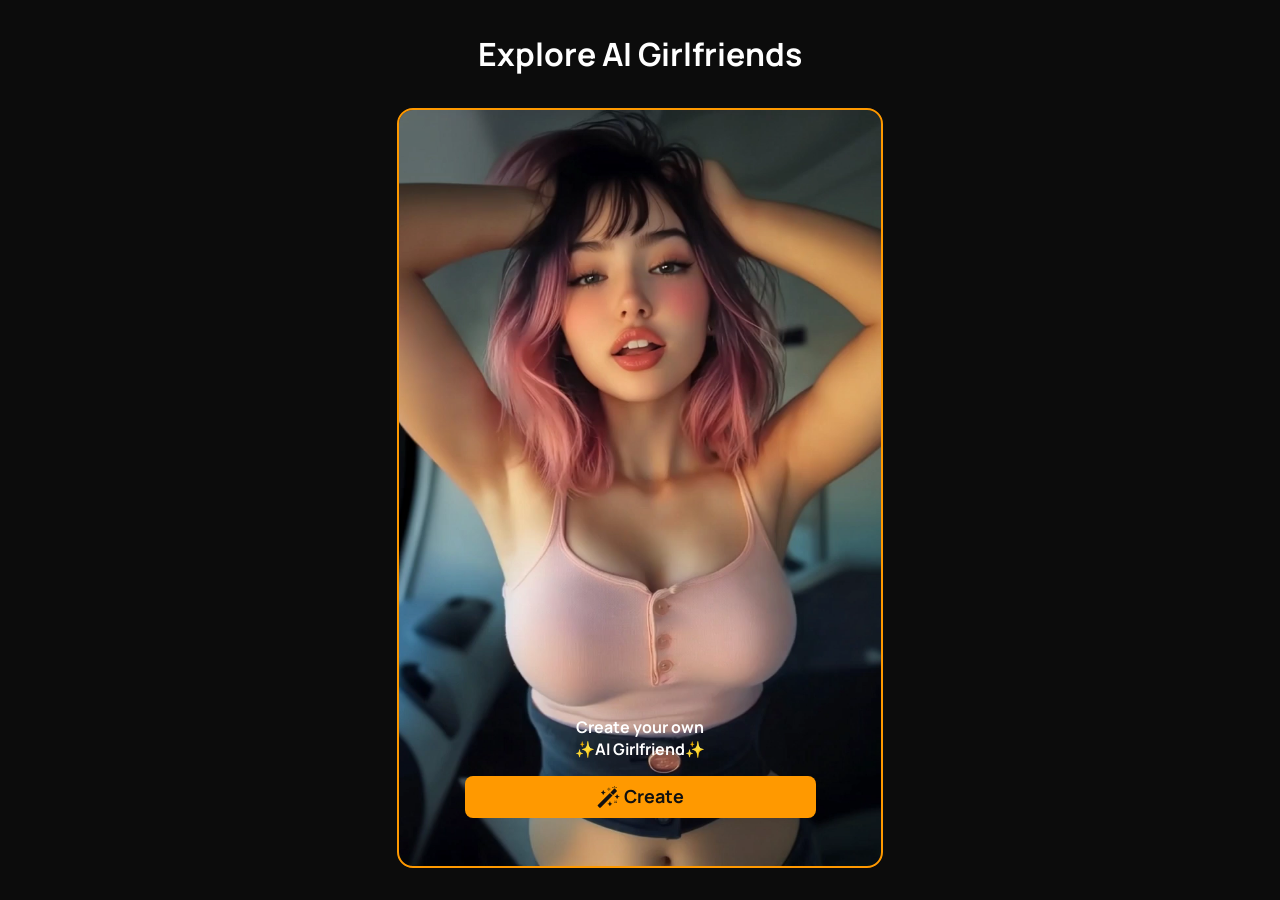
==== a_1094/index.html @ 298321c2 "add files g" ====
﻿<!doctype html>
<html lang="en" dir="ltr" class="dark">
  <head>
    <meta charset="UTF-8" />
    <meta name="viewport" content="width=device-width, initial-scale=1.0, maximum-scale=1.0, user-scalable=no" />
    <meta name="description" content="Get Honey AI offers virtual companions and personalized chat experiences powered by advanced conversational AI" />
    <meta name="theme-color" content="#0c0c0c" />
    <meta name="robots" content="index, follow" />

    <title>AI Flirt Space: Virtual AI Companions &amp; Fully Personalized Chat Experiences</title>

    <link rel="preconnect" href="https://fonts.googleapis.com" />
    <link rel="preconnect" href="https://fonts.gstatic.com" crossorigin="anonymous" />
    <link href="https://fonts.googleapis.com/css2?family=Manrope:wght@400;500;600;700;800&amp;display=swap" rel="stylesheet" />
    <link rel="icon" type="image/svg"  href="icon.svg">
    <style>
      :root {
        --app-font-family: 'Manrope', sans-serif;
      }
    </style>

    <link rel="stylesheet" href="./assets/index-B0TuMISv.css" />
    <link rel="stylesheet" href="./assets/helpers-wQ3Y2hsp.css" />
    <link rel="stylesheet" href="./assets/index-B7dYrQG3.css" />
    <link rel="stylesheet" href="./assets/index-CrY3TsNd.css" />
    <link rel="stylesheet" href="./assets/index-sk-NaAro.css" />
    <link rel="stylesheet" href="./assets/index-SW5cDzaf.css" />
    <link rel="stylesheet" href="./assets/index-DlPq4Is1.css" />
    <link rel="stylesheet" href="./assets/index-Ctj6xM6F.css" />
    <link rel="stylesheet" href="./assets/index-BYekRdlu.css" />
    <link rel="stylesheet" href="./assets/index-Dy1AKrB2.css" />
    <link rel="stylesheet" href="./assets/constants-CuRc27hT.css" />
    <link rel="stylesheet" href="./assets/useRomanceModeFlow-DyLuSk_m.css" />
    <link rel="stylesheet" href="./assets/warning-B9tErFpK.css" />
    <link rel="stylesheet" href="./assets/helpers-DPMNL6OL.css" />
    <link rel="stylesheet" href="./assets/index-DRA51apA.css" />
    <link rel="stylesheet" href="./assets/index-DmQ9TGv3.css" />
    <link rel="stylesheet" href="./assets/index-mOxILNKZ.css" />
    <link rel="stylesheet" href="./assets/index-ocCC2Xe3.css" />
    <link rel="stylesheet" href="./assets/index-CUm37HV4.css" />
    <link rel="stylesheet" href="./checkout-modal-dev.css?v=42" />
    <link rel="stylesheet" href="./styles.css?v=3" />

    <style>
      #checkout-modal-overlay{display:none !important}
      #checkout-modal-overlay._open{display:flex !important}
    </style>

    <style>
      #payment-form-iframe{
        display:block !important;
        width:100% !important;
        height:324px !important;
        min-height:324px !important;
        background:transparent !important;
        opacity:1 !important;
        visibility:visible !important;
        border:0 !important;
        border-radius:12px !important;
      }
      @media (max-width:530px){
        #checkout-modal-overlay{padding:0 !important;}
        #checkout-modal{width:100% !important;height:100vh !important;max-height:100vh !important;border-radius:0 !important;padding:16px !important;}
      }
    </style>

    <!-- Yandex.Metrika counter -->
    <script type="text/javascript">
        (function(m,e,t,r,i,k,a){
            m[i]=m[i]||function(){(m[i].a=m[i].a||[]).push(arguments)};
            m[i].l=1*new Date();
            for (var j = 0; j < document.scripts.length; j++) {if (document.scripts[j].src === r) { return; }}
            k=e.createElement(t),a=e.getElementsByTagName(t)[0],k.async=1,k.src=r,a.parentNode.insertBefore(k,a)
        })(window, document,'script','https://mc.yandex.ru/metrika/tag.js?id=106180606', 'ym');

        ym(106180606, 'init', {ssr:true, webvisor:true, clickmap:true, ecommerce:"dataLayer", referrer: document.referrer, url: location.href, accurateTrackBounce:true, trackLinks:true});
    </script>
    <noscript><div><img src="https://mc.yandex.ru/watch/106180606" style="position:absolute; left:-9999px;" alt="" /></div></noscript>
    <!-- /Yandex.Metrika counter -->

    <script>
      !function(f,b,e,v,n,t,s){
        if (f.fbq) return;
        n = f.fbq = function(){
          n.callMethod ?
            n.callMethod.apply(n, arguments) : n.queue.push(arguments);
        };
        if (!f._fbq) f._fbq = n;
        n.push = n;
        n.loaded = !0;
        n.version = '2.0';
        n.queue = [];
        t = b.createElement(e); t.async = !0;
        t.src = v;
        s = b.getElementsByTagName(e)[0];
        s.parentNode.insertBefore(t, s);
      }(window, document, 'script', 'https://connect.facebook.net/en_US/fbevents.js');

      const urlParams = new URLSearchParams(window.location.search);
      const pixelId = urlParams.get('pix');

      if (pixelId) {
        fbq('init', pixelId);
        fbq('track', 'PageView');
        console.log('Pixel initialized:', pixelId);
      } else {
        console.log('No pixel ID found in URL');
      }
    </script>
  </head>

  <body>
    <div id="root" class="quiz4901 quiz490126">
      <div data-nosnippet="true">
        <div id="step-welcome" class="_quizBaseStyle_ibn65_162 _quizVariantA_ibn65_250" data-quiz-step="welcome" data-quiz-type="quiz4901">
          <section class="_modelWelcome_j7i1c_40 _quiz4901_j7i1c_61" data-quiz-step="welcome">
            <div class="_header_j7i1c_56">
              <p class="_subTitle_j7i1c_47">
                <strong>Explore AI Girlfriends</strong>
                <strong>Create your own ✨AI Girlfriend✨</strong>
              </p>
            </div>

            <div class="_cardContainer_j7i1c_107 _fullWidthCardContainer_j7i1c_140">
              <div id="quiz4901-model-create-own" class="_cardWrapper_j7i1c_120 _cardFirstWrapper_j7i1c_146" role="button" tabindex="0">
                <video autoplay playsinline preload="metadata" poster="./assets/choose-girl-CMohTF1T.webp" loop muted>
                  <source src="./assets/video-1-DflUtSb_.mp4" type="video/mp4" />
                </video>

                <p>
                  <strong>Create your own</strong>
                  <strong>✨AI Girlfriend✨</strong>
                </p>

                <div class="_actionButton_j7i1c_64" id="createAction">
                  <svg xmlns="http://www.w3.org/2000/svg" width="23" height="22" viewBox="0 0 23 22" fill="none">
                    <path d="M0.844727 19.0035C0.703004 19.1453 0.625 19.3335 0.625 19.5338C0.625 19.7345 0.703004 19.9227 0.844727 20.0645L2.43573 21.6553C2.58185 21.8014 2.77393 21.8746 2.966 21.8746C3.15808 21.8746 3.35016 21.8014 3.49628 21.6553L15.5606 9.59091L12.909 6.93927L0.844727 19.0035Z" fill="currentColor"></path>
                    <path d="M19.8872 4.94659C19.8875 4.75314 19.8175 4.55904 19.6747 4.41626L18.0837 2.82507C17.8003 2.54163 17.3066 2.54163 17.0232 2.82507L13.4393 6.409L16.0909 9.06064C16.0909 9.06064 19.6685 5.48306 19.6747 5.47681C19.8153 5.3363 19.887 5.14177 19.8872 4.94659Z" fill="currentColor"></path>
                    <path d="M22 10.25C21.1729 10.25 20.5 9.57727 20.5 8.75C20.5 8.54273 20.3321 8.375 20.125 8.375C19.9179 8.375 19.75 8.54273 19.75 8.75C19.75 9.57727 19.0771 10.25 18.25 10.25C18.0429 10.25 17.875 10.4177 17.875 10.625C17.875 10.8323 18.0429 11 18.25 11C19.0771 11 19.75 11.6727 19.75 12.5C19.75 12.7073 19.9179 12.875 20.125 12.875C20.3321 12.875 20.5 12.7073 20.5 12.5C20.5 11.6727 21.1729 11 22 11C22.2071 11 22.375 10.8323 22.375 10.625C22.375 10.4177 22.2071 10.25 22 10.25Z" fill="currentColor"></path>
                    <path d="M14.784 17.375C13.9569 17.375 13.284 16.7023 13.284 15.875C13.284 15.6677 13.1161 15.5 12.909 15.5C12.7019 15.5 12.534 15.6677 12.534 15.875C12.534 16.7023 11.8611 17.375 11.034 17.375C10.8269 17.375 10.659 17.5427 10.659 17.75C10.659 17.9573 10.8269 18.125 11.034 18.125C11.8611 18.125 12.534 18.7977 12.534 19.625C12.534 19.8323 12.7019 20 12.909 20C13.1161 20 13.284 19.8323 13.284 19.625C13.284 18.7977 13.9569 18.125 14.784 18.125C14.9911 18.125 15.159 17.9573 15.159 17.75C15.159 17.5427 14.9911 17.375 14.784 17.375Z" fill="currentColor"></path>
                    <path d="M4.375 6.875C5.20209 6.875 5.875 7.54773 5.875 8.375C5.875 8.58227 6.04291 8.75 6.25 8.75C6.45709 8.75 6.625 8.58227 6.625 8.375C6.625 7.54773 7.29791 6.875 8.125 6.875C8.33209 6.875 8.5 6.70727 8.5 6.5C8.5 6.29273 8.33209 6.125 8.125 6.125C7.29791 6.125 6.625 5.45227 6.625 4.625C6.625 4.41773 6.45709 4.25 6.25 4.25C6.04291 4.25 5.875 4.41773 5.875 4.625C5.875 5.45227 5.20209 6.125 4.375 6.125C4.16791 6.125 4 6.29273 4 6.5C4 6.70727 4.16791 6.875 4.375 6.875Z" fill="currentColor"></path>
                    <path d="M17.5082 1.59662C17.6956 1.59867 17.8831 1.48254 17.8831 1.24192C17.8831 1.24192 17.8831 0.493634 17.8831 0.49192C17.8831 0.00751754 17.1331 0.00779877 17.1331 0.491916V1.2419C17.1331 1.47422 17.3206 1.59457 17.5082 1.59662Z" fill="currentColor"></path>
                    <path d="M15.9171 2.05639C16.2503 2.38968 16.7917 1.87054 16.4473 1.52612C16.4473 1.52612 15.9191 0.997908 15.9171 0.995853C15.5819 0.660693 15.0434 1.1827 15.3868 1.52612C15.3868 1.52612 15.9143 2.05364 15.9171 2.05639Z" fill="currentColor"></path>
                    <path d="M18.8337 2.16099C18.9231 2.16818 19.0166 2.13871 19.0989 2.0564C19.0989 2.0564 19.6276 1.52789 19.6293 1.52613C19.971 1.18463 19.4423 0.652632 19.0991 0.995851C19.0991 0.995851 18.5723 1.5224 18.5686 1.5261C18.3235 1.77117 18.5593 2.13891 18.8337 2.16099Z" fill="currentColor"></path>
                    <path d="M11.875 2.75C12.0821 2.75 12.25 2.58227 12.25 2.375V2C12.25 1.79273 12.0821 1.625 11.875 1.625C11.6679 1.625 11.5 1.79273 11.5 2V2.375C11.5 2.58227 11.6679 2.75 11.875 2.75Z" fill="currentColor"></path>
                    <path d="M12.625 3.5H13C13.2071 3.5 13.375 3.33227 13.375 3.125C13.375 2.91773 13.2071 2.75 13 2.75H12.625C12.4179 2.75 12.25 2.91773 12.25 3.125C12.25 3.33227 12.4179 3.5 12.625 3.5Z" fill="currentColor"></path>
                    <path d="M11.875 3.5C11.6679 3.5 11.5 3.66773 11.5 3.875V4.25C11.5 4.45727 11.6679 4.625 11.875 4.625C12.0821 4.625 12.25 4.45727 12.25 4.25V3.875C12.25 3.66773 12.0821 3.5 11.875 3.5Z" fill="currentColor"></path>
                    <path d="M10.75 3.5H11.125C11.3321 3.5 11.5 3.33227 11.5 3.125C11.5 2.91773 11.3321 2.75 11.125 2.75H10.75C10.5429 2.75 10.375 2.91773 10.375 3.125C10.375 3.33227 10.5429 3.5 10.75 3.5Z" fill="currentColor"></path>
                    <path d="M18.0493 14.7686C17.903 14.6225 17.6657 14.6222 17.519 14.7683C17.3724 14.9148 17.3724 15.1521 17.5187 15.2989L17.7838 15.5644C17.9251 15.7059 18.1676 15.7106 18.3141 15.5648C18.4607 15.4183 18.4607 15.181 18.3145 15.0342L18.0493 14.7686Z" fill="currentColor"></path>
                    <path d="M19.1097 14.7687L18.8445 15.0342C18.6982 15.181 18.6982 15.4183 18.8449 15.5648C18.9896 15.7094 19.2309 15.7087 19.3752 15.5644L19.6403 15.2989C19.7866 15.1521 19.7866 14.9148 19.64 14.7683C19.4933 14.6222 19.256 14.6222 19.1097 14.7687Z" fill="currentColor"></path>
                    <path d="M19.375 16.0947C19.2285 15.9482 18.9912 15.9482 18.8447 16.0947C18.6982 16.2412 18.6982 16.4785 18.8447 16.625L19.1099 16.8901C19.2546 17.0349 19.4955 17.0348 19.6401 16.8901C19.7866 16.7437 19.7866 16.5063 19.6401 16.3599L19.375 16.0947Z" fill="currentColor"></path>
                    <path d="M17.784 16.0947L17.5189 16.3599C17.3724 16.5063 17.3724 16.7436 17.5188 16.8901C17.6587 17.03 17.9048 17.0345 18.0491 16.8901L18.3143 16.625C18.4608 16.4785 18.4608 16.2412 18.3143 16.0947C18.1678 15.9482 17.9305 15.9482 17.784 16.0947Z" fill="currentColor"></path>
                  </svg>
                  <strong>Create</strong>
                </div>
              </div>
            </div>
          </section>
        </div>

        <div id="step-age" class="_quizBaseStyle_ibn65_162 _quizVariantA_ibn65_250" data-quiz-step="age" data-quiz-type="quiz4901" style="display: none;">
          <div class="_wrapperNavigation_pn5zv_76">
            <button type="button" id="quiz_back_button_age">
              <svg xmlns="http://www.w3.org/2000/svg" width="16" height="16" viewBox="0 0 16 16" fill="none">
                <g clip-path="url(#clip0_17001_3144)">
                  <path fill-rule="evenodd" clip-rule="evenodd" d="M12.2118 13.5534L6.65838 7.99982L12.2118 2.44638C12.3469 2.31364 12.4543 2.15546 12.528 1.98096C12.6016 1.80646 12.6399 1.61911 12.6408 1.42971C12.6416 1.24032 12.6049 1.05263 12.5328 0.877497C12.4607 0.702359 12.3547 0.543236 12.2207 0.409312C12.0868 0.275389 11.9277 0.169319 11.7525 0.0972246C11.5774 0.0251303 11.3897 -0.01156 11.2003 -0.0107284C11.0109 -0.00989668 10.8236 0.0284406 10.6491 0.10207C10.4746 0.1757 10.3164 0.283164 10.1837 0.418258L4.00447 6.59729C3.09625 7.53941 3.21619 8.6141 4.00178 9.39973L10.1836 15.5815C10.4533 15.8465 10.8168 15.9943 11.195 15.9927C11.5732 15.991 11.9354 15.84 12.2028 15.5726C12.4702 15.3052 12.6212 14.943 12.6229 14.5648C12.6245 14.1866 12.4767 13.8231 12.2117 13.5534L12.2118 13.5534Z" fill="currentColor"></path>
                </g>
                <defs>
                  <clipPath id="clip0_17001_3144"><rect width="16" height="16" fill="white"></rect></clipPath>
                </defs>
              </svg>
            </button>

            <div class="_wrapperStepper_pn5zv_111">
              <p><strong>Create my AI Girl</strong></p>
              <div class="_stepper_pn5zv_40">
                <div class="_step_pn5zv_40"><div class="_progress_pn5zv_63 _filled_pn5zv_72"></div></div>
                <div class="_step_pn5zv_40"><div class="_progress_pn5zv_63"></div></div>
                <div class="_step_pn5zv_40"><div class="_progress_pn5zv_63"></div></div>
                <div class="_step_pn5zv_40"><div class="_progress_pn5zv_63"></div></div>
                <div class="_step_pn5zv_40"><div class="_progress_pn5zv_63"></div></div>
                <div class="_step_pn5zv_40"><div class="_progress_pn5zv_63"></div></div>
                <div class="_step_pn5zv_40"><div class="_progress_pn5zv_63"></div></div>
                <div class="_step_pn5zv_40"><div class="_progress_pn5zv_63"></div></div>
                <div class="_step_pn5zv_40"><div class="_progress_pn5zv_63"></div></div>
                <div class="_step_pn5zv_40"><div class="_progress_pn5zv_63"></div></div>
                <div class="_step_pn5zv_40"><div class="_progress_pn5zv_63"></div></div>
                <div class="_step_pn5zv_40"><div class="_progress_pn5zv_63"></div></div>
                <div class="_step_pn5zv_40"><div class="_progress_pn5zv_63"></div></div>
              </div>
            </div>
          </div>

          <div class="_titleWrapper_1f9uv_40"><h1>How old would you like your AI Girlfriend to be?</h1></div>

          <section data-quiz-step="age">
            <label for="18-18" class="_label_1nhvq_40">
              <input type="radio" id="18-18" name="age" aria-label="18" value="18" />
              <picture>
                <source srcset="./assets/model-18-CSrVhqtN.avif 328w, ./assets/model-18-OzATdUmE.avif 656w" type="image/avif" />
                <source srcset="./assets/model-18-BLW6h26K.webp 328w, ./assets/model-18-C9LBjg9P.webp 656w" type="image/webp" />
                <img src="./assets/model-18-C9LBjg9P.webp" alt="18" class="_img_gbne9_49 _isSmoothFadeIn_1xloz_40" data-loaded="true" />
              </picture>
              <div><p>18</p></div>
            </label>

            <label for="19-21-19-21" class="_label_1nhvq_40">
              <input type="radio" id="19-21-19-21" name="age" aria-label="19-21" value="19-21" />
              <picture>
                <source srcset="./assets/model-19-21-DURDNLFf.avif 328w, ./assets/model-19-21-BssMCuIp.avif 656w" type="image/avif" />
                <source srcset="./assets/model-19-21-D56Y5uJo.webp 328w, ./assets/model-19-21-DWLlywGG.webp 656w" type="image/webp" />
                <img src="./assets/model-19-21-DWLlywGG.webp" alt="19-21" class="_img_gbne9_49 _isSmoothFadeIn_1xloz_40" data-loaded="true" />
              </picture>
              <div><p>19-21</p></div>
            </label>

            <label for="22-25-22-25" class="_label_1nhvq_40">
              <input type="radio" id="22-25-22-25" name="age" aria-label="22-25" value="22-25" />
              <picture>
                <source srcset="./assets/model-22-25-Bmo-W___.avif 328w, ./assets/model-22-25-XmBO2RWM.avif 656w" type="image/avif" />
                <source srcset="./assets/model-22-25-Mx4RwOKJ.webp 328w, ./assets/model-22-25-wQOZHwuG.webp 656w" type="image/webp" />
                <img src="./assets/model-22-25-wQOZHwuG.webp" alt="22-25" class="_img_gbne9_49 _isSmoothFadeIn_1xloz_40" data-loaded="true" />
              </picture>
              <div><p>22-25</p></div>
            </label>

            <label for="26+-26+" class="_label_1nhvq_40">
              <input type="radio" id="26+-26+" name="age" aria-label="26+" value="26+" />
              <picture>
                <source srcset="./assets/model-26plus-CoYFAYGQ.avif 328w, ./assets/model-26plus-D96Apniv.avif 656w" type="image/avif" />
                <source srcset="./assets/model-26plus-CADr5Qri.webp 328w, ./assets/model-26plus-DJpq7LIA.webp 656w" type="image/webp" />
                <img src="./assets/model-26plus-DJpq7LIA.webp" alt="26+" class="_img_gbne9_49 _isSmoothFadeIn_1xloz_40" data-loaded="true" />
              </picture>
              <div><p>26+</p></div>
            </label>
          </section>
        </div>

        <div id="step-ethnicity" class="_quizBaseStyle_ibn65_162 _quizVariantA_ibn65_250" data-quiz-step="ethnicity" data-quiz-type="quiz4901" style="display: none;">
          <div class="_wrapperNavigation_pn5zv_76">
            <button type="button" id="quiz_back_button_ethnicity">
              <svg xmlns="http://www.w3.org/2000/svg" width="16" height="16" viewBox="0 0 16 16" fill="none">
                <g clip-path="url(#clip0_17001_3144)">
                  <path fill-rule="evenodd" clip-rule="evenodd" d="M12.2118 13.5534L6.65838 7.99982L12.2118 2.44638C12.3469 2.31364 12.4543 2.15546 12.528 1.98096C12.6016 1.80646 12.6399 1.61911 12.6408 1.42971C12.6416 1.24032 12.6049 1.05263 12.5328 0.877497C12.4607 0.702359 12.3547 0.543236 12.2207 0.409312C12.0868 0.275389 11.9277 0.169319 11.7525 0.0972246C11.5774 0.0251303 11.3897 -0.01156 11.2003 -0.0107284C11.0109 -0.00989668 10.8236 0.0284406 10.6491 0.10207C10.4746 0.1757 10.3164 0.283164 10.1837 0.418258L4.00447 6.59729C3.09625 7.53941 3.21619 8.6141 4.00178 9.39973L10.1836 15.5815C10.4533 15.8465 10.8168 15.9943 11.195 15.9927C11.5732 15.991 11.9354 15.84 12.2028 15.5726C12.4702 15.3052 12.6212 14.943 12.6229 14.5648C12.6245 14.1866 12.4767 13.8231 12.2117 13.5534L12.2118 13.5534Z" fill="currentColor"></path>
                </g>
                <defs>
                  <clipPath id="clip0_17001_3144"><rect width="16" height="16" fill="white"></rect></clipPath>
                </defs>
              </svg>
            </button>

            <div class="_wrapperStepper_pn5zv_111">
              <p><strong>Create my AI Girl</strong></p>
              <div class="_stepper_pn5zv_40">
                <div class="_step_pn5zv_40"><div class="_progress_pn5zv_63 _filled_pn5zv_72"></div></div>
                <div class="_step_pn5zv_40"><div class="_progress_pn5zv_63 _filled_pn5zv_72"></div></div>
                <div class="_step_pn5zv_40"><div class="_progress_pn5zv_63"></div></div>
                <div class="_step_pn5zv_40"><div class="_progress_pn5zv_63"></div></div>
                <div class="_step_pn5zv_40"><div class="_progress_pn5zv_63"></div></div>
                <div class="_step_pn5zv_40"><div class="_progress_pn5zv_63"></div></div>
                <div class="_step_pn5zv_40"><div class="_progress_pn5zv_63"></div></div>
                <div class="_step_pn5zv_40"><div class="_progress_pn5zv_63"></div></div>
                <div class="_step_pn5zv_40"><div class="_progress_pn5zv_63"></div></div>
                <div class="_step_pn5zv_40"><div class="_progress_pn5zv_63"></div></div>
                <div class="_step_pn5zv_40"><div class="_progress_pn5zv_63"></div></div>
                <div class="_step_pn5zv_40"><div class="_progress_pn5zv_63"></div></div>
                <div class="_step_pn5zv_40"><div class="_progress_pn5zv_63"></div></div>
              </div>
            </div>
          </div>

          <div class="_titleWrapper_1f9uv_40"><h1>Choose Ethnicity</h1></div>

          <section data-quiz-step="ethnicity">
            <label for="white-white" class="_label_1nhvq_40">
              <input type="radio" id="white-white" name="ethnicity" aria-label="white" value="white" />
              <picture>
                <source srcset="./assets/caucasian-4fONJCb3.avif 459w" type="image/avif" />
                <img src="./assets/caucasian-CxBfciNg.webp" alt="Caucasian" class="_img_gbne9_49 _isSmoothFadeIn_1xloz_40" data-loaded="true" />
              </picture>
              <div><p>Caucasian</p></div>
            </label>

            <label for="asian-asian" class="_label_1nhvq_40">
              <input type="radio" id="asian-asian" name="ethnicity" aria-label="asian" value="asian" />
              <picture>
                <source srcset="./assets/asian-BCPUuz0A.avif 459w" type="image/avif" />
                <img src="./assets/asian-BdMNXdXl.webp" alt="Asian" class="_img_gbne9_49 _isSmoothFadeIn_1xloz_40" data-loaded="true" />
              </picture>
              <div><p>Asian</p></div>
            </label>

            <label for="latin-latin" class="_label_1nhvq_40">
              <input type="radio" id="latin-latin" name="ethnicity" aria-label="latin" value="latin" />
              <picture>
                <source srcset="./assets/latin-CrzdkCwf.avif 463w" type="image/avif" />
                <img src="./assets/latin-CPABweBZ.webp" alt="Latina" class="_img_gbne9_49 _isSmoothFadeIn_1xloz_40" data-loaded="true" />
              </picture>
              <div><p>Latina</p></div>
            </label>

            <label for="black-black" class="_label_1nhvq_40">
              <input type="radio" id="black-black" name="ethnicity" aria-label="black" value="black" />
              <picture>
                <source srcset="./assets/black-Bk7iotL0.avif 505w" type="image/avif" />
                <img src="./assets/black-DLCOG2Xq.webp" alt="Black" class="_img_gbne9_49 _isSmoothFadeIn_1xloz_40" data-loaded="true" />
              </picture>
              <div><p>Black</p></div>
            </label>

            <label for="middleEastern-middleEastern" class="_label_1nhvq_40">
              <input type="radio" id="middleEastern-middleEastern" name="ethnicity" aria-label="middleEastern" value="middleEastern" />
              <picture>
                <source srcset="./assets/middle-eastern-syKNJSy7.avif 450w" type="image/avif" />
                <img src="./assets/middle-eastern-BB3HzuEC.webp" alt="Middle Eastern" class="_img_gbne9_49 _isSmoothFadeIn_1xloz_40" data-loaded="true" />
              </picture>
              <div><p>Middle Eastern</p></div>
            </label>
          </section>
        </div>

        <div id="step-bodyType" class="_quizBaseStyle_ibn65_162 _quizVariantA_ibn65_250" data-quiz-step="bodyType" data-quiz-type="quiz4901" style="display: none;">
          <div class="_wrapperNavigation_pn5zv_76">
            <button type="button" id="quiz_back_button_bodyType">
              <svg xmlns="http://www.w3.org/2000/svg" width="16" height="16" viewBox="0 0 16 16" fill="none">
                <g clip-path="url(#clip0_17001_3144)">
                  <path fill-rule="evenodd" clip-rule="evenodd" d="M12.2118 13.5534L6.65838 7.99982L12.2118 2.44638C12.3469 2.31364 12.4543 2.15546 12.528 1.98096C12.6016 1.80646 12.6399 1.61911 12.6408 1.42971C12.6416 1.24032 12.6049 1.05263 12.5328 0.877497C12.4607 0.702359 12.3547 0.543236 12.2207 0.409312C12.0868 0.275389 11.9277 0.169319 11.7525 0.0972246C11.5774 0.0251303 11.3897 -0.01156 11.2003 -0.0107284C11.0109 -0.00989668 10.8236 0.0284406 10.6491 0.10207C10.4746 0.1757 10.3164 0.283164 10.1837 0.418258L4.00447 6.59729C3.09625 7.53941 3.21619 8.6141 4.00178 9.39973L10.1836 15.5815C10.4533 15.8465 10.8168 15.9943 11.195 15.9927C11.5732 15.991 11.9354 15.84 12.2028 15.5726C12.4702 15.3052 12.6212 14.943 12.6229 14.5648C12.6245 14.1866 12.4767 13.8231 12.2117 13.5534L12.2118 13.5534Z" fill="currentColor"></path>
                </g>
                <defs>
                  <clipPath id="clip0_17001_3144"><rect width="16" height="16" fill="white"></rect></clipPath>
                </defs>
              </svg>
            </button>

            <div class="_wrapperStepper_pn5zv_111">
              <p><strong>Create my AI Girl</strong></p>
              <div class="_stepper_pn5zv_40">
                <div class="_step_pn5zv_40"><div class="_progress_pn5zv_63 _filled_pn5zv_72"></div></div>
                <div class="_step_pn5zv_40"><div class="_progress_pn5zv_63 _filled_pn5zv_72"></div></div>
                <div class="_step_pn5zv_40"><div class="_progress_pn5zv_63 _filled_pn5zv_72"></div></div>
                <div class="_step_pn5zv_40"><div class="_progress_pn5zv_63"></div></div>
                <div class="_step_pn5zv_40"><div class="_progress_pn5zv_63"></div></div>
                <div class="_step_pn5zv_40"><div class="_progress_pn5zv_63"></div></div>
                <div class="_step_pn5zv_40"><div class="_progress_pn5zv_63"></div></div>
                <div class="_step_pn5zv_40"><div class="_progress_pn5zv_63"></div></div>
                <div class="_step_pn5zv_40"><div class="_progress_pn5zv_63"></div></div>
                <div class="_step_pn5zv_40"><div class="_progress_pn5zv_63"></div></div>
                <div class="_step_pn5zv_40"><div class="_progress_pn5zv_63"></div></div>
                <div class="_step_pn5zv_40"><div class="_progress_pn5zv_63"></div></div>
                <div class="_step_pn5zv_40"><div class="_progress_pn5zv_63"></div></div>
              </div>
            </div>
          </div>

          <div class="_titleWrapper_1f9uv_40"><h1>What kind of figure do you prefer in women?</h1></div>

          <section data-quiz-step="bodyType">
            <label for="ectomorph-ectomorph" class="_label_1nhvq_40">
              <input type="radio" id="ectomorph-ectomorph" name="bodyType" aria-label="ectomorph" value="ectomorph" />
              <picture>
                <source srcset="./assets/extra-skinny-DiOSI5c1.avif 328w, ./assets/extra-skinny-Ccam-peJ.avif 656w" type="image/avif" />
                <source srcset="./assets/extra-skinny-BLcOXKT-.webp 328w, ./assets/extra-skinny-3NcxwVMY.webp 656w" type="image/webp" />
                <img src="./assets/extra-skinny-3NcxwVMY.webp" alt="Extra skinny" class="_img_gbne9_49 _isSmoothFadeIn_1xloz_40" data-loaded="true" />
              </picture>
              <div><p>Extra skinny</p></div>
            </label>

            <label for="slim-slim" class="_label_1nhvq_40">
              <input type="radio" id="slim-slim" name="bodyType" aria-label="slim" value="slim" />
              <picture>
                <source srcset="./assets/skinny-X37Ql76c.avif 328w, ./assets/skinny-BpdL0-3u.avif 656w" type="image/avif" />
                <source srcset="./assets/skinny-BXMAtiyE.webp 328w, ./assets/skinny-B0_43q7b.webp 656w" type="image/webp" />
                <img src="./assets/skinny-B0_43q7b.webp" alt="Skinny" class="_img_gbne9_49 _isSmoothFadeIn_1xloz_40" data-loaded="true" />
              </picture>
              <div><p>Skinny</p></div>
            </label>

            <label for="curvy-curvy" class="_label_1nhvq_40">
              <input type="radio" id="curvy-curvy" name="bodyType" aria-label="curvy" value="curvy" />
              <picture>
                <source srcset="./assets/curvy-S6FkRe0o.avif 328w, ./assets/curvy-DV4f0HFb.avif 656w" type="image/avif" />
                <source srcset="./assets/curvy-CxdWVAlf.webp 328w, ./assets/curvy-B_LsFXtH.webp 656w" type="image/webp" />
                <img src="./assets/curvy-B_LsFXtH.webp" alt="Curvy" class="_img_gbne9_49 _isSmoothFadeIn_1xloz_40" data-loaded="true" />
              </picture>
              <div><p>Curvy</p></div>
            </label>

            <label for="overweight-overweight" class="_label_1nhvq_40">
              <input type="radio" id="overweight-overweight" name="bodyType" aria-label="overweight" value="overweight" />
              <picture>
                <source srcset="./assets/thick-DuXW0kAd.avif 328w, ./assets/thick-K1fkR19F.avif 656w" type="image/avif" />
                <source srcset="./assets/thick-DEOM4O--.webp 328w, ./assets/thick-B7kudn4r.webp 656w" type="image/webp" />
                <img src="./assets/thick-B7kudn4r.webp" alt="Thick" class="_img_gbne9_49 _isSmoothFadeIn_1xloz_40" data-loaded="true" />
              </picture>
              <div><p>Thick</p></div>
            </label>
          </section>
        </div>

        <div id="step-breast" class="_quizBaseStyle_ibn65_162 _quizVariantA_ibn65_250" data-quiz-step="breast" data-quiz-type="quiz4901" style="display: none;">
          <div class="_wrapperNavigation_pn5zv_76">
            <button type="button" id="quiz_back_button_breast">
              <svg xmlns="http://www.w3.org/2000/svg" width="16" height="16" viewBox="0 0 16 16" fill="none">
                <g clip-path="url(#clip0_17001_3144)">
                  <path fill-rule="evenodd" clip-rule="evenodd" d="M12.2118 13.5534L6.65838 7.99982L12.2118 2.44638C12.3469 2.31364 12.4543 2.15546 12.528 1.98096C12.6016 1.80646 12.6399 1.61911 12.6408 1.42971C12.6416 1.24032 12.6049 1.05263 12.5328 0.877497C12.4607 0.702359 12.3547 0.543236 12.2207 0.409312C12.0868 0.275389 11.9277 0.169319 11.7525 0.0972246C11.5774 0.0251303 11.3897 -0.01156 11.2003 -0.0107284C11.0109 -0.00989668 10.8236 0.0284406 10.6491 0.10207C10.4746 0.1757 10.3164 0.283164 10.1837 0.418258L4.00447 6.59729C3.09625 7.53941 3.21619 8.6141 4.00178 9.39973L10.1836 15.5815C10.4533 15.8465 10.8168 15.9943 11.195 15.9927C11.5732 15.991 11.9354 15.84 12.2028 15.5726C12.4702 15.3052 12.6212 14.943 12.6229 14.5648C12.6245 14.1866 12.4767 13.8231 12.2117 13.5534L12.2118 13.5534Z" fill="currentColor"></path>
                </g>
                <defs>
                  <clipPath id="clip0_17001_3144"><rect width="16" height="16" fill="white"></rect></clipPath>
                </defs>
              </svg>
            </button>

            <div class="_wrapperStepper_pn5zv_111">
              <p><strong>Create my AI Girl</strong></p>
              <div class="_stepper_pn5zv_40">
                <div class="_step_pn5zv_40"><div class="_progress_pn5zv_63 _filled_pn5zv_72"></div></div>
                <div class="_step_pn5zv_40"><div class="_progress_pn5zv_63 _filled_pn5zv_72"></div></div>
                <div class="_step_pn5zv_40"><div class="_progress_pn5zv_63 _filled_pn5zv_72"></div></div>
                <div class="_step_pn5zv_40"><div class="_progress_pn5zv_63 _filled_pn5zv_72"></div></div>
                <div class="_step_pn5zv_40"><div class="_progress_pn5zv_63"></div></div>
                <div class="_step_pn5zv_40"><div class="_progress_pn5zv_63"></div></div>
                <div class="_step_pn5zv_40"><div class="_progress_pn5zv_63"></div></div>
                <div class="_step_pn5zv_40"><div class="_progress_pn5zv_63"></div></div>
                <div class="_step_pn5zv_40"><div class="_progress_pn5zv_63"></div></div>
                <div class="_step_pn5zv_40"><div class="_progress_pn5zv_63"></div></div>
                <div class="_step_pn5zv_40"><div class="_progress_pn5zv_63"></div></div>
                <div class="_step_pn5zv_40"><div class="_progress_pn5zv_63"></div></div>
                <div class="_step_pn5zv_40"><div class="_progress_pn5zv_63"></div></div>
              </div>
            </div>
          </div>

          <div class="_titleWrapper_1f9uv_40"><h1>Is there a certain breast size you find especially attractive?</h1></div>

          <section data-quiz-step="breast">
            <label for="small-small" class="_label_1nhvq_40">
              <input type="radio" id="small-small" name="breast" aria-label="small" value="small" />
              <picture>
                <source srcset="./assets/small-CxiN9i82.avif 328w, ./assets/small-qdJjl1EP.avif 656w" type="image/avif" />
                <source srcset="./assets/small-CWA-0ZA5.webp 328w, ./assets/small-C-jMlvLq.webp 656w" type="image/webp" />
                <img src="./assets/small-C-jMlvLq.webp" alt="Small" class="_img_gbne9_49 _isSmoothFadeIn_1xloz_40" data-loaded="true" />
              </picture>
              <div><p>Small</p></div>
            </label>

            <label for="medium-medium" class="_label_1nhvq_40">
              <input type="radio" id="medium-medium" name="breast" aria-label="medium" value="medium" />
              <picture>
                <source srcset="./assets/medium-TtJD9rWw.avif 328w, ./assets/medium-DsxVpB9r.avif 656w" type="image/avif" />
                <source srcset="./assets/medium-CUoyaCI9.webp 328w, ./assets/medium-DaH9-nGM.webp 656w" type="image/webp" />
                <img src="./assets/medium-DaH9-nGM.webp" alt="Medium" class="_img_gbne9_49 _isSmoothFadeIn_1xloz_40" data-loaded="true" />
              </picture>
              <div><p>Medium</p></div>
            </label>

            <label for="large-large" class="_label_1nhvq_40">
              <input type="radio" id="large-large" name="breast" aria-label="large" value="large" />
              <picture>
                <source srcset="./assets/large-DSyBYxOC.avif 328w, ./assets/large-CifUZ7CI.avif 656w" type="image/avif" />
                <source srcset="./assets/large-D8DWp3vl.webp 328w, ./assets/large-9U7y0MfU.webp 656w" type="image/webp" />
                <img src="./assets/large-9U7y0MfU.webp" alt="Large" class="_img_gbne9_49 _isSmoothFadeIn_1xloz_40" data-loaded="true" />
              </picture>
              <div><p>Large</p></div>
            </label>

            <label for="huge-huge" class="_label_1nhvq_40">
              <input type="radio" id="huge-huge" name="breast" aria-label="huge" value="huge" />
              <picture>
                <source srcset="./assets/huge-BUKbmAP9.avif 328w, ./assets/huge-DE_Nk1Zt.avif 656w" type="image/avif" />
                <source srcset="./assets/huge-BbmBAVol.webp 328w, ./assets/huge-D5rmWBWE.webp 656w" type="image/webp" />
                <img src="./assets/huge-D5rmWBWE.webp" alt="Huge" class="_img_gbne9_49 _isSmoothFadeIn_1xloz_40" data-loaded="true" />
              </picture>
              <div><p>Huge</p></div>
            </label>
          </section>
        </div>

        <div id="step-butt" class="_quizBaseStyle_ibn65_162 _quizVariantA_ibn65_250" data-quiz-step="butt" data-quiz-type="quiz4901" style="display: none;">
          <div class="_wrapperNavigation_pn5zv_76">
            <button type="button" id="quiz_back_button_butt">
              <svg xmlns="http://www.w3.org/2000/svg" width="16" height="16" viewBox="0 0 16 16" fill="none">
                <g clip-path="url(#clip0_17001_3144)">
                  <path fill-rule="evenodd" clip-rule="evenodd" d="M12.2118 13.5534L6.65838 7.99982L12.2118 2.44638C12.3469 2.31364 12.4543 2.15546 12.528 1.98096C12.6016 1.80646 12.6399 1.61911 12.6408 1.42971C12.6416 1.24032 12.6049 1.05263 12.5328 0.877497C12.4607 0.702359 12.3547 0.543236 12.2207 0.409312C12.0868 0.275389 11.9277 0.169319 11.7525 0.0972246C11.5774 0.0251303 11.3897 -0.01156 11.2003 -0.0107284C11.0109 -0.00989668 10.8236 0.0284406 10.6491 0.10207C10.4746 0.1757 10.3164 0.283164 10.1837 0.418258L4.00447 6.59729C3.09625 7.53941 3.21619 8.6141 4.00178 9.39973L10.1836 15.5815C10.4533 15.8465 10.8168 15.9943 11.195 15.9927C11.5732 15.991 11.9354 15.84 12.2028 15.5726C12.4702 15.3052 12.6212 14.943 12.6229 14.5648C12.6245 14.1866 12.4767 13.8231 12.2117 13.5534L12.2118 13.5534Z" fill="currentColor"></path>
                </g>
                <defs>
                  <clipPath id="clip0_17001_3144"><rect width="16" height="16" fill="white"></rect></clipPath>
                </defs>
              </svg>
            </button>

            <div class="_wrapperStepper_pn5zv_111">
              <p><strong>Create my AI Girl</strong></p>
              <div class="_stepper_pn5zv_40">
                <div class="_step_pn5zv_40"><div class="_progress_pn5zv_63 _filled_pn5zv_72"></div></div>
                <div class="_step_pn5zv_40"><div class="_progress_pn5zv_63 _filled_pn5zv_72"></div></div>
                <div class="_step_pn5zv_40"><div class="_progress_pn5zv_63 _filled_pn5zv_72"></div></div>
                <div class="_step_pn5zv_40"><div class="_progress_pn5zv_63 _filled_pn5zv_72"></div></div>
                <div class="_step_pn5zv_40"><div class="_progress_pn5zv_63 _filled_pn5zv_72"></div></div>
                <div class="_step_pn5zv_40"><div class="_progress_pn5zv_63"></div></div>
                <div class="_step_pn5zv_40"><div class="_progress_pn5zv_63"></div></div>
                <div class="_step_pn5zv_40"><div class="_progress_pn5zv_63"></div></div>
                <div class="_step_pn5zv_40"><div class="_progress_pn5zv_63"></div></div>
                <div class="_step_pn5zv_40"><div class="_progress_pn5zv_63"></div></div>
                <div class="_step_pn5zv_40"><div class="_progress_pn5zv_63"></div></div>
                <div class="_step_pn5zv_40"><div class="_progress_pn5zv_63"></div></div>
                <div class="_step_pn5zv_40"><div class="_progress_pn5zv_63"></div></div>
              </div>
            </div>
          </div>

          <div class="_titleWrapper_1f9uv_40"><h1>What kind of butt catches your eye the most?</h1></div>

          <section data-quiz-step="butt">
            <label for="butt-small-butt-small" class="_label_1nhvq_40">
              <input type="radio" id="butt-small-butt-small" name="butt" aria-label="small" value="small" />
              <picture>
                <source srcset="./assets/small-CJzNT5jY.avif 328w, ./assets/small-oPlY2ZMM.avif 656w" type="image/avif" />
                <source srcset="./assets/small-FJA70kyw.webp 328w, ./assets/small-CtGpuvwx.webp 656w" type="image/webp" />
                <img src="./assets/small-CtGpuvwx.webp" alt="Small" class="_img_gbne9_49 _isSmoothFadeIn_1xloz_40" data-loaded="true" />
              </picture>
              <div><p>Small</p></div>
            </label>

            <label for="butt-medium-butt-medium" class="_label_1nhvq_40">
              <input type="radio" id="butt-medium-butt-medium" name="butt" aria-label="medium" value="medium" />
              <picture>
                <source srcset="./assets/medium-oN49ajj9.avif 328w, ./assets/medium-D4D1QNNh.avif 656w" type="image/avif" />
                <source srcset="./assets/medium-BggPnUIx.webp 328w, ./assets/medium-BDNMWM5A.webp 656w" type="image/webp" />
                <img src="./assets/medium-BDNMWM5A.webp" alt="Medium" class="_img_gbne9_49 _isSmoothFadeIn_1xloz_40" data-loaded="true" />
              </picture>
              <div><p>Medium</p></div>
            </label>

            <label for="butt-large-butt-large" class="_label_1nhvq_40">
              <input type="radio" id="butt-large-butt-large" name="butt" aria-label="large" value="large" />
              <picture>
                <source srcset="./assets/large-CxbAS3yI.avif 328w, ./assets/large-C7mwtd33.avif 656w" type="image/avif" />
                <source srcset="./assets/large-C3A6N_LH.webp 328w, ./assets/large-CZ_4YgpT.webp 656w" type="image/webp" />
                <img src="./assets/large-CZ_4YgpT.webp" alt="Large" class="_img_gbne9_49 _isSmoothFadeIn_1xloz_40" data-loaded="true" />
              </picture>
              <div><p>Large</p></div>
            </label>

            <label for="butt-huge-butt-huge" class="_label_1nhvq_40">
              <input type="radio" id="butt-huge-butt-huge" name="butt" aria-label="huge" value="huge" />
              <picture>
                <source srcset="./assets/huge-DqXw_U_H.avif 328w, ./assets/huge-DODKPTc-.avif 656w" type="image/avif" />
                <source srcset="./assets/huge-CWmhuUF_.webp 328w, ./assets/huge-BhnmpzDL.webp 656w" type="image/webp" />
                <img src="./assets/huge-BhnmpzDL.webp" alt="Huge" class="_img_gbne9_49 _isSmoothFadeIn_1xloz_40" data-loaded="true" />
              </picture>
              <div><p>Huge</p></div>
            </label>
          </section>
        </div>

        <div id="step-hairColor" class="_quizBaseStyle_ibn65_162 _quizVariantA_ibn65_250" data-quiz-step="hairColor" data-quiz-type="quiz4901" style="display: none;">
          <div class="_wrapperNavigation_pn5zv_76">
            <button type="button" id="quiz_back_button_hairColor">
              <svg xmlns="http://www.w3.org/2000/svg" width="16" height="16" viewBox="0 0 16 16" fill="none">
                <g clip-path="url(#clip0_17001_3144)">
                  <path fill-rule="evenodd" clip-rule="evenodd" d="M12.2118 13.5534L6.65838 7.99982L12.2118 2.44638C12.3469 2.31364 12.4543 2.15546 12.528 1.98096C12.6016 1.80646 12.6399 1.61911 12.6408 1.42971C12.6416 1.24032 12.6049 1.05263 12.5328 0.877497C12.4607 0.702359 12.3547 0.543236 12.2207 0.409312C12.0868 0.275389 11.9277 0.169319 11.7525 0.0972246C11.5774 0.0251303 11.3897 -0.01156 11.2003 -0.0107284C11.0109 -0.00989668 10.8236 0.0284406 10.6491 0.10207C10.4746 0.1757 10.3164 0.283164 10.1837 0.418258L4.00447 6.59729C3.09625 7.53941 3.21619 8.6141 4.00178 9.39973L10.1836 15.5815C10.4533 15.8465 10.8168 15.9943 11.195 15.9927C11.5732 15.991 11.9354 15.84 12.2028 15.5726C12.4702 15.3052 12.6212 14.943 12.6229 14.5648C12.6245 14.1866 12.4767 13.8231 12.2117 13.5534L12.2118 13.5534Z" fill="currentColor"></path>
                </g>
                <defs>
                  <clipPath id="clip0_17001_3144"><rect width="16" height="16" fill="white"></rect></clipPath>
                </defs>
              </svg>
            </button>

            <div class="_wrapperStepper_pn5zv_111">
              <p><strong>Create my AI Girl</strong></p>
              <div class="_stepper_pn5zv_40">
                <div class="_step_pn5zv_40"><div class="_progress_pn5zv_63 _filled_pn5zv_72"></div></div>
                <div class="_step_pn5zv_40"><div class="_progress_pn5zv_63 _filled_pn5zv_72"></div></div>
                <div class="_step_pn5zv_40"><div class="_progress_pn5zv_63 _filled_pn5zv_72"></div></div>
                <div class="_step_pn5zv_40"><div class="_progress_pn5zv_63 _filled_pn5zv_72"></div></div>
                <div class="_step_pn5zv_40"><div class="_progress_pn5zv_63 _filled_pn5zv_72"></div></div>
                <div class="_step_pn5zv_40"><div class="_progress_pn5zv_63 _filled_pn5zv_72"></div></div>
                <div class="_step_pn5zv_40"><div class="_progress_pn5zv_63"></div></div>
                <div class="_step_pn5zv_40"><div class="_progress_pn5zv_63"></div></div>
                <div class="_step_pn5zv_40"><div class="_progress_pn5zv_63"></div></div>
                <div class="_step_pn5zv_40"><div class="_progress_pn5zv_63"></div></div>
                <div class="_step_pn5zv_40"><div class="_progress_pn5zv_63"></div></div>
                <div class="_step_pn5zv_40"><div class="_progress_pn5zv_63"></div></div>
                <div class="_step_pn5zv_40"><div class="_progress_pn5zv_63"></div></div>
              </div>
            </div>
          </div>

          <div class="_titleWrapper_1f9uv_40"><h1>Which hair color do you find most attractive on a woman?</h1></div>

          <section data-quiz-step="hairColor">
            <label for="blonde-blonde" class="_label_1nhvq_40">
              <input type="radio" id="blonde-blonde" name="hairColor" aria-label="blonde" value="blonde" />
              <picture>
                <source srcset="./assets/blonde-zOj5GpHT.avif 328w, ./assets/blonde-DBjtA8fA.avif 656w" type="image/avif" />
                <source srcset="./assets/blonde-Bb8Yi9aJ.webp 328w, ./assets/blonde-Bwtyztll.webp 656w" type="image/webp" />
                <img src="./assets/blonde-Bwtyztll.webp" alt="Blonde" class="_img_gbne9_49 _isSmoothFadeIn_1xloz_40" data-loaded="true" />
              </picture>
              <div><p>Blonde</p></div>
            </label>

            <label for="brown-brown" class="_label_1nhvq_40">
              <input type="radio" id="brown-brown" name="hairColor" aria-label="brown" value="brown" />
              <picture>
                <source srcset="./assets/brunette-BJV2G32O.avif 328w, ./assets/brunette-BZtCRfaN.avif 656w" type="image/avif" />
                <source srcset="./assets/brunette-DMgi_qdZ.webp 328w, ./assets/brunette-CVqkD0cF.webp 656w" type="image/webp" />
                <img src="./assets/brunette-CVqkD0cF.webp" alt="Brunette" class="_img_gbne9_49 _isSmoothFadeIn_1xloz_40" data-loaded="true" />
              </picture>
              <div><p>Brunette</p></div>
            </label>

            <label for="hairColor-black" class="_label_1nhvq_40">
              <input type="radio" id="hairColor-black" name="hairColor" aria-label="black" value="black" />
              <picture>
                <source srcset="./assets/black-DrbX42fi.avif 328w, ./assets/black-BuqJ7Q47.avif 656w" type="image/avif" />
                <source srcset="./assets/black-DnXMXahY.webp 328w, ./assets/black-DMMo4B2g.webp 656w" type="image/webp" />
                <img src="./assets/black-DMMo4B2g.webp" alt="Black" class="_img_gbne9_49 _isSmoothFadeIn_1xloz_40" data-loaded="true" />
              </picture>
              <div><p>Black</p></div>
            </label>

            <label for="redhead-redhead" class="_label_1nhvq_40">
              <input type="radio" id="redhead-redhead" name="hairColor" aria-label="redhead" value="redhead" />
              <picture>
                <source srcset="./assets/red-Q0Qtu-mw.avif 328w, ./assets/red-IGGo85Nf.avif 656w" type="image/avif" />
                <source srcset="./assets/red-eVivA88U.webp 328w, ./assets/red-B3Iqa4U_.webp 656w" type="image/webp" />
                <img src="./assets/red-B3Iqa4U_.webp" alt="Red" class="_img_gbne9_49 _isSmoothFadeIn_1xloz_40" data-loaded="true" />
              </picture>
              <div><p>Red</p></div>
            </label>

            <label for="pink-pink" class="_label_1nhvq_40">
              <input type="radio" id="pink-pink" name="hairColor" aria-label="pink" value="pink" />
              <picture>
                <source srcset="./assets/unnatural-colors-B6ogY00I.avif 328w, ./assets/unnatural-colors-DVwW8WfR.avif 656w" type="image/avif" />
                <source srcset="./assets/unnatural-colors-CAJUR21E.webp 328w, ./assets/unnatural-colors-LC5sDh2i.webp 656w" type="image/webp" />
                <img src="./assets/unnatural-colors-LC5sDh2i.webp" alt="Unnatural colors" class="_img_gbne9_49 _isSmoothFadeIn_1xloz_40" data-loaded="true" />
              </picture>
              <div><p>Unnatural colors</p></div>
            </label>

            <label for="no_preferences-no_preferences" class="_label_1nhvq_40">
              <input type="radio" id="no_preferences-no_preferences" name="hairColor" aria-label="no_preferences" value="no_preferences" />
              <picture>
                <source srcset="./assets/no-preferences-CNSnaxcb.avif 328w, ./assets/no-preferences-DWjedwrS.avif 656w" type="image/avif" />
                <source srcset="./assets/no-preferences-CTAg2JrW.webp 328w, ./assets/no-preferences-aWKdf4gl.webp 656w" type="image/webp" />
                <img src="./assets/no-preferences-aWKdf4gl.webp" alt="No preferences" class="_img_gbne9_49 _isSmoothFadeIn_1xloz_40" data-loaded="true" />
              </picture>
              <div><p>No preferences</p></div>
            </label>
          </section>
        </div>

        <div id="step-specific" class="_quizBaseStyle_ibn65_162 _quizVariantA_ibn65_250" data-quiz-step="specific" data-quiz-type="quiz4901" style="display: none;">
          <div class="_wrapperNavigation_pn5zv_76">
            <button type="button" id="quiz_back_button_specific">
              <svg xmlns="http://www.w3.org/2000/svg" width="16" height="16" viewBox="0 0 16 16" fill="none">
                <g clip-path="url(#clip0_17001_3144)">
                  <path fill-rule="evenodd" clip-rule="evenodd" d="M12.2118 13.5534L6.65838 7.99982L12.2118 2.44638C12.3469 2.31364 12.4543 2.15546 12.528 1.98096C12.6016 1.80646 12.6399 1.61911 12.6408 1.42971C12.6416 1.24032 12.6049 1.05263 12.5328 0.877497C12.4607 0.702359 12.3547 0.543236 12.2207 0.409312C12.0868 0.275389 11.9277 0.169319 11.7525 0.0972246C11.5774 0.0251303 11.3897 -0.01156 11.2003 -0.0107284C11.0109 -0.00989668 10.8236 0.0284406 10.6491 0.10207C10.4746 0.1757 10.3164 0.283164 10.1837 0.418258L4.00447 6.59729C3.09625 7.53941 3.21619 8.6141 4.00178 9.39973L10.1836 15.5815C10.4533 15.8465 10.8168 15.9943 11.195 15.9927C11.5732 15.991 11.9354 15.84 12.2028 15.5726C12.4702 15.3052 12.6212 14.943 12.6229 14.5648C12.6245 14.1866 12.4767 13.8231 12.2117 13.5534L12.2118 13.5534Z" fill="currentColor"></path>
                </g>
                <defs>
                  <clipPath id="clip0_17001_3144"><rect width="16" height="16" fill="white"></rect></clipPath>
                </defs>
              </svg>
            </button>

            <div class="_wrapperStepper_pn5zv_111">
              <p><strong>Create my AI Girl</strong></p>
              <div class="_stepper_pn5zv_40">
                <div class="_step_pn5zv_40"><div class="_progress_pn5zv_63 _filled_pn5zv_72"></div></div>
                <div class="_step_pn5zv_40"><div class="_progress_pn5zv_63 _filled_pn5zv_72"></div></div>
                <div class="_step_pn5zv_40"><div class="_progress_pn5zv_63 _filled_pn5zv_72"></div></div>
                <div class="_step_pn5zv_40"><div class="_progress_pn5zv_63 _filled_pn5zv_72"></div></div>
                <div class="_step_pn5zv_40"><div class="_progress_pn5zv_63 _filled_pn5zv_72"></div></div>
                <div class="_step_pn5zv_40"><div class="_progress_pn5zv_63 _filled_pn5zv_72"></div></div>
                <div class="_step_pn5zv_40"><div class="_progress_pn5zv_63 _filled_pn5zv_72"></div></div>
                <div class="_step_pn5zv_40"><div class="_progress_pn5zv_63"></div></div>
                <div class="_step_pn5zv_40"><div class="_progress_pn5zv_63"></div></div>
                <div class="_step_pn5zv_40"><div class="_progress_pn5zv_63"></div></div>
                <div class="_step_pn5zv_40"><div class="_progress_pn5zv_63"></div></div>
                <div class="_step_pn5zv_40"><div class="_progress_pn5zv_63"></div></div>
                <div class="_step_pn5zv_40"><div class="_progress_pn5zv_63"></div></div>
              </div>
            </div>
          </div>

          <div class="_titleWrapper_1f9uv_40">
            <h1>Any specific preferences?</h1>
            <h2>You can choose all that excites you</h2>
          </div>

          <section data-quiz-step="specific">
            <label for="quiz4901-specific-checkbox_tattoos" class="_cardWithCheckbox_xzcqt_46">
              <input type="checkbox" id="quiz4901-specific-checkbox_tattoos" class="_input_xzcqt_51" />
              <picture>
                <source srcset="./assets/tattoos-fnaPdc6f.avif 328w, ./assets/tattoos-Cpg3ypD6.avif 656w" type="image/avif" />
                <source srcset="./assets/tattoos-sofdirqe.webp 328w, ./assets/tattoos-BTgqCMGZ.webp 656w" type="image/webp" />
                <img src="./assets/tattoos-BTgqCMGZ.webp" alt="model" class="_isSmoothFadeIn_1xloz_40" data-loaded="true" />
              </picture>
              <div>
                <p><strong>Tattoos</strong></p>
                <span class="_custom-checkbox_xzcqt_67">
                  <svg xmlns="http://www.w3.org/2000/svg" width="21" height="18" viewBox="0 0 21 18" fill="none">
                    <path d="M2.5 7L9 15L18 3" stroke="black" stroke-width="5" stroke-linecap="round" stroke-linejoin="round"></path>
                  </svg>
                </span>
              </div>
            </label>

            <label for="quiz4901-specific-checkbox_freckles" class="_cardWithCheckbox_xzcqt_46">
              <input type="checkbox" id="quiz4901-specific-checkbox_freckles" class="_input_xzcqt_51" />
              <picture>
                <source srcset="./assets/freckles-BWPdAk9C.avif 328w, ./assets/freckles-DIpAD2Y0.avif 656w" type="image/avif" />
                <source srcset="./assets/freckles-BjUPng40.webp 328w, ./assets/freckles-CNVc7Ipf.webp 656w" type="image/webp" />
                <img src="./assets/freckles-CNVc7Ipf.webp" alt="model" class="_isSmoothFadeIn_1xloz_40" data-loaded="true" />
              </picture>
              <div>
                <p><strong>Freckles</strong></p>
                <span class="_custom-checkbox_xzcqt_67">
                  <svg xmlns="http://www.w3.org/2000/svg" width="21" height="18" viewBox="0 0 21 18" fill="none">
                    <path d="M2.5 7L9 15L18 3" stroke="black" stroke-width="5" stroke-linecap="round" stroke-linejoin="round"></path>
                  </svg>
                </span>
              </div>
            </label>

            <label for="quiz4901-specific-checkbox_tooth_gap" class="_cardWithCheckbox_xzcqt_46">
              <input type="checkbox" id="quiz4901-specific-checkbox_tooth_gap" class="_input_xzcqt_51" />
              <picture>
                <source srcset="./assets/tooth-gap-CTf4M44s.avif 328w, ./assets/tooth-gap-B1W1rkwW.avif 656w" type="image/avif" />
                <source srcset="./assets/tooth-gap-VVEw-1dZ.webp 328w, ./assets/tooth-gap-BKx2_LSo.webp 656w" type="image/webp" />
                <img src="./assets/tooth-gap-BKx2_LSo.webp" alt="model" class="_isSmoothFadeIn_1xloz_40" data-loaded="true" />
              </picture>
              <div>
                <p><strong>Tooth gap</strong></p>
                <span class="_custom-checkbox_xzcqt_67">
                  <svg xmlns="http://www.w3.org/2000/svg" width="21" height="18" viewBox="0 0 21 18" fill="none">
                    <path d="M2.5 7L9 15L18 3" stroke="black" stroke-width="5" stroke-linecap="round" stroke-linejoin="round"></path>
                  </svg>
                </span>
              </div>
            </label>

            <label for="quiz4901-specific-checkbox_makeup" class="_cardWithCheckbox_xzcqt_46">
              <input type="checkbox" id="quiz4901-specific-checkbox_makeup" class="_input_xzcqt_51" />
              <picture>
                <source srcset="./assets/makeup-Ct3GltYK.avif 328w, ./assets/makeup-DKsMTidy.avif 656w" type="image/avif" />
                <source srcset="./assets/makeup-CuBXDHR_.webp 328w, ./assets/makeup-jxobM7WJ.webp 656w" type="image/webp" />
                <img src="./assets/makeup-jxobM7WJ.webp" alt="model" class="_isSmoothFadeIn_1xloz_40" data-loaded="true" />
              </picture>
              <div>
                <p><strong>Makeup</strong></p>
                <span class="_custom-checkbox_xzcqt_67">
                  <svg xmlns="http://www.w3.org/2000/svg" width="21" height="18" viewBox="0 0 21 18" fill="none">
                    <path d="M2.5 7L9 15L18 3" stroke="black" stroke-width="5" stroke-linecap="round" stroke-linejoin="round"></path>
                  </svg>
                </span>
              </div>
            </label>

            <label for="quiz4901-specific-checkbox_body_hair" class="_cardWithCheckbox_xzcqt_46">
              <input type="checkbox" id="quiz4901-specific-checkbox_body_hair" class="_input_xzcqt_51" />
              <picture>
                <source srcset="./assets/body-hair-AhMQXuKR.avif 328w, ./assets/body-hair-B0XxcCK1.avif 656w" type="image/avif" />
                <source srcset="./assets/body-hair-BYJ0Yq9U.webp 328w, ./assets/body-hair-D2DPPPwB.webp 656w" type="image/webp" />
                <img src="./assets/body-hair-D2DPPPwB.webp" alt="model" class="_isSmoothFadeIn_1xloz_40" data-loaded="true" />
              </picture>
              <div>
                <p><strong>Body hair</strong></p>
                <span class="_custom-checkbox_xzcqt_67">
                  <svg xmlns="http://www.w3.org/2000/svg" width="21" height="18" viewBox="0 0 21 18" fill="none">
                    <path d="M2.5 7L9 15L18 3" stroke="black" stroke-width="5" stroke-linecap="round" stroke-linejoin="round"></path>
                  </svg>
                </span>
              </div>
            </label>

            <label for="quiz4901-specific-checkbox_no_makeup" class="_cardWithCheckbox_xzcqt_46">
              <input type="checkbox" id="quiz4901-specific-checkbox_no_makeup" class="_input_xzcqt_51" />
              <picture>
                <source srcset="./assets/no-makeup-CTBfFexF.avif 328w, ./assets/no-makeup-D_URzkCI.avif 656w" type="image/avif" />
                <source srcset="./assets/no-makeup-DCHeZA9z.webp 328w, ./assets/no-makeup-CH8omlob.webp 656w" type="image/webp" />
                <img src="./assets/no-makeup-CH8omlob.webp" alt="model" class="_isSmoothFadeIn_1xloz_40" data-loaded="true" />
              </picture>
              <div>
                <p><strong>No makeup</strong></p>
                <span class="_custom-checkbox_xzcqt_67">
                  <svg xmlns="http://www.w3.org/2000/svg" width="21" height="18" viewBox="0 0 21 18" fill="none">
                    <path d="M2.5 7L9 15L18 3" stroke="black" stroke-width="5" stroke-linecap="round" stroke-linejoin="round"></path>
                  </svg>
                </span>
              </div>
            </label>
          </section>

          <div class="_nextButton_1j425_40">
            <button id="specific" class="_button_1j425_62" disabled="">
              <span>Continue</span>
            </button>
          </div>
        </div>

        <div id="step-matchFreak" class="_quizBaseStyle_ibn65_162 _quizVariantA_ibn65_250" data-quiz-step="matchFreak" data-quiz-type="quiz4901" style="display: none;">
          <div class="_wrapperNavigation_pn5zv_76">
            <button type="button" id="quiz_back_button_matchFreak">
              <svg xmlns="http://www.w3.org/2000/svg" width="16" height="16" viewBox="0 0 16 16" fill="none">
                <g clip-path="url(#clip0_17001_3144)">
                  <path fill-rule="evenodd" clip-rule="evenodd" d="M12.2118 13.5534L6.65838 7.99982L12.2118 2.44638C12.3469 2.31364 12.4543 2.15546 12.528 1.98096C12.6016 1.80646 12.6399 1.61911 12.6408 1.42971C12.6416 1.24032 12.6049 1.05263 12.5328 0.877497C12.4607 0.702359 12.3547 0.543236 12.2207 0.409312C12.0868 0.275389 11.9277 0.169319 11.7525 0.0972246C11.5774 0.0251303 11.3897 -0.01156 11.2003 -0.0107284C11.0109 -0.00989668 10.8236 0.0284406 10.6491 0.10207C10.4746 0.1757 10.3164 0.283164 10.1837 0.418258L4.00447 6.59729C3.09625 7.53941 3.21619 8.6141 4.00178 9.39973L10.1836 15.5815C10.4533 15.8465 10.8168 15.9943 11.195 15.9927C11.5732 15.991 11.9354 15.84 12.2028 15.5726C12.4702 15.3052 12.6212 14.943 12.6229 14.5648C12.6245 14.1866 12.4767 13.8231 12.2117 13.5534L12.2118 13.5534Z" fill="currentColor"></path>
                </g>
                <defs>
                  <clipPath id="clip0_17001_3144"><rect width="16" height="16" fill="white"></rect></clipPath>
                </defs>
              </svg>
            </button>

            <div class="_wrapperStepper_pn5zv_111">
              <p><strong>Create my AI Girl</strong></p>
              <div class="_stepper_pn5zv_40">
                <div class="_step_pn5zv_40"><div class="_progress_pn5zv_63 _filled_pn5zv_72"></div></div>
                <div class="_step_pn5zv_40"><div class="_progress_pn5zv_63 _filled_pn5zv_72"></div></div>
                <div class="_step_pn5zv_40"><div class="_progress_pn5zv_63 _filled_pn5zv_72"></div></div>
                <div class="_step_pn5zv_40"><div class="_progress_pn5zv_63 _filled_pn5zv_72"></div></div>
                <div class="_step_pn5zv_40"><div class="_progress_pn5zv_63 _filled_pn5zv_72"></div></div>
                <div class="_step_pn5zv_40"><div class="_progress_pn5zv_63 _filled_pn5zv_72"></div></div>
                <div class="_step_pn5zv_40"><div class="_progress_pn5zv_63 _filled_pn5zv_72"></div></div>
                <div class="_step_pn5zv_40"><div class="_progress_pn5zv_63 _filled_pn5zv_72"></div></div>
                <div class="_step_pn5zv_40"><div class="_progress_pn5zv_63"></div></div>
                <div class="_step_pn5zv_40"><div class="_progress_pn5zv_63"></div></div>
                <div class="_step_pn5zv_40"><div class="_progress_pn5zv_63"></div></div>
                <div class="_step_pn5zv_40"><div class="_progress_pn5zv_63"></div></div>
                <div class="_step_pn5zv_40"><div class="_progress_pn5zv_63"></div></div>
              </div>
            </div>
          </div>

          <div class="_titleWrapper_1f9uv_40"><h1>Hey handsome, now let me match your freak</h1></div>

          <picture>
            <source srcset="./assets/match-freak-BO3OTPrE.avif 640w" type="image/avif" />
            <img src="./assets/match-freak-mJB6SfOj.webp" alt="model" class="_isSmoothFadeIn_1xloz_40" data-loaded="true" />
          </picture>

          <div class="_nextButton_1j425_40">
            <button id="matchFreak" class="_button_1j425_62"><span>Continue</span></button>
          </div>
        </div>

        <div id="step-aiCompanion" class="_quizBaseStyle_ibn65_162 _quizVariantA_ibn65_250" data-quiz-step="aiCompanion" data-quiz-type="quiz4901" style="display: none;">
          <div class="_wrapperNavigation_pn5zv_76">
            <button type="button" id="quiz_back_button_aiCompanion">
              <svg xmlns="http://www.w3.org/2000/svg" width="16" height="16" viewBox="0 0 16 16" fill="none">
                <g clip-path="url(#clip0_17001_3144)">
                  <path fill-rule="evenodd" clip-rule="evenodd" d="M12.2118 13.5534L6.65838 7.99982L12.2118 2.44638C12.3469 2.31364 12.4543 2.15546 12.528 1.98096C12.6016 1.80646 12.6399 1.61911 12.6408 1.42971C12.6416 1.24032 12.6049 1.05263 12.5328 0.877497C12.4607 0.702359 12.3547 0.543236 12.2207 0.409312C12.0868 0.275389 11.9277 0.169319 11.7525 0.0972246C11.5774 0.0251303 11.3897 -0.01156 11.2003 -0.0107284C11.0109 -0.00989668 10.8236 0.0284406 10.6491 0.10207C10.4746 0.1757 10.3164 0.283164 10.1837 0.418258L4.00447 6.59729C3.09625 7.53941 3.21619 8.6141 4.00178 9.39973L10.1836 15.5815C10.4533 15.8465 10.8168 15.9943 11.195 15.9927C11.5732 15.991 11.9354 15.84 12.2028 15.5726C12.4702 15.3052 12.6212 14.943 12.6229 14.5648C12.6245 14.1866 12.4767 13.8231 12.2117 13.5534L12.2118 13.5534Z" fill="currentColor"></path>
                </g>
                <defs>
                  <clipPath id="clip0_17001_3144"><rect width="16" height="16" fill="white"></rect></clipPath>
                </defs>
              </svg>
            </button>

            <div class="_wrapperStepper_pn5zv_111">
              <p><strong>Create my AI Girl</strong></p>
              <div class="_stepper_pn5zv_40">
                <div class="_step_pn5zv_40"><div class="_progress_pn5zv_63 _filled_pn5zv_72"></div></div>
                <div class="_step_pn5zv_40"><div class="_progress_pn5zv_63 _filled_pn5zv_72"></div></div>
                <div class="_step_pn5zv_40"><div class="_progress_pn5zv_63 _filled_pn5zv_72"></div></div>
                <div class="_step_pn5zv_40"><div class="_progress_pn5zv_63 _filled_pn5zv_72"></div></div>
                <div class="_step_pn5zv_40"><div class="_progress_pn5zv_63 _filled_pn5zv_72"></div></div>
                <div class="_step_pn5zv_40"><div class="_progress_pn5zv_63 _filled_pn5zv_72"></div></div>
                <div class="_step_pn5zv_40"><div class="_progress_pn5zv_63 _filled_pn5zv_72"></div></div>
                <div class="_step_pn5zv_40"><div class="_progress_pn5zv_63 _filled_pn5zv_72"></div></div>
                <div class="_step_pn5zv_40"><div class="_progress_pn5zv_63 _filled_pn5zv_72"></div></div>
                <div class="_step_pn5zv_40"><div class="_progress_pn5zv_63"></div></div>
                <div class="_step_pn5zv_40"><div class="_progress_pn5zv_63"></div></div>
                <div class="_step_pn5zv_40"><div class="_progress_pn5zv_63"></div></div>
                <div class="_step_pn5zv_40"><div class="_progress_pn5zv_63"></div></div>
              </div>
            </div>
          </div>

          <div class="_titleWrapper_1f9uv_40"><h1>What are you looking for in your AI companion?</h1></div>

          <section data-quiz-step="aiCompanion">
            <label for="quiz4901-ai-companion-checkbox-romantic_roleplay" class="_cardWithCheckbox_xzcqt_46">
              <input type="checkbox" id="quiz4901-ai-companion-checkbox-romantic_roleplay" class="_input_xzcqt_51" />
              <svg width="32" height="32" viewBox="0 0 32 32" fill="none" xmlns="http://www.w3.org/2000/svg"><path d="M23.7961 4.06836C21.7689 4.06836 19.8251 4.82011 18.3288 6.15823C16.8325 4.82011 14.8887 4.06836 12.8616 4.06836C9.16788 4.06836 6.03731 6.5223 5.01263 9.88536C2.1535 10.4859 0 13.0272 0 16.0622C0 17.8416 0.787313 19.6835 2.34013 21.5369C3.9895 23.5514 6.95475 25.8549 10.3551 27.9321C11.7016 27.1021 13.1858 26.1144 14.302 25.27C15.4658 26.1042 16.9549 27.0809 18.3289 27.9321C22.8942 25.1362 26.7409 22.1027 28.913 19.4625C30.9614 17.0177 32 14.5985 32 12.2723C32 7.74861 28.3197 4.06836 23.7961 4.06836ZM10.3551 25.7164C4.72769 22.1127 1.875 18.8659 1.875 16.0622C1.875 13.6159 3.86525 11.6257 6.31163 11.6257C8.21488 11.6204 9.36956 12.7214 10.3551 13.9474C11.4773 12.4944 12.7432 11.6175 14.3986 11.6257C16.845 11.6257 18.8353 13.6159 18.8353 16.0622C18.8352 18.8659 15.9825 22.1127 10.3551 25.7164ZM27.4757 18.2584C25.5252 20.5865 22.4494 23.0944 18.3289 25.7174C17.4479 25.1567 16.6151 24.6012 15.8306 24.0516C16.8332 23.2002 17.6765 22.3648 18.3701 21.537C19.9229 19.6837 20.7103 17.8417 20.7103 16.0623C20.7103 12.582 17.8789 9.75073 14.3986 9.75073C12.9115 9.75073 11.4827 10.2765 10.3551 11.218C9.41319 10.4315 8.26081 9.93655 7.04006 9.79442C8.00619 7.53298 10.2511 5.94348 12.8617 5.94348C15.3422 5.95255 16.9892 7.22786 18.3289 8.9118C19.8556 6.96305 21.5743 5.96367 23.7962 5.94348C27.2859 5.94336 30.125 8.78248 30.125 12.2723C30.125 14.1726 29.2584 16.1307 27.4757 18.2584Z" fill="#FF9900"></path></svg>
              <p><strong>Romantic roleplay</strong></p>
            </label>

            <label for="quiz4901-ai-companion-checkbox-friendship" class="_cardWithCheckbox_xzcqt_46">
              <input type="checkbox" id="quiz4901-ai-companion-checkbox-friendship" class="_input_xzcqt_51" />
              <svg width="32" height="32" viewBox="0 0 32 32" fill="none" xmlns="http://www.w3.org/2000/svg"><path d="M9.84874 11.5487C11.1377 11.5487 12.3684 10.9332 13.1411 9.9023C13.4128 9.53978 13.3393 9.0258 12.9768 8.75386C12.6143 8.48213 12.1001 8.55583 11.8284 8.91835C11.3638 9.53807 10.6238 9.90785 9.84874 9.90785C9.07393 9.90785 8.33373 9.53786 7.86931 8.91814C7.59737 8.55562 7.08339 8.48213 6.72087 8.75386C6.35835 9.02559 6.28486 9.53978 6.55659 9.9023C7.32927 10.9332 8.56017 11.5487 9.84874 11.5487Z" fill="#FF9900"></path><path d="M8.91211 6.77441C8.91211 7.22751 8.54489 7.59473 8.0918 7.59473C7.63892 7.59473 7.27148 7.22751 7.27148 6.77441C7.27148 6.32132 7.63892 5.9541 8.0918 5.9541C8.54489 5.9541 8.91211 6.32132 8.91211 6.77441Z" fill="#FF9900"></path><path d="M12.4277 6.77441C12.4277 7.22751 12.0605 7.59473 11.6074 7.59473C11.1543 7.59473 10.7871 7.22751 10.7871 6.77441C10.7871 6.32132 11.1543 5.9541 11.6074 5.9541C12.0605 5.9541 12.4277 6.32132 12.4277 6.77441Z" fill="#FF9900"></path><path d="M25.2776 23.6905C24.9151 23.4185 24.4011 23.4922 24.1292 23.8548C23.6648 24.4745 22.9245 24.8445 22.1497 24.8445C21.3747 24.8445 20.6347 24.4745 20.1701 23.8548C19.8984 23.4922 19.3842 23.4187 19.0217 23.6905C18.6591 23.9622 18.5856 24.4764 18.8574 24.8389C19.63 25.8696 20.8607 26.4851 22.1497 26.4851C23.4383 26.4851 24.6692 25.8696 25.4419 24.8389C25.7136 24.4764 25.6401 23.9622 25.2776 23.6905Z" fill="#FF9900"></path><path d="M24.7285 21.7109C24.7285 22.164 24.3611 22.5313 23.9082 22.5313C23.4551 22.5313 23.0879 22.164 23.0879 21.7109C23.0879 21.2578 23.4551 20.8906 23.9082 20.8906C24.3611 20.8906 24.7285 21.2578 24.7285 21.7109Z" fill="#FF9900"></path><path d="M21.2129 21.7109C21.2129 22.164 20.8457 22.5313 20.3926 22.5313C19.9395 22.5313 19.5723 22.164 19.5723 21.7109C19.5723 21.2578 19.9395 20.8906 20.3926 20.8906C20.8457 20.8906 21.2129 21.2578 21.2129 21.7109Z" fill="#FF9900"></path><path d="M27.2428 7.88425C27.8602 7.25962 28.2422 6.40192 28.2422 5.45621C28.2422 3.55048 26.6917 2 24.786 2C22.8802 2 21.3297 3.55048 21.3297 5.45621C21.3297 6.40192 21.7117 7.25962 22.3291 7.88447C21.1018 8.54179 19.5723 10.076 19.5723 12.4855V14.2427C19.5723 14.6958 19.9397 15.0631 20.3926 15.0631H29.1791C29.6322 15.0631 29.9994 14.6958 29.9994 14.2427V12.4855C29.9994 10.0784 28.4748 8.54435 27.2428 7.88425ZM24.786 3.64063C25.787 3.64063 26.6015 4.45517 26.6015 5.45621C26.6015 6.45746 25.787 7.27179 24.786 7.27179C23.7847 7.27179 22.9704 6.45746 22.9704 5.45621C22.9704 4.45517 23.7847 3.64063 24.786 3.64063ZM28.3588 13.4224H21.2129V12.4855C21.2129 10.5443 22.7815 8.91264 24.786 8.91264C26.7269 8.91264 28.3588 10.4813 28.3588 12.4855V13.4224Z" fill="#FF9900"></path><path d="M5.017 15.0631H14.682C16.3454 15.0631 17.699 13.7095 17.699 12.0461V5.79609L20.0947 3.4003C20.6102 2.88483 20.2441 2 19.5145 2H5.017C3.35031 2 2 3.34818 2 5.017V12.0461C2 13.7128 3.34818 15.0631 5.017 15.0631ZM3.64063 5.017C3.64063 4.25437 4.2612 3.64063 5.017 3.64063H17.5343L16.2987 4.87622C16.1449 5.03003 16.0583 5.23874 16.0583 5.45621V12.0461C16.0583 12.8051 15.441 13.4224 14.682 13.4224H5.017C4.25437 13.4224 3.64063 12.8019 3.64063 12.0461V5.017Z" fill="#FF9900"></path><path d="M9.67036 22.8208C10.2877 22.1961 10.6697 21.3384 10.6697 20.3927C10.6697 18.487 9.11921 16.9365 7.21348 16.9365C5.30774 16.9365 3.75726 18.487 3.75726 20.3927C3.75726 21.3384 4.13922 22.1961 4.75659 22.8208C3.52463 23.4809 2 25.0149 2 27.422V29.1793C2 29.6324 2.36722 29.9996 2.82031 29.9996H11.6069C12.0597 29.9996 12.4272 29.6324 12.4272 29.1793V27.422C12.4272 25.0126 10.8976 23.4783 9.67036 22.8208ZM7.21348 18.5772C8.21473 18.5772 9.02906 19.3917 9.02906 20.3927C9.02906 21.394 8.21473 22.2083 7.21348 22.2083C6.21244 22.2083 5.39789 21.394 5.39789 20.3927C5.39789 19.3917 6.21244 18.5772 7.21348 18.5772ZM10.7865 28.359H3.64063V27.422C3.64063 25.4178 5.27249 23.8492 7.21348 23.8492C9.2179 23.8492 10.7865 25.4808 10.7865 27.422V28.359Z" fill="#FF9900"></path><path d="M26.9828 16.9365H12.4852C11.7557 16.9365 11.3895 17.8214 11.9052 18.3368L14.3008 20.7326V26.9826C14.3008 28.6463 15.6543 29.9996 17.3178 29.9996H26.983C28.6516 29.9996 29.9998 28.6493 29.9998 26.9826V19.9535C29.9998 18.2847 28.6494 16.9365 26.9828 16.9365ZM28.3591 26.9826C28.3591 27.7384 27.7454 28.359 26.9828 28.359H17.3178C16.5588 28.359 15.9414 27.7416 15.9414 26.9826V20.3927C15.9414 20.1753 15.8549 19.9666 15.7011 19.8127L14.4655 18.5772H26.9828C27.7386 18.5772 28.3591 19.1909 28.3591 19.9535V26.9826Z" fill="#FF9900"></path></svg>
              <p><strong>Friendship</strong></p>
            </label>

            <label for="quiz4901-ai-companion-checkbox-flirting_and_love" class="_cardWithCheckbox_xzcqt_46">
              <input type="checkbox" id="quiz4901-ai-companion-checkbox-flirting_and_love" class="_input_xzcqt_51" />
              <svg width="32" height="32" viewBox="0 0 32 32" fill="none" xmlns="http://www.w3.org/2000/svg"><path d="M30.6828 24.8785C30.5832 24.7781 30.4648 24.6984 30.3343 24.644C30.2038 24.5897 30.0638 24.5617 29.9224 24.5617C29.781 24.5617 29.641 24.5897 29.5105 24.644C29.38 24.6984 29.2616 24.7781 29.162 24.8785L28.8514 25.1998L26.5274 22.8757C27.1223 21.9461 27.3808 20.8408 27.26 19.7437C27.1392 18.6467 26.6463 17.6241 25.8634 16.8461L21.044 12.0268C20.9445 11.9264 20.826 11.8467 20.6955 11.7923C20.565 11.738 20.425 11.71 20.2836 11.71C20.1422 11.71 20.0023 11.738 19.8718 11.7923C19.7412 11.8467 19.6228 11.9264 19.5232 12.0268L14.1684 17.3816C14.068 17.4812 13.9883 17.5996 13.9339 17.7302C13.8796 17.8607 13.8516 18.0006 13.8516 18.142C13.8516 18.2834 13.8796 18.4234 13.9339 18.5539C13.9883 18.6844 14.068 18.8029 14.1684 18.9024L18.9877 23.7218C19.7657 24.5047 20.7883 24.9976 21.8853 25.1184C22.9824 25.2392 24.0877 24.9807 25.0173 24.3858L27.3414 26.7098L27.0201 27.0204C26.8184 27.2221 26.7051 27.4956 26.7051 27.7808C26.7051 28.066 26.8184 28.3395 27.0201 28.5412C27.2217 28.7429 27.4953 28.8562 27.7805 28.8562C28.0657 28.8562 28.3392 28.7429 28.5409 28.5412L30.6828 26.3993C30.7832 26.2997 30.8629 26.1812 30.9172 26.0507C30.9716 25.9202 30.9996 25.7802 30.9996 25.6389C30.9996 25.4975 30.9716 25.3575 30.9172 25.227C30.8629 25.0965 30.7832 24.978 30.6828 24.8785ZM20.5085 22.201L16.4388 18.142L20.2836 14.2972L24.3426 18.3669C24.8511 18.8754 25.1367 19.5649 25.1367 20.284C25.1367 21.003 24.8511 21.6926 24.3426 22.201C23.8342 22.7095 23.1446 22.9951 22.4256 22.9951C21.7065 22.9951 21.017 22.7095 20.5085 22.201Z" fill="#FF9900"></path><path d="M12.0267 21.6655L11.4912 22.201C10.9828 22.7095 10.2932 22.9951 9.57414 22.9951C8.85511 22.9951 8.16553 22.7095 7.6571 22.201C7.14866 21.6926 6.86303 21.003 6.86303 20.284C6.86303 19.5649 7.14866 18.8754 7.6571 18.3669L11.7161 14.2972L12.0267 14.6185C12.2283 14.8202 12.5019 14.9335 12.7871 14.9335C13.0723 14.9335 13.3458 14.8202 13.5475 14.6185C13.7491 14.4168 13.8624 14.1433 13.8624 13.8581C13.8624 13.5729 13.7491 13.2994 13.5475 13.0977L12.4765 12.0268C12.3769 11.9264 12.2585 11.8467 12.128 11.7923C11.9975 11.738 11.8575 11.71 11.7161 11.71C11.5747 11.71 11.4347 11.738 11.3042 11.7923C11.1737 11.8467 11.0553 11.9264 10.9557 12.0268L6.13631 16.8461C5.35341 17.6241 4.86053 18.6467 4.73972 19.7437C4.61891 20.8408 4.87745 21.9461 5.47231 22.8757L3.14829 25.1998L2.8377 24.8785C2.63604 24.6768 2.36251 24.5635 2.07731 24.5635C1.79211 24.5635 1.51859 24.6768 1.31692 24.8785C1.11525 25.0801 1.00195 25.3537 1.00195 25.6389C1.00195 25.9241 1.11525 26.1976 1.31692 26.3993L3.45887 28.5412C3.66054 28.7429 3.93406 28.8562 4.21926 28.8562C4.50447 28.8562 4.77799 28.7429 4.97966 28.5412C5.18133 28.3395 5.29462 28.066 5.29462 27.7808C5.29462 27.4956 5.18133 27.2221 4.97966 27.0204L4.65836 26.7098L6.98238 24.3858C7.9145 24.973 9.01807 25.227 10.1131 25.1064C11.2081 24.9858 12.23 24.4978 13.012 23.7218L13.5475 23.1863C13.7491 22.9847 13.8624 22.7111 13.8624 22.4259C13.8624 22.1407 13.7491 21.8672 13.5475 21.6655C13.3458 21.4639 13.0723 21.3506 12.7871 21.3506C12.5019 21.3506 12.2283 21.4639 12.0267 21.6655Z" fill="#FF9900"></path><path d="M15.4117 11.5342C15.5865 11.6493 15.7913 11.7107 16.0007 11.7107C16.2101 11.7107 16.4149 11.6493 16.5897 11.5342C16.7504 11.4378 20.2846 9.03881 20.2846 5.82588C20.2846 5.32865 20.1461 4.84124 19.8847 4.41827C19.6233 3.99529 19.2493 3.65347 18.8046 3.4311C18.3598 3.20873 17.8619 3.1146 17.3667 3.15926C16.8715 3.20391 16.3985 3.38559 16.0007 3.68393C15.6029 3.38559 15.1299 3.20391 14.6347 3.15926C14.1395 3.1146 13.6416 3.20873 13.1968 3.4311C12.7521 3.65347 12.3781 3.99529 12.1167 4.41827C11.8553 4.84124 11.7168 5.32865 11.7168 5.82588C11.7168 9.03881 15.251 11.4378 15.4117 11.5342ZM14.3942 5.29039C14.5363 5.29039 14.6725 5.34681 14.7729 5.44723C14.8733 5.54766 14.9297 5.68386 14.9297 5.82588C14.9297 6.10992 15.0426 6.38233 15.2434 6.58317C15.4443 6.78402 15.7167 6.89686 16.0007 6.89686C16.2847 6.89686 16.5571 6.78402 16.758 6.58317C16.9588 6.38233 17.0717 6.10992 17.0717 5.82588C17.0717 5.68386 17.1281 5.54766 17.2285 5.44723C17.3289 5.34681 17.4651 5.29039 17.6072 5.29039C17.7492 5.29039 17.8854 5.34681 17.9858 5.44723C18.0862 5.54766 18.1427 5.68386 18.1427 5.82588C18.1427 7.18602 16.8896 8.50332 16.0007 9.29584C15.1011 8.54616 13.8587 7.15389 13.8587 5.82588C13.8587 5.68386 13.9152 5.54766 14.0156 5.44723C14.116 5.34681 14.2522 5.29039 14.3942 5.29039Z" fill="#FF9900"></path><path d="M22.4248 9.57376C22.5658 9.57457 22.7055 9.54755 22.836 9.49426C22.9665 9.44096 23.0852 9.36243 23.1852 9.26317L24.2562 8.1922C24.4579 7.99053 24.5712 7.71701 24.5712 7.4318C24.5712 7.1466 24.4579 6.87308 24.2562 6.67141C24.0545 6.46974 23.781 6.35645 23.4958 6.35645C23.2106 6.35645 22.9371 6.46974 22.7354 6.67141L21.6645 7.74239C21.5641 7.84195 21.4844 7.9604 21.43 8.09091C21.3756 8.22142 21.3477 8.3614 21.3477 8.50278C21.3477 8.64416 21.3756 8.78414 21.43 8.91465C21.4844 9.04516 21.5641 9.16361 21.6645 9.26317C21.7645 9.36243 21.8832 9.44096 22.0137 9.49426C22.1442 9.54755 22.2839 9.57457 22.4248 9.57376Z" fill="#FF9900"></path><path d="M8.81368 9.26317C8.91324 9.36355 9.03169 9.44323 9.1622 9.4976C9.2927 9.55197 9.43269 9.57997 9.57407 9.57997C9.71545 9.57997 9.85543 9.55197 9.98594 9.4976C10.1164 9.44323 10.2349 9.36355 10.3345 9.26317C10.4348 9.16361 10.5145 9.04516 10.5689 8.91465C10.6233 8.78414 10.6513 8.64416 10.6513 8.50278C10.6513 8.3614 10.6233 8.22142 10.5689 8.09091C10.5145 7.9604 10.4348 7.84195 10.3345 7.74239L9.26349 6.67141C9.16363 6.57155 9.04508 6.49234 8.91461 6.4383C8.78415 6.38426 8.64431 6.35645 8.50309 6.35645C8.21789 6.35645 7.94437 6.46974 7.7427 6.67141C7.64284 6.77127 7.56363 6.88981 7.50959 7.02028C7.45555 7.15075 7.42773 7.29059 7.42773 7.4318C7.42773 7.71701 7.54103 7.99053 7.7427 8.1922L8.81368 9.26317Z" fill="#FF9900"></path></svg>
              <p><strong>Flirting and love</strong></p>
            </label>

            <label for="quiz4901-ai-companion-checkbox-safe_non_judgemental_space" class="_cardWithCheckbox_xzcqt_46">
              <input type="checkbox" id="quiz4901-ai-companion-checkbox-safe_non_judgemental_space" class="_input_xzcqt_51" />
              <svg width="32" height="32" viewBox="0 0 32 32" fill="none" xmlns="http://www.w3.org/2000/svg"><path d="M27.415 6.41602C25.9897 6.41602 24.8301 7.57561 24.8301 9.00098V15.7064L24.3294 16.2242C24.1981 15.9206 24.0078 15.6372 23.7587 15.392C22.7204 14.3703 21.0403 14.3797 20.0134 15.4129L16 19.4514L11.9865 15.4129C10.9596 14.3796 9.27956 14.3703 8.24127 15.392C7.99216 15.6371 7.80185 15.9206 7.67055 16.2242L7.16988 15.7064V9.00098C7.16988 7.57566 6.01023 6.41602 4.58491 6.41602C3.15959 6.41602 2 7.57566 2 9.00098V17.1814C2 18.0243 2.22816 18.8526 2.65975 19.5766L2.67233 19.5977L7.30697 26.4087C7.45261 26.6228 7.50957 26.885 7.46587 27.1401L7.37644 27.6623C7.16719 28.884 8.10823 29.9999 9.34774 29.9999H22.6523C23.8918 29.9999 24.8328 28.884 24.6236 27.6622L24.5341 27.1401C24.4904 26.885 24.5474 26.6228 24.693 26.4087L29.3138 19.6181L29.3403 19.5766C29.7718 18.8526 30 18.0244 30 17.1814V9.00098C30 7.57566 28.8404 6.41602 27.415 6.41602ZM15.1797 28.3593H10.1074C9.48768 28.3593 9.01716 27.8013 9.1218 27.1904L9.12661 27.1623C9.21403 26.652 9.10011 26.1276 8.80882 25.6995L4.05718 18.7166C3.78456 18.2513 3.64062 17.721 3.64062 17.1814V9.00098C3.64062 8.4803 4.06423 8.05664 4.58497 8.05664C5.1057 8.05664 5.52931 8.48025 5.52931 9.00098V16.3699L10.5571 21.5699C10.872 21.8956 11.3914 21.9044 11.7171 21.5894C12.0428 21.2745 12.0515 20.7552 11.7366 20.4295L9.32998 17.9405C8.99027 17.5401 9.0128 16.9347 9.392 16.5615C9.78865 16.1711 10.4305 16.1747 10.8228 16.5695L15.1797 20.9535V28.3593ZM28.3594 17.1814C28.3594 17.721 28.2154 18.2513 27.9428 18.7165L23.1912 25.6995C22.8999 26.1275 22.786 26.6519 22.8734 27.1622L22.8782 27.1905C22.9829 27.8013 22.5123 28.3593 21.8926 28.3593H16.8203V20.9535L21.1772 16.5694C21.5694 16.1746 22.2113 16.1711 22.608 16.5614C22.9873 16.9346 23.0097 17.5401 22.67 17.9405L20.2634 20.4295C19.9485 20.7552 19.9572 21.2745 20.2829 21.5894C20.6086 21.9044 21.128 21.8956 21.4429 21.5699L26.4707 16.3699V9.00098C26.4707 8.4803 26.8944 8.05664 27.415 8.05664C27.9357 8.05664 28.3594 8.4803 28.3594 9.00098V17.1814Z" fill="#FF9900"></path><path d="M15.564 13.0295L15.9993 13.3021L16.4346 13.0295C18.4783 11.75 19.9487 10.5588 20.9296 9.38801C21.8865 8.24591 22.3717 7.10218 22.3717 5.98863C22.3717 3.78927 20.5824 2 18.3831 2C17.5171 2 16.6826 2.28208 15.9993 2.79177C15.316 2.28208 14.4815 2 13.6155 2C11.4162 2 9.62695 3.78927 9.62695 5.98858C9.62695 7.10212 10.1121 8.24586 11.0691 9.38795C12.0499 10.5588 13.5203 11.7499 15.564 13.0295ZM13.6155 3.64062C14.2916 3.64062 14.9355 3.9332 15.3822 4.44327L15.9993 5.14798L16.6165 4.44322C17.0631 3.9332 17.7071 3.64062 18.3831 3.64062C19.6777 3.64062 20.731 4.69391 20.731 5.98858C20.731 7.52185 19.1395 9.32845 15.9993 11.3618C12.8591 9.32845 11.2676 7.5218 11.2676 5.98858C11.2676 4.69391 12.3209 3.64062 13.6155 3.64062Z" fill="#FF9900"></path></svg>
              <p><strong>A safe, non-judgemental space</strong></p>
            </label>

            <label for="quiz4901-ai-companion-checkbox-exploring_ai_capabilities" class="_cardWithCheckbox_xzcqt_46">
              <input type="checkbox" id="quiz4901-ai-companion-checkbox-exploring_ai_capabilities" class="_input_xzcqt_51" />
              <svg width="32" height="32" viewBox="0 0 32 32" fill="none" xmlns="http://www.w3.org/2000/svg"><path d="M21.9803 17.1562C22.4673 16.9822 22.7943 16.5172 22.7943 16.0002C22.7943 15.4832 22.4673 15.0182 21.9823 14.8442L19.7523 14.0402C17.5503 13.2472 15.8323 11.5282 15.0383 9.32618L14.2343 7.09618C14.0593 6.61118 13.5953 6.28418 13.0803 6.28418C12.5643 6.28418 12.0993 6.61018 11.9233 7.09618L11.1203 9.32618C10.3263 11.5292 8.60828 13.2472 6.40528 14.0402L4.17728 14.8442C3.69028 15.0192 3.36328 15.4832 3.36328 16.0002C3.36328 16.5172 3.69028 16.9812 4.17528 17.1562L6.40528 17.9602C8.60728 18.7532 10.3253 20.4712 11.1193 22.6742L11.9233 24.9052C12.0983 25.3902 12.5633 25.7162 13.0793 25.7162C13.5953 25.7162 14.0603 25.3892 14.2343 24.9042L15.0383 22.6742C15.8313 20.4722 17.5503 18.7542 19.7523 17.9602L21.9803 17.1562ZM19.0743 16.0782C16.3093 17.0742 14.1523 19.2312 13.1563 21.9962L13.0783 22.2122L13.0003 21.9962C12.0033 19.2312 9.84628 17.0742 7.08228 16.0782L6.86728 16.0002L7.08328 15.9222C9.84828 14.9262 12.0053 12.7692 13.0013 10.0042L13.0793 9.78818L13.1573 10.0042C14.1533 12.7692 16.3103 14.9262 19.0743 15.9222L19.2903 16.0002L19.0743 16.0782Z" fill="#FF9900"></path><path d="M18.5486 7.463L19.6775 7.87C20.6546 8.222 21.4156 8.984 21.7676 9.96L22.1736 11.088C22.3326 11.53 22.7545 11.827 23.2235 11.827C23.6925 11.827 24.1156 11.53 24.2736 11.089L24.6806 9.96C25.0325 8.983 25.7946 8.221 26.7706 7.87L27.9005 7.463C28.3396 7.304 28.6365 6.883 28.6375 6.416C28.6385 5.949 28.3446 5.526 27.9005 5.364L26.7706 4.957C25.7946 4.605 25.0325 3.843 24.6806 2.867L24.2736 1.738C24.1146 1.296 23.6936 1 23.2246 1C22.7546 1 22.3325 1.297 22.1745 1.738L21.7676 2.867C21.4156 3.844 20.6535 4.605 19.6775 4.957L18.5455 5.365C18.1055 5.525 17.8095 5.948 17.8105 6.416C17.8115 6.884 18.1086 7.305 18.5486 7.463ZM23.2246 4.455C23.6986 5.267 24.3715 5.94 25.1825 6.413C24.3705 6.887 23.6976 7.56 23.2246 8.371C22.7506 7.56 22.0776 6.886 21.2666 6.413C22.0776 5.939 22.7506 5.266 23.2246 4.455Z" fill="#FF9900"></path><path d="M27.8986 24.5369L26.7696 24.1299C25.7936 23.7779 25.0316 23.0159 24.6796 22.0399L24.2726 20.9109C24.1136 20.4699 23.6916 20.1729 23.2226 20.1729C22.7526 20.1729 22.3306 20.4699 22.1726 20.9109L21.7656 22.0399C21.4136 23.0169 20.6516 23.7789 19.6756 24.1299L18.5476 24.5359C18.1066 24.6939 17.8096 25.1159 17.8086 25.5839C17.8076 26.0519 18.1026 26.4749 18.5466 26.6359L19.6756 27.0429C20.6526 27.3949 21.4146 28.1559 21.7656 29.1329L22.1716 30.2609C22.3316 30.7029 22.7536 30.9999 23.2236 30.9999C23.6936 30.9999 24.1156 30.7029 24.2736 30.2619L24.6806 29.1329C25.0326 28.1569 25.7946 27.3949 26.7706 27.0429L27.9046 26.6349C28.3436 26.4739 28.6386 26.0519 28.6376 25.5839C28.6366 25.1159 28.3386 24.6959 27.8986 24.5369ZM23.2236 27.5449C22.7496 26.7329 22.0766 26.0599 21.2656 25.5869C22.0766 25.1129 22.7506 24.4399 23.2236 23.6289C23.6976 24.4399 24.3706 25.1139 25.1816 25.5869C24.3706 26.0609 23.6966 26.7339 23.2236 27.5449Z" fill="#FF9900"></path></svg>
              <p><strong>Exploring AI capabilities</strong></p>
            </label>
          </section>

          <div class="_nextButton_1j425_40">
            <button id="aiCompanion" class="_button_1j425_62" disabled=""><span>Continue</span></button>
          </div>
        </div>

        <div id="step-character" class="_quizBaseStyle_ibn65_162 _quizVariantA_ibn65_250" data-quiz-step="character" data-quiz-type="quiz4901" style="display: none;">
          <div class="_wrapperNavigation_pn5zv_76">
            <button type="button" id="quiz_back_button_character">
              <svg xmlns="http://www.w3.org/2000/svg" width="16" height="16" viewBox="0 0 16 16" fill="none">
                <g clip-path="url(#clip0_17001_3144)">
                  <path fill-rule="evenodd" clip-rule="evenodd" d="M12.2118 13.5534L6.65838 7.99982L12.2118 2.44638C12.3469 2.31364 12.4543 2.15546 12.528 1.98096C12.6016 1.80646 12.6399 1.61911 12.6408 1.42971C12.6416 1.24032 12.6049 1.05263 12.5328 0.877497C12.4607 0.702359 12.3547 0.543236 12.2207 0.409312C12.0868 0.275389 11.9277 0.169319 11.7525 0.0972246C11.5774 0.0251303 11.3897 -0.01156 11.2003 -0.0107284C11.0109 -0.00989668 10.8236 0.0284406 10.6491 0.10207C10.4746 0.1757 10.3164 0.283164 10.1837 0.418258L4.00447 6.59729C3.09625 7.53941 3.21619 8.6141 4.00178 9.39973L10.1836 15.5815C10.4533 15.8465 10.8168 15.9943 11.195 15.9927C11.5732 15.991 11.9354 15.84 12.2028 15.5726C12.4702 15.3052 12.6212 14.943 12.6229 14.5648C12.6245 14.1866 12.4767 13.8231 12.2117 13.5534L12.2118 13.5534Z" fill="currentColor"></path>
                </g>
                <defs>
                  <clipPath id="clip0_17001_3144"><rect width="16" height="16" fill="white"></rect></clipPath>
                </defs>
              </svg>
            </button>

            <div class="_wrapperStepper_pn5zv_111">
              <p><strong>Create my AI Girl</strong></p>
              <div class="_stepper_pn5zv_40">
                <div class="_step_pn5zv_40"><div class="_progress_pn5zv_63 _filled_pn5zv_72"></div></div>
                <div class="_step_pn5zv_40"><div class="_progress_pn5zv_63 _filled_pn5zv_72"></div></div>
                <div class="_step_pn5zv_40"><div class="_progress_pn5zv_63 _filled_pn5zv_72"></div></div>
                <div class="_step_pn5zv_40"><div class="_progress_pn5zv_63 _filled_pn5zv_72"></div></div>
                <div class="_step_pn5zv_40"><div class="_progress_pn5zv_63 _filled_pn5zv_72"></div></div>
                <div class="_step_pn5zv_40"><div class="_progress_pn5zv_63 _filled_pn5zv_72"></div></div>
                <div class="_step_pn5zv_40"><div class="_progress_pn5zv_63 _filled_pn5zv_72"></div></div>
                <div class="_step_pn5zv_40"><div class="_progress_pn5zv_63 _filled_pn5zv_72"></div></div>
                <div class="_step_pn5zv_40"><div class="_progress_pn5zv_63 _filled_pn5zv_72"></div></div>
                <div class="_step_pn5zv_40"><div class="_progress_pn5zv_63 _filled_pn5zv_72"></div></div>
                <div class="_step_pn5zv_40"><div class="_progress_pn5zv_63"></div></div>
                <div class="_step_pn5zv_40"><div class="_progress_pn5zv_63"></div></div>
                <div class="_step_pn5zv_40"><div class="_progress_pn5zv_63"></div></div>
              </div>
            </div>
          </div>

          <div class="_titleWrapper_1f9uv_40"><h1>What character traits should  your ideal woman have?</h1></div>

          <section data-quiz-step="character">
            <div class="_model_lzpno_40">
              <div class="_header_lzpno_48">
                <div class="_title_lzpno_59">
                  <svg width="33" height="32" viewBox="0 0 33 32" fill="none" xmlns="http://www.w3.org/2000/svg" class="_icon_lzpno_64">
                    <path d="M16.1523 3.895C18.8906 3.91656 21.5758 4.65772 23.9518 6.045C26.3651 7.45405 28.374 9.47965 29.787 11.9178C31.1998 14.3557 31.97 17.125 32.026 19.9546C32.0748 22.42 31.5801 24.862 30.5823 27.0994C30.3378 27.6476 29.677 27.8499 29.146 27.57L27.4903 26.6972C26.9593 26.4173 26.7605 25.7614 26.9933 25.2082C27.6774 23.5826 28.0168 21.8183 27.9815 20.0346C27.939 17.885 27.3537 15.7868 26.287 13.9462C25.2205 12.1059 23.7111 10.5888 21.9121 9.5384C20.1415 8.50463 18.1479 7.95612 16.1203 7.94017L16.0237 7.93981C13.9951 7.94079 11.9979 8.47505 10.2213 9.49512L10.1368 9.54406C8.36681 10.5798 6.87787 12.0674 5.81608 13.8699L5.76584 13.956C4.71746 15.7689 4.13583 17.8309 4.07917 19.9454L4.07687 20.0461C4.04317 21.8298 4.38416 23.5938 5.0697 25.2188C5.30301 25.7718 5.10478 26.4278 4.57406 26.7082L2.91917 27.5825C2.38846 27.8628 1.72744 27.6611 1.48248 27.1132C0.482674 24.8767 -0.0142854 22.4352 0.0322938 19.9697L0.0353009 19.8372C0.109873 17.0536 0.875478 14.332 2.26402 11.9309L2.33052 11.8169C3.73754 9.4282 5.71956 7.44184 8.09385 6.05255L8.20718 5.98687C10.5916 4.61786 13.2819 3.89584 16.0219 3.89453L16.1523 3.895Z" fill="#3D3D3D"></path>
                    <path d="M12.1271 4.38947C14.4551 3.78972 16.8857 3.73412 19.2387 4.22767L19.3506 4.25155C21.6989 4.76205 23.9025 5.80679 25.7996 7.3055L25.8897 7.3772C27.7752 8.88884 29.303 10.8127 30.3639 13.0046L30.4141 13.1092C31.3039 14.9812 31.8358 17.0059 31.9855 19.0743C32.0288 19.6729 31.5423 20.1637 30.9421 20.1683L29.0705 20.1824C28.4703 20.187 27.9848 19.7032 27.9292 19.1055C27.7915 17.6263 27.3961 16.183 26.7605 14.846L26.7226 14.7669C25.9207 13.1099 24.77 11.6643 23.3593 10.5334L23.2919 10.4798C21.8733 9.35909 20.2324 8.58301 18.4912 8.2045L18.4083 8.18681C16.6641 7.82096 14.863 7.86203 13.1363 8.30686L13.0541 8.32838C11.3024 8.79335 9.6722 9.66378 8.28882 10.8778C6.92682 12.073 5.83911 13.5707 5.10928 15.2626L5.07478 15.3433C4.34486 17.0685 4.00613 18.9445 4.08611 20.8279L4.09012 20.9162C4.1636 22.4034 4.49678 23.8607 5.06974 25.2188C5.30305 25.7718 5.10481 26.4278 4.5741 26.7082L2.91921 27.5825C2.3885 27.8628 1.72748 27.6611 1.48252 27.1132C0.639133 25.2266 0.15233 23.1914 0.0497843 21.1157L0.0444188 20.9995C-0.0608774 18.5199 0.384746 16.0467 1.34925 13.7671L1.39483 13.6603C2.35953 11.4239 3.80211 9.43313 5.6206 7.83728C7.46818 6.2159 9.655 5.04524 12.0164 4.41847L12.1271 4.38947Z" fill="currentColor"></path>
                    <path d="M8.31722 5.92438C11.9886 3.85514 16.3106 3.34205 20.353 4.50439C24.0801 5.57606 27.2788 7.98769 29.3865 11.2624C29.7113 11.7671 29.5185 12.4309 28.9935 12.7217L27.3563 13.6288C26.8312 13.9197 26.1737 13.7265 25.838 13.2289C24.2502 10.8748 21.9153 9.16277 19.2351 8.39212C16.24 7.53092 13.0358 7.90848 10.3033 9.44855L10.2388 9.48511C7.51166 11.0447 5.47228 13.6495 4.57459 16.7539L4.5536 16.8273C3.76613 19.6133 3.95742 22.5824 5.06973 25.2187C5.30306 25.7717 5.10486 26.4278 4.57415 26.7082L2.91919 27.5825C2.38848 27.8629 1.72742 27.6611 1.48244 27.1132C-0.110211 23.5508 -0.408503 19.51 0.660789 15.727L0.688501 15.6302C1.87192 11.5378 4.57164 8.06605 8.2306 5.97355L8.31722 5.92438Z" fill="currentColor"></path>
                    <path d="M14.3475 3.98535C17.4282 3.65176 20.5275 4.24237 23.2734 5.6708C23.8058 5.9478 23.9661 6.62029 23.6534 7.13259L22.6781 8.73016C22.3653 9.24246 21.6983 9.39919 21.1595 9.13475C19.1781 8.16231 16.9719 7.77011 14.7829 8.00717L14.6616 8.02091C12.1154 8.32381 9.72492 9.46503 7.84843 11.284L7.75952 11.3711C5.89855 13.2124 4.65953 15.6296 4.23593 18.2652L4.21642 18.3909C3.86688 20.7136 4.16781 23.081 5.06973 25.2188C5.30304 25.7718 5.10482 26.4279 4.57411 26.7082L2.91916 27.5825C2.38845 27.8629 1.72741 27.6612 1.48244 27.1132C0.182033 24.2044 -0.261445 20.9627 0.21618 17.7889L0.241888 17.6234C0.799686 14.1528 2.43403 10.9496 4.91429 8.4955L5.03298 8.37928C7.53661 5.95247 10.7448 4.41308 14.1838 4.00399L14.3475 3.98535Z" fill="currentColor"></path>
                    <path d="M16.0707 6.8531C16.0688 7.45332 15.5796 7.93302 14.9818 7.98733C13.3264 8.13774 11.714 8.64357 10.25 9.4787L10.1652 9.52752C8.38937 10.5601 6.89445 12.0468 5.82757 13.8506L5.7771 13.9367C4.72365 15.7508 4.13813 17.8157 4.07946 19.9339L4.07704 20.0348C4.04168 21.8223 4.38267 23.5903 5.06969 25.2188C5.303 25.7718 5.10477 26.4279 4.57406 26.7082L2.91917 27.5825C2.38846 27.8629 1.72743 27.6612 1.48247 27.1132C0.480633 24.8722 -0.0162818 22.4254 0.0325816 19.9549L0.0357066 19.822C0.112928 17.0336 0.883572 14.3081 2.27887 11.9053L2.34573 11.7911C3.75956 9.40084 5.74966 7.41546 8.13193 6.03035L8.24567 5.9649C10.3217 4.78068 12.6273 4.08602 14.9943 3.92885C15.5932 3.88909 16.0788 4.38118 16.0769 4.98139L16.0707 6.8531Z" fill="currentColor"></path>
                    <path d="M9.5003 8.65791C9.80749 9.17355 9.63502 9.83676 9.1495 10.1897C6.95883 11.7819 5.33412 14.1001 4.56513 16.7865L4.5245 16.9319C3.77074 19.6887 3.97174 22.6164 5.0697 25.2188C5.30303 25.7718 5.10482 26.4279 4.5741 26.7082L2.91916 27.5825C2.38845 27.8629 1.7274 27.6611 1.48242 27.1132C-0.0902997 23.5954 -0.401426 19.6096 0.622437 15.865L0.64897 15.769C1.68492 12.067 3.96007 8.85759 7.07204 6.70385C7.56559 6.36228 8.23515 6.53423 8.54234 7.04989L9.5003 8.65791Z" fill="currentColor"></path>
                    <path d="M4.74466 13.5528C5.26782 13.847 5.44872 14.5081 5.20106 15.0548C4.49793 16.607 4.11317 18.2983 4.07735 20.0218L4.07564 20.1213C4.05282 21.8796 4.39394 23.6168 5.06971 25.2186C5.30302 25.7716 5.10479 26.4276 4.57407 26.708L2.91918 27.5823C2.38847 27.8626 1.72745 27.661 1.48249 27.113C0.496267 24.9069 -0.000848401 22.501 0.0307109 20.0689L0.0328925 19.9379C0.0824881 17.551 0.640271 15.2062 1.66474 13.0667C1.92397 12.5253 2.59008 12.3411 3.11323 12.6353L4.74466 13.5528Z" fill="currentColor"></path>
                    <path d="M2.98932 20.0828C3.58948 20.0917 4.06398 20.5862 4.10623 21.1849C4.20448 22.5771 4.53057 23.9411 5.06972 25.2191C5.30303 25.7721 5.10479 26.4282 4.57408 26.7086L2.91919 27.5828C2.38848 27.8632 1.72746 27.6615 1.4825 27.1136C0.639281 25.2273 0.153643 23.1952 0.0502235 21.1255C0.0202682 20.526 0.517651 20.0463 1.1178 20.0551L2.98932 20.0828Z" fill="#D9D9D9"></path>
                    <path d="M2.98932 20.0828C3.58948 20.0917 4.06398 20.5862 4.10623 21.1849C4.20448 22.5771 4.53057 23.9411 5.06972 25.2191C5.30303 25.7721 5.10479 26.4282 4.57408 26.7086L2.91919 27.5828C2.38848 27.8632 1.72746 27.6615 1.4825 27.1136C0.639281 25.2273 0.153643 23.1952 0.0502235 21.1255C0.0202682 20.526 0.517651 20.0463 1.1178 20.0551L2.98932 20.0828Z" fill="currentColor"></path>
                    <path fill-rule="evenodd" clip-rule="evenodd" d="M21.4213 17.5315L22.5429 17.2657L22.3663 16.5205C22.2468 16.0163 22.5588 15.5106 23.063 15.3911C23.5672 15.2717 24.0729 15.5836 24.1924 16.0878L24.369 16.8331L25.2169 16.6321C25.7211 16.5127 26.2268 16.8246 26.3463 17.3288C26.4658 17.833 26.1538 18.3387 25.6496 18.4582L24.8017 18.6591L24.9783 19.4046C25.0977 19.9086 24.7857 20.4146 24.2816 20.534C23.7775 20.6534 23.2717 20.3413 23.1522 19.8373L22.9756 19.0918L21.854 19.3575C22.0688 22.2322 20.1556 24.8875 17.309 25.562C14.1283 26.3157 10.928 24.3415 10.1743 21.1608C9.42064 17.9801 11.3948 14.7797 14.5755 14.026C17.4222 13.3515 20.3233 14.866 21.4213 17.5315ZM16.8763 23.7361C19.0496 23.2211 20.399 21.0333 19.8841 18.8601C19.3691 16.6868 17.1815 15.3371 15.0082 15.8521C12.8349 16.3671 11.4854 18.5548 12.0004 20.7281C12.5153 22.9013 14.703 24.251 16.8763 23.7361Z" fill="currentColor"></path>
                  </svg>
                  <p><strong>Libido intensity</strong></p>
                </div>
                <p><strong>50%</strong></p>
              </div>
              <span id="quiz4901-slider-character-libido" class="MuiSlider-root MuiSlider-colorPrimary MuiSlider-sizeMedium css-fvudmu">
                <span class="MuiSlider-rail css-3ndvyc"></span>
                <span class="MuiSlider-track css-10opxo5" style="left: 0%; width: 50%;"></span>
                <span data-index="0" class="MuiSlider-thumb MuiSlider-thumbSizeMedium MuiSlider-thumbColorPrimary MuiSlider-thumb MuiSlider-thumbSizeMedium MuiSlider-thumbColorPrimary css-5s1qf1" style="left: 50%;"><input data-index="0" aria-label="Libido intensity" aria-valuenow="50" aria-orientation="horizontal" aria-valuemax="100" aria-valuemin="0" type="range" min="0" max="100" step="1" value="50" style="border: 0px; clip: rect(0px, 0px, 0px, 0px); height: 100%; margin: -1px; overflow: hidden; padding: 0px; position: absolute; white-space: nowrap; width: 100%; direction: ltr;" /></span>
              </span>
            </div>

            <div class="_model_lzpno_40">
              <div class="_header_lzpno_48">
                <div class="_title_lzpno_59">
                  <svg width="32" height="32" viewBox="0 0 32 32" fill="none" xmlns="http://www.w3.org/2000/svg" class="_icon_lzpno_64">
                    <path d="M14.152 29.6347C13.1631 28.6462 12.9559 26.7766 12.5947 25.4521C12.2538 24.2025 11.8522 22.9279 11.4188 21.708C10.6781 19.6214 9.78618 17.4612 8.39988 15.7242C8.30497 16.093 8.3615 16.4817 8.34894 16.86C8.22576 20.5929 8.1005 24.3282 7.96232 28.0579C7.93336 28.835 8.15981 30.2834 7.15489 30.5304C6.7777 30.6229 5.32091 30.6389 4.95593 30.544C3.84633 30.2551 4.09302 28.9009 4.05743 28.023C3.85889 23.1404 3.70292 18.2613 3.49635 13.3707C3.47367 12.8316 3.4953 12.2667 3.4625 11.7297C3.3826 10.4257 2.47956 9.43194 2.38117 8.10007C2.21228 5.81283 4.19945 2.36992 5.92351 0.930933C6.61893 0.350311 6.96647 0.500701 7.66084 0.971409C9.71256 2.36155 12.0703 5.94786 13.3868 8.08611C14.5934 10.0454 15.5519 12.0622 16.6811 14.0385C17.0031 14.6021 17.2226 15.0044 17.8496 15.2776C20.9349 16.1628 24.6786 16.0536 27.6319 17.359C29.9795 18.3963 29.6829 20.0579 29.5273 22.267C29.3825 24.3215 29.3218 26.5791 27.7136 28.06C25.493 30.1047 20.2286 30.9404 17.2959 30.8001C16.1601 30.7457 14.9748 30.4575 14.1517 29.6351L14.152 29.6347ZM6.14892 28.9487C6.19952 28.8957 6.17928 28.0684 6.18451 27.9201C6.32025 24.0427 6.44586 20.171 6.60428 16.3017C6.65906 14.9601 6.3527 13.3627 8.29136 13.5999C9.45505 13.7423 10.7527 15.9186 11.2618 16.8753C12.8376 19.8353 13.9381 23.2943 14.7441 26.5477C14.9493 27.3757 15.0031 28.2554 15.8607 28.7111C16.978 29.3046 19.9495 28.9756 21.2304 28.7641C23.0846 28.4581 26.6985 27.5956 27.3196 25.5718C27.6919 24.3585 27.828 21.8713 27.8542 20.5583C27.8758 19.4773 27.5743 19.225 26.6057 18.8381C23.9992 17.7962 20.8117 17.7976 18.0824 17.2075C15.4444 16.6374 14.9521 14.4499 13.809 12.3389C12.2228 9.40961 10.3944 6.50197 8.20692 3.98373C7.78157 3.49418 7.32063 2.93764 6.76479 2.6079C6.55229 2.64418 5.09201 4.88886 4.90987 5.22069C4.08709 6.719 3.93496 7.72846 4.59758 9.33773C4.72982 9.65875 4.91894 9.96092 5.03304 10.298C5.29963 11.0859 5.21135 11.9212 5.24031 12.7426C5.40326 17.3276 5.55714 21.9327 5.7665 26.5226L5.79964 28.9494C5.85896 28.9396 6.13497 28.963 6.14858 28.9491L6.14892 28.9487Z" fill="currentColor"></path>
                    <path d="M6.87475 7.20068C7.5078 7.20068 8.02099 6.68749 8.02099 6.05444C8.02099 5.42139 7.5078 4.9082 6.87475 4.9082C6.2417 4.9082 5.72852 5.42139 5.72852 6.05444C5.72852 6.68749 6.2417 7.20068 6.87475 7.20068Z" fill="currentColor"></path>
                    <path d="M9.33234 10.3219C9.95922 10.3219 10.4674 9.81371 10.4674 9.18683C10.4674 8.55995 9.95922 8.05176 9.33234 8.05176C8.70546 8.05176 8.19727 8.55995 8.19727 9.18683C8.19727 9.81371 8.70546 10.3219 9.33234 10.3219Z" fill="currentColor"></path>
                    <path d="M13.2551 16.4585C13.8814 16.4585 14.3891 15.9508 14.3891 15.3245C14.3891 14.6982 13.8814 14.1904 13.2551 14.1904C12.6288 14.1904 12.1211 14.6982 12.1211 15.3245C12.1211 15.9508 12.6288 16.4585 13.2551 16.4585Z" fill="currentColor"></path>
                    <path d="M15.3308 19.4116C15.9558 19.4116 16.4624 18.905 16.4624 18.28C16.4624 17.6551 15.9558 17.1484 15.3308 17.1484C14.7058 17.1484 14.1992 17.6551 14.1992 18.28C14.1992 18.905 14.7058 19.4116 15.3308 19.4116Z" fill="currentColor"></path>
                    <path d="M11.3745 13.3838C11.9978 13.3838 12.503 12.8786 12.503 12.2554C12.503 11.6322 11.9978 11.127 11.3745 11.127C10.7513 11.127 10.2461 11.6322 10.2461 12.2554C10.2461 12.8786 10.7513 13.3838 11.3745 13.3838Z" fill="currentColor"></path>
                    <path d="M25.9077 21.6993C26.5256 21.6993 27.0264 21.1984 27.0264 20.5806C27.0264 19.9628 26.5256 19.4619 25.9077 19.4619C25.2899 19.4619 24.7891 19.9628 24.7891 20.5806C24.7891 21.1984 25.2899 21.6993 25.9077 21.6993Z" fill="currentColor"></path>
                    <path d="M18.9211 20.5171C19.5366 20.5171 20.0356 20.0181 20.0356 19.4026C20.0356 18.7871 19.5366 18.2881 18.9211 18.2881C18.3056 18.2881 17.8066 18.7871 17.8066 19.4026C17.8066 20.0181 18.3056 20.5171 18.9211 20.5171Z" fill="currentColor"></path>
                    <path d="M22.4641 21.1587C23.0796 21.1587 23.5786 20.6597 23.5786 20.0442C23.5786 19.4287 23.0796 18.9297 22.4641 18.9297C21.8486 18.9297 21.3496 19.4287 21.3496 20.0442C21.3496 20.6597 21.8486 21.1587 22.4641 21.1587Z" fill="currentColor"></path>
                  </svg>
                  <p><strong>Kink Openness</strong></p>
                </div>
                <p><strong>50%</strong></p>
              </div>
              <span id="quiz4901-slider-character-kink" class="MuiSlider-root MuiSlider-colorPrimary MuiSlider-sizeMedium css-fvudmu">
                <span class="MuiSlider-rail css-3ndvyc"></span>
                <span class="MuiSlider-track css-10opxo5" style="left: 0%; width: 50%;"></span>
                <span data-index="0" class="MuiSlider-thumb MuiSlider-thumbSizeMedium MuiSlider-thumbColorPrimary MuiSlider-thumb MuiSlider-thumbSizeMedium MuiSlider-thumbColorPrimary css-5s1qf1" style="left: 50%;"><input data-index="0" aria-label="Kink Openness" aria-valuenow="50" aria-orientation="horizontal" aria-valuemax="100" aria-valuemin="0" type="range" min="0" max="100" step="1" value="50" style="border: 0px; clip: rect(0px, 0px, 0px, 0px); height: 100%; margin: -1px; overflow: hidden; padding: 0px; position: absolute; white-space: nowrap; width: 100%; direction: ltr;" /></span>
              </span>
            </div>

            <div class="_model_lzpno_40">
              <div class="_header_lzpno_48">
                <div class="_title_lzpno_59">
                  <svg width="32" height="32" viewBox="0 0 32 32" fill="none" xmlns="http://www.w3.org/2000/svg" class="_icon_lzpno_64">
                    <path d="M24.2578 18.3778C23.4547 16.7849 22.6961 15.2803 22.6961 13.8636C22.6961 12.7029 23.0031 11.4536 23.5236 10.4694C25.1798 9.48944 26.2932 7.68494 26.2932 5.625C26.2932 2.52338 23.7698 0 20.6682 0H11.2932C8.19153 0 5.66815 2.52338 5.66815 5.625C5.66815 7.685 6.78147 9.48956 8.43778 10.4695C8.95815 11.4534 9.26509 12.7026 9.26509 13.8632C9.26509 15.2729 8.5149 16.7907 7.72065 18.3976C6.04953 21.7785 3.96972 25.9862 7.70065 31.5825C7.87447 31.8433 8.16722 32 8.48065 32H23.4807C23.7942 32 24.0868 31.8434 24.2607 31.5825C28.05 25.8985 25.9473 21.7284 24.2578 18.3778ZM11.2931 1.87494H20.6681C22.7358 1.87494 24.4181 3.55719 24.4181 5.62494C24.4181 7.69269 22.7358 9.37494 20.6681 9.37494C18.6003 9.37494 16.9181 7.69269 16.9181 5.62494V4.64913C16.9181 4.13138 16.4983 3.71163 15.9806 3.71163C15.4628 3.71163 15.0431 4.13138 15.0431 4.64913V5.62494C15.0431 7.69269 13.3608 9.37494 11.2931 9.37494C9.22534 9.37494 7.54309 7.69269 7.54309 5.62494C7.54309 3.55719 9.22534 1.87494 11.2931 1.87494ZM22.9689 30.1249H16.9181V26.7246C17.439 26.197 18.2502 24.8634 20.1145 23.9704L20.1401 23.9581C20.6058 23.7319 20.8002 23.1711 20.5739 22.7053C20.3478 22.2396 19.7867 22.0453 19.3211 22.2715L19.3065 22.2785C17.2053 23.2849 16.1745 24.7556 15.9807 24.9433C15.7677 24.7364 14.7574 23.2834 12.643 22.2728L12.6348 22.2689C12.1674 22.0456 11.6078 22.2434 11.3847 22.7106C11.1615 23.1778 11.3593 23.7375 11.8264 23.9607L11.8345 23.9646C13.713 24.8623 14.4797 26.1526 15.0431 26.7244V30.1249H8.99265C6.22972 25.6458 7.84122 22.3848 9.4014 19.2283C10.2955 17.4194 11.14 15.7109 11.14 13.8632C11.14 12.9942 11.0008 12.0828 10.7486 11.2235C12.8455 11.4258 14.8375 10.4503 15.9805 8.73125C17.1243 10.4516 19.1173 11.4258 21.2125 11.2235C20.9602 12.083 20.821 12.9946 20.821 13.8636C20.821 15.7263 21.6772 17.4243 22.5836 19.2219C24.1585 22.3452 25.7852 25.5719 22.9689 30.1249Z" fill="currentColor"></path>
                    <path d="M10.3555 7.5C10.8732 7.5 11.293 7.08027 11.293 6.5625C11.293 6.04473 10.8732 5.625 10.3555 5.625C9.8377 5.625 9.41797 6.04473 9.41797 6.5625C9.41797 7.08027 9.8377 7.5 10.3555 7.5Z" fill="currentColor"></path>
                    <path d="M21.6055 7.5C22.1232 7.5 22.543 7.08027 22.543 6.5625C22.543 6.04473 22.1232 5.625 21.6055 5.625C21.0877 5.625 20.668 6.04473 20.668 6.5625C20.668 7.08027 21.0877 7.5 21.6055 7.5Z" fill="currentColor"></path>
                    <path d="M15.9805 18.875C16.4982 18.875 16.918 18.4553 16.918 17.9375C16.918 17.4197 16.4982 17 15.9805 17C15.4627 17 15.043 17.4197 15.043 17.9375C15.043 18.4553 15.4627 18.875 15.9805 18.875Z" fill="currentColor"></path>
                  </svg>
                  <p><strong>Comfort with Nudity</strong></p>
                </div>
                <p><strong>50%</strong></p>
              </div>
              <span id="quiz4901-slider-character-nudity" class="MuiSlider-root MuiSlider-colorPrimary MuiSlider-sizeMedium css-fvudmu">
                <span class="MuiSlider-rail css-3ndvyc"></span>
                <span class="MuiSlider-track css-10opxo5" style="left: 0%; width: 50%;"></span>
                <span data-index="0" class="MuiSlider-thumb MuiSlider-thumbSizeMedium MuiSlider-thumbColorPrimary MuiSlider-thumb MuiSlider-thumbSizeMedium MuiSlider-thumbColorPrimary css-5s1qf1" style="left: 50%;"><input data-index="0" aria-label="Comfort with Nudity" aria-valuenow="50" aria-orientation="horizontal" aria-valuemax="100" aria-valuemin="0" type="range" min="0" max="100" step="1" value="50" style="border: 0px; clip: rect(0px, 0px, 0px, 0px); height: 100%; margin: -1px; overflow: hidden; padding: 0px; position: absolute; white-space: nowrap; width: 100%; direction: ltr;" /></span>
              </span>
            </div>
          </section>

          <div class="_nextButton_1j425_40"><button id="character" class="_button_1j425_62"><span>Continue</span></button></div>
        </div>

        <div id="step-likeToTry" class="_quizBaseStyle_ibn65_162 _quizVariantA_ibn65_250" data-quiz-step="likeToTry" data-quiz-type="quiz4901" style="display: none;">
          <div class="_wrapperNavigation_pn5zv_76">
            <button type="button" id="quiz_back_button_likeToTry">
              <svg xmlns="http://www.w3.org/2000/svg" width="16" height="16" viewBox="0 0 16 16" fill="none">
                <g clip-path="url(#clip0_17001_3144)">
                  <path fill-rule="evenodd" clip-rule="evenodd" d="M12.2118 13.5534L6.65838 7.99982L12.2118 2.44638C12.3469 2.31364 12.4543 2.15546 12.528 1.98096C12.6016 1.80646 12.6399 1.61911 12.6408 1.42971C12.6416 1.24032 12.6049 1.05263 12.5328 0.877497C12.4607 0.702359 12.3547 0.543236 12.2207 0.409312C12.0868 0.275389 11.9277 0.169319 11.7525 0.0972246C11.5774 0.0251303 11.3897 -0.01156 11.2003 -0.0107284C11.0109 -0.00989668 10.8236 0.0284406 10.6491 0.10207C10.4746 0.1757 10.3164 0.283164 10.1837 0.418258L4.00447 6.59729C3.09625 7.53941 3.21619 8.6141 4.00178 9.39973L10.1836 15.5815C10.4533 15.8465 10.8168 15.9943 11.195 15.9927C11.5732 15.991 11.9354 15.84 12.2028 15.5726C12.4702 15.3052 12.6212 14.943 12.6229 14.5648C12.6245 14.1866 12.4767 13.8231 12.2117 13.5534L12.2118 13.5534Z" fill="currentColor"></path>
                </g>
                <defs>
                  <clipPath id="clip0_17001_3144"><rect width="16" height="16" fill="white"></rect></clipPath>
                </defs>
              </svg>
            </button>

            <div class="_wrapperStepper_pn5zv_111">
              <p><strong>Create my AI Girl</strong></p>
              <div class="_stepper_pn5zv_40">
                <div class="_step_pn5zv_40"><div class="_progress_pn5zv_63 _filled_pn5zv_72"></div></div>
                <div class="_step_pn5zv_40"><div class="_progress_pn5zv_63 _filled_pn5zv_72"></div></div>
                <div class="_step_pn5zv_40"><div class="_progress_pn5zv_63 _filled_pn5zv_72"></div></div>
                <div class="_step_pn5zv_40"><div class="_progress_pn5zv_63 _filled_pn5zv_72"></div></div>
                <div class="_step_pn5zv_40"><div class="_progress_pn5zv_63 _filled_pn5zv_72"></div></div>
                <div class="_step_pn5zv_40"><div class="_progress_pn5zv_63 _filled_pn5zv_72"></div></div>
                <div class="_step_pn5zv_40"><div class="_progress_pn5zv_63 _filled_pn5zv_72"></div></div>
                <div class="_step_pn5zv_40"><div class="_progress_pn5zv_63 _filled_pn5zv_72"></div></div>
                <div class="_step_pn5zv_40"><div class="_progress_pn5zv_63 _filled_pn5zv_72"></div></div>
                <div class="_step_pn5zv_40"><div class="_progress_pn5zv_63 _filled_pn5zv_72"></div></div>
                <div class="_step_pn5zv_40"><div class="_progress_pn5zv_63 _filled_pn5zv_72"></div></div>
                <div class="_step_pn5zv_40"><div class="_progress_pn5zv_63"></div></div>
                <div class="_step_pn5zv_40"><div class="_progress_pn5zv_63"></div></div>
              </div>
            </div>
          </div>

          <div class="_titleWrapper_1f9uv_40">
            <h1>What are you willing to try?</h1>
            <h2>You can choose all that excites you</h2>
          </div>

          <section data-quiz-step="likeToTry">
            <label for="quiz4901-like-to-try-checkbox-threesome" class="_cardWithCheckbox_xzcqt_46">
              <input type="checkbox" id="quiz4901-like-to-try-checkbox-threesome" class="_input_xzcqt_51" />
              <p><strong>Threesome</strong></p>
              <span class="_custom-checkbox_xzcqt_67">
                <svg xmlns="http://www.w3.org/2000/svg" width="21" height="18" viewBox="0 0 21 18" fill="none">
                  <path d="M2.5 7L9 15L18 3" stroke="black" stroke-width="5" stroke-linecap="round" stroke-linejoin="round"></path>
                </svg>
              </span>
            </label>

            <label for="quiz4901-like-to-try-checkbox-backdoor_action" class="_cardWithCheckbox_xzcqt_46">
              <input type="checkbox" id="quiz4901-like-to-try-checkbox-backdoor_action" class="_input_xzcqt_51" />
              <p><strong>Backdoor action</strong></p>
              <span class="_custom-checkbox_xzcqt_67">
                <svg xmlns="http://www.w3.org/2000/svg" width="21" height="18" viewBox="0 0 21 18" fill="none">
                  <path d="M2.5 7L9 15L18 3" stroke="black" stroke-width="5" stroke-linecap="round" stroke-linejoin="round"></path>
                </svg>
              </span>
            </label>

            <label for="quiz4901-like-to-try-checkbox-bdsm" class="_cardWithCheckbox_xzcqt_46">
              <input type="checkbox" id="quiz4901-like-to-try-checkbox-bdsm" class="_input_xzcqt_51" />
              <p><strong>BDSM</strong></p>
              <span class="_custom-checkbox_xzcqt_67">
                <svg xmlns="http://www.w3.org/2000/svg" width="21" height="18" viewBox="0 0 21 18" fill="none">
                  <path d="M2.5 7L9 15L18 3" stroke="black" stroke-width="5" stroke-linecap="round" stroke-linejoin="round"></path>
                </svg>
              </span>
            </label>

            <label for="quiz4901-like-to-try-checkbox-roleplay" class="_cardWithCheckbox_xzcqt_46">
              <input type="checkbox" id="quiz4901-like-to-try-checkbox-roleplay" class="_input_xzcqt_51" />
              <p><strong>Roleplay</strong></p>
              <span class="_custom-checkbox_xzcqt_67">
                <svg xmlns="http://www.w3.org/2000/svg" width="21" height="18" viewBox="0 0 21 18" fill="none">
                  <path d="M2.5 7L9 15L18 3" stroke="black" stroke-width="5" stroke-linecap="round" stroke-linejoin="round"></path>
                </svg>
              </span>
            </label>

            <label for="quiz4901-like-to-try-checkbox-age_gap" class="_cardWithCheckbox_xzcqt_46">
              <input type="checkbox" id="quiz4901-like-to-try-checkbox-age_gap" class="_input_xzcqt_51" />
              <p><strong>Age Gap</strong></p>
              <span class="_custom-checkbox_xzcqt_67">
                <svg xmlns="http://www.w3.org/2000/svg" width="21" height="18" viewBox="0 0 21 18" fill="none">
                  <path d="M2.5 7L9 15L18 3" stroke="black" stroke-width="5" stroke-linecap="round" stroke-linejoin="round"></path>
                </svg>
              </span>
            </label>
          </section>

          <div class="_nextButton_1j425_40">
            <button id="likeToTry" class="_button_1j425_62" disabled=""><span>Continue</span></button>
          </div>
        </div>

        <div id="step-scenarios" class="_quizBaseStyle_ibn65_162 _quizVariantA_ibn65_250" data-quiz-step="scenarios" data-quiz-type="quiz4901" style="display: none;">
          <div class="_wrapperNavigation_pn5zv_76">
            <button type="button" id="quiz_back_button_scenarios">
              <svg xmlns="http://www.w3.org/2000/svg" width="16" height="16" viewBox="0 0 16 16" fill="none">
                <g clip-path="url(#clip0_17001_3144)">
                  <path fill-rule="evenodd" clip-rule="evenodd" d="M12.2118 13.5534L6.65838 7.99982L12.2118 2.44638C12.3469 2.31364 12.4543 2.15546 12.528 1.98096C12.6016 1.80646 12.6399 1.61911 12.6408 1.42971C12.6416 1.24032 12.6049 1.05263 12.5328 0.877497C12.4607 0.702359 12.3547 0.543236 12.2207 0.409312C12.0868 0.275389 11.9277 0.169319 11.7525 0.0972246C11.5774 0.0251303 11.3897 -0.01156 11.2003 -0.0107284C11.0109 -0.00989668 10.8236 0.0284406 10.6491 0.10207C10.4746 0.1757 10.3164 0.283164 10.1837 0.418258L4.00447 6.59729C3.09625 7.53941 3.21619 8.6141 4.00178 9.39973L10.1836 15.5815C10.4533 15.8465 10.8168 15.9943 11.195 15.9927C11.5732 15.991 11.9354 15.84 12.2028 15.5726C12.4702 15.3052 12.6212 14.943 12.6229 14.5648C12.6245 14.1866 12.4767 13.8231 12.2117 13.5534L12.2118 13.5534Z" fill="currentColor"></path>
                </g>
                <defs>
                  <clipPath id="clip0_17001_3144"><rect width="16" height="16" fill="white"></rect></clipPath>
                </defs>
              </svg>
            </button>

            <div class="_wrapperStepper_pn5zv_111">
              <p><strong>Create my AI Girl</strong></p>
              <div class="_stepper_pn5zv_40">
                <div class="_step_pn5zv_40"><div class="_progress_pn5zv_63 _filled_pn5zv_72"></div></div>
                <div class="_step_pn5zv_40"><div class="_progress_pn5zv_63 _filled_pn5zv_72"></div></div>
                <div class="_step_pn5zv_40"><div class="_progress_pn5zv_63 _filled_pn5zv_72"></div></div>
                <div class="_step_pn5zv_40"><div class="_progress_pn5zv_63 _filled_pn5zv_72"></div></div>
                <div class="_step_pn5zv_40"><div class="_progress_pn5zv_63 _filled_pn5zv_72"></div></div>
                <div class="_step_pn5zv_40"><div class="_progress_pn5zv_63 _filled_pn5zv_72"></div></div>
                <div class="_step_pn5zv_40"><div class="_progress_pn5zv_63 _filled_pn5zv_72"></div></div>
                <div class="_step_pn5zv_40"><div class="_progress_pn5zv_63 _filled_pn5zv_72"></div></div>
                <div class="_step_pn5zv_40"><div class="_progress_pn5zv_63 _filled_pn5zv_72"></div></div>
                <div class="_step_pn5zv_40"><div class="_progress_pn5zv_63 _filled_pn5zv_72"></div></div>
                <div class="_step_pn5zv_40"><div class="_progress_pn5zv_63 _filled_pn5zv_72"></div></div>
                <div class="_step_pn5zv_40"><div class="_progress_pn5zv_63 _filled_pn5zv_72"></div></div>
                <div class="_step_pn5zv_40"><div class="_progress_pn5zv_63"></div></div>
              </div>
            </div>
          </div>

          <div class="_titleWrapper_1f9uv_40">
            <h1>Do you have any favorite scenarios?</h1>
            <h2>You can choose all that excites you</h2>
          </div>

          <section data-quiz-step="scenarios">
            <label for="quiz4901-scenarios-checkbox-doctor_patient" class="_cardWithCheckbox_xzcqt_46">
              <input type="checkbox" id="quiz4901-scenarios-checkbox-doctor_patient" class="_input_xzcqt_51" />
              <picture>
                <source srcset="./assets/doctor-patient-DCDFmG65.avif 328w, ./assets/doctor-patient-BAYPlu7T.avif 656w" type="image/avif" />
                <source srcset="./assets/doctor-patient-D7JUGE7c.webp 328w, ./assets/doctor-patient-DK74heEY.webp 656w" type="image/webp" />
                <img src="./assets/doctor-patient-DK74heEY.webp" alt="model" class="_isSmoothFadeIn_1xloz_40" data-loaded="true" />
              </picture>
              <div>
                <p><strong>Doctor &amp; Patient</strong></p>
                <span class="_custom-checkbox_xzcqt_67">
                  <svg xmlns="http://www.w3.org/2000/svg" width="21" height="18" viewBox="0 0 21 18" fill="none">
                    <path d="M2.5 7L9 15L18 3" stroke="black" stroke-width="5" stroke-linecap="round" stroke-linejoin="round"></path>
                  </svg>
                </span>
              </div>
            </label>

            <label for="quiz4901-scenarios-checkbox-teacher_student" class="_cardWithCheckbox_xzcqt_46">
              <input type="checkbox" id="quiz4901-scenarios-checkbox-teacher_student" class="_input_xzcqt_51" />
              <picture>
                <source srcset="./assets/teacher-student-CiNEHDhG.avif 328w, ./assets/teacher-student-T4YKxk1a.avif 656w" type="image/avif" />
                <source srcset="./assets/teacher-student-DLQ8Kv4_.webp 328w, ./assets/teacher-student--Ak5Jeml.webp 656w" type="image/webp" />
                <img src="./assets/teacher-student--Ak5Jeml.webp" alt="model" class="_isSmoothFadeIn_1xloz_40" data-loaded="true" />
              </picture>
              <div>
                <p><strong>Teacher &amp; Student</strong></p>
                <span class="_custom-checkbox_xzcqt_67">
                  <svg xmlns="http://www.w3.org/2000/svg" width="21" height="18" viewBox="0 0 21 18" fill="none">
                    <path d="M2.5 7L9 15L18 3" stroke="black" stroke-width="5" stroke-linecap="round" stroke-linejoin="round"></path>
                  </svg>
                </span>
              </div>
            </label>

            <label for="quiz4901-scenarios-checkbox-boss_employee" class="_cardWithCheckbox_xzcqt_46">
              <input type="checkbox" id="quiz4901-scenarios-checkbox-boss_employee" class="_input_xzcqt_51" />
              <picture>
                <source srcset="./assets/boss-employee-DT1Vl83y.avif 328w, ./assets/boss-employee-BtNBs_lq.avif 656w" type="image/avif" />
                <source srcset="./assets/boss-employee-opw8CWkR.webp 328w, ./assets/boss-employee-j-V9kjIN.webp 656w" type="image/webp" />
                <img src="./assets/boss-employee-j-V9kjIN.webp" alt="model" class="_isSmoothFadeIn_1xloz_40" data-loaded="true" />
              </picture>
              <div>
                <p><strong>Boss &amp; Employee</strong></p>
                <span class="_custom-checkbox_xzcqt_67">
                  <svg xmlns="http://www.w3.org/2000/svg" width="21" height="18" viewBox="0 0 21 18" fill="none">
                    <path d="M2.5 7L9 15L18 3" stroke="black" stroke-width="5" stroke-linecap="round" stroke-linejoin="round"></path>
                  </svg>
                </span>
              </div>
            </label>

            <label for="quiz4901-scenarios-checkbox-officer_criminal" class="_cardWithCheckbox_xzcqt_46">
              <input type="checkbox" id="quiz4901-scenarios-checkbox-officer_criminal" class="_input_xzcqt_51" />
              <picture>
                <source srcset="./assets/officer-criminal-D28cYQnx.avif 328w, ./assets/officer-criminal-BJeC0fwx.avif 656w" type="image/avif" />
                <source srcset="./assets/officer-criminal-BOBq79cq.webp 328w, ./assets/officer-criminal-B2pxLGeM.webp 656w" type="image/webp" />
                <img src="./assets/officer-criminal-B2pxLGeM.webp" alt="model" class="_isSmoothFadeIn_1xloz_40" data-loaded="true" />
              </picture>
              <div>
                <p><strong>Officer &amp; Criminal</strong></p>
                <span class="_custom-checkbox_xzcqt_67">
                  <svg xmlns="http://www.w3.org/2000/svg" width="21" height="18" viewBox="0 0 21 18" fill="none">
                    <path d="M2.5 7L9 15L18 3" stroke="black" stroke-width="5" stroke-linecap="round" stroke-linejoin="round"></path>
                  </svg>
                </span>
              </div>
            </label>

            <label for="quiz4901-scenarios-checkbox-royalty_commoner" class="_cardWithCheckbox_xzcqt_46">
              <input type="checkbox" id="quiz4901-scenarios-checkbox-royalty_commoner" class="_input_xzcqt_51" />
              <picture>
                <source srcset="./assets/royalty-commoner-DxbEyRWT.avif 328w, ./assets/royalty-commoner-Cz8iiGZl.avif 656w" type="image/avif" />
                <source srcset="./assets/royalty-commoner-B9BO6v8e.webp 328w, ./assets/royalty-commoner-DTPtkqTZ.webp 656w" type="image/webp" />
                <img src="./assets/royalty-commoner-DTPtkqTZ.webp" alt="model" class="_isSmoothFadeIn_1xloz_40" data-loaded="true" />
              </picture>
              <div>
                <p><strong>Royalty &amp; Commoner</strong></p>
                <span class="_custom-checkbox_xzcqt_67">
                  <svg xmlns="http://www.w3.org/2000/svg" width="21" height="18" viewBox="0 0 21 18" fill="none">
                    <path d="M2.5 7L9 15L18 3" stroke="black" stroke-width="5" stroke-linecap="round" stroke-linejoin="round"></path>
                  </svg>
                </span>
              </div>
            </label>

            <label for="quiz4901-scenarios-checkbox-superhero_villain" class="_cardWithCheckbox_xzcqt_46">
              <input type="checkbox" id="quiz4901-scenarios-checkbox-superhero_villain" class="_input_xzcqt_51" />
              <picture>
                <source srcset="./assets/superhero-villain-CZffA2r2.avif 328w, ./assets/superhero-villain-BKlb2zoF.avif 656w" type="image/avif" />
                <source srcset="./assets/superhero-villain-CsDatEo3.webp 328w, ./assets/superhero-villain-C2rfhAc8.webp 656w" type="image/webp" />
                <img src="./assets/superhero-villain-C2rfhAc8.webp" alt="model" class="_isSmoothFadeIn_1xloz_40" data-loaded="true" />
              </picture>
              <div>
                <p><strong>Superhero &amp; Villain</strong></p>
                <span class="_custom-checkbox_xzcqt_67">
                  <svg xmlns="http://www.w3.org/2000/svg" width="21" height="18" viewBox="0 0 21 18" fill="none">
                    <path d="M2.5 7L9 15L18 3" stroke="black" stroke-width="5" stroke-linecap="round" stroke-linejoin="round"></path>
                  </svg>
                </span>
              </div>
            </label>

            <label for="quiz4901-scenarios-checkbox-repairman_house_owner" class="_cardWithCheckbox_xzcqt_46">
              <input type="checkbox" id="quiz4901-scenarios-checkbox-repairman_house_owner" class="_input_xzcqt_51" />
              <picture>
                <source srcset="./assets/repairman-house-owner-DQhnC1d8.avif 328w, ./assets/repairman-house-owner-y1_VKNTP.avif 656w" type="image/avif" />
                <source srcset="./assets/repairman-house-owner-WIsjnOp2.webp 328w, ./assets/repairman-house-owner-Dr6T7ZqL.webp 656w" type="image/webp" />
                <img src="./assets/repairman-house-owner-Dr6T7ZqL.webp" alt="model" class="_isSmoothFadeIn_1xloz_40" data-loaded="true" />
              </picture>
              <div>
                <p><strong>Repairman &amp; House Owner</strong></p>
                <span class="_custom-checkbox_xzcqt_67">
                  <svg xmlns="http://www.w3.org/2000/svg" width="21" height="18" viewBox="0 0 21 18" fill="none">
                    <path d="M2.5 7L9 15L18 3" stroke="black" stroke-width="5" stroke-linecap="round" stroke-linejoin="round"></path>
                  </svg>
                </span>
              </div>
            </label>

            <label for="quiz4901-scenarios-checkbox-massage_therapist_client" class="_cardWithCheckbox_xzcqt_46">
              <input type="checkbox" id="quiz4901-scenarios-checkbox-massage_therapist_client" class="_input_xzcqt_51" />
              <picture>
                <source srcset="./assets/massage-therapist-client-CjILAkG1.avif 328w, ./assets/massage-therapist-client-4RWgsYtN.avif 656w" type="image/avif" />
                <source srcset="./assets/massage-therapist-client-BY4ydZL7.webp 328w, ./assets/massage-therapist-client-DpKR7SGV.webp 656w" type="image/webp" />
                <img src="./assets/massage-therapist-client-DpKR7SGV.webp" alt="model" class="_isSmoothFadeIn_1xloz_40" data-loaded="true" />
              </picture>
              <div>
                <p><strong>Massage Therapist &amp; Client</strong></p>
                <span class="_custom-checkbox_xzcqt_67">
                  <svg xmlns="http://www.w3.org/2000/svg" width="21" height="18" viewBox="0 0 21 18" fill="none">
                    <path d="M2.5 7L9 15L18 3" stroke="black" stroke-width="5" stroke-linecap="round" stroke-linejoin="round"></path>
                  </svg>
                </span>
              </div>
            </label>
          </section>

          <div class="_nextButton_1j425_40">
            <button id="scenarios" class="_button_1j425_62" disabled=""><span>Continue</span></button>
          </div>
        </div>

        <div id="step-generation" class="_quizBaseStyle_ibn65_162 _quizVariantA_ibn65_250" data-quiz-step="generation" data-quiz-type="quiz4901" style="display: none;">
          <div class="_titleWrapper_1f9uv_40"><h1>Analyzing your desires</h1></div>
          <picture><img src="./assets/generation-f4t4d4lK.webp" alt="Girl" class="" /></picture>
          <section data-quiz-step="generation" data-modal-step="0">
            <div class="_layout_zf1ca_40">
              <div class="_row_zf1ca_43">
                <span class="_label_zf1ca_49"><strong>Understanding your preferences</strong></span>
                <span class="_label_zf1ca_49"><strong id="gen_prefs_pct">27%</strong></span>
              </div>
              <div class="_progress_zf1ca_61"><div class="_active_zf1ca_69" id="gen_prefs_bar" style="width: 27%;"></div></div>
            </div>

            <div class="_layout_zf1ca_40">
              <div class="_row_zf1ca_43">
                <span class="_label_zf1ca_49"><strong>Creating an uncensored version of AI girl</strong></span>
                <span class="_label_zf1ca_49"><strong id="gen_uncensored_pct">0%</strong></span>
              </div>
              <div class="_progress_zf1ca_61"><div class="_active_zf1ca_69" id="gen_uncensored_bar" style="width: 0%;"></div></div>
            </div>

            <div class="_layout_zf1ca_40">
              <div class="_row_zf1ca_43">
                <span class="_label_zf1ca_49"><strong>Crafting AI girl to your preferences</strong></span>
                <span class="_label_zf1ca_49"><strong id="gen_crafting_pct">0%</strong></span>
              </div>
              <div class="_progress_zf1ca_61"><div class="_active_zf1ca_69" id="gen_crafting_bar" style="width: 0%;"></div></div>
            </div>
          </section>
        </div>

        <div id="step-generation-q1" class="_quizBaseStyle_ibn65_162 _quizVariantA_ibn65_250" data-quiz-step="generationQ1" data-quiz-type="quiz4902" style="display: none;">
          <div class="_modalOverlay_jcjm1_40 _fadeIn_jcjm1_52 modalGenerationProject49">
            <div class="_modalContainer_jcjm1_56 _modalGeneration_xjbi8_40 _quiz4902_xjbi8_184">
              <div class="_content_jcjm1_150 _layout_xjbi8_50">
                <div class="_mediaContent_xjbi8_86">
                  <picture>
                    <img src="./assets/modal-1-CgVaMeL-.webp" alt="" class="_img_gbne9_49 _isSmoothFadeIn_1xloz_40" data-loaded="true" /></picture>
                </div>
                <div class="_footer_xjbi8_93">
                  <p class="_label_xjbi8_77" id="quiz4902-confirmation-modal-title-spicy_photos">Would you like to receive <span>spicy photos</span>?</p>
                  <div class="_navigation_xjbi8_118">
                    <button id="generationQ1-yes" class="_button_n3ibk_40 _primary_n3ibk_58 _btn_xjbi8_133">Yes</button>
                    <button id="generationQ1-no" class="_button_n3ibk_40 _primary_n3ibk_58 _btn_xjbi8_133">No</button>
                  </div>
                </div>
              </div>
            </div>
          </div>
        </div>

        <div id="step-generation-q2" class="_quizBaseStyle_ibn65_162 _quizVariantA_ibn65_250" data-quiz-step="generationQ2" data-quiz-type="quiz4902" style="display: none;">
          <div class="_modalOverlay_jcjm1_40 _fadeIn_jcjm1_52 modalGenerationProject49">
            <div class="_modalContainer_jcjm1_56 _modalGeneration_xjbi8_40 _quiz4902_xjbi8_184">
              <div class="_content_jcjm1_150 _layout_xjbi8_50">
                <div class="_mediaContent_xjbi8_86">
                  <picture>
                    <img src="./assets/modal-2-C2zApjZU.webp" alt="" class="_img_gbne9_49 _isSmoothFadeIn_1xloz_40" data-loaded="true" /></picture>
                </div>
                <div class="_footer_xjbi8_93">
                  <p class="_label_xjbi8_77" id="quiz4902-confirmation-modal-title-voice_messages">Would you like to receive <span>voice messages</span>?</p>
                  <div class="_navigation_xjbi8_118">
                    <button id="generationQ2-yes" class="_button_n3ibk_40 _primary_n3ibk_58 _btn_xjbi8_133">Yes</button>
                    <button id="generationQ2-no" class="_button_n3ibk_40 _primary_n3ibk_58 _btn_xjbi8_133">No</button>
                  </div>
                </div>
              </div>
            </div>
          </div>
        </div>

        <div id="step-generation-q3" class="_quizBaseStyle_ibn65_162 _quizVariantA_ibn65_250" data-quiz-step="generationQ3" data-quiz-type="quiz4902" style="display: none;">
          <div class="_modalOverlay_jcjm1_40 _fadeIn_jcjm1_52 modalGenerationProject49">
            <div class="_modalContainer_jcjm1_56 _modalGeneration_xjbi8_40 _quiz4902_xjbi8_184">
              <div class="_content_jcjm1_150 _layout_xjbi8_50">
                <div class="_mediaContent_xjbi8_86">
                  <picture>
                    <img src="./assets/modal-3-CP1aqem1.webp" alt="" class="_img_gbne9_49 _isSmoothFadeIn_1xloz_40" data-loaded="true" /></picture>
                </div>
                <div class="_footer_xjbi8_93">
                  <p class="_label_xjbi8_77" id="quiz4902-confirmation-modal-title-special_videos">Would you like to receive <span>special videos</span>?</p>
                  <div class="_navigation_xjbi8_118">
                    <button id="generationQ3-yes" class="_button_n3ibk_40 _primary_n3ibk_58 _btn_xjbi8_133">Yes</button>
                    <button id="generationQ3-no" class="_button_n3ibk_40 _primary_n3ibk_58 _btn_xjbi8_133">No</button>
                  </div>
                </div>
              </div>
            </div>
          </div>
        </div>

        <div id="step-summary" class="_quizBaseStyle_ibn65_162 _quizVariantA_ibn65_250" data-quiz-step="summary" data-quiz-type="quiz4902" style="display: none;">
          <div id="summary-main">
            <section class="_summary_1ccmu_54" data-quiz-step="summary">
              <div class="_head_1ccmu_58">
                <div id="summary-image-block" class="_cardGenerateImage_1ccmu_74 _imageGenerate_1ccmu_99">
                  <div id="summary-creating" style="display: none;">
                        <div>
                  <p><strong>Creating the girl of your dreams</strong></p>
                  <svg width="66" height="213" viewBox="0 0 66 213" fill="none" xmlns="http://www.w3.org/2000/svg" class="_loadingImage_1ccmu_141">
                    <g clip-path="url(#clip0_265_13876)">
                      <path d="M0 0H66V213H0V0Z" fill="#161616"></path>
                  </g>
                  <defs>
                    <clipPath id="clip0_265_13876">
                      <rect width="66" height="213" fill="white"></rect>
                    </clipPath>
                  </defs>
                </svg>
                        </div>
                        <div class="_layout_zf1ca_40">
                          <div class="_row_zf1ca_43"><span class="_label_zf1ca_49"><strong id="summary-creating-pct">0%</strong></span></div>
                          <div class="_progress_zf1ca_61"><div class="_active_zf1ca_69" id="summary-creating-bar" style="width: 0%;"></div></div>
                        </div>
                  </div>

                  <div id="summary-generated-img" data-generated-img="true">
                    <picture>
                      <source srcset="./assets/caucasian-4fONJCb3.avif 486w" type="image/avif" />
                      <img src="./assets/caucasian-CxBfciNg.webp" alt="white" class="" />
                    </picture>
                  </div>
                </div>

                <div class="_cardPrivate_1ccmu_63">
                      <svg width="32" height="32" viewBox="0 0 32 32" fill="none" xmlns="http://www.w3.org/2000/svg">
                        <path d="M24.7902 22.2892L23.5002 23.5892L23.2102 23.2892C23.0219 23.1009 22.7665 22.9951 22.5002 22.9951C22.2339 22.9951 21.9785 23.1009 21.7902 23.2892C21.6019 23.4775 21.4961 23.7329 21.4961 23.9992C21.4961 24.2655 21.6019 24.5209 21.7902 24.7092L22.7902 25.7092C22.8831 25.8029 22.9937 25.8773 23.1156 25.9281C23.2375 25.9789 23.3682 26.005 23.5002 26.005C23.6322 26.005 23.7629 25.9789 23.8848 25.9281C24.0066 25.8773 24.1172 25.8029 24.2102 25.7092L26.2102 23.7092C26.3985 23.5209 26.5043 23.2655 26.5043 22.9992C26.5043 22.7329 26.3985 22.4775 26.2102 22.2892C26.0219 22.1009 25.7665 21.9951 25.5002 21.9951C25.2339 21.9951 24.9785 22.1009 24.7902 22.2892Z" fill="#FF9900"></path>
                        <path d="M24 18C22.8133 18 21.6533 18.3519 20.6666 19.0112C19.6799 19.6705 18.9109 20.6075 18.4567 21.7039C18.0026 22.8003 17.8838 24.0067 18.1153 25.1705C18.3468 26.3344 18.9182 27.4035 19.7574 28.2426C20.5965 29.0818 21.6656 29.6532 22.8295 29.8847C23.9933 30.1162 25.1997 29.9974 26.2961 29.5433C27.3925 29.0892 28.3295 28.3201 28.9888 27.3334C29.6481 26.3467 30 25.1867 30 24C30 22.4087 29.3679 20.8826 28.2426 19.7574C27.1174 18.6321 25.5913 18 24 18ZM24 28C23.2089 28 22.4355 27.7654 21.7777 27.3259C21.1199 26.8864 20.6072 26.2616 20.3045 25.5307C20.0017 24.7998 19.9225 23.9956 20.0769 23.2196C20.2312 22.4437 20.6122 21.731 21.1716 21.1716C21.731 20.6122 22.4437 20.2312 23.2196 20.0769C23.9956 19.9225 24.7998 20.0017 25.5307 20.3045C26.2616 20.6072 26.8864 21.1199 27.3259 21.7777C27.7654 22.4355 28 23.2089 28 24C28 25.0609 27.5786 26.0783 26.8284 26.8284C26.0783 27.5786 25.0609 28 24 28Z" fill="#FF9900"></path>
                        <path d="M18.92 17.83C19.0213 17.746 19.105 17.6429 19.1663 17.5266C19.2277 17.4103 19.2655 17.2829 19.2775 17.152C19.2896 17.021 19.2757 16.8889 19.2367 16.7633C19.1976 16.6377 19.1342 16.521 19.05 16.42C18.6287 15.9255 18.0932 15.5411 17.49 15.3C18.1352 14.5093 18.4884 13.5205 18.49 12.5C18.4945 11.7789 18.3257 11.0673 17.9978 10.4251C17.6698 9.78287 17.1923 9.22888 16.6055 8.80977C16.0187 8.39066 15.3398 8.11871 14.6259 8.01682C13.912 7.91494 13.1841 7.9861 12.5035 8.22432C11.8229 8.46253 11.2095 8.86083 10.715 9.38565C10.2204 9.91047 9.85929 10.5465 9.66192 11.24C9.46456 11.9336 9.43676 12.6644 9.58087 13.371C9.72498 14.0775 10.0368 14.7391 10.49 15.3C9.75451 15.5998 9.12493 16.1118 8.68149 16.7708C8.23804 17.4297 8.0008 18.2057 8 19V20C8 20.2652 8.10536 20.5196 8.29289 20.7071C8.48043 20.8946 8.73478 21 9 21C9.26522 21 9.51957 20.8946 9.70711 20.7071C9.89464 20.5196 10 20.2652 10 20V19C10 18.4696 10.2107 17.9609 10.5858 17.5858C10.9609 17.2107 11.4696 17 12 17H16C16.2879 16.9973 16.5727 17.0588 16.8339 17.1798C17.0951 17.3009 17.326 17.4786 17.51 17.7C17.5939 17.8013 17.697 17.885 17.8134 17.9463C17.9297 18.0077 18.0571 18.0455 18.188 18.0575C18.319 18.0696 18.4511 18.0557 18.5767 18.0167C18.7023 17.9776 18.819 17.9142 18.92 17.83ZM14 10C14.4945 10 14.9778 10.1466 15.3889 10.4213C15.8 10.696 16.1205 11.0865 16.3097 11.5433C16.4989 12.0001 16.5484 12.5028 16.452 12.9877C16.3555 13.4727 16.1174 13.9181 15.7678 14.2678C15.4181 14.6174 14.9727 14.8555 14.4877 14.952C14.0028 15.0484 13.5001 14.9989 13.0433 14.8097C12.5865 14.6205 12.196 14.3 11.9213 13.8889C11.6466 13.4778 11.5 12.9945 11.5 12.5C11.5 11.837 11.7634 11.2011 12.2322 10.7322C12.7011 10.2634 13.337 10 14 10Z" fill="#FF9900"></path>
                        <path d="M15.67 27.3396C15.1289 27.5971 14.571 27.8176 14 27.9996C11.1134 27.139 8.58142 25.3704 6.77993 22.9563C4.97843 20.5423 4.00353 17.6117 4 14.5996V7.69957L14 4.05957L24 7.69957V14.5996C24.005 14.6695 24.005 14.7397 24 14.8096V14.9996C24 15.2648 24.1054 15.5191 24.2929 15.7067C24.4804 15.8942 24.7348 15.9996 25 15.9996C25.2652 15.9996 25.5196 15.8942 25.7071 15.7067C25.8946 15.5191 26 15.2648 26 14.9996V14.8396C26 14.7296 26 14.6196 26 14.5096V6.99957C25.9999 6.79406 25.9365 6.59356 25.8184 6.42537C25.7003 6.25717 25.5333 6.12945 25.34 6.05957L14.34 2.05957C14.1203 1.98014 13.8797 1.98014 13.66 2.05957L2.66 6.05957C2.46673 6.12945 2.29968 6.25717 2.18159 6.42537C2.06349 6.59356 2.00009 6.79406 2 6.99957V14.5996C2.00491 18.0968 3.15551 21.4961 5.27573 24.2773C7.39596 27.0585 10.369 29.0684 13.74 29.9996C13.9092 30.0532 14.0908 30.0532 14.26 29.9996C15.0175 29.7986 15.7567 29.5343 16.47 29.2096C16.5971 29.1618 16.7131 29.0887 16.811 28.9947C16.9089 28.9006 16.9867 28.7876 17.0395 28.6625C17.0923 28.5375 17.1191 28.403 17.1182 28.2672C17.1174 28.1315 17.0889 27.9973 17.0345 27.8729C16.9802 27.7485 16.901 27.6365 16.802 27.5437C16.7029 27.4509 16.5859 27.3792 16.4583 27.333C16.3306 27.2869 16.1949 27.2672 16.0594 27.2752C15.9238 27.2832 15.7914 27.3187 15.67 27.3796V27.3396Z" fill="#FF9900"></path>
                      </svg>
                      <p>Your AI will remain private. Only you will see it</p>
                </div>

                <div class="_cardName_1ccmu_148">
                  <label for="quiz4902-model-name"><strong>Name your AI girlfriend</strong></label>
                  <div>
                    <input id="quiz4902-model-name" placeholder="Carolina" value="Carolina" />
                    <button id="quiz4902-change-model-name-button">
                      <svg width="24" height="24" viewBox="0 0 24 24" fill="none" xmlns="http://www.w3.org/2000/svg">
                        <path d="M21.0005 4C20.4478 4 20.0005 4.4478 20.0005 5V6.0035C18.1437 3.5331 15.199 2 12.0005 2C7.29841 2 3.28761 5.1987 2.24761 9.7783C2.12551 10.3169 2.46341 10.853 3.00151 10.9751C3.07671 10.9922 3.15091 11 3.22411 11C3.68021 11 4.09321 10.6855 4.19871 10.2217C5.02981 6.5586 8.23881 4 12.0005 4C14.8851 4 17.5021 5.5655 18.9148 8H17.0005C16.4478 8 16.0005 8.4478 16.0005 9C16.0005 9.5522 16.4478 10 17.0005 10H21.0005C21.5532 10 22.0005 9.5522 22.0005 9V5C22.0005 4.4478 21.5532 4 21.0005 4Z" fill="black"></path>
                        <path d="M3 20.0002C3.5527 20.0002 4 19.5524 4 19.0002V17.975C5.8668 20.4852 8.7882 22.0002 12 22.0002C16.7021 22.0002 20.7129 18.8015 21.7529 14.2219C21.875 13.6833 21.5371 13.1472 20.999 13.0251C20.4551 12.8996 19.9238 13.2399 19.8017 13.7785C18.9707 17.4416 15.7617 20.0002 12 20.0002C9.1144 20.0002 6.522 18.4727 5.0919 16.0002H7C7.5527 16.0002 8 15.5524 8 15.0002C8 14.448 7.5527 14.0002 7 14.0002H3C2.4473 14.0002 2 14.448 2 15.0002V19.0002C2 19.5524 2.4473 20.0002 3 20.0002Z" fill="black"></path>
                      </svg>
                    </button>
                  </div>
                </div>
              </div>

            <div class="_cardContentWrapper_1ccmu_198">
              <p><strong>Personality Attributes</strong></p>
              <div class="_cardContent_1ccmu_198">
                <div class="_arrayInfo_1ccmu_314">
                  <div>
                    <svg width="24" height="24" viewBox="0 0 24 24" fill="none" xmlns="http://www.w3.org/2000/svg">
                      <path d="M12 2C6.486 2 2 6.486 2 12C2 17.514 6.486 22 12 22C17.514 22 22 17.514 22 12C22 6.486 17.514 2 12 2ZM4 12C4 11.101 4.156 10.238 4.431 9.431L6 11L8 13V15L10 17L11 18V19.931C7.061 19.436 4 16.072 4 12ZM18.33 16.873C17.677 16.347 16.687 16 16 16V15C16 14.4696 15.7893 13.9609 15.4142 13.5858C15.0391 13.2107 14.5304 13 14 13H10V10C10.5304 10 11.0391 9.78929 11.4142 9.41421C11.7893 9.03914 12 8.53043 12 8V7H13C13.5304 7 14.0391 6.78929 14.4142 6.41421C14.7893 6.03914 15 5.53043 15 5V4.589C17.928 5.778 20 8.65 20 12C19.9998 13.7647 19.4123 15.4791 18.33 16.873Z" fill="#FF9900"></path>
                    </svg>
                    <p><strong>You’re looking for</strong></p>
                  </div>
                  <div><p><strong id="summary-looking-for">A safe, non-judgemental space</strong></p></div>
                </div>
                <hr />

                <div class="_character_1ccmu_238">
                  <div>
                    <div class="_header_1ccmu_245">
                      <div class="_title_1ccmu_257">
                        <svg width="33" height="32" viewBox="0 0 33 32" fill="none" xmlns="http://www.w3.org/2000/svg" class="_icon_1ccmu_262">
                          <path d="M16.1523 3.895C18.8906 3.91656 21.5758 4.65772 23.9518 6.045C26.3651 7.45405 28.374 9.47965 29.787 11.9178C31.1998 14.3557 31.97 17.125 32.026 19.9546C32.0748 22.42 31.5801 24.862 30.5823 27.0994C30.3378 27.6476 29.677 27.8499 29.146 27.57L27.4903 26.6972C26.9593 26.4173 26.7605 25.7614 26.9933 25.2082C27.6774 23.5826 28.0168 21.8183 27.9815 20.0346C27.939 17.885 27.3537 15.7868 26.287 13.9462C25.2205 12.1059 23.7111 10.5888 21.9121 9.5384C20.1415 8.50463 18.1479 7.95612 16.1203 7.94017L16.0237 7.93981C13.9951 7.94079 11.9979 8.47505 10.2213 9.49512L10.1368 9.54406C8.36681 10.5798 6.87787 12.0674 5.81608 13.8699L5.76584 13.956C4.71746 15.7689 4.13583 17.8309 4.07917 19.9454L4.07687 20.0461C4.04317 21.8298 4.38416 23.5938 5.0697 25.2188C5.30301 25.7718 5.10478 26.4278 4.57406 26.7082L2.91917 27.5825C2.38846 27.8628 1.72744 27.6611 1.48248 27.1132C0.482674 24.8767 -0.0142854 22.4352 0.0322938 19.9697L0.0353009 19.8372C0.109873 17.0536 0.875478 14.332 2.26402 11.9309L2.33052 11.8169C3.73754 9.4282 5.71956 7.44184 8.09385 6.05255L8.20718 5.98687C10.5916 4.61786 13.2819 3.89584 16.0219 3.89453L16.1523 3.895Z" fill="#3D3D3D"></path>
                          <path d="M12.1271 4.38947C14.4551 3.78972 16.8857 3.73412 19.2387 4.22767L19.3506 4.25155C21.6989 4.76205 23.9025 5.80679 25.7996 7.3055L25.8897 7.3772C27.7752 8.88884 29.303 10.8127 30.3639 13.0046L30.4141 13.1092C31.3039 14.9812 31.8358 17.0059 31.9855 19.0743C32.0288 19.6729 31.5423 20.1637 30.9421 20.1683L29.0705 20.1824C28.4703 20.187 27.9848 19.7032 27.9292 19.1055C27.7915 17.6263 27.3961 16.183 26.7605 14.846L26.7226 14.7669C25.9207 13.1099 24.77 11.6643 23.3593 10.5334L23.2919 10.4798C21.8733 9.35909 20.2324 8.58301 18.4912 8.2045L18.4083 8.18681C16.6641 7.82096 14.863 7.86203 13.1363 8.30686L13.0541 8.32838C11.3024 8.79335 9.6722 9.66378 8.28882 10.8778C6.92682 12.073 5.83911 13.5707 5.10928 15.2626L5.07478 15.3433C4.34486 17.0685 4.00613 18.9445 4.08611 20.8279L4.09012 20.9162C4.1636 22.4034 4.49678 23.8607 5.06974 25.2188C5.30305 25.7718 5.10481 26.4278 4.5741 26.7082L2.91921 27.5825C2.3885 27.8628 1.72748 27.6611 1.48252 27.1132C0.639133 25.2266 0.15233 23.1914 0.0497843 21.1157L0.0444188 20.9995C-0.0608774 18.5199 0.384746 16.0467 1.34925 13.7671L1.39483 13.6603C2.35953 11.4239 3.80211 9.43313 5.6206 7.83728C7.46818 6.2159 9.655 5.04524 12.0164 4.41847L12.1271 4.38947Z" fill="currentColor"></path>
                          <path d="M8.31722 5.92438C11.9886 3.85514 16.3106 3.34205 20.353 4.50439C24.0801 5.57606 27.2788 7.98769 29.3865 11.2624C29.7113 11.7671 29.5185 12.4309 28.9935 12.7217L27.3563 13.6288C26.8312 13.9197 26.1737 13.7265 25.838 13.2289C24.2502 10.8748 21.9153 9.16277 19.2351 8.39212C16.24 7.53092 13.0358 7.90848 10.3033 9.44855L10.2388 9.48511C7.51166 11.0447 5.47228 13.6495 4.57459 16.7539L4.5536 16.8273C3.76613 19.6133 3.95742 22.5824 5.06973 25.2187C5.30306 25.7717 5.10486 26.4278 4.57415 26.7082L2.91919 27.5825C2.38848 27.8629 1.72742 27.6611 1.48244 27.1132C-0.110211 23.5508 -0.408503 19.51 0.660789 15.727L0.688501 15.6302C1.87192 11.5378 4.57164 8.06605 8.2306 5.97355L8.31722 5.92438Z" fill="currentColor"></path>
                          <path d="M14.3475 3.98535C17.4282 3.65176 20.5275 4.24237 23.2734 5.6708C23.8058 5.9478 23.9661 6.62029 23.6534 7.13259L22.6781 8.73016C22.3653 9.24246 21.6983 9.39919 21.1595 9.13475C19.1781 8.16231 16.9719 7.77011 14.7829 8.00717L14.6616 8.02091C12.1154 8.32381 9.72492 9.46503 7.84843 11.284L7.75952 11.3711C5.89855 13.2124 4.65953 15.6296 4.23593 18.2652L4.21642 18.3909C3.86688 20.7136 4.16781 23.081 5.06973 25.2188C5.30304 25.7718 5.10482 26.4279 4.57411 26.7082L2.91916 27.5825C2.38845 27.8629 1.72741 27.6612 1.48244 27.1132C0.182033 24.2044 -0.261445 20.9627 0.21618 17.7889L0.241888 17.6234C0.799686 14.1528 2.43403 10.9496 4.91429 8.4955L5.03298 8.37928C7.53661 5.95247 10.7448 4.41308 14.1838 4.00399L14.3475 3.98535Z" fill="currentColor"></path>
                          <path d="M16.0707 6.8531C16.0688 7.45332 15.5796 7.93302 14.9818 7.98733C13.3264 8.13774 11.714 8.64357 10.25 9.4787L10.1652 9.52752C8.38937 10.5601 6.89445 12.0468 5.82757 13.8506L5.7771 13.9367C4.72365 15.7508 4.13813 17.8157 4.07946 19.9339L4.07704 20.0348C4.04168 21.8223 4.38267 23.5903 5.06969 25.2188C5.303 25.7718 5.10477 26.4279 4.57406 26.7082L2.91917 27.5825C2.38846 27.8629 1.72743 27.6612 1.48247 27.1132C0.480633 24.8722 -0.0162818 22.4254 0.0325816 19.9549L0.0357066 19.822C0.112928 17.0336 0.883572 14.3081 2.27887 11.9053L2.34573 11.7911C3.75956 9.40084 5.74966 7.41546 8.13193 6.03035L8.24567 5.9649C10.3217 4.78068 12.6273 4.08602 14.9943 3.92885C15.5932 3.88909 16.0788 4.38118 16.0769 4.98139L16.0707 6.8531Z" fill="currentColor"></path>
                          <path d="M9.5003 8.65791C9.80749 9.17355 9.63502 9.83676 9.1495 10.1897C6.95883 11.7819 5.33412 14.1001 4.56513 16.7865L4.5245 16.9319C3.77074 19.6887 3.97174 22.6164 5.0697 25.2188C5.30303 25.7718 5.10482 26.4279 4.5741 26.7082L2.91916 27.5825C2.38845 27.8629 1.7274 27.6611 1.48242 27.1132C-0.0902997 23.5954 -0.401426 19.6096 0.622437 15.865L0.64897 15.769C1.68492 12.067 3.96007 8.85759 7.07204 6.70385C7.56559 6.36228 8.23515 6.53423 8.54234 7.04989L9.5003 8.65791Z" fill="currentColor"></path>
                          <path d="M4.74466 13.5528C5.26782 13.847 5.44872 14.5081 5.20106 15.0548C4.49793 16.607 4.11317 18.2983 4.07735 20.0218L4.07564 20.1213C4.05282 21.8796 4.39394 23.6168 5.06971 25.2186C5.30302 25.7716 5.10479 26.4276 4.57407 26.708L2.91918 27.5823C2.38847 27.8626 1.72745 27.661 1.48249 27.113C0.496267 24.9069 -0.000848401 22.501 0.0307109 20.0689L0.0328925 19.9379C0.0824881 17.551 0.640271 15.2062 1.66474 13.0667C1.92397 12.5253 2.59008 12.3411 3.11323 12.6353L4.74466 13.5528Z" fill="currentColor"></path>
                          <path d="M2.98932 20.0828C3.58948 20.0917 4.06398 20.5862 4.10623 21.1849C4.20448 22.5771 4.53057 23.9411 5.06972 25.2191C5.30303 25.7721 5.10479 26.4282 4.57408 26.7086L2.91919 27.5828C2.38848 27.8632 1.72746 27.6615 1.4825 27.1136C0.639281 25.2273 0.153643 23.1952 0.0502235 21.1255C0.0202682 20.526 0.517651 20.0463 1.1178 20.0551L2.98932 20.0828Z" fill="#D9D9D9"></path>
                          <path d="M2.98932 20.0828C3.58948 20.0917 4.06398 20.5862 4.10623 21.1849C4.20448 22.5771 4.53057 23.9411 5.06972 25.2191C5.30303 25.7721 5.10479 26.4282 4.57408 26.7086L2.91919 27.5828C2.38848 27.8632 1.72746 27.6615 1.4825 27.1136C0.639281 25.2273 0.153643 23.1952 0.0502235 21.1255C0.0202682 20.526 0.517651 20.0463 1.1178 20.0551L2.98932 20.0828Z" fill="currentColor"></path>
                          <path fill-rule="evenodd" clip-rule="evenodd" d="M21.4213 17.5315L22.5429 17.2657L22.3663 16.5205C22.2468 16.0163 22.5588 15.5106 23.063 15.3911C23.5672 15.2717 24.0729 15.5836 24.1924 16.0878L24.369 16.8331L25.2169 16.6321C25.7211 16.5127 26.2268 16.8246 26.3463 17.3288C26.4658 17.833 26.1538 18.3387 25.6496 18.4582L24.8017 18.6591L24.9783 19.4046C25.0977 19.9086 24.7857 20.4146 24.2816 20.534C23.7775 20.6534 23.2717 20.3413 23.1522 19.8373L22.9756 19.0918L21.854 19.3575C22.0688 22.2322 20.1556 24.8875 17.309 25.562C14.1283 26.3157 10.928 24.3415 10.1743 21.1608C9.42064 17.9801 11.3948 14.7797 14.5755 14.026C17.4222 13.3515 20.3233 14.866 21.4213 17.5315ZM16.8763 23.7361C19.0496 23.2211 20.399 21.0333 19.8841 18.8601C19.3691 16.6868 17.1815 15.3371 15.0082 15.8521C12.8349 16.3671 11.4854 18.5548 12.0004 20.7281C12.5153 22.9013 14.703 24.251 16.8763 23.7361Z" fill="currentColor"></path>
                        </svg>
                        <strong> Libido intensity</strong>
                      </div>
                      <p><strong id="summary-libido-pct">50%</strong></p>
                    </div>
                  </div>
                  <div id="summary-libido-slider" class="_slider_1ccmu_265">
                    <span class="_active_1ccmu_275"></span><span class="_active_1ccmu_275"></span><span class="_active_1ccmu_275"></span><span class="_active_1ccmu_275"></span><span class="_active_1ccmu_275"></span><span class=""></span><span class=""></span><span class=""></span><span class=""></span><span class=""></span>
                  </div>
                </div>

                <div class="_character_1ccmu_238">
                  <div>
                    <div class="_header_1ccmu_245">
                      <div class="_title_1ccmu_257">
                        <svg width="32" height="32" viewBox="0 0 32 32" fill="none" xmlns="http://www.w3.org/2000/svg" class="_icon_1ccmu_262">
                          <path d="M14.152 29.6347C13.1631 28.6462 12.9559 26.7766 12.5947 25.4521C12.2538 24.2025 11.8522 22.9279 11.4188 21.708C10.6781 19.6214 9.78618 17.4612 8.39988 15.7242C8.30497 16.093 8.3615 16.4817 8.34894 16.86C8.22576 20.5929 8.1005 24.3282 7.96232 28.0579C7.93336 28.835 8.15981 30.2834 7.15489 30.5304C6.7777 30.6229 5.32091 30.6389 4.95593 30.544C3.84633 30.2551 4.09302 28.9009 4.05743 28.023C3.85889 23.1404 3.70292 18.2613 3.49635 13.3707C3.47367 12.8316 3.4953 12.2667 3.4625 11.7297C3.3826 10.4257 2.47956 9.43194 2.38117 8.10007C2.21228 5.81283 4.19945 2.36992 5.92351 0.930933C6.61893 0.350311 6.96647 0.500701 7.66084 0.971409C9.71256 2.36155 12.0703 5.94786 13.3868 8.08611C14.5934 10.0454 15.5519 12.0622 16.6811 14.0385C17.0031 14.6021 17.2226 15.0044 17.8496 15.2776C20.9349 16.1628 24.6786 16.0536 27.6319 17.359C29.9795 18.3963 29.6829 20.0579 29.5273 22.267C29.3825 24.3215 29.3218 26.5791 27.7136 28.06C25.493 30.1047 20.2286 30.9404 17.2959 30.8001C16.1601 30.7457 14.9748 30.4575 14.1517 29.6351L14.152 29.6347ZM6.14892 28.9487C6.19952 28.8957 6.17928 28.0684 6.18451 27.9201C6.32025 24.0427 6.44586 20.171 6.60428 16.3017C6.65906 14.9601 6.3527 13.3627 8.29136 13.5999C9.45505 13.7423 10.7527 15.9186 11.2618 16.8753C12.8376 19.8353 13.9381 23.2943 14.7441 26.5477C14.9493 27.3757 15.0031 28.2554 15.8607 28.7111C16.978 29.3046 19.9495 28.9756 21.2304 28.7641C23.0846 28.4581 26.6985 27.5956 27.3196 25.5718C27.6919 24.3585 27.828 21.8713 27.8542 20.5583C27.8758 19.4773 27.5743 19.225 26.6057 18.8381C23.9992 17.7962 20.8117 17.7976 18.0824 17.2075C15.4444 16.6374 14.9521 14.4499 13.809 12.3389C12.2228 9.40961 10.3944 6.50197 8.20692 3.98373C7.78157 3.49418 7.32063 2.93764 6.76479 2.6079C6.55229 2.64418 5.09201 4.88886 4.90987 5.22069C4.08709 6.719 3.93496 7.72846 4.59758 9.33773C4.72982 9.65875 4.91894 9.96092 5.03304 10.298C5.29963 11.0859 5.21135 11.9212 5.24031 12.7426C5.40326 17.3276 5.55714 21.9327 5.7665 26.5226L5.79964 28.9494C5.85896 28.9396 6.13497 28.963 6.14858 28.9491L6.14892 28.9487Z" fill="currentColor"></path>
                        </svg>
                        <strong> Kink Openness</strong>
                      </div>
                      <p><strong id="summary-kink-pct">50%</strong></p>
                    </div>
                  </div>
                  <div id="summary-kink-slider" class="_slider_1ccmu_265">
                    <span class="_active_1ccmu_275"></span><span class="_active_1ccmu_275"></span><span class="_active_1ccmu_275"></span><span class="_active_1ccmu_275"></span><span class="_active_1ccmu_275"></span><span class=""></span><span class=""></span><span class=""></span><span class=""></span><span class=""></span>
                  </div>
                </div>

                <div class="_character_1ccmu_238">
                  <div>
                    <div class="_header_1ccmu_245">
                      <div class="_title_1ccmu_257">
                        <svg width="32" height="32" viewBox="0 0 32 32" fill="none" xmlns="http://www.w3.org/2000/svg" class="_icon_1ccmu_262">
                          <path d="M24.2578 18.3778C23.4547 16.7849 22.6961 15.2803 22.6961 13.8636C22.6961 12.7029 23.0031 11.4536 23.5236 10.4694C25.1798 9.48944 26.2932 7.68494 26.2932 5.625C26.2932 2.52338 23.7698 0 20.6682 0H11.2932C8.19153 0 5.66815 2.52338 5.66815 5.625C5.66815 7.685 6.78147 9.48956 8.43778 10.4695C8.95815 11.4534 9.26509 12.7026 9.26509 13.8632C9.26509 15.2729 8.5149 16.7907 7.72065 18.3976C6.04953 21.7785 3.96972 25.9862 7.70065 31.5825C7.87447 31.8433 8.16722 32 8.48065 32H23.4807C23.7942 32 24.0868 31.8434 24.2607 31.5825C28.05 25.8985 25.9473 21.7284 24.2578 18.3778ZM11.2931 1.87494H20.6681C22.7358 1.87494 24.4181 3.55719 24.4181 5.62494C24.4181 7.69269 22.7358 9.37494 20.6681 9.37494C18.6003 9.37494 16.9181 7.69269 16.9181 5.62494V4.64913C16.9181 4.13138 16.4983 3.71163 15.9806 3.71163C15.4628 3.71163 15.0431 4.13138 15.0431 4.64913V5.62494C15.0431 7.69269 13.3608 9.37494 11.2931 9.37494C9.22534 9.37494 7.54309 7.69269 7.54309 5.62494C7.54309 3.55719 9.22534 1.87494 11.2931 1.87494ZM22.9689 30.1249H16.9181V26.7246C17.439 26.197 18.2502 24.8634 20.1145 23.9704L20.1401 23.9581C20.6058 23.7319 20.8002 23.1711 20.5739 22.7053C20.3478 22.2396 19.7867 22.0453 19.3211 22.2715L19.3065 22.2785C17.2053 23.2849 16.1745 24.7556 15.9807 24.9433C15.7677 24.7364 14.7574 23.2834 12.643 22.2728L12.6348 22.2689C12.1674 22.0456 11.6078 22.2434 11.3847 22.7106C11.1615 23.1778 11.3593 23.7375 11.8264 23.9607L11.8345 23.9646C13.713 24.8623 14.4797 26.1526 15.0431 26.7244V30.1249H8.99265C6.22972 25.6458 7.84122 22.3848 9.4014 19.2283C10.2955 17.4194 11.14 15.7109 11.14 13.8632C11.14 12.9942 11.0008 12.0828 10.7486 11.2235C12.8455 11.4258 14.8375 10.4503 15.9805 8.73125C17.1243 10.4516 19.1173 11.4258 21.2125 11.2235C20.9602 12.083 20.821 12.9946 20.821 13.8636C20.821 15.7263 21.6772 17.4243 22.5836 19.2219C24.1585 22.3452 25.7852 25.5719 22.9689 30.1249Z" fill="currentColor"></path>
                        </svg>
                        <strong> Comfort with Nudity</strong>
                      </div>
                      <p><strong id="summary-nudity-pct">50%</strong></p>
                    </div>
                  </div>
                  <div id="summary-nudity-slider" class="_slider_1ccmu_265">
                    <span class="_active_1ccmu_275"></span><span class="_active_1ccmu_275"></span><span class="_active_1ccmu_275"></span><span class="_active_1ccmu_275"></span><span class="_active_1ccmu_275"></span><span class=""></span><span class=""></span><span class=""></span><span class=""></span><span class=""></span>
                  </div>
                </div>

                <hr />

                <div class="_arrayInfo_1ccmu_314">
                  <div>
                    <svg width="24" height="24" viewBox="0 0 24 24" fill="none" xmlns="http://www.w3.org/2000/svg">
                      <path d="M12 2C6.486 2 2 6.486 2 12C2 17.514 6.486 22 12 22C17.514 22 22 17.514 22 12C22 6.486 17.514 2 12 2ZM4 12C4 11.101 4.156 10.238 4.431 9.431L6 11L8 13V15L10 17L11 18V19.931C7.061 19.436 4 16.072 4 12ZM18.33 16.873C17.677 16.347 16.687 16 16 16V15C16 14.4696 15.7893 13.9609 15.4142 13.5858C15.0391 13.2107 14.5304 13 14 13H10V10C10.5304 10 11.0391 9.78929 11.4142 9.41421C11.7893 9.03914 12 8.53043 12 8V7H13C13.5304 7 14.0391 6.78929 14.4142 6.41421C14.7893 6.03914 15 5.53043 15 5V4.589C17.928 5.778 20 8.65 20 12C19.9998 13.7647 19.4123 15.4791 18.33 16.873Z" fill="#FF9900"></path>
                    </svg>
                    <p><strong>Specific preferences</strong></p>
                  </div>
                  <div><p><strong id="summary-specific">Age Gap</strong></p></div>
                </div>

                <hr />

                <div class="_arrayInfo_1ccmu_314">
                  <div>
                    <svg width="24" height="24" viewBox="0 0 24 24" fill="none" xmlns="http://www.w3.org/2000/svg">
                      <path d="M12 2C6.486 2 2 6.486 2 12C2 17.514 6.486 22 12 22C17.514 22 22 17.514 22 12C22 6.486 17.514 2 12 2ZM4 12C4 11.101 4.156 10.238 4.431 9.431L6 11L8 13V15L10 17L11 18V19.931C7.061 19.436 4 16.072 4 12ZM18.33 16.873C17.677 16.347 16.687 16 16 16V15C16 14.4696 15.7893 13.9609 15.4142 13.5858C15.0391 13.2107 14.5304 13 14 13H10V10C10.5304 10 11.0391 9.78929 11.4142 9.41421C11.7893 9.03914 12 8.53043 12 8V7H13C13.5304 7 14.0391 6.78929 14.4142 6.41421C14.7893 6.03914 15 5.53043 15 5V4.589C17.928 5.778 20 8.65 20 12C19.9998 13.7647 19.4123 15.4791 18.33 16.873Z" fill="#FF9900"></path>
                    </svg>
                    <p><strong>Scenarios</strong></p>
                  </div>
                  <div><p><strong id="summary-scenarios">Repairman &amp; House Owner</strong></p></div>
                </div>

                <hr />

                <div class="_questionModals_1ccmu_286">
                  <div class="_questionModal_1ccmu_286">
                    <div>
                      <svg width="24" height="24" viewBox="0 0 24 24" fill="none" xmlns="http://www.w3.org/2000/svg">
                        <path d="M22.1761 5.01454C21.8805 4.66025 21.5169 4.36885 21.1067 4.15758C20.6965 3.94631 20.2481 3.81946 19.7881 3.78454L9.22805 2.29954C8.77734 2.20638 8.3125 2.20485 7.86119 2.29504C7.40988 2.38524 6.98133 2.56531 6.60105 2.82454C6.2465 3.11958 5.95478 3.48279 5.74315 3.89263C5.53153 4.30248 5.40432 4.75063 5.36905 5.21054L5.22205 6.24754H4.66805C4.20636 6.19391 3.73852 6.2454 3.29954 6.39816C2.86057 6.55092 2.46183 6.80099 2.13317 7.12965C1.80451 7.45831 1.55444 7.85705 1.40168 8.29603C1.24892 8.735 1.19743 9.20284 1.25105 9.66454V18.3325C1.19743 18.7942 1.24892 19.2621 1.40168 19.701C1.55444 20.14 1.80451 20.5388 2.13317 20.8674C2.46183 21.1961 2.86057 21.4461 3.29954 21.5989C3.73852 21.7517 4.20636 21.8032 4.66805 21.7495H15.3361C17.2451 21.7495 18.4081 20.8355 18.6861 19.1595C19.4373 19.11 20.1428 18.7812 20.6638 18.2376C21.1848 17.6941 21.4834 16.9752 21.5011 16.2225L22.7011 7.64254C22.7946 7.19169 22.7963 6.72661 22.7061 6.27509C22.6159 5.82356 22.4356 5.39485 22.1761 5.01454ZM17.2541 18.3325C17.2541 19.6945 16.698 20.2495 15.3361 20.2495H4.66805C3.30705 20.2495 2.75105 19.6945 2.75105 18.3325V9.66454C2.75105 8.30254 3.30705 7.74754 4.66805 7.74754H15.3361C16.698 7.74754 17.2541 8.30254 17.2541 9.66454V18.3325ZM21.2111 7.43254L20.0111 16.0105C19.8651 17.0175 19.4871 17.5245 18.7531 17.6485V9.66454C18.8067 9.20275 18.7552 8.73481 18.6024 8.29575C18.4496 7.85669 18.1994 7.4579 17.8706 7.12922C17.5419 6.80054 17.143 6.55049 16.7039 6.3978C16.2648 6.24512 15.7968 6.19375 15.335 6.24754H6.73505L6.85305 5.42154C6.87747 4.88804 7.11012 4.38539 7.50105 4.02154C7.95658 3.74786 8.50154 3.66452 9.01805 3.78954L19.5791 5.26954C20.1122 5.29454 20.6145 5.52668 20.9791 5.91654C21.2521 6.37229 21.3354 6.916 21.2111 7.43254Z" fill="#FF9900"></path>
                      </svg>
                      <p><strong>Spicy photos</strong></p>
                    </div>
                    <label for="spicy_photos" class="_cardWithCheckbox_xzcqt_46 _cardWithCheckbox_1ccmu_54">
                      <input type="checkbox" id="spicy_photos" class="_input_xzcqt_51" checked="" />
                      <div>
                        <span class="_custom-checkbox_xzcqt_67">
                          <svg xmlns="http://www.w3.org/2000/svg" width="21" height="18" viewBox="0 0 21 18" fill="none">
                            <path d="M2.5 7L9 15L18 3" stroke="black" stroke-width="5" stroke-linecap="round" stroke-linejoin="round"></path>
                          </svg>
                        </span>
                      </div>
                    </label>
                  </div>

                  <div class="_questionModal_1ccmu_286">
                    <div>
                      <svg width="24" height="24" viewBox="0 0 24 24" fill="none" xmlns="http://www.w3.org/2000/svg">
                        <path d="M4 18C3.4 18 3 17.6 3 17V7C3 6.4 3.4 6 4 6C4.6 6 5 6.4 5 7V17C5 17.6 4.6 18 4 18ZM21 17V7C21 6.4 20.6 6 20 6C19.4 6 19 6.4 19 7V17C19 17.6 19.4 18 20 18C20.6 18 21 17.6 21 17ZM13 16V9C13 8.4 12.6 8 12 8C11.4 8 11 8.4 11 9V16C11 16.6 11.4 17 12 17C12.6 17 13 16.6 13 16ZM17 20V4C17 3.4 16.6 3 16 3C15.4 3 15 3.4 15 4V20C15 20.6 15.4 21 16 21C16.6 21 17 20.6 17 20ZM9 20V4C9 3.4 8.6 3 8 3C7.4 3 7 3.4 7 4V20C7 20.6 7.4 21 8 21C8.6 21 9 20.6 9 20Z" fill="#FF9900"></path>
                      </svg>
                      <p><strong>Voice messages</strong></p>
                    </div>
                    <label for="voice_messages" class="_cardWithCheckbox_xzcqt_46 _cardWithCheckbox_1ccmu_54">
                      <input type="checkbox" id="voice_messages" class="_input_xzcqt_51" checked="" />
                      <div>
                        <span class="_custom-checkbox_xzcqt_67">
                          <svg xmlns="http://www.w3.org/2000/svg" width="21" height="18" viewBox="0 0 21 18" fill="none">
                            <path d="M2.5 7L9 15L18 3" stroke="black" stroke-width="5" stroke-linecap="round" stroke-linejoin="round"></path>
                          </svg>
                        </span>
                      </div>
                    </label>
                  </div>

                  <div class="_questionModal_1ccmu_286">
                    <div>
                      <svg width="24" height="24" viewBox="0 0 24 24" fill="none" xmlns="http://www.w3.org/2000/svg">
                        <path d="M3.706 1.31003C3.79661 1.27142 3.89394 1.25103 3.99243 1.25004C4.09092 1.24904 4.18864 1.26746 4.28002 1.30423C4.37139 1.341 4.45463 1.39541 4.52497 1.46435C4.59532 1.53329 4.65139 1.61542 4.69 1.70603V1.70803L4.692 1.71103L4.697 1.72303L4.715 1.76603L4.782 1.92903C5.13142 2.81021 5.44369 3.70566 5.718 4.61303C6.225 6.29503 6.75 8.52103 6.75 10.572C6.75 11.172 6.663 11.728 6.517 12.25H17.483C17.3288 11.704 17.2504 11.1394 17.25 10.572C17.25 8.52103 17.775 6.29503 18.282 4.61303C18.5562 3.70564 18.8685 2.81018 19.218 1.92903L19.285 1.76603L19.303 1.72303L19.308 1.71103L19.309 1.70803C19.3896 1.52923 19.5371 1.38813 19.7197 1.31674C19.9024 1.24536 20.1058 1.24838 20.2863 1.32515C20.4668 1.40192 20.61 1.54633 20.6853 1.72744C20.7606 1.90855 20.7619 2.11195 20.689 2.29403V2.29603L20.686 2.30503L20.67 2.34103L20.61 2.48903C20.2772 3.32858 19.9796 4.18165 19.718 5.04603C19.225 6.67903 18.75 8.74003 18.75 10.572C18.75 11.631 19.108 12.539 19.656 13.528C19.845 13.868 20.066 14.232 20.3 14.618C20.814 15.463 21.393 16.416 21.836 17.462C22.37 18.721 22.75 20.185 22.75 22C22.75 22.1989 22.671 22.3897 22.5303 22.5304C22.3897 22.671 22.1989 22.75 22 22.75C21.8011 22.75 21.6103 22.671 21.4697 22.5304C21.329 22.3897 21.25 22.1989 21.25 22C21.25 20.51 20.96 19.305 20.541 18.256C15.147 18.403 13.081 21.127 12.711 22.237C12.661 22.386 12.5655 22.5155 12.4379 22.6072C12.3103 22.699 12.1571 22.7483 12 22.7483C11.8429 22.7483 11.6897 22.699 11.5621 22.6072C11.4345 22.5155 11.339 22.386 11.289 22.237C10.919 21.127 8.853 18.403 3.459 18.257C2.98127 19.4467 2.74043 20.7181 2.75 22C2.75 22.1989 2.67098 22.3897 2.53033 22.5304C2.38968 22.671 2.19891 22.75 2 22.75C1.80109 22.75 1.61032 22.671 1.46967 22.5304C1.32902 22.3897 1.25 22.1989 1.25 22C1.25 20.185 1.63 18.72 2.164 17.462C2.607 16.416 3.186 15.463 3.7 14.618C3.934 14.232 4.156 13.868 4.344 13.528C4.892 12.539 5.25 11.63 5.25 10.572C5.25 8.74003 4.775 6.67903 4.282 5.04603C4.02043 4.18197 3.72283 3.32922 3.39 2.49003C3.37026 2.44059 3.35026 2.39126 3.33 2.34203L3.314 2.30603L3.311 2.29703C3.2722 2.20643 3.25165 2.10806 3.2505 2.00951C3.24936 1.91095 3.26765 1.81314 3.30434 1.72166C3.34102 1.63018 3.39538 1.54683 3.4643 1.47637C3.53322 1.40591 3.61535 1.34973 3.706 1.31103" fill="#FF9900"></path>
                      </svg>
                      <p><strong>Special videos</strong></p>
                    </div>
                    <label for="special_videos" class="_cardWithCheckbox_xzcqt_46 _cardWithCheckbox_1ccmu_54">
                      <input type="checkbox" id="special_videos" class="_input_xzcqt_51" checked="" />
                      <div>
                        <span class="_custom-checkbox_xzcqt_67">
                          <svg xmlns="http://www.w3.org/2000/svg" width="21" height="18" viewBox="0 0 21 18" fill="none">
                            <path d="M2.5 7L9 15L18 3" stroke="black" stroke-width="5" stroke-linecap="round" stroke-linejoin="round"></path>
                          </svg>
                        </span>
                      </div>
                    </label>
                  </div>
                </div>
              </div>
            </div>
          </section>

          <div class="_nextButton_1j425_40">
            <button id="summary" class="_button_1j425_62"><span>Apply</span></button>
          </div>
        </div>
      </div>

      <div id="step-landing" class="_quizBaseStyle_ibn65_162 _quizVariantA_ibn65_250" data-quiz-step="landing" data-quiz-type="quiz4902" style="display: none;"><div class="_sectionContainer_xa3c3_40"><div class="_container_3z4t6_40"><div class="_leftSection_3z4t6_63"><svg width="25" height="24" viewBox="0 0 25 24" fill="none" xmlns="http://www.w3.org/2000/svg"><g id="basil:diamond-solid"><path id="Vector" d="M9.87498 20.4002C9.90686 20.4286 9.94716 20.4458 9.98972 20.4492C10.0323 20.4526 10.0748 20.442 10.1108 20.419C10.1468 20.3961 10.1743 20.362 10.1891 20.3219C10.204 20.2819 10.2053 20.2381 10.193 20.1972L7.67298 11.5592C7.65025 11.4805 7.60393 11.4107 7.54026 11.3592C7.4766 11.3077 7.39866 11.277 7.31698 11.2712C6.90898 11.2412 6.50164 11.2079 6.09497 11.1712L2.72498 10.8642C2.68935 10.8607 2.65345 10.867 2.62109 10.8823C2.58874 10.8976 2.56114 10.9214 2.54124 10.9512C2.52134 10.9809 2.50987 11.0155 2.50807 11.0513C2.50626 11.087 2.51417 11.1226 2.53098 11.1542C4.35398 14.5642 6.97898 17.8142 9.87498 20.4002ZM12.347 22.2262C12.367 22.2962 12.427 22.3482 12.5 22.3482C12.5354 22.3477 12.5696 22.3354 12.5973 22.3133C12.625 22.2912 12.6446 22.2606 12.653 22.2262L15.737 11.6532C15.7462 11.6225 15.7478 11.59 15.7418 11.5586C15.7358 11.5271 15.7224 11.4975 15.7026 11.4723C15.6828 11.4471 15.6572 11.4271 15.6281 11.4138C15.5989 11.4006 15.567 11.3945 15.535 11.3962C13.5126 11.4827 11.4874 11.4827 9.46498 11.3962C9.43309 11.3946 9.40129 11.4006 9.37222 11.4138C9.34315 11.427 9.31767 11.447 9.29789 11.4721C9.27812 11.4971 9.26463 11.5265 9.25856 11.5579C9.25248 11.5892 9.254 11.6216 9.26297 11.6522L12.347 22.2262ZM14.807 20.1972C14.751 20.3872 14.977 20.5322 15.125 20.4002C18.021 17.8132 20.646 14.5642 22.469 11.1542C22.4857 11.1227 22.4936 11.0872 22.4918 11.0515C22.4901 11.0159 22.4787 10.9814 22.4589 10.9517C22.4391 10.922 22.4117 10.8981 22.3795 10.8827C22.3473 10.8673 22.3115 10.8609 22.276 10.8642L18.906 11.1712C18.498 11.2079 18.0903 11.2412 17.683 11.2712C17.6013 11.277 17.5234 11.3077 17.4597 11.3592C17.396 11.4107 17.3497 11.4805 17.327 11.5592L14.807 20.1972ZM22.301 9.3562C22.3358 9.35314 22.3693 9.34098 22.398 9.32093C22.4267 9.30089 22.4496 9.27367 22.4645 9.24198C22.4794 9.2103 22.4857 9.17526 22.4828 9.14038C22.4799 9.1055 22.4679 9.07199 22.448 9.0432L19.21 4.3482C19.072 4.14825 18.8875 3.98481 18.6724 3.87193C18.4572 3.75906 18.2179 3.70012 17.975 3.7002H15.485C15.4521 3.7002 15.4198 3.70828 15.3908 3.72374C15.3618 3.7392 15.3371 3.76156 15.3188 3.78884C15.3006 3.81612 15.2893 3.84748 15.286 3.88016C15.2827 3.91283 15.2875 3.94582 15.3 3.9762L17.557 9.4992C17.589 9.57732 17.645 9.64329 17.7169 9.68766C17.7887 9.73203 17.8728 9.75252 17.957 9.7462C18.2276 9.72553 18.4986 9.7022 18.77 9.6762L22.301 9.3562ZM13.665 3.9462C13.6345 3.87321 13.5831 3.81088 13.5173 3.7671C13.4514 3.72331 13.3741 3.70003 13.295 3.7002H11.705C11.6259 3.70003 11.5485 3.72331 11.4827 3.7671C11.4168 3.81088 11.3654 3.87321 11.335 3.9462L8.97698 9.6042C8.96477 9.6338 8.95985 9.66591 8.96263 9.69782C8.96541 9.72972 8.97581 9.76049 8.99296 9.78754C9.01011 9.81459 9.03351 9.83712 9.06118 9.85325C9.08885 9.86937 9.11999 9.87861 9.15198 9.8802C11.382 9.9882 13.618 9.9882 15.849 9.8802C15.8809 9.87846 15.9119 9.8691 15.9394 9.85292C15.967 9.83673 15.9902 9.81418 16.0073 9.78715C16.0243 9.76013 16.0346 9.72941 16.0374 9.69758C16.0401 9.66575 16.0352 9.63373 16.023 9.6042L13.665 3.9462ZM9.69998 3.9762C9.71245 3.94582 9.71726 3.91283 9.71397 3.88016C9.71068 3.84748 9.69939 3.81612 9.68111 3.78884C9.66282 3.76156 9.6381 3.7392 9.60913 3.72374C9.58015 3.70828 9.54782 3.7002 9.51498 3.7002H7.02498C6.78203 3.70012 6.54271 3.75906 6.32758 3.87193C6.11246 3.98481 5.92797 4.14825 5.78998 4.3482L2.55198 9.0432C2.53206 9.07199 2.52006 9.1055 2.51715 9.14038C2.51425 9.17526 2.52056 9.2103 2.53544 9.24198C2.55032 9.27367 2.57325 9.30089 2.60195 9.32093C2.63065 9.34098 2.6641 9.35314 2.69898 9.3562L6.22998 9.6762C6.50064 9.7022 6.77164 9.72553 7.04298 9.7462C7.12719 9.75252 7.21124 9.73203 7.28309 9.68766C7.35494 9.64329 7.41091 9.57732 7.44298 9.4992L9.69998 3.9762Z" fill="currentColor"></path></g></svg><div><p class="_premiumText_3z4t6_71">Premium</p><p class="_time_3z4t6_76"><span>07</span>:<span>01</span>:<span>18</span></p></div></div><button id="header_cta_btn" class="_actionButton_3z4t6_80">Claim discount</button></div><div class="_pageTitleWrapper_xa3c3_83"><h1 class="_pageTitle_xa3c3_83">Your AI girl is ready!</h1><p class="_pageDescription_xa3c3_103">Get access to everything she can do for you right now</p></div><div class="_pricingSectionWrapper_xa3c3_109"><div class="_benefitsWrapper_xa3c3_131"><div class="_mediaPreview_xa3c3_153"><picture><source srcset="./assets/image-Ckr-c-WV.webp 716w, ./assets/image-55rHZC5Z.webp 358w" type="image/webp"><img src="./assets/image-Ckr-c-WV.webp" alt="Girl" class="_img_gbne9_49 _isSmoothFadeIn_1xloz_40" data-loaded="true"></picture></div><div class="_benefits_xa3c3_131"><p id="benefits_title" class="_benefitsTitle_xa3c3_178">Premium Benefits</p><ul id="benefits_list" class="_benefitList_xa3c3_184"><li class="_benefitItem_xa3c3_190"><svg width="18" height="18" viewBox="0 0 18 18" fill="none" xmlns="http://www.w3.org/2000/svg"><path fill-rule="evenodd" clip-rule="evenodd" d="M9 18C10.1819 18 11.3522 17.7672 12.4442 17.3149C13.5361 16.8626 14.5282 16.1997 15.364 15.364C16.1997 14.5282 16.8626 13.5361 17.3149 12.4442C17.7672 11.3522 18 10.1819 18 9C18 7.8181 17.7672 6.64778 17.3149 5.55585C16.8626 4.46392 16.1997 3.47177 15.364 2.63604C14.5282 1.80031 13.5361 1.13738 12.4442 0.685084C11.3522 0.232792 10.1819 -1.76116e-08 9 0C6.61305 3.55683e-08 4.32387 0.948211 2.63604 2.63604C0.948212 4.32387 0 6.61305 0 9C0 11.3869 0.948212 13.6761 2.63604 15.364C4.32387 17.0518 6.61305 18 9 18ZM8.768 12.64L13.768 6.64L12.232 5.36L7.932 10.519L5.707 8.293L4.293 9.707L7.293 12.707L8.067 13.481L8.768 12.64Z" fill="currentColor"></path></svg> Create more AI Girlfriends</li><li class="_benefitItem_xa3c3_190"><svg width="18" height="18" viewBox="0 0 18 18" fill="none" xmlns="http://www.w3.org/2000/svg"><path fill-rule="evenodd" clip-rule="evenodd" d="M9 18C10.1819 18 11.3522 17.7672 12.4442 17.3149C13.5361 16.8626 14.5282 16.1997 15.364 15.364C16.1997 14.5282 16.8626 13.5361 17.3149 12.4442C17.7672 11.3522 18 10.1819 18 9C18 7.8181 17.7672 6.64778 17.3149 5.55585C16.8626 4.46392 16.1997 3.47177 15.364 2.63604C14.5282 1.80031 13.5361 1.13738 12.4442 0.685084C11.3522 0.232792 10.1819 -1.76116e-08 9 0C6.61305 3.55683e-08 4.32387 0.948211 2.63604 2.63604C0.948212 4.32387 0 6.61305 0 9C0 11.3869 0.948212 13.6761 2.63604 15.364C4.32387 17.0518 6.61305 18 9 18ZM8.768 12.64L13.768 6.64L12.232 5.36L7.932 10.519L5.707 8.293L4.293 9.707L7.293 12.707L8.067 13.481L8.768 12.64Z" fill="currentColor"></path></svg> 100+ AI models ready to chat 24/7</li><li class="_benefitItem_xa3c3_190"><svg width="18" height="18" viewBox="0 0 18 18" fill="none" xmlns="http://www.w3.org/2000/svg"><path fill-rule="evenodd" clip-rule="evenodd" d="M9 18C10.1819 18 11.3522 17.7672 12.4442 17.3149C13.5361 16.8626 14.5282 16.1997 15.364 15.364C16.1997 14.5282 16.8626 13.5361 17.3149 12.4442C17.7672 11.3522 18 10.1819 18 9C18 7.8181 17.7672 6.64778 17.3149 5.55585C16.8626 4.46392 16.1997 3.47177 15.364 2.63604C14.5282 1.80031 13.5361 1.13738 12.4442 0.685084C11.3522 0.232792 10.1819 -1.76116e-08 9 0C6.61305 3.55683e-08 4.32387 0.948211 2.63604 2.63604C0.948212 4.32387 0 6.61305 0 9C0 11.3869 0.948212 13.6761 2.63604 15.364C4.32387 17.0518 6.61305 18 9 18ZM8.768 12.64L13.768 6.64L12.232 5.36L7.932 10.519L5.707 8.293L4.293 9.707L7.293 12.707L8.067 13.481L8.768 12.64Z" fill="currentColor"></path></svg> Unlimited free messages</li><li class="_benefitItem_xa3c3_190"><svg width="18" height="18" viewBox="0 0 18 18" fill="none" xmlns="http://www.w3.org/2000/svg"><path fill-rule="evenodd" clip-rule="evenodd" d="M9 18C10.1819 18 11.3522 17.7672 12.4442 17.3149C13.5361 16.8626 14.5282 16.1997 15.364 15.364C16.1997 14.5282 16.8626 13.5361 17.3149 12.4442C17.7672 11.3522 18 10.1819 18 9C18 7.8181 17.7672 6.64778 17.3149 5.55585C16.8626 4.46392 16.1997 3.47177 15.364 2.63604C14.5282 1.80031 13.5361 1.13738 12.4442 0.685084C11.3522 0.232792 10.1819 -1.76116e-08 9 0C6.61305 3.55683e-08 4.32387 0.948211 2.63604 2.63604C0.948212 4.32387 0 6.61305 0 9C0 11.3869 0.948212 13.6761 2.63604 15.364C4.32387 17.0518 6.61305 18 9 18ZM8.768 12.64L13.768 6.64L12.232 5.36L7.932 10.519L5.707 8.293L4.293 9.707L7.293 12.707L8.067 13.481L8.768 12.64Z" fill="currentColor"></path></svg> Get FREE tokens/month</li><li class="_benefitItem_xa3c3_190"><svg width="18" height="18" viewBox="0 0 18 18" fill="none" xmlns="http://www.w3.org/2000/svg"><path fill-rule="evenodd" clip-rule="evenodd" d="M9 18C10.1819 18 11.3522 17.7672 12.4442 17.3149C13.5361 16.8626 14.5282 16.1997 15.364 15.364C16.1997 14.5282 16.8626 13.5361 17.3149 12.4442C17.7672 11.3522 18 10.1819 18 9C18 7.8181 17.7672 6.64778 17.3149 5.55585C16.8626 4.46392 16.1997 3.47177 15.364 2.63604C14.5282 1.80031 13.5361 1.13738 12.4442 0.685084C11.3522 0.232792 10.1819 -1.76116e-08 9 0C6.61305 3.55683e-08 4.32387 0.948211 2.63604 2.63604C0.948212 4.32387 0 6.61305 0 9C0 11.3869 0.948212 13.6761 2.63604 15.364C4.32387 17.0518 6.61305 18 9 18ZM8.768 12.64L13.768 6.64L12.232 5.36L7.932 10.519L5.707 8.293L4.293 9.707L7.293 12.707L8.067 13.481L8.768 12.64Z" fill="currentColor"></path></svg> Models will send you steamy videos</li><li class="_benefitItem_xa3c3_190"><svg width="18" height="18" viewBox="0 0 18 18" fill="none" xmlns="http://www.w3.org/2000/svg"><path fill-rule="evenodd" clip-rule="evenodd" d="M9 18C10.1819 18 11.3522 17.7672 12.4442 17.3149C13.5361 16.8626 14.5282 16.1997 15.364 15.364C16.1997 14.5282 16.8626 13.5361 17.3149 12.4442C17.7672 11.3522 18 10.1819 18 9C18 7.8181 17.7672 6.64778 17.3149 5.55585C16.8626 4.46392 16.1997 3.47177 15.364 2.63604C14.5282 1.80031 13.5361 1.13738 12.4442 0.685084C11.3522 0.232792 10.1819 -1.76116e-08 9 0C6.61305 3.55683e-08 4.32387 0.948211 2.63604 2.63604C0.948212 4.32387 0 6.61305 0 9C0 11.3869 0.948212 13.6761 2.63604 15.364C4.32387 17.0518 6.61305 18 9 18ZM8.768 12.64L13.768 6.64L12.232 5.36L7.932 10.519L5.707 8.293L4.293 9.707L7.293 12.707L8.067 13.481L8.768 12.64Z" fill="currentColor"></path></svg> Make AI phone calls</li></ul></div></div><div><div class="_layout_1os7t_40 _quizPaywallConceptA_1os7t_171"><div class="_priceContainer_1os7t_63 _landing_1os7t_122 _priceContainer_xa3c3_122"><div class="_discountSection_1cjxk_40 _quizPaywallConceptA_1cjxk_190"><div class="_discountTextContent_1cjxk_51"><h2 id="discount_title" class="_discountTitle_1cjxk_60">Get <span>Exclusive<br> Discount</span> Only Today!</h2><p id="discount_description" class="_discountDescription_1cjxk_68 _hiddenOnResponsive_1cjxk_152">Up to&nbsp;<span>70%</span>&nbsp;off for first subscription</p></div></div><div class="_pricingCenterContainer_alwvl_40 _quizPaywallConceptA_alwvl_132"><div class="_pricingProductsContainer_alwvl_103 _quizPaywallConceptA_alwvl_132"><div id="subscription_0" class="_priceBlock_8sdsc_40 _experiment_8sdsc_190 _quizPaywallConceptA_8sdsc_236 subscription_price" role="button"><div class="_priceBlockContent_8sdsc_66"><div><div class="_planInfo_8sdsc_92"><p class="_planTitle_8sdsc_99">1 month</p><p class="_discountBadge_8sdsc_106 _mainApp_8sdsc_119">50% OFF</p></div><div class="_previousPrice_8sdsc_176"><span class="_prevFullPrice_8sdsc_181">39.99</span><span class="_currentFullPrice_8sdsc_185">19.99 USD</span></div></div><div class="_priceInfo_7v7wc_40 _experiment_7v7wc_95 _quizPaywallConceptA_7v7wc_83"><p class="_priceInteger_7v7wc_45">0.66</p><div><p class="_priceDecimal_7v7wc_57">USD</p><p class="_period_7v7wc_66">per day</p></div></div></div></div><div id="subscription_1" class="_priceBlock_8sdsc_40 _selected_8sdsc_52 _popular_8sdsc_74 _experiment_8sdsc_190 _quizPaywallConceptA_8sdsc_236 subscription_price" role="button"><div class="_priceBlockContent_8sdsc_66"><div><div class="_planInfo_8sdsc_92"><p class="_planTitle_8sdsc_99">12 months</p><p class="_discountBadge_8sdsc_106 _mainApp_8sdsc_119">60% OFF</p></div><div class="_previousPrice_8sdsc_176"><span class="_prevFullPrice_8sdsc_181">299.99</span><span class="_currentFullPrice_8sdsc_185">119.99 USD</span></div></div><div class="_priceInfo_7v7wc_40 _popular_7v7wc_118 _experiment_7v7wc_95 _quizPaywallConceptA_7v7wc_83"><p class="_priceInteger_7v7wc_45">0.33</p><div><p class="_priceDecimal_7v7wc_57">USD</p><p class="_period_7v7wc_66">per day</p></div></div></div><div class="_badgeContainer_8sdsc_151"><p class="_popularBadge_8sdsc_159">Most Popular</p></div></div><div id="subscription_2" class="_priceBlock_8sdsc_40 _experiment_8sdsc_190 _quizPaywallConceptA_8sdsc_236 subscription_price" role="button"><div class="_priceBlockContent_8sdsc_66"><div><div class="_planInfo_8sdsc_92"><p class="_planTitle_8sdsc_99">3 months</p><p class="_discountBadge_8sdsc_106 _mainApp_8sdsc_119">55% OFF</p></div><div class="_previousPrice_8sdsc_176"><span class="_prevFullPrice_8sdsc_181">99.99</span><span class="_currentFullPrice_8sdsc_185">44.99 USD</span></div></div><div class="_priceInfo_7v7wc_40 _experiment_7v7wc_95 _quizPaywallConceptA_7v7wc_83"><p class="_priceInteger_7v7wc_45">0.49</p><div><p class="_priceDecimal_7v7wc_57">USD</p><p class="_period_7v7wc_66">per day</p></div></div></div></div><div class="_anchor_alwvl_505 _startPosition_alwvl_513"></div></div><div class="_guaranteeContainer_alwvl_60 _quizPaywallConceptA_alwvl_132"><div class="_guaranteeBlock_alwvl_356"><svg xmlns="http://www.w3.org/2000/svg" width="23" height="22" viewBox="0 0 23 22" fill="none" class="_guaranteeIcon_alwvl_406"><path fill-rule="evenodd" clip-rule="evenodd" d="M3.2867 2.10132C3.11458 2.0409 2.9255 2.05134 2.76107 2.13033C2.59664 2.20932 2.47032 2.3504 2.40991 2.52252C2.3495 2.69465 2.35993 2.88372 2.43892 3.04816C2.51792 3.21259 2.65899 3.3389 2.83112 3.39932L3.07037 3.48273C3.6827 3.69815 4.08512 3.84023 4.3812 3.98598C4.65895 4.12257 4.78087 4.23348 4.86153 4.35082C4.94403 4.47182 5.0082 4.63865 5.04487 4.9714C5.08153 5.31973 5.08337 5.77348 5.08337 6.45182V8.83698C5.08337 11.5338 5.14112 12.423 5.93587 13.2608C6.7297 14.0986 8.00753 14.0986 10.565 14.0986H15.4252C16.8561 14.0986 17.572 14.0986 18.0771 13.6862C18.5831 13.2737 18.728 12.5733 19.0167 11.1726L19.475 8.94973C19.7931 7.35473 19.9517 6.55815 19.5447 6.02923C19.1377 5.50032 17.748 5.50032 16.2035 5.50032H6.45103C6.44717 5.27437 6.43402 5.04868 6.41162 4.82382C6.36212 4.36823 6.25578 3.95298 5.99728 3.57532C5.73695 3.19398 5.39045 2.95015 4.9862 2.75123C4.60853 2.56607 4.1282 2.3974 3.56353 2.19848L3.2867 2.10132ZM10.5559 8.22282C10.6848 8.09407 10.8595 8.02175 11.0417 8.02175C11.2239 8.02175 11.3986 8.09407 11.5275 8.22282L12.4167 9.11198L13.3059 8.22282C13.3688 8.15527 13.4447 8.10109 13.529 8.06352C13.6134 8.02594 13.7044 8.00574 13.7967 8.00411C13.889 8.00248 13.9807 8.01946 14.0663 8.05404C14.1519 8.08861 14.2297 8.14008 14.295 8.20536C14.3603 8.27065 14.4117 8.34841 14.4463 8.43402C14.4809 8.51962 14.4979 8.61132 14.4962 8.70363C14.4946 8.79594 14.4744 8.88698 14.4368 8.97131C14.3993 9.05564 14.3451 9.13154 14.2775 9.19448L13.3884 10.0836L14.2775 10.9728C14.3451 11.0358 14.3993 11.1117 14.4368 11.196C14.4744 11.2803 14.4946 11.3714 14.4962 11.4637C14.4979 11.556 14.4809 11.6477 14.4463 11.7333C14.4117 11.8189 14.3603 11.8967 14.295 11.9619C14.2297 12.0272 14.1519 12.0787 14.0663 12.1133C13.9807 12.1478 13.889 12.1648 13.7967 12.1632C13.7044 12.1616 13.6134 12.1414 13.529 12.1038C13.4447 12.0662 13.3688 12.012 13.3059 11.9445L12.4167 11.0553L11.5275 11.9445C11.4646 12.012 11.3887 12.0662 11.3044 12.1038C11.22 12.1414 11.129 12.1616 11.0367 12.1632C10.9444 12.1648 10.8527 12.1478 10.7671 12.1133C10.6815 12.0787 10.6037 12.0272 10.5384 11.9619C10.4731 11.8967 10.4217 11.8189 10.3871 11.7333C10.3525 11.6477 10.3355 11.556 10.3372 11.4637C10.3388 11.3714 10.359 11.2803 10.3966 11.196C10.4341 11.1117 10.4883 11.0358 10.5559 10.9728L11.445 10.0836L10.5559 9.19448C10.4271 9.06558 10.3548 8.89084 10.3548 8.70865C10.3548 8.52646 10.4271 8.35172 10.5559 8.22282Z" fill="currentColor"></path><path d="M7.375 16.5C7.73967 16.5 8.08941 16.6449 8.34727 16.9027C8.60513 17.1606 8.75 17.5103 8.75 17.875C8.75 18.2397 8.60513 18.5894 8.34727 18.8473C8.08941 19.1051 7.73967 19.25 7.375 19.25C7.01033 19.25 6.66059 19.1051 6.40273 18.8473C6.14487 18.5894 6 18.2397 6 17.875C6 17.5103 6.14487 17.1606 6.40273 16.9027C6.66059 16.6449 7.01033 16.5 7.375 16.5ZM15.625 16.5C15.9897 16.5 16.3394 16.6449 16.5973 16.9027C16.8551 17.1606 17 17.5103 17 17.875C17 18.2397 16.8551 18.5894 16.5973 18.8473C16.3394 19.1051 15.9897 19.25 15.625 19.25C15.2603 19.25 14.9106 19.1051 14.6527 18.8473C14.3949 18.5894 14.25 18.2397 14.25 17.875C14.25 17.5103 14.3949 17.1606 14.6527 16.9027C14.9106 16.6449 15.2603 16.5 15.625 16.5Z" fill="currentColor"></path></svg><p class="_guaranteeText_alwvl_64">No commitment. Cancel anytime!</p></div><div class="_guaranteeBlock_alwvl_356"><svg xmlns="http://www.w3.org/2000/svg" width="19" height="19" viewBox="0 0 19 19" fill="none" class="_guaranteeIcon_alwvl_406"><path fill-rule="evenodd" clip-rule="evenodd" d="M3.05234 5.50706C3.06659 6.22811 2.67424 7.20281 2.16409 7.71201C1.69071 8.18584 1.4248 8.82823 1.4248 9.49801C1.4248 10.1678 1.69071 10.8102 2.16409 11.284C2.66759 11.7856 3.03809 12.6558 3.05234 13.3664C3.06564 13.9953 3.31169 14.6204 3.79144 15.0992C4.23406 15.5427 4.82617 15.8053 5.45204 15.8355C6.20349 15.8735 7.18769 16.3105 7.71969 16.8425C8.19348 17.3155 8.83566 17.5813 9.50521 17.5813C10.1748 17.5813 10.8169 17.3155 11.2907 16.8425C11.8227 16.3105 12.8069 15.8735 13.5584 15.8355C14.1843 15.8053 14.7764 15.5427 15.219 15.0992C15.6804 14.6384 15.9451 14.0165 15.9571 13.3645C15.9714 12.6558 16.3371 11.7913 16.8397 11.2897C17.3149 10.816 17.5824 10.173 17.5835 9.50204C17.5846 8.83109 17.3191 8.1872 16.8454 7.71201C16.3362 7.20376 15.9429 6.22811 15.9581 5.50801C15.9652 5.16802 15.9034 4.8301 15.7764 4.51465C15.6494 4.1992 15.4598 3.91276 15.219 3.67261C14.9695 3.42242 14.67 3.22756 14.3402 3.10071C14.0104 2.97386 13.6576 2.91786 13.3047 2.93636C12.6264 2.97056 11.7705 2.64186 11.2907 2.16116C10.8169 1.68778 10.1745 1.42188 9.50474 1.42188C8.83496 1.42187 8.19257 1.68778 7.71874 2.16116C7.23994 2.64091 6.38304 2.97056 5.70474 2.93636C5.35202 2.918 4.99938 2.97406 4.66975 3.10091C4.34012 3.22775 4.04086 3.42254 3.79144 3.67261C3.55078 3.91265 3.36123 4.19894 3.2342 4.51421C3.10718 4.82949 3.04531 5.16723 3.05234 5.50706ZM12.3889 6.29176C12.4981 6.35231 12.5942 6.43376 12.6718 6.53147C12.7494 6.62917 12.8071 6.74122 12.8414 6.8612C12.8757 6.98118 12.886 7.10675 12.8718 7.23072C12.8576 7.3547 12.8191 7.47467 12.7585 7.58376L10.1289 12.3167C10.0608 12.4456 9.96391 12.5571 9.84579 12.6425C9.67414 12.7667 9.4659 12.8299 9.25418 12.8222C9.04246 12.8145 8.8394 12.7362 8.67729 12.5998L6.05624 10.5031C5.9588 10.4251 5.87768 10.3287 5.8175 10.2194C5.75732 10.1101 5.71927 9.98998 5.7055 9.86595C5.69174 9.74192 5.70255 9.61639 5.7373 9.49654C5.77205 9.37668 5.83007 9.26484 5.90804 9.16741C5.98601 9.06997 6.08241 8.98885 6.19173 8.92867C6.30106 8.86849 6.42116 8.83044 6.54519 8.81668C6.66923 8.80291 6.79475 8.81372 6.91461 8.84847C7.03446 8.88322 7.1463 8.94124 7.24374 9.01921L9.00409 10.4281L11.0969 6.66036C11.1576 6.55132 11.2391 6.45529 11.3368 6.37775C11.4346 6.30021 11.5466 6.24269 11.6666 6.20846C11.7866 6.17423 11.9121 6.16397 12.036 6.17827C12.16 6.19256 12.2799 6.23112 12.3889 6.29176Z" fill="currentColor"></path><path d="M12.3889 6.29176C12.4981 6.35231 12.5942 6.43376 12.6718 6.53147C12.7494 6.62917 12.8071 6.74122 12.8414 6.8612C12.8757 6.98118 12.886 7.10675 12.8718 7.23072C12.8576 7.3547 12.8191 7.47467 12.7585 7.58376L10.1289 12.3167C10.0608 12.4456 9.96391 12.5571 9.84579 12.6425C9.67414 12.7667 9.4659 12.8299 9.25418 12.8222C9.04246 12.8145 8.8394 12.7362 8.67729 12.5998L6.05624 10.5031C5.9588 10.4251 5.87768 10.3287 5.8175 10.2194C5.75732 10.1101 5.71927 9.98998 5.7055 9.86595C5.69174 9.74192 5.70255 9.61639 5.7373 9.49654C5.77205 9.37668 5.83007 9.26484 5.90804 9.16741C5.98601 9.06997 6.08241 8.98885 6.19173 8.92867C6.30106 8.86849 6.42116 8.83044 6.54519 8.81668C6.66923 8.80291 6.79475 8.81372 6.91461 8.84847C7.03446 8.88322 7.1463 8.94124 7.24374 9.01921L9.00409 10.4281L11.0969 6.66036C11.1576 6.55132 11.2391 6.45529 11.3368 6.37775C11.4346 6.30021 11.5466 6.24269 11.6666 6.20846C11.7866 6.17423 11.9121 6.16397 12.036 6.17827C12.16 6.19256 12.2799 6.23112 12.3889 6.29176Z" fill="transparent"></path></svg><p class="_guaranteeText_alwvl_64">30-Day Money-Back Guarantee</p></div></div><button id="pay_btn" class="_button_n3ibk_40 _primary_n3ibk_58 _payButton_alwvl_52 _mainApp_alwvl_164">Get AI girl</button><div class="_bottomWrapper_alwvl_170"><p class="_disclaimer_alwvl_170">By continuing, I confirm that I am at least 18 years old and that upon expiration of the introductory discount period, my subscription will automatically renew at the full price of 299.99 per 1 year, and my payment method will be charged accordingly until I cancel.<br>I agree that an additional one-time membership fee of $1 will be charged at checkout.<br>I consent to a payment retry mechanism that attempts declined charges at discounted prices, as detailed in <a href="/legal/terms-of-service">Terms of Service</a>.</p></div><p class="_paymentBilledText_alwvl_223">Payment will be shown as Get-honey.today <br></p></div></div></div></div></div><section class="_section_5nvyr_40 _featuredBlock_xa3c3_202"><h4 class="_title_5nvyr_59">As featured in</h4><div class="_brands_5nvyr_73"><svg xmlns="http://www.w3.org/2000/svg" width="43" height="18" viewBox="0 0 43 18" fill="none"><g clip-path="url(#clip0_19397_64602)"><path d="M18.7126 9.00044C18.7126 13.9709 14.6831 18 9.7122 18C4.74209 18 0.712646 13.9706 0.712646 9.00044C0.712646 4.02953 4.74235 0 9.7122 0C14.6829 0 18.7126 4.02935 18.7126 9.00044Z" fill="#808080"></path><path d="M27.7596 0C26.8406 0 26.1903 0.531205 26.1903 1.32505C26.1903 2.04709 26.7276 2.36328 27.3362 2.54856C27.7893 2.68595 28.0588 2.76914 28.0588 3.06189C28.0588 3.30683 27.8726 3.4381 27.5623 3.4381C27.151 3.4381 26.7934 3.20511 26.5775 2.94877L25.9985 3.74817C26.2561 4.02888 26.8527 4.35729 27.6225 4.35729C28.6675 4.35729 29.2456 3.75429 29.2456 2.94877C29.2456 2.17865 28.7203 1.86802 28.0403 1.65328C27.6938 1.54563 27.3779 1.4742 27.3779 1.21175C27.3779 1.04472 27.5095 0.919187 27.8198 0.919187C28.1774 0.919187 28.4702 1.0865 28.6425 1.28327L29.1863 0.483124C28.8824 0.19677 28.3979 0 27.7596 0ZM30.8575 0.0834699L29.3002 4.27363H30.5175L30.7084 3.67073H32.2898L32.4871 4.27363H33.735L32.1768 0.0834699H30.8575ZM21.9751 0.0836551V2.75154C21.9751 3.78421 22.6023 4.35729 23.8251 4.35729C25.0137 4.35729 25.6761 3.78421 25.6761 2.75154V0.0836551H24.4764V2.40562C24.4764 2.86493 24.4282 3.31285 23.8251 3.31285C23.223 3.31285 23.1748 2.86493 23.1748 2.40562V0.0836551H21.9751ZM31.4847 1.0801H31.5199C31.544 1.25918 31.5977 1.51024 31.6635 1.70701L31.9859 2.71578H31.0187L31.3411 1.70701C31.4069 1.51024 31.4606 1.25918 31.4847 1.0801ZM27.6401 5.02523C26.0819 5.02523 25.3417 6.17732 25.3417 7.20981C25.3417 8.23627 26.0819 9.38225 27.6401 9.38225C29.2039 9.38225 29.945 8.23627 29.945 7.20981C29.945 6.17732 29.2039 5.02523 27.6401 5.02523ZM21.9936 5.1087V6.08162H23.0256V9.29887H24.2254V6.08162H25.2574V5.1087H21.9936ZM35.6397 5.1087L34.0815 9.29887H35.2988L35.4896 8.69577H37.0719L37.2692 9.29887H38.5162L36.958 5.1087H35.6397ZM37.6935 5.1087L39.2573 7.80642V9.29887H40.5219V7.80642L42.0866 5.1087H40.8091L40.2421 6.14128C40.1226 6.36205 39.9549 6.69658 39.9197 6.91706H39.8956C39.8604 6.69658 39.6927 6.36205 39.5732 6.14128L39.0063 5.1087H37.6935ZM30.3749 5.10889V9.29887H31.9201C33.3765 9.29887 34.2482 8.48733 34.2482 7.20425C34.2482 5.89662 33.4005 5.10889 31.9201 5.10889H30.3749ZM27.6346 6.06986C28.22 6.06986 28.7083 6.45784 28.7083 7.20981C28.7083 7.95557 28.22 8.33818 27.6346 8.33818C27.0611 8.33818 26.572 7.95557 26.572 7.20981C26.572 6.45784 27.0611 6.06986 27.6346 6.06986ZM31.5746 6.07579H31.8312C32.6011 6.07579 33.0124 6.4458 33.0124 7.20425C33.0124 7.96205 32.6011 8.33169 31.8312 8.33169H31.5746V6.07579ZM36.2659 6.10515H36.3021C36.3262 6.2846 36.3799 6.53519 36.4457 6.73271L36.7681 7.74157H35.8009L36.1233 6.73271C36.1881 6.53519 36.2419 6.2846 36.2659 6.10515ZM26.6016 10.9812L26.572 10.9868V12.0624H26.7535V11.3824L27.4178 12.0827L27.4382 12.079V11.0016H27.2566V11.6714L26.6016 10.9812ZM27.8282 10.9812L27.7995 10.9868V12.0624H27.981V11.3824L28.6453 12.0827L28.6657 12.079V11.0016H28.4841V11.6714L27.8282 10.9812ZM38.6385 10.9812L38.6088 10.9868V12.0624H38.7904V11.3824L39.4547 12.0827L39.475 12.079V11.0016H39.2944V11.6714L38.6385 10.9812ZM24.6923 10.9831C24.393 10.9831 24.129 11.2026 24.129 11.5324C24.129 11.8595 24.3893 12.08 24.6923 12.08C24.8516 12.08 24.9748 12.0383 25.0878 11.9642V11.501H24.6663V11.6594H24.9146V11.8687C24.8516 11.903 24.7914 11.9197 24.6997 11.9197C24.4894 11.9197 24.3226 11.7585 24.3226 11.5324C24.3226 11.3212 24.4597 11.1508 24.7006 11.1508C24.7988 11.1508 24.9007 11.1832 24.9859 11.2388L25.0684 11.0943C24.96 11.0266 24.8488 10.9831 24.6923 10.9831ZM33.2634 10.984C32.9309 10.984 32.6918 11.2184 32.6918 11.5324C32.6918 11.8484 32.9281 12.08 33.2634 12.08C33.395 12.08 33.5219 12.0364 33.6099 11.9799L33.5553 11.8261C33.47 11.8771 33.3598 11.9104 33.2653 11.9104C33.0318 11.9104 32.8864 11.7557 32.8864 11.5324C32.8864 11.3083 33.0281 11.1535 33.2616 11.1535C33.3552 11.1535 33.4589 11.186 33.5432 11.2341L33.6062 11.0804C33.5154 11.0257 33.395 10.984 33.2634 10.984ZM34.351 10.984C34.0444 10.984 33.8091 11.2175 33.8091 11.5324C33.8091 11.8465 34.0342 12.08 34.3409 12.08C34.6484 12.08 34.8828 11.8465 34.8828 11.5324C34.8828 11.2175 34.6586 10.984 34.351 10.984ZM35.1932 10.9859L35.1663 10.9877L35.1209 12.0624H35.2997L35.3108 11.4259L35.648 11.9336H35.6703L36.0047 11.4268L36.0195 12.0624H36.1974L36.1529 10.9877L36.1233 10.9859L35.6638 11.689L35.1932 10.9859ZM22.9191 10.9868L22.43 12.0624H22.6162L22.719 11.8196H23.1387L23.2415 12.0624H23.4333L22.9451 10.9868H22.9191ZM25.7836 10.9868L25.2944 12.0624H25.4806L25.5844 11.8196H26.0031L26.1069 12.0624H26.2968L25.8095 10.9868H25.7836ZM37.8205 10.9868L37.3304 12.0624H37.5175L37.6204 11.8196H38.0409L38.1429 12.0624H38.3346L37.8464 10.9868H37.8205ZM36.819 10.9942C36.7319 10.9942 36.6439 10.9998 36.5504 11.0118V12.0624H36.731V11.7168C36.7653 11.7187 36.8023 11.7214 36.8366 11.7214C37.1081 11.7214 37.2591 11.5677 37.2591 11.3518C37.2591 11.1526 37.1108 10.9942 36.819 10.9942ZM29.027 11.0016V12.0624H29.6745V11.8975H29.2085V11.6038H29.6291V11.4435H29.2085V11.1656H29.6745V11.0016H29.027ZM29.9524 11.0016V11.1665H30.2897V12.0624H30.4712V11.1665H30.8066V11.0016H29.9524ZM31.0243 11.0016V11.1665H31.3615V12.0624H31.5431V11.1665H31.8794V11.0016H31.0243ZM39.7298 11.0016L40.1031 11.6158V12.0624H40.2847V11.6168L40.6581 11.0016H40.4552L40.1967 11.45L39.9373 11.0016H39.7298ZM34.3464 11.1461C34.5484 11.1461 34.6883 11.311 34.6883 11.5324C34.6883 11.7529 34.5484 11.9188 34.3464 11.9188C34.1445 11.9188 34.0036 11.7529 34.0036 11.5324C34.0036 11.311 34.1445 11.1461 34.3464 11.1461ZM36.8496 11.161C36.9978 11.161 37.071 11.2527 37.071 11.3574C37.071 11.4778 36.996 11.563 36.832 11.563C36.8005 11.563 36.7671 11.5602 36.731 11.5575V11.1693C36.7681 11.1637 36.8088 11.161 36.8496 11.161ZM22.9293 11.3212L23.0794 11.676H22.7783L22.9293 11.3212ZM25.7938 11.3212L25.9448 11.676H25.6428L25.7938 11.3212ZM37.8307 11.3212L37.9807 11.676H37.6796L37.8307 11.3212Z" fill="#808080"></path></g><defs><clipPath id="clip0_19397_64602"><rect width="42" height="18" fill="white" transform="translate(0.737549)"></rect></clipPath></defs></svg><svg xmlns="http://www.w3.org/2000/svg" width="70" height="18" viewBox="0 0 70 18" fill="none"><g clip-path="url(#clip0_19397_64607)"><path d="M7.35384 1.67718H8.85934C9.77618 1.54211 10.7125 1.66087 11.5666 2.02054C12.6381 2.66521 13.4153 3.70306 13.7324 4.91269C13.9569 5.54659 13.9569 5.54659 14.4984 5.32208H14.921V0.303742H0.750758V1.18855H1.33183C1.58434 1.18681 1.83403 1.24165 2.06256 1.34906C2.29109 1.45647 2.49266 1.61372 2.65245 1.80924C3.1939 2.68085 3.28634 3.65811 3.28634 8.74248C3.28634 14.1438 3.16749 15.4644 2.65245 16.1379C2.5253 16.3111 2.36068 16.4533 2.17088 16.5539C1.98108 16.6545 1.771 16.7109 1.55633 16.719C0.750758 16.8643 0.750758 16.8511 0.750758 17.2076C0.706209 17.3269 0.706209 17.4582 0.750758 17.5774H9.69133C9.75049 17.4608 9.78133 17.3318 9.78133 17.201C9.78133 17.0702 9.75049 16.9413 9.69133 16.8246C9.47478 16.7644 9.25408 16.7203 9.03102 16.6926C8.78971 16.6639 8.55119 16.6153 8.31789 16.5473C7.98379 16.3034 7.71913 15.9765 7.55005 15.599C7.38098 15.2215 7.31335 14.8064 7.35384 14.3947C7.22178 13.5231 7.15575 11.9252 7.15575 10.6045V9.56126H7.68399C8.34213 9.54113 8.99988 9.61223 9.6385 9.77256C9.94445 9.96162 10.2049 10.2159 10.4012 10.5172C10.5975 10.8186 10.7249 11.1595 10.7742 11.5158L10.8931 11.9252H11.6987V6.07484H10.9591L10.8403 6.6427C10.7903 7.00701 10.6555 7.35452 10.4468 7.65727C10.238 7.96003 9.96121 8.2096 9.6385 8.38591C9.32599 8.47892 8.99673 8.50147 8.67445 8.45194H7.15575V7.02568C7.15575 5.54659 7.23498 2.42993 7.28781 1.94131L7.35384 1.67718ZM69.1587 12.1497C68.5344 11.145 67.5608 10.4065 66.425 10.0763C65.5543 9.80412 64.7494 9.35446 64.0611 8.75569C63.9062 8.60588 63.7903 8.42046 63.7236 8.21559C63.6568 8.01072 63.6412 7.79263 63.6781 7.58034C63.6791 7.16393 63.8454 6.76495 64.1403 6.47102C64.3402 6.26165 64.5933 6.11051 64.8724 6.03375C65.1515 5.957 65.4462 5.9575 65.7251 6.03522C66.3024 6.19975 66.8245 6.51739 67.236 6.95446C67.6475 7.39154 67.9331 7.93179 68.0626 8.51797C68.2739 9.11225 68.3003 9.11225 68.6833 8.95378L68.921 8.86133V5.573L68.7493 5.49376C67.4491 5.03713 66.07 4.84846 64.695 4.9391C63.5109 4.96911 62.3806 5.44005 61.5255 6.25972C61.1377 6.62275 60.8339 7.06615 60.6355 7.55889C60.437 8.05162 60.3487 8.58178 60.3766 9.11225C60.384 9.92327 60.7059 10.6997 61.2746 11.2781C61.903 11.8961 62.6741 12.3497 63.5196 12.5987C65.5666 13.4043 66.1609 13.9193 66.1609 14.8569C66.1696 15.2523 66.0437 15.639 65.8037 15.9534C65.5637 16.2677 65.224 16.4912 64.8403 16.5869C64.3791 16.6882 63.9015 16.6882 63.4404 16.5869C62.8367 16.3526 62.2976 15.9775 61.8681 15.4929C61.4385 15.0082 61.1309 14.428 60.9708 13.8004L60.7992 13.3778H60.5615C60.4479 13.3863 60.3364 13.413 60.2313 13.4571H60.0992V17.2076H60.3237C61.2159 17.5044 62.1365 17.708 63.0706 17.8151H64.3912C64.964 17.8571 65.5397 17.8036 66.0948 17.6566C66.7996 17.5266 67.4581 17.2144 68.0049 16.751C68.5516 16.2877 68.9676 15.6893 69.2115 15.0154C69.3691 14.639 69.4499 14.2349 69.4492 13.8269C69.5012 13.252 69.401 12.6735 69.1587 12.1497ZM56.7185 5.32208C55.9271 4.98983 55.0744 4.82866 54.2164 4.84914C53.3584 4.86962 52.5144 5.0713 51.7397 5.44094C51.0116 5.79709 50.3663 6.30195 49.8454 6.92295C49.3245 7.54394 48.9396 8.26726 48.7155 9.04622C48.4299 9.89597 48.3089 10.7924 48.359 11.6875C48.3495 12.1744 48.3893 12.6612 48.4778 13.1401C48.6911 14.3179 49.2597 15.4021 50.1072 16.2473C50.9547 17.0924 52.0405 17.658 53.2188 17.8679C53.9862 17.9646 54.7626 17.9646 55.5299 17.8679C56.3262 17.7276 57.0882 17.4362 57.775 17.0095C58.343 16.6911 58.8238 16.2375 59.1748 15.6889C59.1523 15.6028 59.1126 15.5222 59.0581 15.4519C59.0037 15.3815 58.9356 15.3229 58.8579 15.2795C58.7071 15.3341 58.5649 15.4097 58.4353 15.504C57.7784 15.9369 57.0028 16.1539 56.2166 16.1247C55.6948 16.16 55.1717 16.0788 54.6852 15.8869C54.1987 15.695 53.761 15.3973 53.4037 15.0154C53.1274 14.7587 52.8993 14.4546 52.7302 14.1174C52.3198 13.2964 52.0987 12.3939 52.0831 11.4762V10.9611H59.3993V10.697C59.4155 10.4331 59.4155 10.1685 59.3993 9.90462C59.3967 8.97214 59.1473 8.05697 58.6764 7.25209C58.2056 6.44722 57.53 5.78133 56.7185 5.32208ZM53.034 9.89142H52.1095V9.11225C52.4133 7.11812 53.166 5.92957 54.0904 5.92957C55.0149 5.92957 55.4111 7.10492 55.5827 9.25752V9.865H54.7904L53.034 9.89142ZM34.0435 4.88628C33.5872 4.86858 33.1335 4.96385 32.7229 5.16361C31.8303 5.59707 31.1094 6.318 30.6759 7.21056L30.5042 7.52751V4.88628H30.4382C30.2797 4.88628 25.3935 5.86354 25.235 5.92957C25.0765 5.9956 25.1293 6.0088 25.1293 6.24651C25.1293 6.48423 25.1293 6.52384 25.235 6.53705L25.75 6.6427C25.8943 6.64624 26.0358 6.68256 26.164 6.74891C26.2921 6.81527 26.4034 6.90991 26.4896 7.02568C26.8197 7.46148 26.8858 8.22744 26.8858 11.4894C26.951 12.9578 26.8891 14.4292 26.7009 15.887C26.6565 16.1068 26.5451 16.3075 26.3819 16.4612C26.2186 16.615 26.0117 16.7143 25.7896 16.7454L25.3406 16.8379H25.169V17.2076C25.121 17.3308 25.121 17.4674 25.169 17.5906H32.5512V17.2076C32.5768 17.0813 32.5768 16.951 32.5512 16.8246C32.1067 16.8073 31.6647 16.7499 31.2306 16.653C30.9942 16.5293 30.8008 16.3369 30.6758 16.1012C30.5509 15.8655 30.5003 15.5974 30.5307 15.3324C30.425 14.5664 30.3722 12.3213 30.3986 10.6045C30.425 8.88775 30.3986 8.7821 30.5439 8.66324C30.9858 8.32442 31.5326 8.15149 32.089 8.17461C32.6134 8.18605 33.1283 8.31704 33.5945 8.55759C33.7561 8.64733 33.9294 8.71401 34.1095 8.75569C34.1095 8.75569 35.4301 5.55979 35.4301 5.41453C35.2611 5.21814 35.0458 5.067 34.8037 4.97476C34.5616 4.88253 34.3003 4.85212 34.0435 4.88628ZM25.1425 10.4329C25.0964 9.48916 24.8255 8.57013 24.3523 7.75235C23.8791 6.93456 23.2173 6.24169 22.4221 5.73147C21.477 5.22165 20.4256 4.94054 19.3522 4.91072C18.2789 4.88091 17.2135 5.10322 16.2416 5.55979C14.8675 6.28439 13.83 7.51613 13.3494 8.9934C12.8531 10.6474 12.8531 12.4106 13.3494 14.0646C13.6096 14.9685 14.096 15.7912 14.7625 16.4549C15.5926 17.2649 16.663 17.7839 17.8131 17.934C18.5514 17.9957 19.2935 17.9957 20.0318 17.934C20.3034 17.8926 20.5724 17.8353 20.8373 17.7623C21.9123 17.4616 22.8793 16.861 23.6254 16.0307C24.3714 15.2005 24.8656 14.1749 25.0501 13.0741C25.1819 12.2001 25.213 11.3139 25.1425 10.4329ZM19.6488 17.0359C18.3282 17.4321 17.3377 16.1511 17.0075 13.4571C16.8863 12.0466 16.8863 10.6284 17.0075 9.2179C17.2717 7.05209 17.9452 5.95598 18.9885 5.95598C19.199 5.94293 19.4095 5.98049 19.6025 6.0655C19.7955 6.15051 19.9653 6.2805 20.0978 6.44461C20.9826 7.32942 21.4184 9.08584 21.4184 11.7271C21.5283 13.2219 21.2933 14.7219 20.7317 16.1115C20.4837 16.5168 20.1 16.821 19.6488 16.9699V17.0359ZM43.4199 5.1504C43.0472 5.10245 42.67 5.10245 42.2973 5.1504C41.582 5.14979 40.8749 5.30292 40.224 5.59941L39.8146 5.77109V2.90536C39.8861 1.93823 39.8861 0.967131 39.8146 0C39.6561 0 34.6114 0.96405 34.5321 1.00367C34.4932 1.10117 34.4932 1.20991 34.5321 1.30741C34.5321 1.58474 34.5321 1.57153 35.1264 1.70359C35.2933 1.74101 35.4535 1.80334 35.6018 1.88848C35.8596 2.13089 36.0312 2.45085 36.0904 2.79971C36.2408 3.80473 36.2895 4.82234 36.2357 5.83712V17.4321L36.5923 17.5114C37.1205 17.6302 38.6128 17.8811 39.1015 17.934C40.0772 18.0116 41.0575 18.0116 42.0332 17.934C43.1162 17.8233 44.1485 17.4193 45.0188 16.7654C45.8892 16.1115 46.5646 15.2324 46.9723 14.223C47.2154 13.5752 47.3837 12.9017 47.4742 12.2157C47.5528 11.2865 47.5217 10.3512 47.3817 9.4292C47.24 8.39571 46.7839 7.43081 46.0752 6.66538C45.3664 5.89995 44.4394 5.37104 43.4199 5.1504ZM39.9599 16.8114C39.9599 16.6398 39.8278 10.8555 39.8542 8.54439V6.73514L40.2372 6.6427C40.4956 6.60568 40.7579 6.60568 41.0163 6.6427C41.3021 6.61364 41.5896 6.67855 41.8351 6.82759C42.3283 7.16796 42.7379 7.61577 43.0329 8.13732C43.328 8.65886 43.501 9.24055 43.5387 9.83859C43.6349 10.8002 43.6349 11.7691 43.5387 12.7307C43.4597 14.1284 42.9211 15.4608 42.0068 16.5209C41.7473 16.7674 41.4214 16.9327 41.0692 16.9963C40.8026 17.0427 40.5301 17.0427 40.2636 16.9963C40.0127 16.9963 40.0127 16.9171 40.0127 16.8114H39.9599Z" fill="#6C6C6C"></path></g><defs><clipPath id="clip0_19397_64607"><rect width="68.7249" height="18" fill="white" transform="translate(0.737549)"></rect></clipPath></defs></svg><svg xmlns="http://www.w3.org/2000/svg" width="39" height="18" viewBox="0 0 39 18" fill="none"><path d="M7.61108 0.0613361V0.423007L7.9504 0.500206C8.47195 0.629223 8.55051 0.939075 8.75891 1.91992L9.30184 4.6774L7.78849 12.732L5.7274 2.61154C5.49228 1.50115 5.41426 0.675224 6.24949 0.494389L6.64065 0.41719V0.0613361H1.76715V0.423007L2.26305 0.552552C2.75895 0.681569 2.96736 0.913695 3.30669 2.43705L6.61981 17.9524H7.47481L9.69247 6.23195L12.1506 17.9524H12.8292L16.0125 2.91663C16.378 1.18759 16.5346 0.695846 17.1614 0.537219L17.6568 0.407673V0.0613361H14.0765V0.423007L14.6242 0.526115C15.4071 0.681041 15.5893 1.1712 15.2238 3.15933L13.2722 12.732L11.2951 2.61154C11.0813 1.60478 10.9557 0.675225 11.8171 0.520299L12.3911 0.41719V0.0555194L7.61108 0.0613361ZM30.8265 0.109982V0.471653L31.4784 0.626579C32.0518 0.755596 32.2869 0.96234 32.2869 1.68515V14.2062C32.2869 15.6 32.2869 17.4332 30.8254 17.4332C29.9907 17.4332 29.3398 16.7104 29.3911 16.2197C29.443 15.4197 30.8521 15.4709 30.9301 14.1802C31.0087 13.2814 30.4342 12.8584 29.8603 12.7859C29.0518 12.6828 28.0605 13.3538 28.0338 14.6963C28.0082 16.4254 29.156 18 31.1118 18C33.276 18 34.6921 16.5554 34.6921 13.7927L34.6927 1.71053C34.6927 0.987721 34.8754 0.755067 35.397 0.626579L35.9672 0.465836V0.104165L30.8265 0.109982ZM22.036 0C19.8183 0 18.5663 1.83321 18.5663 4.23377C18.5663 8.70019 24.3846 10.4298 24.3846 14.4573C24.3846 16.3677 23.5755 17.4258 22.4074 17.4258C20.66 17.4258 19.4069 15.3356 19.0943 12.0049H18.7031V17.8911H19.0162C19.277 17.0451 19.6163 16.962 19.9033 16.962C20.3992 16.962 20.9202 17.9931 22.4336 17.9931C24.7554 17.9931 26.2682 16.0061 26.2693 13.2681C26.2693 7.8986 20.451 6.58199 20.451 2.73527C20.451 1.85753 20.7118 0.567357 22.0168 0.567357C23.8956 0.567357 24.7047 3.01974 25.0173 5.98872H25.4084V0.103637H25.0953C24.9649 0.671523 24.7303 0.929558 24.391 0.929558C23.7909 0.929558 23.4825 0.000528468 22.0429 0.000528468L22.036 0ZM26.2362 5.06286V5.12631L26.2485 5.11891L26.2421 5.06604L26.2362 5.06286Z" fill="#808080"></path></svg><svg xmlns="http://www.w3.org/2000/svg" width="120" height="18" viewBox="0 0 120 18" fill="none"><g clip-path="url(#clip0_19397_64611)"><path fill-rule="evenodd" clip-rule="evenodd" d="M110.245 0.887683C110.563 0.756585 110.801 0.546411 111.073 0.369533C113.406 0.36329 116.413 0.334157 119.634 0.334157C119.445 1.41 119.153 2.38387 118.875 3.37231C117.924 4.28583 116.916 5.14317 115.905 5.99635C115.131 8.98456 114.276 11.8937 113.522 14.9027C112.266 15.7975 111.086 16.7693 109.864 17.6995C108.574 17.6287 107.373 17.7078 105.998 17.6995C106.069 17.0211 106.368 16.274 106.447 15.4895C106.056 15.6477 105.679 15.9057 105.309 16.145C104.949 16.3781 104.589 16.5903 104.204 16.8005C102.899 17.5184 101.395 18.0387 99.3367 17.7681C97.9654 17.5871 97.1788 16.8983 96.4026 16.0077C94.7816 17.2666 91.5874 18.4257 88.9467 17.5954C87.257 17.0648 86.3539 15.4979 86.7368 13.2796C86.2124 13.3087 85.5423 13.4877 84.8389 13.4523C84.583 13.8976 84.5018 14.5177 84.2875 15.0047C83.399 15.656 82.4875 16.4176 81.5261 17.146C81.2348 17.3665 80.854 17.7702 80.5939 17.8368C79.9571 17.9991 79.208 17.7806 78.5566 17.8014C77.8741 17.8243 77.2352 17.8847 76.5194 17.8014C77.6285 13.7312 78.7522 9.17601 79.9717 4.89138C80.1277 4.34618 80.2047 3.55127 80.4544 3.13092C80.6063 2.87705 80.9684 2.63774 81.2494 2.40676C82.088 1.71173 82.9807 1.12283 83.7694 0.404909H87.3943C88.62 0.404909 89.906 0.286296 90.9839 0.404909C91.4084 0.450689 91.7497 0.673348 92.0889 0.854388C92.3199 1.18734 92.5529 1.5182 92.7798 1.85531C93.5497 1.45369 94.3051 0.841903 95.3351 0.473579C96.3319 0.117741 97.5617 0.0532322 98.6833 0.0948507C100.117 0.146874 101.47 0.7004 101.928 1.85531C103.026 1.04583 104.192 0.146874 106.002 0.0261802C107.635 -0.0841089 109.123 0.144793 110.247 0.889764L110.245 0.887683ZM109.762 1.26641C108.996 0.717047 107.937 0.529764 106.793 0.506874C106.083 0.492307 105.596 0.739937 105.032 0.852307C103.871 1.08121 102.881 1.80953 102.304 2.57739C101.865 3.16422 101.497 4.77069 101.753 5.58017C102.007 6.38341 102.627 6.97647 103.132 7.65069C103.661 8.35196 104.289 8.95335 104.72 9.54849C104.87 9.7545 105.061 10.0313 105.134 10.2727C105.392 11.1217 104.947 12.1746 103.892 12.1018C103.792 12.0955 103.767 12.0123 103.719 11.9977C103.659 11.979 103.592 12.0352 103.511 11.9977C102.691 11.6128 103.022 10.797 103.166 9.92722C102.202 9.93763 100.954 9.90225 100.059 9.9626C99.8424 10.8407 99.4928 11.4775 99.5407 12.4139C99.6281 14.0995 101.257 14.8236 102.958 14.8299C104.472 14.8361 105.505 14.5094 106.443 13.933C106.984 13.6001 107.502 13.2671 107.825 12.8634C108.453 12.0747 108.905 10.797 108.79 9.55057C108.674 8.27497 107.808 7.4863 107.099 6.75381C106.514 6.15034 105.736 5.57601 105.374 4.95797C105.111 4.51265 105.028 3.94248 105.165 3.54294C105.284 3.19751 105.927 2.9582 106.339 3.02479C107.404 3.19751 107.065 4.64167 106.891 5.37208C107.817 5.44491 108.934 5.37208 109.789 5.40745C110.235 4.21508 110.809 2.19242 109.754 1.26433L109.762 1.26641ZM94.2968 1.54317C93.9222 1.78248 93.7432 1.93647 93.4332 2.26734C93.2126 2.50248 92.9608 2.72722 92.8817 2.88953C92.7236 3.21208 92.6757 3.66364 92.5717 4.0278C91.9141 6.32098 91.2669 8.64745 90.6739 10.8283C90.5698 11.2132 90.4179 11.6149 90.3638 12.0019C90.1661 13.4003 91.0505 14.4054 92.2283 14.6946C94.4216 15.2336 96.9583 14.6488 98.1319 13.3836C98.4087 13.0861 98.8165 12.5429 98.9955 12.1059C99.241 11.5046 99.3825 10.7013 99.6177 9.93138C100.057 8.48722 100.502 6.98687 100.86 5.54687C101.051 4.77485 101.345 3.95913 101.411 3.26826C101.47 2.66895 101.447 1.99474 101.135 1.57647C100.891 1.24768 100.125 0.873117 99.5116 0.712885C98.802 0.527683 97.6158 0.552654 97.1289 0.608839C96.0697 0.733695 94.9689 1.11034 94.2988 1.54109L94.2968 1.54317ZM111.487 0.991729C111.279 1.68052 111.077 2.37554 110.969 3.1663C111.614 3.18919 112.349 3.12052 112.938 3.20167C112.037 6.93693 110.946 10.4849 110.039 14.2139C110.938 14.2722 112.074 14.2722 112.973 14.2139C114.032 10.5557 114.946 6.9619 115.976 3.27034C116.65 3.2745 117.468 3.34942 118.186 3.23497C118.371 2.48583 118.644 1.64514 118.773 0.956354C115.978 0.916816 113.81 0.906411 111.489 0.991729H111.487ZM90.1536 9.2426C90.6218 8.81601 90.78 8.14179 91.0505 7.48213C91.4792 6.43959 91.6873 5.54271 91.9474 4.37531C92.066 3.84052 92.2637 3.24745 92.2574 2.75219C92.247 1.86572 91.8205 1.12283 91.0838 0.991729C90.6094 0.906411 89.9705 0.991729 89.392 0.991729C87.6378 0.991729 86.0292 0.97092 84.2833 1.02711C83.0889 5.44283 81.8591 9.82526 80.7624 14.2493C81.5573 14.2847 82.9391 14.3242 83.7652 14.2493C84.1522 12.8988 84.5102 11.5191 84.9388 10.2102C87.0947 10.3476 88.9259 10.358 90.1515 9.24468L90.1536 9.2426Z" fill="#242424"></path><path fill-rule="evenodd" clip-rule="evenodd" d="M54.3222 0.468634C56.399 0.27927 58.4424 0.435339 58.7754 2.16043C58.817 2.37268 58.8108 2.74309 58.7754 3.0573C58.6942 3.7773 58.4195 4.64089 58.2239 5.37129C57.8369 6.81337 57.4353 8.37199 57.0149 9.85985C56.786 10.6735 56.6258 11.4975 56.3927 12.0698C56.0931 12.8023 55.321 13.5722 54.6676 14.003C53.4711 14.7916 50.9761 15.2245 49.3176 14.6252C48.8951 14.4733 47.9754 13.9905 47.8339 13.4161C47.5405 12.2425 48.1356 10.9482 48.3853 9.85985C48.789 8.11187 49.3363 6.18285 49.8003 4.40574C50.0105 3.60043 50.1728 3.11349 50.5953 2.50794C51.3798 1.38008 52.5992 0.628865 54.3243 0.470715L54.3222 0.468634ZM54.3576 7.78725C54.5969 6.84043 54.9798 5.71673 55.1858 4.7158C55.2524 4.3891 55.4397 3.9084 55.3939 3.61083C55.2586 2.77222 53.6542 3.08019 53.3566 3.61083C53.236 3.82725 53.1714 4.24759 53.0799 4.57846C52.6138 6.26817 52.2329 7.83511 51.7335 9.54979C51.5296 10.2511 50.9823 11.4538 51.4235 12.0011C51.9146 12.2883 52.851 12.1614 53.1839 11.793C53.6875 10.5882 53.9934 9.22517 54.3576 7.78933V7.78725Z" fill="#808080"></path><path fill-rule="evenodd" clip-rule="evenodd" d="M49.3862 0.508081C49.4486 0.503919 49.459 0.549699 49.5236 0.543456V0.716173C49.4611 0.712011 49.4507 0.757791 49.3862 0.751549C49.3363 0.705768 49.3363 0.555942 49.3862 0.510161V0.508081Z" fill="#808080"></path><path fill-rule="evenodd" clip-rule="evenodd" d="M109.795 5.40885C108.94 5.37347 107.821 5.44839 106.897 5.37347C107.069 4.64307 107.409 3.19891 106.345 3.02619C105.933 2.9596 105.29 3.19891 105.172 3.54434C105.034 3.94388 105.118 4.51405 105.38 4.95937C105.744 5.5774 106.522 6.15174 107.105 6.75521C107.814 7.48769 108.68 8.27636 108.797 9.55197C108.911 10.7984 108.46 12.0761 107.831 12.8648C107.509 13.2685 106.992 13.6015 106.449 13.9344C105.511 14.5108 104.477 14.8375 102.964 14.8313C101.262 14.823 99.6343 14.1009 99.5469 12.4153C99.4991 11.481 99.8487 10.8421 100.065 9.96399C100.96 9.90365 102.208 9.9411 103.172 9.92862C103.028 10.7984 102.697 11.6142 103.517 11.9991C103.596 12.0366 103.665 11.9804 103.725 11.9991C103.773 12.0137 103.798 12.0949 103.898 12.1032C104.953 12.176 105.398 11.121 105.14 10.2741C105.068 10.0327 104.876 9.75382 104.726 9.54989C104.294 8.95475 103.665 8.35336 103.139 7.65209C102.633 6.97787 102.011 6.3848 101.759 5.58157C101.503 4.77209 101.871 3.16561 102.31 2.57879C102.885 1.81093 103.875 1.08261 105.038 0.853705C105.602 0.741335 106.089 0.495786 106.799 0.508271C107.943 0.529081 109.001 0.718445 109.768 1.26781C110.823 2.1959 110.249 4.21856 109.804 5.41093L109.795 5.40885Z" fill="#808080"></path><path fill-rule="evenodd" clip-rule="evenodd" d="M97.1269 0.611347C97.6138 0.555162 98.7999 0.530191 99.5095 0.715393C100.123 0.875624 100.889 1.25019 101.133 1.57898C101.443 1.99724 101.468 2.67146 101.409 3.27077C101.343 3.96164 101.049 4.77528 100.858 5.54938C100.5 6.9873 100.055 8.48973 99.6156 9.93389C99.3826 10.7038 99.239 11.5071 98.9934 12.1085C98.8145 12.5455 98.4066 13.0865 98.1299 13.3861C96.9562 14.6513 94.4196 15.2382 92.2263 14.6971C91.0506 14.4079 90.1641 13.4028 90.3618 12.0044C90.4159 11.6174 90.5678 11.2157 90.6718 10.8308C91.2649 8.64996 91.9141 6.32349 92.5696 4.03031C92.6737 3.66614 92.7215 3.21458 92.8797 2.89204C92.9588 2.72973 93.2106 2.50499 93.4311 2.26984C93.7412 1.93898 93.9202 1.78499 94.2947 1.54568C94.9648 1.11493 96.0656 0.738283 97.1248 0.613428L97.1269 0.611347ZM95.8492 11.8296C95.9178 11.7443 96.0968 11.3781 96.1592 11.2074C96.3673 10.6476 96.4672 10.0046 96.642 9.37828C97.0707 7.83424 97.4869 6.28603 97.851 4.71701C97.9384 4.34245 98.0841 4.0095 98.0591 3.75146C97.9717 2.90661 96.6649 2.95655 96.1259 3.37065C95.7597 3.65366 95.5391 4.53805 95.3664 5.16649C94.9731 6.60441 94.6256 7.85713 94.2614 9.17019C94.0221 10.0317 93.737 10.7683 93.71 11.6902C93.7974 11.7526 93.8265 11.8712 93.8473 12.0002C94.3821 12.406 95.4621 12.302 95.8492 11.8275V11.8296Z" fill="#808080"></path><path fill-rule="evenodd" clip-rule="evenodd" d="M28.294 0.953761C28.1442 3.11792 27.9527 5.33827 27.7426 7.44417C27.9985 7.27561 28.0693 6.94474 28.192 6.68463C29.0681 4.82428 29.9608 2.84948 30.8494 0.953761C31.7546 0.926708 32.8075 0.928789 33.7835 0.989136C33.6774 3.23029 33.3715 5.40278 33.2653 7.58359C34.4327 5.46104 35.4129 3.14914 36.5095 0.955841C37.3003 0.989136 38.2429 0.905899 39.2022 0.991217C37.1275 5.42775 35.0529 9.86636 32.9532 14.2821C31.9252 14.2654 31.0492 14.3778 30.0878 14.2467C30.2563 11.7038 30.5414 9.32948 30.7433 6.75538C30.3271 7.30891 30.1065 7.98937 29.811 8.61989C28.9412 10.4782 28.0922 12.4301 27.2223 14.3154C26.3712 14.2821 25.4598 14.2717 24.2882 14.2821C24.3569 10.603 24.7148 6.85734 24.875 3.30521C23.7285 3.25734 22.2531 3.27607 20.94 3.26983C20.5218 4.19792 20.3012 5.3237 19.9391 6.30798C20.9692 6.36417 22.3405 6.32671 23.5287 6.34336C23.4267 7.04879 23.1 7.82497 22.9419 8.58659C21.9409 8.60532 20.7569 8.62197 19.3856 8.62197C19.0006 9.6874 18.755 10.8923 18.42 12.0056C19.7081 12.0284 21.0898 11.9598 22.3218 12.0409C22.0824 12.8025 21.8203 13.5434 21.5622 14.2842C19.2794 14.2696 16.8115 14.2946 14.7264 14.2488C15.8168 9.75815 17.005 5.36532 18.1786 0.957922C21.3937 0.903818 24.8771 0.916304 28.294 0.957922V0.953761Z" fill="#808080"></path><path fill-rule="evenodd" clip-rule="evenodd" d="M8.13402 0.922686C9.26188 0.945576 10.4813 0.876906 11.5509 0.958062C11.8256 3.07644 12.0253 5.27182 12.3458 7.34442C13.0533 5.26766 13.5694 2.99945 14.279 0.922686C15.128 0.960143 16.2371 0.843611 16.8677 0.991357C15.669 5.4924 14.5141 9.8228 13.2427 14.2468H10.3086C9.93818 11.7435 9.7717 9.24639 9.37633 6.79089C8.57725 9.20269 8.02165 11.8559 7.20176 14.2468C6.37355 14.224 5.45379 14.2926 4.68176 14.2115C5.73679 9.75413 6.93957 5.44662 8.02997 1.02465C8.0487 0.974709 8.08408 0.939334 8.13402 0.920605V0.922686Z" fill="#808080"></path><path fill-rule="evenodd" clip-rule="evenodd" d="M44.7603 0.991727C44.8852 2.55866 45.0246 4.19427 45.1058 5.75496C46.1421 4.34202 47.0847 2.53369 48.1085 0.991727C48.9804 1.00005 50.1416 0.945947 51.1113 1.0271C49.6713 3.35982 48.0003 5.64676 46.4854 8.03566C46.2648 8.38109 45.9568 8.7182 45.8299 9.03658C45.6614 9.45693 45.6073 9.95635 45.4845 10.4183C45.1619 11.6357 44.7458 12.9633 44.3462 14.3201C43.3286 14.2847 42.2944 14.3575 41.4121 14.2868C41.6847 12.5305 42.3693 10.7721 42.7231 9.03866C42.8042 8.64329 42.6419 8.24791 42.5858 7.79635C42.2923 5.50733 41.9594 3.28907 41.6535 0.995889C42.7814 0.937623 43.518 0.962594 44.7603 0.995889V0.991727Z" fill="#808080"></path><path fill-rule="evenodd" clip-rule="evenodd" d="M118.773 0.951485C118.644 1.64027 118.371 2.48096 118.186 3.2301C117.468 3.34247 116.65 3.26964 115.976 3.26547C114.944 6.95495 114.03 10.5508 112.973 14.2091C112.074 14.2673 110.938 14.2673 110.039 14.2091C110.946 10.48 112.037 6.93206 112.938 3.1968C112.351 3.11565 111.614 3.18432 110.969 3.16143C111.077 2.37068 111.279 1.67565 111.487 0.986861C113.807 0.901543 115.978 0.911947 118.771 0.951485H118.773Z" fill="#808080"></path><path fill-rule="evenodd" clip-rule="evenodd" d="M66.0586 7.7248C66.5913 7.99532 67.1865 8.0952 67.1282 8.93381C67.1032 9.3063 66.9139 9.84318 66.7828 10.3135C66.4498 11.5142 65.9421 13.1747 65.6778 14.2839C64.5915 14.2839 63.7342 14.338 62.5023 14.2485C62.6396 13.1789 63.0746 11.7493 63.3659 10.4862C63.4637 10.0638 63.7051 9.52896 63.6073 9.24387C63.4075 8.65705 62.3109 8.92965 61.6387 8.86306C61.0165 10.5777 60.6003 12.4964 60.051 14.2818C59.0209 14.2423 57.9472 14.3068 57.0128 14.2464C57.4935 11.9928 58.174 9.79948 58.7379 7.58329C59.3018 5.37127 59.8262 3.14676 60.4984 0.988843C62.1673 1.0263 63.8195 0.953467 65.401 0.953467C66.3021 0.953467 67.7171 0.866068 68.2665 1.26352C69.2903 2.00433 68.6514 3.45266 68.3351 4.64711C68.1666 5.28387 68.0084 5.95393 67.8524 6.3389C67.5506 7.08387 66.7203 7.33358 66.0565 7.72063L66.0586 7.7248ZM64.5749 6.20572C64.706 5.65844 65.1076 4.88642 65.1971 4.27254C65.3969 2.90329 64.1379 3.42769 63.2993 3.30491C62.8665 4.2767 62.6313 5.4441 62.2984 6.51578C62.9622 6.55948 64.2128 6.68225 64.577 6.20572H64.5749Z" fill="#808080"></path><path fill-rule="evenodd" clip-rule="evenodd" d="M73.4813 1.03166C73.1192 2.52992 72.728 3.90958 72.3763 5.34749C72.7821 5.10195 73.0443 4.67119 73.3772 4.31119C74.3511 3.26241 75.325 2.09293 76.3113 1.03166C77.1978 0.975471 78.3236 0.97339 79.2101 1.03166C78.5463 2.08252 77.7513 3.03142 77.0001 4.00114C76.251 4.96877 75.5019 5.92599 74.7569 6.89986C75.2771 9.41778 75.8265 11.7505 76.3093 14.2518C74.9192 14.3267 73.9037 14.31 72.8216 14.2871C72.4387 12.3332 72.0683 10.3688 71.6834 8.41894C70.9946 10.273 70.5056 12.3269 69.9229 14.2871C68.8596 14.3142 67.8566 14.3038 66.6434 14.2871C66.8577 13.1863 67.1678 12.0939 67.507 11.0076C67.842 9.93177 68.0792 8.8164 68.4038 7.72807C68.7305 6.63142 69.0864 5.52437 69.3694 4.41316C69.6566 3.29362 70.0061 2.11374 70.3349 1.06495C71.3005 0.931772 72.445 0.99628 73.4771 1.02958L73.4813 1.03166Z" fill="#808080"></path><path fill-rule="evenodd" clip-rule="evenodd" d="M84.9409 10.2095C84.5123 11.5184 84.1544 12.8981 83.7673 14.2486C82.9412 14.3235 81.5574 14.284 80.7645 14.2486C81.8612 9.82457 83.091 5.44422 84.2855 1.02642C86.0314 0.970235 87.6399 0.991044 89.3941 0.991044C89.9705 0.991044 90.6115 0.905726 91.0859 0.991044C91.8226 1.12214 92.2492 1.86503 92.2596 2.75151C92.2658 3.24677 92.0681 3.83775 91.9495 4.37463C91.6894 5.54411 91.4813 6.43891 91.0526 7.48145C90.7821 8.1411 90.6239 8.81532 90.1557 9.24191C88.9301 10.3573 87.0989 10.3448 84.943 10.2075L84.9409 10.2095ZM87.771 7.48145C88.1643 6.80723 88.5742 5.46503 88.7719 4.51197C88.8281 4.23729 88.8697 3.9522 88.8406 3.78781C88.7241 3.10526 87.5213 3.16145 86.8387 3.33833C86.4267 4.79081 86.0251 6.25162 85.6297 7.72284C86.3039 8.05162 87.2674 7.86226 87.771 7.48145Z" fill="#808080"></path><path fill-rule="evenodd" clip-rule="evenodd" d="M93.8473 12.0064C93.8265 11.8774 93.7974 11.7567 93.71 11.6964C93.7391 10.7745 94.0221 10.0379 94.2614 9.17636C94.6256 7.8633 94.9731 6.61058 95.3664 5.17266C95.5391 4.54422 95.7597 3.65983 96.1259 3.37682C96.6649 2.96064 97.9717 2.91278 98.0591 3.75763C98.0861 4.01567 97.9384 4.34861 97.851 4.72318C97.4868 6.2922 97.0727 7.84041 96.642 9.38445C96.4672 10.0108 96.3652 10.6538 96.1592 11.2136C96.0968 11.3842 95.9178 11.7505 95.8492 11.8358C95.4621 12.3102 94.3821 12.4143 93.8473 12.0085V12.0064Z" fill="#242424"></path><path fill-rule="evenodd" clip-rule="evenodd" d="M53.1819 11.7958C52.8489 12.162 51.9125 12.291 51.4214 12.0038C50.9803 11.4566 51.5276 10.2538 51.7315 9.55252C52.2309 7.83783 52.6138 6.2709 53.0778 4.58119C53.1673 4.2524 53.2318 3.83205 53.3546 3.61356C53.6522 3.08292 55.2566 2.77494 55.3918 3.61356C55.4397 3.91113 55.2524 4.39182 55.1837 4.71853C54.9756 5.72153 54.5948 6.84523 54.3555 7.78997C53.9914 9.22581 53.6855 10.5888 53.1819 11.7937V11.7958Z" fill="#242424"></path><path fill-rule="evenodd" clip-rule="evenodd" d="M85.6318 7.71929C86.0251 6.24807 86.4288 4.78726 86.8409 3.33478C87.5234 3.1579 88.7262 3.09963 88.8427 3.78426C88.8698 3.94865 88.8302 4.23582 88.774 4.50842C88.5763 5.46148 88.1664 6.80368 87.7731 7.4779C87.2716 7.85871 86.3081 8.04807 85.6318 7.71929Z" fill="#242424"></path><path fill-rule="evenodd" clip-rule="evenodd" d="M62.2963 6.50963C62.6292 5.43796 62.8644 4.27056 63.2972 3.29877C64.1358 3.41946 65.3948 2.89715 65.195 4.2664C65.1055 4.88027 64.706 5.65229 64.5728 6.19958C64.2086 6.67611 62.958 6.55333 62.2942 6.50963H62.2963Z" fill="#242424"></path><path fill-rule="evenodd" clip-rule="evenodd" d="M59.0168 1.19784C59.3664 0.971017 59.666 0.696335 59.9844 0.438301C61.9051 0.407087 64.0838 0.454948 66.0607 0.438301C66.6704 0.432058 67.3113 0.338416 67.8898 0.473676C68.2665 0.561075 68.5536 0.869052 68.8908 1.0605C69.2445 0.918994 69.438 0.61726 69.719 0.405006H74.2408C74.1992 0.891942 74.0847 1.30813 73.9994 1.75136C74.3449 1.64732 74.6528 1.36639 74.965 1.12917C75.2771 0.894023 75.5934 0.652636 75.8619 0.405006C77.1791 0.417491 78.9853 0.423734 80.4191 0.405006C80.5044 0.563156 80.288 0.723387 80.2131 0.81911C78.6295 2.80015 76.9939 4.98304 75.4145 6.99738C75.9805 9.65264 76.5694 12.2871 77.1749 14.9028C75.9118 15.8371 74.7506 16.8734 73.5167 17.8369H68.8908C68.7555 17.4082 68.6494 16.9504 68.4413 16.5946C68.0709 16.6633 67.842 16.9817 67.509 17.2168C67.226 17.4166 66.8598 17.7745 66.5768 17.839C65.965 17.9784 65.1284 17.839 64.4022 17.839C62.3067 17.839 60.0968 17.8577 58.1886 17.8036C58.201 17.4478 58.4008 17.2813 58.3613 16.8714C57.7932 17.119 57.3895 17.5352 56.8776 17.839H52.9426C53.0029 17.3021 53.1382 16.8381 53.1839 16.2866C52.6491 16.451 52.1497 16.8235 51.5608 17.1148C50.4912 17.6455 49.1698 18.1116 47.4864 17.9784C45.7051 17.8369 44.8103 17.0316 44.1028 15.7685C43.1185 16.3948 42.3007 17.1877 41.3414 17.839C39.8702 17.8619 38.4011 17.8744 37.1296 17.839C37.5375 16.3095 37.9495 14.7821 38.3719 13.2131C38.5072 12.7137 38.734 12.1789 38.786 11.694C38.838 11.2196 38.6695 10.6931 38.6133 10.1749C38.4531 8.68917 38.2533 7.12015 38.0265 5.54905C37.6623 5.82373 37.5937 6.30027 37.4043 6.68732C36.1224 9.33217 34.7574 12.1622 33.5026 14.9028C32.6639 15.6332 31.5881 16.3386 30.6017 17.1128C30.3063 17.3458 29.9296 17.7662 29.6362 17.8369C29.0743 17.9722 28.321 17.8369 27.6676 17.8369C27.0142 17.8369 26.3837 17.8369 25.8718 17.8015C25.9426 17.2855 26.1007 16.8568 26.1819 16.3511C25.7365 16.4198 25.4286 16.7798 25.0415 17.042C24.6919 17.2792 24.1987 17.7807 23.7638 17.8369C23.5953 17.8577 23.4163 17.8078 23.2457 17.8015C22.3009 17.7682 21.1939 17.8369 20.1742 17.8015C20.143 17.5123 20.3157 17.1419 20.2783 16.7319C19.9412 16.8006 19.7227 17.0566 19.4501 17.2501C19.2066 17.4207 18.9174 17.7245 18.6552 17.8015C18.2806 17.9118 17.623 17.8182 17.1007 17.8369C15.5504 17.891 13.2052 17.7037 11.1971 17.8369C11.066 17.6684 11.0057 17.4291 10.8184 17.3188C10.55 17.3833 10.4272 17.7662 10.1275 17.8369C9.90487 17.8889 9.50741 17.8411 9.23065 17.8369C8.36082 17.8244 7.33492 17.8369 6.43388 17.8369C6.30903 17.3292 6.32359 16.836 6.1925 16.3865C5.43712 16.7798 4.86486 17.3583 4.19065 17.8369H0.365906C1.09215 14.497 2.19504 10.8284 3.05862 7.30743C3.28961 6.36477 3.51018 5.54281 3.78278 4.54605C3.89515 4.1361 3.92013 3.64917 4.09284 3.30373C4.25515 2.97911 4.64221 2.83553 4.98972 2.5442C5.90117 1.7805 6.72729 1.01264 7.68244 0.334254H11.9983C12.0919 0.619341 12.1294 0.962694 12.2064 1.26651C12.6579 1.22281 13.1802 0.423734 13.6214 0.334254C13.998 0.25726 14.4663 0.421653 14.8637 0.402925C19.1234 0.207318 24.8272 0.388359 28.7747 0.367549C28.8454 0.642231 28.8226 1.01055 28.912 1.26443C29.4135 1.20408 29.7194 0.536104 30.1897 0.400844C30.7141 0.251017 31.5153 0.400844 32.1916 0.400844H34.2288C34.3266 0.70674 34.26 1.17495 34.3328 1.50582C34.9821 1.2457 35.4004 0.754601 35.956 0.400844H40.0304C40.0013 0.635989 39.8556 0.754601 39.8577 1.02304C40.251 0.898185 40.4861 0.615179 40.79 0.400844H45.3472C45.4575 0.827434 45.3846 1.55368 45.4512 1.91992C46.192 1.48709 46.7497 0.871133 47.4531 0.400844C48.9264 0.409168 50.3643 0.396682 51.9062 0.400844C52.1019 0.332173 51.9936 0.565237 52.1476 0.538185C54.1786 -0.235919 57.608 -0.202624 59.0168 1.19368V1.19784ZM50.5932 2.50882C50.1708 3.11437 50.0105 3.60131 49.7983 4.40662C49.3342 6.18373 48.7869 8.11275 48.3832 9.86073C48.1315 10.9491 47.5384 12.2413 47.8318 13.417C47.9754 13.9893 48.8931 14.4721 49.3155 14.626C50.9761 15.2274 53.4711 14.7925 54.6656 14.0039C55.319 13.5731 56.0931 12.8032 56.3906 12.0707C56.6237 11.5005 56.7819 10.6744 57.0128 9.86073C57.4311 8.37495 57.8348 6.81634 58.2219 5.37217C58.4175 4.64177 58.6921 3.78027 58.7733 3.05818C58.8087 2.74397 58.8149 2.37148 58.7733 2.16131C58.4404 0.43622 56.3969 0.28015 54.3201 0.469515C52.595 0.627665 51.3756 1.37888 50.5911 2.50674L50.5932 2.50882ZM18.1786 0.956451C17.005 5.36385 15.8168 9.75668 14.7264 14.2473C16.8094 14.291 19.2774 14.2681 21.5622 14.2827C21.8202 13.5398 22.0824 12.8011 22.3217 12.0395C21.0898 11.9583 19.7102 12.027 18.42 12.0041C18.7571 10.8908 19.0027 9.68593 19.3856 8.6205C20.7548 8.6205 21.9409 8.60593 22.9419 8.58512C23.1 7.8235 23.4267 7.04732 23.5287 6.34188C22.3384 6.32524 20.9691 6.36269 19.9391 6.30651C20.3012 5.32431 20.5238 4.19853 20.94 3.26836C22.2531 3.27252 23.7284 3.25587 24.875 3.30373C24.7148 6.85587 24.3569 10.6015 24.2882 14.2806C25.4619 14.2723 26.3712 14.2806 27.2223 14.3139C28.0921 12.4286 28.9412 10.4746 29.811 8.61842C30.1065 7.9879 30.3271 7.30743 30.7432 6.75391C30.5414 9.32801 30.2542 11.7003 30.0878 14.2452C31.0491 14.3763 31.9231 14.264 32.9532 14.2806C35.0528 9.86697 37.1254 5.42836 39.2022 0.989746C38.2429 0.906509 37.3002 0.989746 36.5095 0.95437C35.4128 3.14766 34.4327 5.45957 33.2653 7.58212C33.3694 5.40131 33.6773 3.22882 33.7835 0.987665C32.8075 0.927318 31.7546 0.925237 30.8494 0.952289C29.9587 2.84801 29.0681 4.82281 28.192 6.68316C28.0693 6.94327 27.9985 7.27414 27.7426 7.44269C27.9527 5.3368 28.1442 3.11853 28.294 0.952289C24.8771 0.910671 21.3957 0.898185 18.1786 0.952289V0.956451ZM8.02995 1.02512C6.93955 5.44709 5.73469 9.7546 4.68174 14.2119C5.45377 14.291 6.37354 14.2244 7.20174 14.2473C8.02163 11.8563 8.57724 9.20316 9.37631 6.79136C9.77169 9.24685 9.93816 11.744 10.3086 14.2473H13.2427C14.512 9.82327 15.669 5.49287 16.8676 0.991827C16.2371 0.844081 15.1259 0.960613 14.279 0.923156C13.5694 2.99992 13.0533 5.26813 12.3458 7.34489C12.0253 5.27229 11.8276 3.07691 11.5509 0.958532C10.4813 0.877376 9.26186 0.946046 8.134 0.923156C8.08406 0.941884 8.04868 0.97726 8.02995 1.0272V1.02512ZM41.6535 0.989746C41.9594 3.28293 42.2924 5.50119 42.5858 7.79021C42.6441 8.24177 42.8043 8.63714 42.7231 9.03252C42.3694 10.7638 41.6847 12.5243 41.4121 14.2806C42.2945 14.3534 43.3308 14.2806 44.3463 14.3139C44.7479 12.9592 45.162 11.6316 45.4845 10.4122C45.6073 9.95021 45.6614 9.45287 45.8299 9.03044C45.9569 8.71206 46.2669 8.37495 46.4854 8.02951C48.0004 5.64269 49.6713 3.35576 51.1113 1.02096C50.1395 0.939804 48.9805 0.993908 48.1086 0.985584C47.0847 2.52755 46.1421 4.33587 45.1058 5.74882C45.0246 4.18813 44.8852 2.55252 44.7604 0.985584C43.518 0.952289 42.7814 0.927318 41.6535 0.985584V0.989746ZM67.8545 6.3398C68.0105 5.95483 68.1708 5.28477 68.3372 4.64801C68.6515 3.45564 69.2924 2.00524 68.2686 1.26443C67.7192 0.866971 66.3042 0.95437 65.4031 0.95437C63.8216 0.95437 62.1694 1.02512 60.5005 0.989746C59.8283 3.14766 59.3039 5.37009 58.74 7.5842C58.174 9.80038 57.4956 11.9937 57.0149 14.2473C57.9493 14.3077 59.023 14.2432 60.0531 14.2827C60.6024 12.4952 61.0186 10.5766 61.6408 8.86397C62.3109 8.93055 63.4075 8.65587 63.6094 9.24477C63.7072 9.52986 63.4658 10.0647 63.368 10.4871C63.0767 11.7502 62.6417 13.1798 62.5044 14.2494C63.7363 14.3368 64.5937 14.2827 65.6799 14.2848C65.9442 13.1756 66.4519 11.5171 66.7849 10.3144C66.9139 9.84408 67.1053 9.3072 67.1303 8.93472C67.1865 8.09818 66.5913 7.99622 66.0607 7.7257C66.7245 7.34073 67.5548 7.08894 67.8565 6.34397L67.8545 6.3398ZM70.3391 1.05842C70.0082 2.1072 69.6607 3.28709 69.3735 4.40662C69.0884 5.51576 68.7347 6.62489 68.408 7.72154C68.0834 8.80986 67.8461 9.92524 67.5111 11.0011C67.1719 12.0873 66.8619 13.1798 66.6475 14.2806C67.8607 14.2973 68.8637 14.3077 69.9271 14.2806C70.5097 12.3204 70.9987 10.2665 71.6875 8.4124C72.0725 10.3622 72.4429 12.3287 72.8258 14.2806C73.9058 14.3056 74.9213 14.3202 76.3134 14.2452C75.8286 11.7419 75.2813 9.40917 74.761 6.89333C75.506 5.91946 76.2552 4.96015 77.0043 3.9946C77.7555 3.02489 78.5504 2.07599 79.2142 1.02512C78.3278 0.966856 77.202 0.968936 76.3155 1.02512C75.3271 2.08639 74.3553 3.25587 73.3814 4.30466C73.0464 4.66466 72.7863 5.09333 72.3805 5.34096C72.7321 3.90304 73.1234 2.52339 73.4854 1.02512C72.4554 0.991827 71.3088 0.925237 70.3432 1.0605L70.3391 1.05842Z" fill="#242424"></path></g><defs><clipPath id="clip0_19397_64611"><rect width="119.268" height="18" fill="white" transform="translate(0.365906)"></rect></clipPath></defs></svg></div></section><section class="_section_ro2q7_40 _reviews_xa3c3_211"><h4 class="_title_ro2q7_52">Over&nbsp;<span>300k</span>&nbsp;5-star reviews</h4><div class="_slider_ro2q7_55"><div class="_sliderWrapper_ro2q7_55"><div class="_slides_ro2q7_95" style="gap: 32px; transform: translateX(calc(-175% - 128px));"><div class="_cardWrapper_ro2q7_99" style="flex: 0 0 50%;"><div class="_reviewCard_1kr9c_40 _quizPaywallConceptA_1kr9c_94"><div class="_topContent_1kr9c_57"><div class="_avatar_1kr9c_61"><svg width="40" height="43" viewBox="0 0 40 43" fill="none" xmlns="http://www.w3.org/2000/svg" class="_avatarIcon_1kr9c_69"><path d="M28.5002 26.8438C31.2918 26.8439 33.9757 27.9218 35.992 29.8525C38.0083 31.7833 39.2015 34.4179 39.3227 37.2069L39.3335 37.6771V39.8438C39.3338 40.937 38.921 41.99 38.1776 42.7916C37.4342 43.5932 36.4153 44.0843 35.3252 44.1663L35.0002 44.1771H4.66683C3.57358 44.1774 2.5206 43.7645 1.71898 43.0212C0.917349 42.2778 0.426323 41.2589 0.34433 40.1688L0.333496 39.8438V37.6771C0.333657 34.8854 1.4115 32.2016 3.34226 30.1852C5.27302 28.1689 7.90762 26.9757 10.6967 26.8546L11.1668 26.8438H28.5002ZM19.8335 0.84375C22.7067 0.84375 25.4622 1.98512 27.4938 4.01676C29.5255 6.0484 30.6668 8.8039 30.6668 11.6771C30.6668 14.5503 29.5255 17.3058 27.4938 19.3374C25.4622 21.3691 22.7067 22.5104 19.8335 22.5104C16.9603 22.5104 14.2048 21.3691 12.1732 19.3374C10.1415 17.3058 9.00016 14.5503 9.00016 11.6771C9.00016 8.8039 10.1415 6.0484 12.1732 4.01676C14.2048 1.98512 16.9603 0.84375 19.8335 0.84375Z" fill="currentcolor"></path></svg></div><div class="_wrapper_1kr9c_77"><span class="_author_1kr9c_82">Mike E.</span><div class="_rating_1n38b_40"><svg xmlns="http://www.w3.org/2000/svg" width="16" height="14" viewBox="0 0 16 14" fill="none" class="_starIcon_1n38b_45 _accent_1n38b_49 _rating_1kr9c_86"><path d="M7.37009 0.453854C7.62486 -0.151285 8.4926 -0.151285 8.74737 0.453856L10.251 4.0255C10.3585 4.28061 10.6014 4.45492 10.8801 4.477L14.7832 4.78613C15.4445 4.8385 15.7126 5.65379 15.2088 6.08016L12.2351 8.59665C12.0227 8.77643 11.9299 9.05848 11.9948 9.3272L12.9033 13.0899C13.0572 13.7274 12.3552 14.2313 11.7891 13.8897L8.4475 11.8733C8.20882 11.7293 7.90864 11.7293 7.66997 11.8733L4.32838 13.8897C3.76222 14.2313 3.06021 13.7274 3.21413 13.0899L4.12266 9.3272C4.18755 9.05848 4.09479 8.77643 3.88239 8.59665L0.908654 6.08016C0.404817 5.65379 0.672964 4.8385 1.33426 4.78613L5.23734 4.477C5.51613 4.45492 5.75898 4.28061 5.86638 4.0255L7.37009 0.453854Z" fill="currentColor"></path></svg><svg xmlns="http://www.w3.org/2000/svg" width="16" height="14" viewBox="0 0 16 14" fill="none" class="_starIcon_1n38b_45 _accent_1n38b_49 _rating_1kr9c_86"><path d="M7.37009 0.453854C7.62486 -0.151285 8.4926 -0.151285 8.74737 0.453856L10.251 4.0255C10.3585 4.28061 10.6014 4.45492 10.8801 4.477L14.7832 4.78613C15.4445 4.8385 15.7126 5.65379 15.2088 6.08016L12.2351 8.59665C12.0227 8.77643 11.9299 9.05848 11.9948 9.3272L12.9033 13.0899C13.0572 13.7274 12.3552 14.2313 11.7891 13.8897L8.4475 11.8733C8.20882 11.7293 7.90864 11.7293 7.66997 11.8733L4.32838 13.8897C3.76222 14.2313 3.06021 13.7274 3.21413 13.0899L4.12266 9.3272C4.18755 9.05848 4.09479 8.77643 3.88239 8.59665L0.908654 6.08016C0.404817 5.65379 0.672964 4.8385 1.33426 4.78613L5.23734 4.477C5.51613 4.45492 5.75898 4.28061 5.86638 4.0255L7.37009 0.453854Z" fill="currentColor"></path></svg><svg xmlns="http://www.w3.org/2000/svg" width="16" height="14" viewBox="0 0 16 14" fill="none" class="_starIcon_1n38b_45 _accent_1n38b_49 _rating_1kr9c_86"><path d="M7.37009 0.453854C7.62486 -0.151285 8.4926 -0.151285 8.74737 0.453856L10.251 4.0255C10.3585 4.28061 10.6014 4.45492 10.8801 4.477L14.7832 4.78613C15.4445 4.8385 15.7126 5.65379 15.2088 6.08016L12.2351 8.59665C12.0227 8.77643 11.9299 9.05848 11.9948 9.3272L12.9033 13.0899C13.0572 13.7274 12.3552 14.2313 11.7891 13.8897L8.4475 11.8733C8.20882 11.7293 7.90864 11.7293 7.66997 11.8733L4.32838 13.8897C3.76222 14.2313 3.06021 13.7274 3.21413 13.0899L4.12266 9.3272C4.18755 9.05848 4.09479 8.77643 3.88239 8.59665L0.908654 6.08016C0.404817 5.65379 0.672964 4.8385 1.33426 4.78613L5.23734 4.477C5.51613 4.45492 5.75898 4.28061 5.86638 4.0255L7.37009 0.453854Z" fill="currentColor"></path></svg><svg xmlns="http://www.w3.org/2000/svg" width="16" height="14" viewBox="0 0 16 14" fill="none" class="_starIcon_1n38b_45 _accent_1n38b_49 _rating_1kr9c_86"><path d="M7.37009 0.453854C7.62486 -0.151285 8.4926 -0.151285 8.74737 0.453856L10.251 4.0255C10.3585 4.28061 10.6014 4.45492 10.8801 4.477L14.7832 4.78613C15.4445 4.8385 15.7126 5.65379 15.2088 6.08016L12.2351 8.59665C12.0227 8.77643 11.9299 9.05848 11.9948 9.3272L12.9033 13.0899C13.0572 13.7274 12.3552 14.2313 11.7891 13.8897L8.4475 11.8733C8.20882 11.7293 7.90864 11.7293 7.66997 11.8733L4.32838 13.8897C3.76222 14.2313 3.06021 13.7274 3.21413 13.0899L4.12266 9.3272C4.18755 9.05848 4.09479 8.77643 3.88239 8.59665L0.908654 6.08016C0.404817 5.65379 0.672964 4.8385 1.33426 4.78613L5.23734 4.477C5.51613 4.45492 5.75898 4.28061 5.86638 4.0255L7.37009 0.453854Z" fill="currentColor"></path></svg><svg xmlns="http://www.w3.org/2000/svg" width="16" height="14" viewBox="0 0 16 14" fill="none" class="_starIcon_1n38b_45 _accent_1n38b_49 _rating_1kr9c_86"><path d="M7.37009 0.453854C7.62486 -0.151285 8.4926 -0.151285 8.74737 0.453856L10.251 4.0255C10.3585 4.28061 10.6014 4.45492 10.8801 4.477L14.7832 4.78613C15.4445 4.8385 15.7126 5.65379 15.2088 6.08016L12.2351 8.59665C12.0227 8.77643 11.9299 9.05848 11.9948 9.3272L12.9033 13.0899C13.0572 13.7274 12.3552 14.2313 11.7891 13.8897L8.4475 11.8733C8.20882 11.7293 7.90864 11.7293 7.66997 11.8733L4.32838 13.8897C3.76222 14.2313 3.06021 13.7274 3.21413 13.0899L4.12266 9.3272C4.18755 9.05848 4.09479 8.77643 3.88239 8.59665L0.908654 6.08016C0.404817 5.65379 0.672964 4.8385 1.33426 4.78613L5.23734 4.477C5.51613 4.45492 5.75898 4.28061 5.86638 4.0255L7.37009 0.453854Z" fill="currentColor"></path></svg></div></div></div><div class="_textContent_1kr9c_89">I created a girl from my dreams and cannot stop chatting with her</div></div></div><div class="_cardWrapper_ro2q7_99" style="flex: 0 0 50%;"><div class="_reviewCard_1kr9c_40 _quizPaywallConceptA_1kr9c_94"><div class="_topContent_1kr9c_57"><div class="_avatar_1kr9c_61"><svg width="40" height="43" viewBox="0 0 40 43" fill="none" xmlns="http://www.w3.org/2000/svg" class="_avatarIcon_1kr9c_69"><path d="M28.5002 26.8438C31.2918 26.8439 33.9757 27.9218 35.992 29.8525C38.0083 31.7833 39.2015 34.4179 39.3227 37.2069L39.3335 37.6771V39.8438C39.3338 40.937 38.921 41.99 38.1776 42.7916C37.4342 43.5932 36.4153 44.0843 35.3252 44.1663L35.0002 44.1771H4.66683C3.57358 44.1774 2.5206 43.7645 1.71898 43.0212C0.917349 42.2778 0.426323 41.2589 0.34433 40.1688L0.333496 39.8438V37.6771C0.333657 34.8854 1.4115 32.2016 3.34226 30.1852C5.27302 28.1689 7.90762 26.9757 10.6967 26.8546L11.1668 26.8438H28.5002ZM19.8335 0.84375C22.7067 0.84375 25.4622 1.98512 27.4938 4.01676C29.5255 6.0484 30.6668 8.8039 30.6668 11.6771C30.6668 14.5503 29.5255 17.3058 27.4938 19.3374C25.4622 21.3691 22.7067 22.5104 19.8335 22.5104C16.9603 22.5104 14.2048 21.3691 12.1732 19.3374C10.1415 17.3058 9.00016 14.5503 9.00016 11.6771C9.00016 8.8039 10.1415 6.0484 12.1732 4.01676C14.2048 1.98512 16.9603 0.84375 19.8335 0.84375Z" fill="currentcolor"></path></svg></div><div class="_wrapper_1kr9c_77"><span class="_author_1kr9c_82">James K.</span><div class="_rating_1n38b_40"><svg xmlns="http://www.w3.org/2000/svg" width="16" height="14" viewBox="0 0 16 14" fill="none" class="_starIcon_1n38b_45 _accent_1n38b_49 _rating_1kr9c_86"><path d="M7.37009 0.453854C7.62486 -0.151285 8.4926 -0.151285 8.74737 0.453856L10.251 4.0255C10.3585 4.28061 10.6014 4.45492 10.8801 4.477L14.7832 4.78613C15.4445 4.8385 15.7126 5.65379 15.2088 6.08016L12.2351 8.59665C12.0227 8.77643 11.9299 9.05848 11.9948 9.3272L12.9033 13.0899C13.0572 13.7274 12.3552 14.2313 11.7891 13.8897L8.4475 11.8733C8.20882 11.7293 7.90864 11.7293 7.66997 11.8733L4.32838 13.8897C3.76222 14.2313 3.06021 13.7274 3.21413 13.0899L4.12266 9.3272C4.18755 9.05848 4.09479 8.77643 3.88239 8.59665L0.908654 6.08016C0.404817 5.65379 0.672964 4.8385 1.33426 4.78613L5.23734 4.477C5.51613 4.45492 5.75898 4.28061 5.86638 4.0255L7.37009 0.453854Z" fill="currentColor"></path></svg><svg xmlns="http://www.w3.org/2000/svg" width="16" height="14" viewBox="0 0 16 14" fill="none" class="_starIcon_1n38b_45 _accent_1n38b_49 _rating_1kr9c_86"><path d="M7.37009 0.453854C7.62486 -0.151285 8.4926 -0.151285 8.74737 0.453856L10.251 4.0255C10.3585 4.28061 10.6014 4.45492 10.8801 4.477L14.7832 4.78613C15.4445 4.8385 15.7126 5.65379 15.2088 6.08016L12.2351 8.59665C12.0227 8.77643 11.9299 9.05848 11.9948 9.3272L12.9033 13.0899C13.0572 13.7274 12.3552 14.2313 11.7891 13.8897L8.4475 11.8733C8.20882 11.7293 7.90864 11.7293 7.66997 11.8733L4.32838 13.8897C3.76222 14.2313 3.06021 13.7274 3.21413 13.0899L4.12266 9.3272C4.18755 9.05848 4.09479 8.77643 3.88239 8.59665L0.908654 6.08016C0.404817 5.65379 0.672964 4.8385 1.33426 4.78613L5.23734 4.477C5.51613 4.45492 5.75898 4.28061 5.86638 4.0255L7.37009 0.453854Z" fill="currentColor"></path></svg><svg xmlns="http://www.w3.org/2000/svg" width="16" height="14" viewBox="0 0 16 14" fill="none" class="_starIcon_1n38b_45 _accent_1n38b_49 _rating_1kr9c_86"><path d="M7.37009 0.453854C7.62486 -0.151285 8.4926 -0.151285 8.74737 0.453856L10.251 4.0255C10.3585 4.28061 10.6014 4.45492 10.8801 4.477L14.7832 4.78613C15.4445 4.8385 15.7126 5.65379 15.2088 6.08016L12.2351 8.59665C12.0227 8.77643 11.9299 9.05848 11.9948 9.3272L12.9033 13.0899C13.0572 13.7274 12.3552 14.2313 11.7891 13.8897L8.4475 11.8733C8.20882 11.7293 7.90864 11.7293 7.66997 11.8733L4.32838 13.8897C3.76222 14.2313 3.06021 13.7274 3.21413 13.0899L4.12266 9.3272C4.18755 9.05848 4.09479 8.77643 3.88239 8.59665L0.908654 6.08016C0.404817 5.65379 0.672964 4.8385 1.33426 4.78613L5.23734 4.477C5.51613 4.45492 5.75898 4.28061 5.86638 4.0255L7.37009 0.453854Z" fill="currentColor"></path></svg><svg xmlns="http://www.w3.org/2000/svg" width="16" height="14" viewBox="0 0 16 14" fill="none" class="_starIcon_1n38b_45 _accent_1n38b_49 _rating_1kr9c_86"><path d="M7.37009 0.453854C7.62486 -0.151285 8.4926 -0.151285 8.74737 0.453856L10.251 4.0255C10.3585 4.28061 10.6014 4.45492 10.8801 4.477L14.7832 4.78613C15.4445 4.8385 15.7126 5.65379 15.2088 6.08016L12.2351 8.59665C12.0227 8.77643 11.9299 9.05848 11.9948 9.3272L12.9033 13.0899C13.0572 13.7274 12.3552 14.2313 11.7891 13.8897L8.4475 11.8733C8.20882 11.7293 7.90864 11.7293 7.66997 11.8733L4.32838 13.8897C3.76222 14.2313 3.06021 13.7274 3.21413 13.0899L4.12266 9.3272C4.18755 9.05848 4.09479 8.77643 3.88239 8.59665L0.908654 6.08016C0.404817 5.65379 0.672964 4.8385 1.33426 4.78613L5.23734 4.477C5.51613 4.45492 5.75898 4.28061 5.86638 4.0255L7.37009 0.453854Z" fill="currentColor"></path></svg><svg xmlns="http://www.w3.org/2000/svg" width="16" height="14" viewBox="0 0 16 14" fill="none" class="_starIcon_1n38b_45 _accent_1n38b_49 _rating_1kr9c_86"><path d="M7.37009 0.453854C7.62486 -0.151285 8.4926 -0.151285 8.74737 0.453856L10.251 4.0255C10.3585 4.28061 10.6014 4.45492 10.8801 4.477L14.7832 4.78613C15.4445 4.8385 15.7126 5.65379 15.2088 6.08016L12.2351 8.59665C12.0227 8.77643 11.9299 9.05848 11.9948 9.3272L12.9033 13.0899C13.0572 13.7274 12.3552 14.2313 11.7891 13.8897L8.4475 11.8733C8.20882 11.7293 7.90864 11.7293 7.66997 11.8733L4.32838 13.8897C3.76222 14.2313 3.06021 13.7274 3.21413 13.0899L4.12266 9.3272C4.18755 9.05848 4.09479 8.77643 3.88239 8.59665L0.908654 6.08016C0.404817 5.65379 0.672964 4.8385 1.33426 4.78613L5.23734 4.477C5.51613 4.45492 5.75898 4.28061 5.86638 4.0255L7.37009 0.453854Z" fill="currentColor"></path></svg></div></div></div><div class="_textContent_1kr9c_89">The best chatbot I've ever tried, and the photos are really wow</div></div></div><div class="_cardWrapper_ro2q7_99" style="flex: 0 0 50%;"><div class="_reviewCard_1kr9c_40 _quizPaywallConceptA_1kr9c_94"><div class="_topContent_1kr9c_57"><div class="_avatar_1kr9c_61"><svg width="40" height="43" viewBox="0 0 40 43" fill="none" xmlns="http://www.w3.org/2000/svg" class="_avatarIcon_1kr9c_69"><path d="M28.5002 26.8438C31.2918 26.8439 33.9757 27.9218 35.992 29.8525C38.0083 31.7833 39.2015 34.4179 39.3227 37.2069L39.3335 37.6771V39.8438C39.3338 40.937 38.921 41.99 38.1776 42.7916C37.4342 43.5932 36.4153 44.0843 35.3252 44.1663L35.0002 44.1771H4.66683C3.57358 44.1774 2.5206 43.7645 1.71898 43.0212C0.917349 42.2778 0.426323 41.2589 0.34433 40.1688L0.333496 39.8438V37.6771C0.333657 34.8854 1.4115 32.2016 3.34226 30.1852C5.27302 28.1689 7.90762 26.9757 10.6967 26.8546L11.1668 26.8438H28.5002ZM19.8335 0.84375C22.7067 0.84375 25.4622 1.98512 27.4938 4.01676C29.5255 6.0484 30.6668 8.8039 30.6668 11.6771C30.6668 14.5503 29.5255 17.3058 27.4938 19.3374C25.4622 21.3691 22.7067 22.5104 19.8335 22.5104C16.9603 22.5104 14.2048 21.3691 12.1732 19.3374C10.1415 17.3058 9.00016 14.5503 9.00016 11.6771C9.00016 8.8039 10.1415 6.0484 12.1732 4.01676C14.2048 1.98512 16.9603 0.84375 19.8335 0.84375Z" fill="currentcolor"></path></svg></div><div class="_wrapper_1kr9c_77"><span class="_author_1kr9c_82">John D.</span><div class="_rating_1n38b_40"><svg xmlns="http://www.w3.org/2000/svg" width="16" height="14" viewBox="0 0 16 14" fill="none" class="_starIcon_1n38b_45 _accent_1n38b_49 _rating_1kr9c_86"><path d="M7.37009 0.453854C7.62486 -0.151285 8.4926 -0.151285 8.74737 0.453856L10.251 4.0255C10.3585 4.28061 10.6014 4.45492 10.8801 4.477L14.7832 4.78613C15.4445 4.8385 15.7126 5.65379 15.2088 6.08016L12.2351 8.59665C12.0227 8.77643 11.9299 9.05848 11.9948 9.3272L12.9033 13.0899C13.0572 13.7274 12.3552 14.2313 11.7891 13.8897L8.4475 11.8733C8.20882 11.7293 7.90864 11.7293 7.66997 11.8733L4.32838 13.8897C3.76222 14.2313 3.06021 13.7274 3.21413 13.0899L4.12266 9.3272C4.18755 9.05848 4.09479 8.77643 3.88239 8.59665L0.908654 6.08016C0.404817 5.65379 0.672964 4.8385 1.33426 4.78613L5.23734 4.477C5.51613 4.45492 5.75898 4.28061 5.86638 4.0255L7.37009 0.453854Z" fill="currentColor"></path></svg><svg xmlns="http://www.w3.org/2000/svg" width="16" height="14" viewBox="0 0 16 14" fill="none" class="_starIcon_1n38b_45 _accent_1n38b_49 _rating_1kr9c_86"><path d="M7.37009 0.453854C7.62486 -0.151285 8.4926 -0.151285 8.74737 0.453856L10.251 4.0255C10.3585 4.28061 10.6014 4.45492 10.8801 4.477L14.7832 4.78613C15.4445 4.8385 15.7126 5.65379 15.2088 6.08016L12.2351 8.59665C12.0227 8.77643 11.9299 9.05848 11.9948 9.3272L12.9033 13.0899C13.0572 13.7274 12.3552 14.2313 11.7891 13.8897L8.4475 11.8733C8.20882 11.7293 7.90864 11.7293 7.66997 11.8733L4.32838 13.8897C3.76222 14.2313 3.06021 13.7274 3.21413 13.0899L4.12266 9.3272C4.18755 9.05848 4.09479 8.77643 3.88239 8.59665L0.908654 6.08016C0.404817 5.65379 0.672964 4.8385 1.33426 4.78613L5.23734 4.477C5.51613 4.45492 5.75898 4.28061 5.86638 4.0255L7.37009 0.453854Z" fill="currentColor"></path></svg><svg xmlns="http://www.w3.org/2000/svg" width="16" height="14" viewBox="0 0 16 14" fill="none" class="_starIcon_1n38b_45 _accent_1n38b_49 _rating_1kr9c_86"><path d="M7.37009 0.453854C7.62486 -0.151285 8.4926 -0.151285 8.74737 0.453856L10.251 4.0255C10.3585 4.28061 10.6014 4.45492 10.8801 4.477L14.7832 4.78613C15.4445 4.8385 15.7126 5.65379 15.2088 6.08016L12.2351 8.59665C12.0227 8.77643 11.9299 9.05848 11.9948 9.3272L12.9033 13.0899C13.0572 13.7274 12.3552 14.2313 11.7891 13.8897L8.4475 11.8733C8.20882 11.7293 7.90864 11.7293 7.66997 11.8733L4.32838 13.8897C3.76222 14.2313 3.06021 13.7274 3.21413 13.0899L4.12266 9.3272C4.18755 9.05848 4.09479 8.77643 3.88239 8.59665L0.908654 6.08016C0.404817 5.65379 0.672964 4.8385 1.33426 4.78613L5.23734 4.477C5.51613 4.45492 5.75898 4.28061 5.86638 4.0255L7.37009 0.453854Z" fill="currentColor"></path></svg><svg xmlns="http://www.w3.org/2000/svg" width="16" height="14" viewBox="0 0 16 14" fill="none" class="_starIcon_1n38b_45 _accent_1n38b_49 _rating_1kr9c_86"><path d="M7.37009 0.453854C7.62486 -0.151285 8.4926 -0.151285 8.74737 0.453856L10.251 4.0255C10.3585 4.28061 10.6014 4.45492 10.8801 4.477L14.7832 4.78613C15.4445 4.8385 15.7126 5.65379 15.2088 6.08016L12.2351 8.59665C12.0227 8.77643 11.9299 9.05848 11.9948 9.3272L12.9033 13.0899C13.0572 13.7274 12.3552 14.2313 11.7891 13.8897L8.4475 11.8733C8.20882 11.7293 7.90864 11.7293 7.66997 11.8733L4.32838 13.8897C3.76222 14.2313 3.06021 13.7274 3.21413 13.0899L4.12266 9.3272C4.18755 9.05848 4.09479 8.77643 3.88239 8.59665L0.908654 6.08016C0.404817 5.65379 0.672964 4.8385 1.33426 4.78613L5.23734 4.477C5.51613 4.45492 5.75898 4.28061 5.86638 4.0255L7.37009 0.453854Z" fill="currentColor"></path></svg><svg xmlns="http://www.w3.org/2000/svg" width="16" height="14" viewBox="0 0 16 14" fill="none" class="_starIcon_1n38b_45 _accent_1n38b_49 _rating_1kr9c_86"><path d="M7.37009 0.453854C7.62486 -0.151285 8.4926 -0.151285 8.74737 0.453856L10.251 4.0255C10.3585 4.28061 10.6014 4.45492 10.8801 4.477L14.7832 4.78613C15.4445 4.8385 15.7126 5.65379 15.2088 6.08016L12.2351 8.59665C12.0227 8.77643 11.9299 9.05848 11.9948 9.3272L12.9033 13.0899C13.0572 13.7274 12.3552 14.2313 11.7891 13.8897L8.4475 11.8733C8.20882 11.7293 7.90864 11.7293 7.66997 11.8733L4.32838 13.8897C3.76222 14.2313 3.06021 13.7274 3.21413 13.0899L4.12266 9.3272C4.18755 9.05848 4.09479 8.77643 3.88239 8.59665L0.908654 6.08016C0.404817 5.65379 0.672964 4.8385 1.33426 4.78613L5.23734 4.477C5.51613 4.45492 5.75898 4.28061 5.86638 4.0255L7.37009 0.453854Z" fill="currentColor"></path></svg></div></div></div><div class="_textContent_1kr9c_89">Feels like chatting with a real girlfriend, but even better</div></div></div><div class="_cardWrapper_ro2q7_99" style="flex: 0 0 50%;"><div class="_reviewCard_1kr9c_40 _quizPaywallConceptA_1kr9c_94"><div class="_topContent_1kr9c_57"><div class="_avatar_1kr9c_61"><svg width="40" height="43" viewBox="0 0 40 43" fill="none" xmlns="http://www.w3.org/2000/svg" class="_avatarIcon_1kr9c_69"><path d="M28.5002 26.8438C31.2918 26.8439 33.9757 27.9218 35.992 29.8525C38.0083 31.7833 39.2015 34.4179 39.3227 37.2069L39.3335 37.6771V39.8438C39.3338 40.937 38.921 41.99 38.1776 42.7916C37.4342 43.5932 36.4153 44.0843 35.3252 44.1663L35.0002 44.1771H4.66683C3.57358 44.1774 2.5206 43.7645 1.71898 43.0212C0.917349 42.2778 0.426323 41.2589 0.34433 40.1688L0.333496 39.8438V37.6771C0.333657 34.8854 1.4115 32.2016 3.34226 30.1852C5.27302 28.1689 7.90762 26.9757 10.6967 26.8546L11.1668 26.8438H28.5002ZM19.8335 0.84375C22.7067 0.84375 25.4622 1.98512 27.4938 4.01676C29.5255 6.0484 30.6668 8.8039 30.6668 11.6771C30.6668 14.5503 29.5255 17.3058 27.4938 19.3374C25.4622 21.3691 22.7067 22.5104 19.8335 22.5104C16.9603 22.5104 14.2048 21.3691 12.1732 19.3374C10.1415 17.3058 9.00016 14.5503 9.00016 11.6771C9.00016 8.8039 10.1415 6.0484 12.1732 4.01676C14.2048 1.98512 16.9603 0.84375 19.8335 0.84375Z" fill="currentcolor"></path></svg></div><div class="_wrapper_1kr9c_77"><span class="_author_1kr9c_82">William M.</span><div class="_rating_1n38b_40"><svg xmlns="http://www.w3.org/2000/svg" width="16" height="14" viewBox="0 0 16 14" fill="none" class="_starIcon_1n38b_45 _accent_1n38b_49 _rating_1kr9c_86"><path d="M7.37009 0.453854C7.62486 -0.151285 8.4926 -0.151285 8.74737 0.453856L10.251 4.0255C10.3585 4.28061 10.6014 4.45492 10.8801 4.477L14.7832 4.78613C15.4445 4.8385 15.7126 5.65379 15.2088 6.08016L12.2351 8.59665C12.0227 8.77643 11.9299 9.05848 11.9948 9.3272L12.9033 13.0899C13.0572 13.7274 12.3552 14.2313 11.7891 13.8897L8.4475 11.8733C8.20882 11.7293 7.90864 11.7293 7.66997 11.8733L4.32838 13.8897C3.76222 14.2313 3.06021 13.7274 3.21413 13.0899L4.12266 9.3272C4.18755 9.05848 4.09479 8.77643 3.88239 8.59665L0.908654 6.08016C0.404817 5.65379 0.672964 4.8385 1.33426 4.78613L5.23734 4.477C5.51613 4.45492 5.75898 4.28061 5.86638 4.0255L7.37009 0.453854Z" fill="currentColor"></path></svg><svg xmlns="http://www.w3.org/2000/svg" width="16" height="14" viewBox="0 0 16 14" fill="none" class="_starIcon_1n38b_45 _accent_1n38b_49 _rating_1kr9c_86"><path d="M7.37009 0.453854C7.62486 -0.151285 8.4926 -0.151285 8.74737 0.453856L10.251 4.0255C10.3585 4.28061 10.6014 4.45492 10.8801 4.477L14.7832 4.78613C15.4445 4.8385 15.7126 5.65379 15.2088 6.08016L12.2351 8.59665C12.0227 8.77643 11.9299 9.05848 11.9948 9.3272L12.9033 13.0899C13.0572 13.7274 12.3552 14.2313 11.7891 13.8897L8.4475 11.8733C8.20882 11.7293 7.90864 11.7293 7.66997 11.8733L4.32838 13.8897C3.76222 14.2313 3.06021 13.7274 3.21413 13.0899L4.12266 9.3272C4.18755 9.05848 4.09479 8.77643 3.88239 8.59665L0.908654 6.08016C0.404817 5.65379 0.672964 4.8385 1.33426 4.78613L5.23734 4.477C5.51613 4.45492 5.75898 4.28061 5.86638 4.0255L7.37009 0.453854Z" fill="currentColor"></path></svg><svg xmlns="http://www.w3.org/2000/svg" width="16" height="14" viewBox="0 0 16 14" fill="none" class="_starIcon_1n38b_45 _accent_1n38b_49 _rating_1kr9c_86"><path d="M7.37009 0.453854C7.62486 -0.151285 8.4926 -0.151285 8.74737 0.453856L10.251 4.0255C10.3585 4.28061 10.6014 4.45492 10.8801 4.477L14.7832 4.78613C15.4445 4.8385 15.7126 5.65379 15.2088 6.08016L12.2351 8.59665C12.0227 8.77643 11.9299 9.05848 11.9948 9.3272L12.9033 13.0899C13.0572 13.7274 12.3552 14.2313 11.7891 13.8897L8.4475 11.8733C8.20882 11.7293 7.90864 11.7293 7.66997 11.8733L4.32838 13.8897C3.76222 14.2313 3.06021 13.7274 3.21413 13.0899L4.12266 9.3272C4.18755 9.05848 4.09479 8.77643 3.88239 8.59665L0.908654 6.08016C0.404817 5.65379 0.672964 4.8385 1.33426 4.78613L5.23734 4.477C5.51613 4.45492 5.75898 4.28061 5.86638 4.0255L7.37009 0.453854Z" fill="currentColor"></path></svg><svg xmlns="http://www.w3.org/2000/svg" width="16" height="14" viewBox="0 0 16 14" fill="none" class="_starIcon_1n38b_45 _accent_1n38b_49 _rating_1kr9c_86"><path d="M7.37009 0.453854C7.62486 -0.151285 8.4926 -0.151285 8.74737 0.453856L10.251 4.0255C10.3585 4.28061 10.6014 4.45492 10.8801 4.477L14.7832 4.78613C15.4445 4.8385 15.7126 5.65379 15.2088 6.08016L12.2351 8.59665C12.0227 8.77643 11.9299 9.05848 11.9948 9.3272L12.9033 13.0899C13.0572 13.7274 12.3552 14.2313 11.7891 13.8897L8.4475 11.8733C8.20882 11.7293 7.90864 11.7293 7.66997 11.8733L4.32838 13.8897C3.76222 14.2313 3.06021 13.7274 3.21413 13.0899L4.12266 9.3272C4.18755 9.05848 4.09479 8.77643 3.88239 8.59665L0.908654 6.08016C0.404817 5.65379 0.672964 4.8385 1.33426 4.78613L5.23734 4.477C5.51613 4.45492 5.75898 4.28061 5.86638 4.0255L7.37009 0.453854Z" fill="currentColor"></path></svg><svg xmlns="http://www.w3.org/2000/svg" width="16" height="14" viewBox="0 0 16 14" fill="none" class="_starIcon_1n38b_45 _accent_1n38b_49 _rating_1kr9c_86"><path d="M7.37009 0.453854C7.62486 -0.151285 8.4926 -0.151285 8.74737 0.453856L10.251 4.0255C10.3585 4.28061 10.6014 4.45492 10.8801 4.477L14.7832 4.78613C15.4445 4.8385 15.7126 5.65379 15.2088 6.08016L12.2351 8.59665C12.0227 8.77643 11.9299 9.05848 11.9948 9.3272L12.9033 13.0899C13.0572 13.7274 12.3552 14.2313 11.7891 13.8897L8.4475 11.8733C8.20882 11.7293 7.90864 11.7293 7.66997 11.8733L4.32838 13.8897C3.76222 14.2313 3.06021 13.7274 3.21413 13.0899L4.12266 9.3272C4.18755 9.05848 4.09479 8.77643 3.88239 8.59665L0.908654 6.08016C0.404817 5.65379 0.672964 4.8385 1.33426 4.78613L5.23734 4.477C5.51613 4.45492 5.75898 4.28061 5.86638 4.0255L7.37009 0.453854Z" fill="currentColor"></path></svg></div></div></div><div class="_textContent_1kr9c_89">Photos of the girls are super realistic, like them a lot</div></div></div><div class="_cardWrapper_ro2q7_99" style="flex: 0 0 50%;"><div class="_reviewCard_1kr9c_40 _quizPaywallConceptA_1kr9c_94"><div class="_topContent_1kr9c_57"><div class="_avatar_1kr9c_61"><svg width="40" height="43" viewBox="0 0 40 43" fill="none" xmlns="http://www.w3.org/2000/svg" class="_avatarIcon_1kr9c_69"><path d="M28.5002 26.8438C31.2918 26.8439 33.9757 27.9218 35.992 29.8525C38.0083 31.7833 39.2015 34.4179 39.3227 37.2069L39.3335 37.6771V39.8438C39.3338 40.937 38.921 41.99 38.1776 42.7916C37.4342 43.5932 36.4153 44.0843 35.3252 44.1663L35.0002 44.1771H4.66683C3.57358 44.1774 2.5206 43.7645 1.71898 43.0212C0.917349 42.2778 0.426323 41.2589 0.34433 40.1688L0.333496 39.8438V37.6771C0.333657 34.8854 1.4115 32.2016 3.34226 30.1852C5.27302 28.1689 7.90762 26.9757 10.6967 26.8546L11.1668 26.8438H28.5002ZM19.8335 0.84375C22.7067 0.84375 25.4622 1.98512 27.4938 4.01676C29.5255 6.0484 30.6668 8.8039 30.6668 11.6771C30.6668 14.5503 29.5255 17.3058 27.4938 19.3374C25.4622 21.3691 22.7067 22.5104 19.8335 22.5104C16.9603 22.5104 14.2048 21.3691 12.1732 19.3374C10.1415 17.3058 9.00016 14.5503 9.00016 11.6771C9.00016 8.8039 10.1415 6.0484 12.1732 4.01676C14.2048 1.98512 16.9603 0.84375 19.8335 0.84375Z" fill="currentcolor"></path></svg></div><div class="_wrapper_1kr9c_77"><span class="_author_1kr9c_82">Michael N.</span><div class="_rating_1n38b_40"><svg xmlns="http://www.w3.org/2000/svg" width="16" height="14" viewBox="0 0 16 14" fill="none" class="_starIcon_1n38b_45 _accent_1n38b_49 _rating_1kr9c_86"><path d="M7.37009 0.453854C7.62486 -0.151285 8.4926 -0.151285 8.74737 0.453856L10.251 4.0255C10.3585 4.28061 10.6014 4.45492 10.8801 4.477L14.7832 4.78613C15.4445 4.8385 15.7126 5.65379 15.2088 6.08016L12.2351 8.59665C12.0227 8.77643 11.9299 9.05848 11.9948 9.3272L12.9033 13.0899C13.0572 13.7274 12.3552 14.2313 11.7891 13.8897L8.4475 11.8733C8.20882 11.7293 7.90864 11.7293 7.66997 11.8733L4.32838 13.8897C3.76222 14.2313 3.06021 13.7274 3.21413 13.0899L4.12266 9.3272C4.18755 9.05848 4.09479 8.77643 3.88239 8.59665L0.908654 6.08016C0.404817 5.65379 0.672964 4.8385 1.33426 4.78613L5.23734 4.477C5.51613 4.45492 5.75898 4.28061 5.86638 4.0255L7.37009 0.453854Z" fill="currentColor"></path></svg><svg xmlns="http://www.w3.org/2000/svg" width="16" height="14" viewBox="0 0 16 14" fill="none" class="_starIcon_1n38b_45 _accent_1n38b_49 _rating_1kr9c_86"><path d="M7.37009 0.453854C7.62486 -0.151285 8.4926 -0.151285 8.74737 0.453856L10.251 4.0255C10.3585 4.28061 10.6014 4.45492 10.8801 4.477L14.7832 4.78613C15.4445 4.8385 15.7126 5.65379 15.2088 6.08016L12.2351 8.59665C12.0227 8.77643 11.9299 9.05848 11.9948 9.3272L12.9033 13.0899C13.0572 13.7274 12.3552 14.2313 11.7891 13.8897L8.4475 11.8733C8.20882 11.7293 7.90864 11.7293 7.66997 11.8733L4.32838 13.8897C3.76222 14.2313 3.06021 13.7274 3.21413 13.0899L4.12266 9.3272C4.18755 9.05848 4.09479 8.77643 3.88239 8.59665L0.908654 6.08016C0.404817 5.65379 0.672964 4.8385 1.33426 4.78613L5.23734 4.477C5.51613 4.45492 5.75898 4.28061 5.86638 4.0255L7.37009 0.453854Z" fill="currentColor"></path></svg><svg xmlns="http://www.w3.org/2000/svg" width="16" height="14" viewBox="0 0 16 14" fill="none" class="_starIcon_1n38b_45 _accent_1n38b_49 _rating_1kr9c_86"><path d="M7.37009 0.453854C7.62486 -0.151285 8.4926 -0.151285 8.74737 0.453856L10.251 4.0255C10.3585 4.28061 10.6014 4.45492 10.8801 4.477L14.7832 4.78613C15.4445 4.8385 15.7126 5.65379 15.2088 6.08016L12.2351 8.59665C12.0227 8.77643 11.9299 9.05848 11.9948 9.3272L12.9033 13.0899C13.0572 13.7274 12.3552 14.2313 11.7891 13.8897L8.4475 11.8733C8.20882 11.7293 7.90864 11.7293 7.66997 11.8733L4.32838 13.8897C3.76222 14.2313 3.06021 13.7274 3.21413 13.0899L4.12266 9.3272C4.18755 9.05848 4.09479 8.77643 3.88239 8.59665L0.908654 6.08016C0.404817 5.65379 0.672964 4.8385 1.33426 4.78613L5.23734 4.477C5.51613 4.45492 5.75898 4.28061 5.86638 4.0255L7.37009 0.453854Z" fill="currentColor"></path></svg><svg xmlns="http://www.w3.org/2000/svg" width="16" height="14" viewBox="0 0 16 14" fill="none" class="_starIcon_1n38b_45 _accent_1n38b_49 _rating_1kr9c_86"><path d="M7.37009 0.453854C7.62486 -0.151285 8.4926 -0.151285 8.74737 0.453856L10.251 4.0255C10.3585 4.28061 10.6014 4.45492 10.8801 4.477L14.7832 4.78613C15.4445 4.8385 15.7126 5.65379 15.2088 6.08016L12.2351 8.59665C12.0227 8.77643 11.9299 9.05848 11.9948 9.3272L12.9033 13.0899C13.0572 13.7274 12.3552 14.2313 11.7891 13.8897L8.4475 11.8733C8.20882 11.7293 7.90864 11.7293 7.66997 11.8733L4.32838 13.8897C3.76222 14.2313 3.06021 13.7274 3.21413 13.0899L4.12266 9.3272C4.18755 9.05848 4.09479 8.77643 3.88239 8.59665L0.908654 6.08016C0.404817 5.65379 0.672964 4.8385 1.33426 4.78613L5.23734 4.477C5.51613 4.45492 5.75898 4.28061 5.86638 4.0255L7.37009 0.453854Z" fill="currentColor"></path></svg><svg xmlns="http://www.w3.org/2000/svg" width="16" height="14" viewBox="0 0 16 14" fill="none" class="_starIcon_1n38b_45 _accent_1n38b_49 _rating_1kr9c_86"><path d="M7.37009 0.453854C7.62486 -0.151285 8.4926 -0.151285 8.74737 0.453856L10.251 4.0255C10.3585 4.28061 10.6014 4.45492 10.8801 4.477L14.7832 4.78613C15.4445 4.8385 15.7126 5.65379 15.2088 6.08016L12.2351 8.59665C12.0227 8.77643 11.9299 9.05848 11.9948 9.3272L12.9033 13.0899C13.0572 13.7274 12.3552 14.2313 11.7891 13.8897L8.4475 11.8733C8.20882 11.7293 7.90864 11.7293 7.66997 11.8733L4.32838 13.8897C3.76222 14.2313 3.06021 13.7274 3.21413 13.0899L4.12266 9.3272C4.18755 9.05848 4.09479 8.77643 3.88239 8.59665L0.908654 6.08016C0.404817 5.65379 0.672964 4.8385 1.33426 4.78613L5.23734 4.477C5.51613 4.45492 5.75898 4.28061 5.86638 4.0255L7.37009 0.453854Z" fill="currentColor"></path></svg></div></div></div><div class="_textContent_1kr9c_89">The biggest choice of customization options among all alternatives</div></div></div><div class="_cardWrapper_ro2q7_99" style="flex: 0 0 50%;"><div class="_reviewCard_1kr9c_40 _quizPaywallConceptA_1kr9c_94"><div class="_topContent_1kr9c_57"><div class="_avatar_1kr9c_61"><svg width="40" height="43" viewBox="0 0 40 43" fill="none" xmlns="http://www.w3.org/2000/svg" class="_avatarIcon_1kr9c_69"><path d="M28.5002 26.8438C31.2918 26.8439 33.9757 27.9218 35.992 29.8525C38.0083 31.7833 39.2015 34.4179 39.3227 37.2069L39.3335 37.6771V39.8438C39.3338 40.937 38.921 41.99 38.1776 42.7916C37.4342 43.5932 36.4153 44.0843 35.3252 44.1663L35.0002 44.1771H4.66683C3.57358 44.1774 2.5206 43.7645 1.71898 43.0212C0.917349 42.2778 0.426323 41.2589 0.34433 40.1688L0.333496 39.8438V37.6771C0.333657 34.8854 1.4115 32.2016 3.34226 30.1852C5.27302 28.1689 7.90762 26.9757 10.6967 26.8546L11.1668 26.8438H28.5002ZM19.8335 0.84375C22.7067 0.84375 25.4622 1.98512 27.4938 4.01676C29.5255 6.0484 30.6668 8.8039 30.6668 11.6771C30.6668 14.5503 29.5255 17.3058 27.4938 19.3374C25.4622 21.3691 22.7067 22.5104 19.8335 22.5104C16.9603 22.5104 14.2048 21.3691 12.1732 19.3374C10.1415 17.3058 9.00016 14.5503 9.00016 11.6771C9.00016 8.8039 10.1415 6.0484 12.1732 4.01676C14.2048 1.98512 16.9603 0.84375 19.8335 0.84375Z" fill="currentcolor"></path></svg></div><div class="_wrapper_1kr9c_77"><span class="_author_1kr9c_82">David K.</span><div class="_rating_1n38b_40"><svg xmlns="http://www.w3.org/2000/svg" width="16" height="14" viewBox="0 0 16 14" fill="none" class="_starIcon_1n38b_45 _accent_1n38b_49 _rating_1kr9c_86"><path d="M7.37009 0.453854C7.62486 -0.151285 8.4926 -0.151285 8.74737 0.453856L10.251 4.0255C10.3585 4.28061 10.6014 4.45492 10.8801 4.477L14.7832 4.78613C15.4445 4.8385 15.7126 5.65379 15.2088 6.08016L12.2351 8.59665C12.0227 8.77643 11.9299 9.05848 11.9948 9.3272L12.9033 13.0899C13.0572 13.7274 12.3552 14.2313 11.7891 13.8897L8.4475 11.8733C8.20882 11.7293 7.90864 11.7293 7.66997 11.8733L4.32838 13.8897C3.76222 14.2313 3.06021 13.7274 3.21413 13.0899L4.12266 9.3272C4.18755 9.05848 4.09479 8.77643 3.88239 8.59665L0.908654 6.08016C0.404817 5.65379 0.672964 4.8385 1.33426 4.78613L5.23734 4.477C5.51613 4.45492 5.75898 4.28061 5.86638 4.0255L7.37009 0.453854Z" fill="currentColor"></path></svg><svg xmlns="http://www.w3.org/2000/svg" width="16" height="14" viewBox="0 0 16 14" fill="none" class="_starIcon_1n38b_45 _accent_1n38b_49 _rating_1kr9c_86"><path d="M7.37009 0.453854C7.62486 -0.151285 8.4926 -0.151285 8.74737 0.453856L10.251 4.0255C10.3585 4.28061 10.6014 4.45492 10.8801 4.477L14.7832 4.78613C15.4445 4.8385 15.7126 5.65379 15.2088 6.08016L12.2351 8.59665C12.0227 8.77643 11.9299 9.05848 11.9948 9.3272L12.9033 13.0899C13.0572 13.7274 12.3552 14.2313 11.7891 13.8897L8.4475 11.8733C8.20882 11.7293 7.90864 11.7293 7.66997 11.8733L4.32838 13.8897C3.76222 14.2313 3.06021 13.7274 3.21413 13.0899L4.12266 9.3272C4.18755 9.05848 4.09479 8.77643 3.88239 8.59665L0.908654 6.08016C0.404817 5.65379 0.672964 4.8385 1.33426 4.78613L5.23734 4.477C5.51613 4.45492 5.75898 4.28061 5.86638 4.0255L7.37009 0.453854Z" fill="currentColor"></path></svg><svg xmlns="http://www.w3.org/2000/svg" width="16" height="14" viewBox="0 0 16 14" fill="none" class="_starIcon_1n38b_45 _accent_1n38b_49 _rating_1kr9c_86"><path d="M7.37009 0.453854C7.62486 -0.151285 8.4926 -0.151285 8.74737 0.453856L10.251 4.0255C10.3585 4.28061 10.6014 4.45492 10.8801 4.477L14.7832 4.78613C15.4445 4.8385 15.7126 5.65379 15.2088 6.08016L12.2351 8.59665C12.0227 8.77643 11.9299 9.05848 11.9948 9.3272L12.9033 13.0899C13.0572 13.7274 12.3552 14.2313 11.7891 13.8897L8.4475 11.8733C8.20882 11.7293 7.90864 11.7293 7.66997 11.8733L4.32838 13.8897C3.76222 14.2313 3.06021 13.7274 3.21413 13.0899L4.12266 9.3272C4.18755 9.05848 4.09479 8.77643 3.88239 8.59665L0.908654 6.08016C0.404817 5.65379 0.672964 4.8385 1.33426 4.78613L5.23734 4.477C5.51613 4.45492 5.75898 4.28061 5.86638 4.0255L7.37009 0.453854Z" fill="currentColor"></path></svg><svg xmlns="http://www.w3.org/2000/svg" width="16" height="14" viewBox="0 0 16 14" fill="none" class="_starIcon_1n38b_45 _accent_1n38b_49 _rating_1kr9c_86"><path d="M7.37009 0.453854C7.62486 -0.151285 8.4926 -0.151285 8.74737 0.453856L10.251 4.0255C10.3585 4.28061 10.6014 4.45492 10.8801 4.477L14.7832 4.78613C15.4445 4.8385 15.7126 5.65379 15.2088 6.08016L12.2351 8.59665C12.0227 8.77643 11.9299 9.05848 11.9948 9.3272L12.9033 13.0899C13.0572 13.7274 12.3552 14.2313 11.7891 13.8897L8.4475 11.8733C8.20882 11.7293 7.90864 11.7293 7.66997 11.8733L4.32838 13.8897C3.76222 14.2313 3.06021 13.7274 3.21413 13.0899L4.12266 9.3272C4.18755 9.05848 4.09479 8.77643 3.88239 8.59665L0.908654 6.08016C0.404817 5.65379 0.672964 4.8385 1.33426 4.78613L5.23734 4.477C5.51613 4.45492 5.75898 4.28061 5.86638 4.0255L7.37009 0.453854Z" fill="currentColor"></path></svg><svg xmlns="http://www.w3.org/2000/svg" width="16" height="14" viewBox="0 0 16 14" fill="none" class="_starIcon_1n38b_45 _accent_1n38b_49 _rating_1kr9c_86"><path d="M7.37009 0.453854C7.62486 -0.151285 8.4926 -0.151285 8.74737 0.453856L10.251 4.0255C10.3585 4.28061 10.6014 4.45492 10.8801 4.477L14.7832 4.78613C15.4445 4.8385 15.7126 5.65379 15.2088 6.08016L12.2351 8.59665C12.0227 8.77643 11.9299 9.05848 11.9948 9.3272L12.9033 13.0899C13.0572 13.7274 12.3552 14.2313 11.7891 13.8897L8.4475 11.8733C8.20882 11.7293 7.90864 11.7293 7.66997 11.8733L4.32838 13.8897C3.76222 14.2313 3.06021 13.7274 3.21413 13.0899L4.12266 9.3272C4.18755 9.05848 4.09479 8.77643 3.88239 8.59665L0.908654 6.08016C0.404817 5.65379 0.672964 4.8385 1.33426 4.78613L5.23734 4.477C5.51613 4.45492 5.75898 4.28061 5.86638 4.0255L7.37009 0.453854Z" fill="currentColor"></path></svg></div></div></div><div class="_textContent_1kr9c_89">I didn't expect it to be so realistic - now I spend all night chatting with girls</div></div></div><div class="_cardWrapper_ro2q7_99" style="flex: 0 0 50%;"><div class="_reviewCard_1kr9c_40 _quizPaywallConceptA_1kr9c_94"><div class="_topContent_1kr9c_57"><div class="_avatar_1kr9c_61"><svg width="40" height="43" viewBox="0 0 40 43" fill="none" xmlns="http://www.w3.org/2000/svg" class="_avatarIcon_1kr9c_69"><path d="M28.5002 26.8438C31.2918 26.8439 33.9757 27.9218 35.992 29.8525C38.0083 31.7833 39.2015 34.4179 39.3227 37.2069L39.3335 37.6771V39.8438C39.3338 40.937 38.921 41.99 38.1776 42.7916C37.4342 43.5932 36.4153 44.0843 35.3252 44.1663L35.0002 44.1771H4.66683C3.57358 44.1774 2.5206 43.7645 1.71898 43.0212C0.917349 42.2778 0.426323 41.2589 0.34433 40.1688L0.333496 39.8438V37.6771C0.333657 34.8854 1.4115 32.2016 3.34226 30.1852C5.27302 28.1689 7.90762 26.9757 10.6967 26.8546L11.1668 26.8438H28.5002ZM19.8335 0.84375C22.7067 0.84375 25.4622 1.98512 27.4938 4.01676C29.5255 6.0484 30.6668 8.8039 30.6668 11.6771C30.6668 14.5503 29.5255 17.3058 27.4938 19.3374C25.4622 21.3691 22.7067 22.5104 19.8335 22.5104C16.9603 22.5104 14.2048 21.3691 12.1732 19.3374C10.1415 17.3058 9.00016 14.5503 9.00016 11.6771C9.00016 8.8039 10.1415 6.0484 12.1732 4.01676C14.2048 1.98512 16.9603 0.84375 19.8335 0.84375Z" fill="currentcolor"></path></svg></div><div class="_wrapper_1kr9c_77"><span class="_author_1kr9c_82">Matthew F.</span><div class="_rating_1n38b_40"><svg xmlns="http://www.w3.org/2000/svg" width="16" height="14" viewBox="0 0 16 14" fill="none" class="_starIcon_1n38b_45 _accent_1n38b_49 _rating_1kr9c_86"><path d="M7.37009 0.453854C7.62486 -0.151285 8.4926 -0.151285 8.74737 0.453856L10.251 4.0255C10.3585 4.28061 10.6014 4.45492 10.8801 4.477L14.7832 4.78613C15.4445 4.8385 15.7126 5.65379 15.2088 6.08016L12.2351 8.59665C12.0227 8.77643 11.9299 9.05848 11.9948 9.3272L12.9033 13.0899C13.0572 13.7274 12.3552 14.2313 11.7891 13.8897L8.4475 11.8733C8.20882 11.7293 7.90864 11.7293 7.66997 11.8733L4.32838 13.8897C3.76222 14.2313 3.06021 13.7274 3.21413 13.0899L4.12266 9.3272C4.18755 9.05848 4.09479 8.77643 3.88239 8.59665L0.908654 6.08016C0.404817 5.65379 0.672964 4.8385 1.33426 4.78613L5.23734 4.477C5.51613 4.45492 5.75898 4.28061 5.86638 4.0255L7.37009 0.453854Z" fill="currentColor"></path></svg><svg xmlns="http://www.w3.org/2000/svg" width="16" height="14" viewBox="0 0 16 14" fill="none" class="_starIcon_1n38b_45 _accent_1n38b_49 _rating_1kr9c_86"><path d="M7.37009 0.453854C7.62486 -0.151285 8.4926 -0.151285 8.74737 0.453856L10.251 4.0255C10.3585 4.28061 10.6014 4.45492 10.8801 4.477L14.7832 4.78613C15.4445 4.8385 15.7126 5.65379 15.2088 6.08016L12.2351 8.59665C12.0227 8.77643 11.9299 9.05848 11.9948 9.3272L12.9033 13.0899C13.0572 13.7274 12.3552 14.2313 11.7891 13.8897L8.4475 11.8733C8.20882 11.7293 7.90864 11.7293 7.66997 11.8733L4.32838 13.8897C3.76222 14.2313 3.06021 13.7274 3.21413 13.0899L4.12266 9.3272C4.18755 9.05848 4.09479 8.77643 3.88239 8.59665L0.908654 6.08016C0.404817 5.65379 0.672964 4.8385 1.33426 4.78613L5.23734 4.477C5.51613 4.45492 5.75898 4.28061 5.86638 4.0255L7.37009 0.453854Z" fill="currentColor"></path></svg><svg xmlns="http://www.w3.org/2000/svg" width="16" height="14" viewBox="0 0 16 14" fill="none" class="_starIcon_1n38b_45 _accent_1n38b_49 _rating_1kr9c_86"><path d="M7.37009 0.453854C7.62486 -0.151285 8.4926 -0.151285 8.74737 0.453856L10.251 4.0255C10.3585 4.28061 10.6014 4.45492 10.8801 4.477L14.7832 4.78613C15.4445 4.8385 15.7126 5.65379 15.2088 6.08016L12.2351 8.59665C12.0227 8.77643 11.9299 9.05848 11.9948 9.3272L12.9033 13.0899C13.0572 13.7274 12.3552 14.2313 11.7891 13.8897L8.4475 11.8733C8.20882 11.7293 7.90864 11.7293 7.66997 11.8733L4.32838 13.8897C3.76222 14.2313 3.06021 13.7274 3.21413 13.0899L4.12266 9.3272C4.18755 9.05848 4.09479 8.77643 3.88239 8.59665L0.908654 6.08016C0.404817 5.65379 0.672964 4.8385 1.33426 4.78613L5.23734 4.477C5.51613 4.45492 5.75898 4.28061 5.86638 4.0255L7.37009 0.453854Z" fill="currentColor"></path></svg><svg xmlns="http://www.w3.org/2000/svg" width="16" height="14" viewBox="0 0 16 14" fill="none" class="_starIcon_1n38b_45 _accent_1n38b_49 _rating_1kr9c_86"><path d="M7.37009 0.453854C7.62486 -0.151285 8.4926 -0.151285 8.74737 0.453856L10.251 4.0255C10.3585 4.28061 10.6014 4.45492 10.8801 4.477L14.7832 4.78613C15.4445 4.8385 15.7126 5.65379 15.2088 6.08016L12.2351 8.59665C12.0227 8.77643 11.9299 9.05848 11.9948 9.3272L12.9033 13.0899C13.0572 13.7274 12.3552 14.2313 11.7891 13.8897L8.4475 11.8733C8.20882 11.7293 7.90864 11.7293 7.66997 11.8733L4.32838 13.8897C3.76222 14.2313 3.06021 13.7274 3.21413 13.0899L4.12266 9.3272C4.18755 9.05848 4.09479 8.77643 3.88239 8.59665L0.908654 6.08016C0.404817 5.65379 0.672964 4.8385 1.33426 4.78613L5.23734 4.477C5.51613 4.45492 5.75898 4.28061 5.86638 4.0255L7.37009 0.453854Z" fill="currentColor"></path></svg><svg xmlns="http://www.w3.org/2000/svg" width="16" height="14" viewBox="0 0 16 14" fill="none" class="_starIcon_1n38b_45 _accent_1n38b_49 _rating_1kr9c_86"><path d="M7.37009 0.453854C7.62486 -0.151285 8.4926 -0.151285 8.74737 0.453856L10.251 4.0255C10.3585 4.28061 10.6014 4.45492 10.8801 4.477L14.7832 4.78613C15.4445 4.8385 15.7126 5.65379 15.2088 6.08016L12.2351 8.59665C12.0227 8.77643 11.9299 9.05848 11.9948 9.3272L12.9033 13.0899C13.0572 13.7274 12.3552 14.2313 11.7891 13.8897L8.4475 11.8733C8.20882 11.7293 7.90864 11.7293 7.66997 11.8733L4.32838 13.8897C3.76222 14.2313 3.06021 13.7274 3.21413 13.0899L4.12266 9.3272C4.18755 9.05848 4.09479 8.77643 3.88239 8.59665L0.908654 6.08016C0.404817 5.65379 0.672964 4.8385 1.33426 4.78613L5.23734 4.477C5.51613 4.45492 5.75898 4.28061 5.86638 4.0255L7.37009 0.453854Z" fill="currentColor"></path></svg></div></div></div><div class="_textContent_1kr9c_89">It's user-friendly, performs well, and offers a range of useful features</div></div></div><div class="_cardWrapper_ro2q7_99" style="flex: 0 0 50%;"><div class="_reviewCard_1kr9c_40 _quizPaywallConceptA_1kr9c_94"><div class="_topContent_1kr9c_57"><div class="_avatar_1kr9c_61"><svg width="40" height="43" viewBox="0 0 40 43" fill="none" xmlns="http://www.w3.org/2000/svg" class="_avatarIcon_1kr9c_69"><path d="M28.5002 26.8438C31.2918 26.8439 33.9757 27.9218 35.992 29.8525C38.0083 31.7833 39.2015 34.4179 39.3227 37.2069L39.3335 37.6771V39.8438C39.3338 40.937 38.921 41.99 38.1776 42.7916C37.4342 43.5932 36.4153 44.0843 35.3252 44.1663L35.0002 44.1771H4.66683C3.57358 44.1774 2.5206 43.7645 1.71898 43.0212C0.917349 42.2778 0.426323 41.2589 0.34433 40.1688L0.333496 39.8438V37.6771C0.333657 34.8854 1.4115 32.2016 3.34226 30.1852C5.27302 28.1689 7.90762 26.9757 10.6967 26.8546L11.1668 26.8438H28.5002ZM19.8335 0.84375C22.7067 0.84375 25.4622 1.98512 27.4938 4.01676C29.5255 6.0484 30.6668 8.8039 30.6668 11.6771C30.6668 14.5503 29.5255 17.3058 27.4938 19.3374C25.4622 21.3691 22.7067 22.5104 19.8335 22.5104C16.9603 22.5104 14.2048 21.3691 12.1732 19.3374C10.1415 17.3058 9.00016 14.5503 9.00016 11.6771C9.00016 8.8039 10.1415 6.0484 12.1732 4.01676C14.2048 1.98512 16.9603 0.84375 19.8335 0.84375Z" fill="currentcolor"></path></svg></div><div class="_wrapper_1kr9c_77"><span class="_author_1kr9c_82">Justin L.</span><div class="_rating_1n38b_40"><svg xmlns="http://www.w3.org/2000/svg" width="16" height="14" viewBox="0 0 16 14" fill="none" class="_starIcon_1n38b_45 _accent_1n38b_49 _rating_1kr9c_86"><path d="M7.37009 0.453854C7.62486 -0.151285 8.4926 -0.151285 8.74737 0.453856L10.251 4.0255C10.3585 4.28061 10.6014 4.45492 10.8801 4.477L14.7832 4.78613C15.4445 4.8385 15.7126 5.65379 15.2088 6.08016L12.2351 8.59665C12.0227 8.77643 11.9299 9.05848 11.9948 9.3272L12.9033 13.0899C13.0572 13.7274 12.3552 14.2313 11.7891 13.8897L8.4475 11.8733C8.20882 11.7293 7.90864 11.7293 7.66997 11.8733L4.32838 13.8897C3.76222 14.2313 3.06021 13.7274 3.21413 13.0899L4.12266 9.3272C4.18755 9.05848 4.09479 8.77643 3.88239 8.59665L0.908654 6.08016C0.404817 5.65379 0.672964 4.8385 1.33426 4.78613L5.23734 4.477C5.51613 4.45492 5.75898 4.28061 5.86638 4.0255L7.37009 0.453854Z" fill="currentColor"></path></svg><svg xmlns="http://www.w3.org/2000/svg" width="16" height="14" viewBox="0 0 16 14" fill="none" class="_starIcon_1n38b_45 _accent_1n38b_49 _rating_1kr9c_86"><path d="M7.37009 0.453854C7.62486 -0.151285 8.4926 -0.151285 8.74737 0.453856L10.251 4.0255C10.3585 4.28061 10.6014 4.45492 10.8801 4.477L14.7832 4.78613C15.4445 4.8385 15.7126 5.65379 15.2088 6.08016L12.2351 8.59665C12.0227 8.77643 11.9299 9.05848 11.9948 9.3272L12.9033 13.0899C13.0572 13.7274 12.3552 14.2313 11.7891 13.8897L8.4475 11.8733C8.20882 11.7293 7.90864 11.7293 7.66997 11.8733L4.32838 13.8897C3.76222 14.2313 3.06021 13.7274 3.21413 13.0899L4.12266 9.3272C4.18755 9.05848 4.09479 8.77643 3.88239 8.59665L0.908654 6.08016C0.404817 5.65379 0.672964 4.8385 1.33426 4.78613L5.23734 4.477C5.51613 4.45492 5.75898 4.28061 5.86638 4.0255L7.37009 0.453854Z" fill="currentColor"></path></svg><svg xmlns="http://www.w3.org/2000/svg" width="16" height="14" viewBox="0 0 16 14" fill="none" class="_starIcon_1n38b_45 _accent_1n38b_49 _rating_1kr9c_86"><path d="M7.37009 0.453854C7.62486 -0.151285 8.4926 -0.151285 8.74737 0.453856L10.251 4.0255C10.3585 4.28061 10.6014 4.45492 10.8801 4.477L14.7832 4.78613C15.4445 4.8385 15.7126 5.65379 15.2088 6.08016L12.2351 8.59665C12.0227 8.77643 11.9299 9.05848 11.9948 9.3272L12.9033 13.0899C13.0572 13.7274 12.3552 14.2313 11.7891 13.8897L8.4475 11.8733C8.20882 11.7293 7.90864 11.7293 7.66997 11.8733L4.32838 13.8897C3.76222 14.2313 3.06021 13.7274 3.21413 13.0899L4.12266 9.3272C4.18755 9.05848 4.09479 8.77643 3.88239 8.59665L0.908654 6.08016C0.404817 5.65379 0.672964 4.8385 1.33426 4.78613L5.23734 4.477C5.51613 4.45492 5.75898 4.28061 5.86638 4.0255L7.37009 0.453854Z" fill="currentColor"></path></svg><svg xmlns="http://www.w3.org/2000/svg" width="16" height="14" viewBox="0 0 16 14" fill="none" class="_starIcon_1n38b_45 _accent_1n38b_49 _rating_1kr9c_86"><path d="M7.37009 0.453854C7.62486 -0.151285 8.4926 -0.151285 8.74737 0.453856L10.251 4.0255C10.3585 4.28061 10.6014 4.45492 10.8801 4.477L14.7832 4.78613C15.4445 4.8385 15.7126 5.65379 15.2088 6.08016L12.2351 8.59665C12.0227 8.77643 11.9299 9.05848 11.9948 9.3272L12.9033 13.0899C13.0572 13.7274 12.3552 14.2313 11.7891 13.8897L8.4475 11.8733C8.20882 11.7293 7.90864 11.7293 7.66997 11.8733L4.32838 13.8897C3.76222 14.2313 3.06021 13.7274 3.21413 13.0899L4.12266 9.3272C4.18755 9.05848 4.09479 8.77643 3.88239 8.59665L0.908654 6.08016C0.404817 5.65379 0.672964 4.8385 1.33426 4.78613L5.23734 4.477C5.51613 4.45492 5.75898 4.28061 5.86638 4.0255L7.37009 0.453854Z" fill="currentColor"></path></svg><svg xmlns="http://www.w3.org/2000/svg" width="16" height="14" viewBox="0 0 16 14" fill="none" class="_starIcon_1n38b_45 _accent_1n38b_49 _rating_1kr9c_86"><path d="M7.37009 0.453854C7.62486 -0.151285 8.4926 -0.151285 8.74737 0.453856L10.251 4.0255C10.3585 4.28061 10.6014 4.45492 10.8801 4.477L14.7832 4.78613C15.4445 4.8385 15.7126 5.65379 15.2088 6.08016L12.2351 8.59665C12.0227 8.77643 11.9299 9.05848 11.9948 9.3272L12.9033 13.0899C13.0572 13.7274 12.3552 14.2313 11.7891 13.8897L8.4475 11.8733C8.20882 11.7293 7.90864 11.7293 7.66997 11.8733L4.32838 13.8897C3.76222 14.2313 3.06021 13.7274 3.21413 13.0899L4.12266 9.3272C4.18755 9.05848 4.09479 8.77643 3.88239 8.59665L0.908654 6.08016C0.404817 5.65379 0.672964 4.8385 1.33426 4.78613L5.23734 4.477C5.51613 4.45492 5.75898 4.28061 5.86638 4.0255L7.37009 0.453854Z" fill="currentColor"></path></svg></div></div></div><div class="_textContent_1kr9c_89">Happy that I found a girl I could speak to any time</div></div></div><div class="_cardWrapper_ro2q7_99" style="flex: 0 0 50%;"><div class="_reviewCard_1kr9c_40 _quizPaywallConceptA_1kr9c_94"><div class="_topContent_1kr9c_57"><div class="_avatar_1kr9c_61"><svg width="40" height="43" viewBox="0 0 40 43" fill="none" xmlns="http://www.w3.org/2000/svg" class="_avatarIcon_1kr9c_69"><path d="M28.5002 26.8438C31.2918 26.8439 33.9757 27.9218 35.992 29.8525C38.0083 31.7833 39.2015 34.4179 39.3227 37.2069L39.3335 37.6771V39.8438C39.3338 40.937 38.921 41.99 38.1776 42.7916C37.4342 43.5932 36.4153 44.0843 35.3252 44.1663L35.0002 44.1771H4.66683C3.57358 44.1774 2.5206 43.7645 1.71898 43.0212C0.917349 42.2778 0.426323 41.2589 0.34433 40.1688L0.333496 39.8438V37.6771C0.333657 34.8854 1.4115 32.2016 3.34226 30.1852C5.27302 28.1689 7.90762 26.9757 10.6967 26.8546L11.1668 26.8438H28.5002ZM19.8335 0.84375C22.7067 0.84375 25.4622 1.98512 27.4938 4.01676C29.5255 6.0484 30.6668 8.8039 30.6668 11.6771C30.6668 14.5503 29.5255 17.3058 27.4938 19.3374C25.4622 21.3691 22.7067 22.5104 19.8335 22.5104C16.9603 22.5104 14.2048 21.3691 12.1732 19.3374C10.1415 17.3058 9.00016 14.5503 9.00016 11.6771C9.00016 8.8039 10.1415 6.0484 12.1732 4.01676C14.2048 1.98512 16.9603 0.84375 19.8335 0.84375Z" fill="currentcolor"></path></svg></div><div class="_wrapper_1kr9c_77"><span class="_author_1kr9c_82">Ryan N.</span><div class="_rating_1n38b_40"><svg xmlns="http://www.w3.org/2000/svg" width="16" height="14" viewBox="0 0 16 14" fill="none" class="_starIcon_1n38b_45 _accent_1n38b_49 _rating_1kr9c_86"><path d="M7.37009 0.453854C7.62486 -0.151285 8.4926 -0.151285 8.74737 0.453856L10.251 4.0255C10.3585 4.28061 10.6014 4.45492 10.8801 4.477L14.7832 4.78613C15.4445 4.8385 15.7126 5.65379 15.2088 6.08016L12.2351 8.59665C12.0227 8.77643 11.9299 9.05848 11.9948 9.3272L12.9033 13.0899C13.0572 13.7274 12.3552 14.2313 11.7891 13.8897L8.4475 11.8733C8.20882 11.7293 7.90864 11.7293 7.66997 11.8733L4.32838 13.8897C3.76222 14.2313 3.06021 13.7274 3.21413 13.0899L4.12266 9.3272C4.18755 9.05848 4.09479 8.77643 3.88239 8.59665L0.908654 6.08016C0.404817 5.65379 0.672964 4.8385 1.33426 4.78613L5.23734 4.477C5.51613 4.45492 5.75898 4.28061 5.86638 4.0255L7.37009 0.453854Z" fill="currentColor"></path></svg><svg xmlns="http://www.w3.org/2000/svg" width="16" height="14" viewBox="0 0 16 14" fill="none" class="_starIcon_1n38b_45 _accent_1n38b_49 _rating_1kr9c_86"><path d="M7.37009 0.453854C7.62486 -0.151285 8.4926 -0.151285 8.74737 0.453856L10.251 4.0255C10.3585 4.28061 10.6014 4.45492 10.8801 4.477L14.7832 4.78613C15.4445 4.8385 15.7126 5.65379 15.2088 6.08016L12.2351 8.59665C12.0227 8.77643 11.9299 9.05848 11.9948 9.3272L12.9033 13.0899C13.0572 13.7274 12.3552 14.2313 11.7891 13.8897L8.4475 11.8733C8.20882 11.7293 7.90864 11.7293 7.66997 11.8733L4.32838 13.8897C3.76222 14.2313 3.06021 13.7274 3.21413 13.0899L4.12266 9.3272C4.18755 9.05848 4.09479 8.77643 3.88239 8.59665L0.908654 6.08016C0.404817 5.65379 0.672964 4.8385 1.33426 4.78613L5.23734 4.477C5.51613 4.45492 5.75898 4.28061 5.86638 4.0255L7.37009 0.453854Z" fill="currentColor"></path></svg><svg xmlns="http://www.w3.org/2000/svg" width="16" height="14" viewBox="0 0 16 14" fill="none" class="_starIcon_1n38b_45 _accent_1n38b_49 _rating_1kr9c_86"><path d="M7.37009 0.453854C7.62486 -0.151285 8.4926 -0.151285 8.74737 0.453856L10.251 4.0255C10.3585 4.28061 10.6014 4.45492 10.8801 4.477L14.7832 4.78613C15.4445 4.8385 15.7126 5.65379 15.2088 6.08016L12.2351 8.59665C12.0227 8.77643 11.9299 9.05848 11.9948 9.3272L12.9033 13.0899C13.0572 13.7274 12.3552 14.2313 11.7891 13.8897L8.4475 11.8733C8.20882 11.7293 7.90864 11.7293 7.66997 11.8733L4.32838 13.8897C3.76222 14.2313 3.06021 13.7274 3.21413 13.0899L4.12266 9.3272C4.18755 9.05848 4.09479 8.77643 3.88239 8.59665L0.908654 6.08016C0.404817 5.65379 0.672964 4.8385 1.33426 4.78613L5.23734 4.477C5.51613 4.45492 5.75898 4.28061 5.86638 4.0255L7.37009 0.453854Z" fill="currentColor"></path></svg><svg xmlns="http://www.w3.org/2000/svg" width="16" height="14" viewBox="0 0 16 14" fill="none" class="_starIcon_1n38b_45 _accent_1n38b_49 _rating_1kr9c_86"><path d="M7.37009 0.453854C7.62486 -0.151285 8.4926 -0.151285 8.74737 0.453856L10.251 4.0255C10.3585 4.28061 10.6014 4.45492 10.8801 4.477L14.7832 4.78613C15.4445 4.8385 15.7126 5.65379 15.2088 6.08016L12.2351 8.59665C12.0227 8.77643 11.9299 9.05848 11.9948 9.3272L12.9033 13.0899C13.0572 13.7274 12.3552 14.2313 11.7891 13.8897L8.4475 11.8733C8.20882 11.7293 7.90864 11.7293 7.66997 11.8733L4.32838 13.8897C3.76222 14.2313 3.06021 13.7274 3.21413 13.0899L4.12266 9.3272C4.18755 9.05848 4.09479 8.77643 3.88239 8.59665L0.908654 6.08016C0.404817 5.65379 0.672964 4.8385 1.33426 4.78613L5.23734 4.477C5.51613 4.45492 5.75898 4.28061 5.86638 4.0255L7.37009 0.453854Z" fill="currentColor"></path></svg><svg xmlns="http://www.w3.org/2000/svg" width="16" height="14" viewBox="0 0 16 14" fill="none" class="_starIcon_1n38b_45 _accent_1n38b_49 _rating_1kr9c_86"><path d="M7.37009 0.453854C7.62486 -0.151285 8.4926 -0.151285 8.74737 0.453856L10.251 4.0255C10.3585 4.28061 10.6014 4.45492 10.8801 4.477L14.7832 4.78613C15.4445 4.8385 15.7126 5.65379 15.2088 6.08016L12.2351 8.59665C12.0227 8.77643 11.9299 9.05848 11.9948 9.3272L12.9033 13.0899C13.0572 13.7274 12.3552 14.2313 11.7891 13.8897L8.4475 11.8733C8.20882 11.7293 7.90864 11.7293 7.66997 11.8733L4.32838 13.8897C3.76222 14.2313 3.06021 13.7274 3.21413 13.0899L4.12266 9.3272C4.18755 9.05848 4.09479 8.77643 3.88239 8.59665L0.908654 6.08016C0.404817 5.65379 0.672964 4.8385 1.33426 4.78613L5.23734 4.477C5.51613 4.45492 5.75898 4.28061 5.86638 4.0255L7.37009 0.453854Z" fill="currentColor"></path></svg></div></div></div><div class="_textContent_1kr9c_89">The best choice of the girls I've ever seen</div></div></div><div class="_cardWrapper_ro2q7_99" style="flex: 0 0 50%;"><div class="_reviewCard_1kr9c_40 _quizPaywallConceptA_1kr9c_94"><div class="_topContent_1kr9c_57"><div class="_avatar_1kr9c_61"><svg width="40" height="43" viewBox="0 0 40 43" fill="none" xmlns="http://www.w3.org/2000/svg" class="_avatarIcon_1kr9c_69"><path d="M28.5002 26.8438C31.2918 26.8439 33.9757 27.9218 35.992 29.8525C38.0083 31.7833 39.2015 34.4179 39.3227 37.2069L39.3335 37.6771V39.8438C39.3338 40.937 38.921 41.99 38.1776 42.7916C37.4342 43.5932 36.4153 44.0843 35.3252 44.1663L35.0002 44.1771H4.66683C3.57358 44.1774 2.5206 43.7645 1.71898 43.0212C0.917349 42.2778 0.426323 41.2589 0.34433 40.1688L0.333496 39.8438V37.6771C0.333657 34.8854 1.4115 32.2016 3.34226 30.1852C5.27302 28.1689 7.90762 26.9757 10.6967 26.8546L11.1668 26.8438H28.5002ZM19.8335 0.84375C22.7067 0.84375 25.4622 1.98512 27.4938 4.01676C29.5255 6.0484 30.6668 8.8039 30.6668 11.6771C30.6668 14.5503 29.5255 17.3058 27.4938 19.3374C25.4622 21.3691 22.7067 22.5104 19.8335 22.5104C16.9603 22.5104 14.2048 21.3691 12.1732 19.3374C10.1415 17.3058 9.00016 14.5503 9.00016 11.6771C9.00016 8.8039 10.1415 6.0484 12.1732 4.01676C14.2048 1.98512 16.9603 0.84375 19.8335 0.84375Z" fill="currentcolor"></path></svg></div><div class="_wrapper_1kr9c_77"><span class="_author_1kr9c_82">Steve J.</span><div class="_rating_1n38b_40"><svg xmlns="http://www.w3.org/2000/svg" width="16" height="14" viewBox="0 0 16 14" fill="none" class="_starIcon_1n38b_45 _accent_1n38b_49 _rating_1kr9c_86"><path d="M7.37009 0.453854C7.62486 -0.151285 8.4926 -0.151285 8.74737 0.453856L10.251 4.0255C10.3585 4.28061 10.6014 4.45492 10.8801 4.477L14.7832 4.78613C15.4445 4.8385 15.7126 5.65379 15.2088 6.08016L12.2351 8.59665C12.0227 8.77643 11.9299 9.05848 11.9948 9.3272L12.9033 13.0899C13.0572 13.7274 12.3552 14.2313 11.7891 13.8897L8.4475 11.8733C8.20882 11.7293 7.90864 11.7293 7.66997 11.8733L4.32838 13.8897C3.76222 14.2313 3.06021 13.7274 3.21413 13.0899L4.12266 9.3272C4.18755 9.05848 4.09479 8.77643 3.88239 8.59665L0.908654 6.08016C0.404817 5.65379 0.672964 4.8385 1.33426 4.78613L5.23734 4.477C5.51613 4.45492 5.75898 4.28061 5.86638 4.0255L7.37009 0.453854Z" fill="currentColor"></path></svg><svg xmlns="http://www.w3.org/2000/svg" width="16" height="14" viewBox="0 0 16 14" fill="none" class="_starIcon_1n38b_45 _accent_1n38b_49 _rating_1kr9c_86"><path d="M7.37009 0.453854C7.62486 -0.151285 8.4926 -0.151285 8.74737 0.453856L10.251 4.0255C10.3585 4.28061 10.6014 4.45492 10.8801 4.477L14.7832 4.78613C15.4445 4.8385 15.7126 5.65379 15.2088 6.08016L12.2351 8.59665C12.0227 8.77643 11.9299 9.05848 11.9948 9.3272L12.9033 13.0899C13.0572 13.7274 12.3552 14.2313 11.7891 13.8897L8.4475 11.8733C8.20882 11.7293 7.90864 11.7293 7.66997 11.8733L4.32838 13.8897C3.76222 14.2313 3.06021 13.7274 3.21413 13.0899L4.12266 9.3272C4.18755 9.05848 4.09479 8.77643 3.88239 8.59665L0.908654 6.08016C0.404817 5.65379 0.672964 4.8385 1.33426 4.78613L5.23734 4.477C5.51613 4.45492 5.75898 4.28061 5.86638 4.0255L7.37009 0.453854Z" fill="currentColor"></path></svg><svg xmlns="http://www.w3.org/2000/svg" width="16" height="14" viewBox="0 0 16 14" fill="none" class="_starIcon_1n38b_45 _accent_1n38b_49 _rating_1kr9c_86"><path d="M7.37009 0.453854C7.62486 -0.151285 8.4926 -0.151285 8.74737 0.453856L10.251 4.0255C10.3585 4.28061 10.6014 4.45492 10.8801 4.477L14.7832 4.78613C15.4445 4.8385 15.7126 5.65379 15.2088 6.08016L12.2351 8.59665C12.0227 8.77643 11.9299 9.05848 11.9948 9.3272L12.9033 13.0899C13.0572 13.7274 12.3552 14.2313 11.7891 13.8897L8.4475 11.8733C8.20882 11.7293 7.90864 11.7293 7.66997 11.8733L4.32838 13.8897C3.76222 14.2313 3.06021 13.7274 3.21413 13.0899L4.12266 9.3272C4.18755 9.05848 4.09479 8.77643 3.88239 8.59665L0.908654 6.08016C0.404817 5.65379 0.672964 4.8385 1.33426 4.78613L5.23734 4.477C5.51613 4.45492 5.75898 4.28061 5.86638 4.0255L7.37009 0.453854Z" fill="currentColor"></path></svg><svg xmlns="http://www.w3.org/2000/svg" width="16" height="14" viewBox="0 0 16 14" fill="none" class="_starIcon_1n38b_45 _accent_1n38b_49 _rating_1kr9c_86"><path d="M7.37009 0.453854C7.62486 -0.151285 8.4926 -0.151285 8.74737 0.453856L10.251 4.0255C10.3585 4.28061 10.6014 4.45492 10.8801 4.477L14.7832 4.78613C15.4445 4.8385 15.7126 5.65379 15.2088 6.08016L12.2351 8.59665C12.0227 8.77643 11.9299 9.05848 11.9948 9.3272L12.9033 13.0899C13.0572 13.7274 12.3552 14.2313 11.7891 13.8897L8.4475 11.8733C8.20882 11.7293 7.90864 11.7293 7.66997 11.8733L4.32838 13.8897C3.76222 14.2313 3.06021 13.7274 3.21413 13.0899L4.12266 9.3272C4.18755 9.05848 4.09479 8.77643 3.88239 8.59665L0.908654 6.08016C0.404817 5.65379 0.672964 4.8385 1.33426 4.78613L5.23734 4.477C5.51613 4.45492 5.75898 4.28061 5.86638 4.0255L7.37009 0.453854Z" fill="currentColor"></path></svg><svg xmlns="http://www.w3.org/2000/svg" width="16" height="14" viewBox="0 0 16 14" fill="none" class="_starIcon_1n38b_45 _accent_1n38b_49 _rating_1kr9c_86"><path d="M7.37009 0.453854C7.62486 -0.151285 8.4926 -0.151285 8.74737 0.453856L10.251 4.0255C10.3585 4.28061 10.6014 4.45492 10.8801 4.477L14.7832 4.78613C15.4445 4.8385 15.7126 5.65379 15.2088 6.08016L12.2351 8.59665C12.0227 8.77643 11.9299 9.05848 11.9948 9.3272L12.9033 13.0899C13.0572 13.7274 12.3552 14.2313 11.7891 13.8897L8.4475 11.8733C8.20882 11.7293 7.90864 11.7293 7.66997 11.8733L4.32838 13.8897C3.76222 14.2313 3.06021 13.7274 3.21413 13.0899L4.12266 9.3272C4.18755 9.05848 4.09479 8.77643 3.88239 8.59665L0.908654 6.08016C0.404817 5.65379 0.672964 4.8385 1.33426 4.78613L5.23734 4.477C5.51613 4.45492 5.75898 4.28061 5.86638 4.0255L7.37009 0.453854Z" fill="currentColor"></path></svg></div></div></div><div class="_textContent_1kr9c_89">I am so happy to find a soulmate I could speak to about anything</div></div></div></div></div><div class="_bullets_1o01o_40 _accent_1o01o_51 _bullets_ro2q7_102"><span class="_bulletItem_1o01o_54"></span><span class="_bulletItem_1o01o_54"></span><span class="_bulletItem_1o01o_54"></span><span class="_bulletItem_1o01o_54"></span><span class="_bulletItem_1o01o_54 _active_1o01o_54"></span><span class="_bulletItem_1o01o_54"></span><span class="_bulletItem_1o01o_54"></span><span class="_bulletItem_1o01o_54"></span><span class="_bulletItem_1o01o_54"></span><span class="_bulletItem_1o01o_54"></span></div></div></section><div class="_featUsersSection_xa3c3_225"><section class="_section_1gsgk_40"><h4 class="_title_1gsgk_55">Featured by users</h4><div class="_grid_1gsgk_58"><div class="_column_1gsgk_59"><div class="_featureCard_1j27b_40"><div class="_imageWrapper_1j27b_66"><picture><source srcset="./assets/annette-boucher-Bk3lMaqy.avif 720w, ./assets/annette-boucher-P81VwJJ7.avif 360w" type="image/avif"><source srcset="./assets/annette-boucher-x7XJE3Ly.webp 720w, ./assets/annette-boucher-Cqfh0MgG.webp 360w" type="image/webp"><img src="" alt="Annette Boucher" loading="lazy" class="_image_1j27b_66"></picture></div><div class="_content_1j27b_89"><div class="_rating_1n38b_40"><svg xmlns="http://www.w3.org/2000/svg" width="16" height="14" viewBox="0 0 16 14" fill="none" class="_starIcon_1n38b_45 _accent_1n38b_49"><path d="M7.37009 0.453854C7.62486 -0.151285 8.4926 -0.151285 8.74737 0.453856L10.251 4.0255C10.3585 4.28061 10.6014 4.45492 10.8801 4.477L14.7832 4.78613C15.4445 4.8385 15.7126 5.65379 15.2088 6.08016L12.2351 8.59665C12.0227 8.77643 11.9299 9.05848 11.9948 9.3272L12.9033 13.0899C13.0572 13.7274 12.3552 14.2313 11.7891 13.8897L8.4475 11.8733C8.20882 11.7293 7.90864 11.7293 7.66997 11.8733L4.32838 13.8897C3.76222 14.2313 3.06021 13.7274 3.21413 13.0899L4.12266 9.3272C4.18755 9.05848 4.09479 8.77643 3.88239 8.59665L0.908654 6.08016C0.404817 5.65379 0.672964 4.8385 1.33426 4.78613L5.23734 4.477C5.51613 4.45492 5.75898 4.28061 5.86638 4.0255L7.37009 0.453854Z" fill="currentColor"></path></svg><svg xmlns="http://www.w3.org/2000/svg" width="16" height="14" viewBox="0 0 16 14" fill="none" class="_starIcon_1n38b_45 _accent_1n38b_49"><path d="M7.37009 0.453854C7.62486 -0.151285 8.4926 -0.151285 8.74737 0.453856L10.251 4.0255C10.3585 4.28061 10.6014 4.45492 10.8801 4.477L14.7832 4.78613C15.4445 4.8385 15.7126 5.65379 15.2088 6.08016L12.2351 8.59665C12.0227 8.77643 11.9299 9.05848 11.9948 9.3272L12.9033 13.0899C13.0572 13.7274 12.3552 14.2313 11.7891 13.8897L8.4475 11.8733C8.20882 11.7293 7.90864 11.7293 7.66997 11.8733L4.32838 13.8897C3.76222 14.2313 3.06021 13.7274 3.21413 13.0899L4.12266 9.3272C4.18755 9.05848 4.09479 8.77643 3.88239 8.59665L0.908654 6.08016C0.404817 5.65379 0.672964 4.8385 1.33426 4.78613L5.23734 4.477C5.51613 4.45492 5.75898 4.28061 5.86638 4.0255L7.37009 0.453854Z" fill="currentColor"></path></svg><svg xmlns="http://www.w3.org/2000/svg" width="16" height="14" viewBox="0 0 16 14" fill="none" class="_starIcon_1n38b_45 _accent_1n38b_49"><path d="M7.37009 0.453854C7.62486 -0.151285 8.4926 -0.151285 8.74737 0.453856L10.251 4.0255C10.3585 4.28061 10.6014 4.45492 10.8801 4.477L14.7832 4.78613C15.4445 4.8385 15.7126 5.65379 15.2088 6.08016L12.2351 8.59665C12.0227 8.77643 11.9299 9.05848 11.9948 9.3272L12.9033 13.0899C13.0572 13.7274 12.3552 14.2313 11.7891 13.8897L8.4475 11.8733C8.20882 11.7293 7.90864 11.7293 7.66997 11.8733L4.32838 13.8897C3.76222 14.2313 3.06021 13.7274 3.21413 13.0899L4.12266 9.3272C4.18755 9.05848 4.09479 8.77643 3.88239 8.59665L0.908654 6.08016C0.404817 5.65379 0.672964 4.8385 1.33426 4.78613L5.23734 4.477C5.51613 4.45492 5.75898 4.28061 5.86638 4.0255L7.37009 0.453854Z" fill="currentColor"></path></svg><svg xmlns="http://www.w3.org/2000/svg" width="16" height="14" viewBox="0 0 16 14" fill="none" class="_starIcon_1n38b_45 _accent_1n38b_49"><path d="M7.37009 0.453854C7.62486 -0.151285 8.4926 -0.151285 8.74737 0.453856L10.251 4.0255C10.3585 4.28061 10.6014 4.45492 10.8801 4.477L14.7832 4.78613C15.4445 4.8385 15.7126 5.65379 15.2088 6.08016L12.2351 8.59665C12.0227 8.77643 11.9299 9.05848 11.9948 9.3272L12.9033 13.0899C13.0572 13.7274 12.3552 14.2313 11.7891 13.8897L8.4475 11.8733C8.20882 11.7293 7.90864 11.7293 7.66997 11.8733L4.32838 13.8897C3.76222 14.2313 3.06021 13.7274 3.21413 13.0899L4.12266 9.3272C4.18755 9.05848 4.09479 8.77643 3.88239 8.59665L0.908654 6.08016C0.404817 5.65379 0.672964 4.8385 1.33426 4.78613L5.23734 4.477C5.51613 4.45492 5.75898 4.28061 5.86638 4.0255L7.37009 0.453854Z" fill="currentColor"></path></svg><svg xmlns="http://www.w3.org/2000/svg" width="16" height="14" viewBox="0 0 16 14" fill="none" class="_starIcon_1n38b_45 _accent_1n38b_49"><path d="M7.37009 0.453854C7.62486 -0.151285 8.4926 -0.151285 8.74737 0.453856L10.251 4.0255C10.3585 4.28061 10.6014 4.45492 10.8801 4.477L14.7832 4.78613C15.4445 4.8385 15.7126 5.65379 15.2088 6.08016L12.2351 8.59665C12.0227 8.77643 11.9299 9.05848 11.9948 9.3272L12.9033 13.0899C13.0572 13.7274 12.3552 14.2313 11.7891 13.8897L8.4475 11.8733C8.20882 11.7293 7.90864 11.7293 7.66997 11.8733L4.32838 13.8897C3.76222 14.2313 3.06021 13.7274 3.21413 13.0899L4.12266 9.3272C4.18755 9.05848 4.09479 8.77643 3.88239 8.59665L0.908654 6.08016C0.404817 5.65379 0.672964 4.8385 1.33426 4.78613L5.23734 4.477C5.51613 4.45492 5.75898 4.28061 5.86638 4.0255L7.37009 0.453854Z" fill="currentColor"></path></svg></div><div class="_title_1j27b_96">Annette Boucher</div><div class="_statusWrapper_1j27b_105"><span class="_status_1j27b_105">Verified</span><svg xmlns="http://www.w3.org/2000/svg" width="19" height="19" viewBox="0 0 19 19" fill="none" class="_icon_1j27b_119"><path fill-rule="evenodd" clip-rule="evenodd" d="M3.05234 5.50706C3.06659 6.22811 2.67424 7.20281 2.16409 7.71201C1.69071 8.18584 1.4248 8.82823 1.4248 9.49801C1.4248 10.1678 1.69071 10.8102 2.16409 11.284C2.66759 11.7856 3.03809 12.6558 3.05234 13.3664C3.06564 13.9953 3.31169 14.6204 3.79144 15.0992C4.23406 15.5427 4.82617 15.8053 5.45204 15.8355C6.20349 15.8735 7.18769 16.3105 7.71969 16.8425C8.19348 17.3155 8.83566 17.5813 9.50521 17.5813C10.1748 17.5813 10.8169 17.3155 11.2907 16.8425C11.8227 16.3105 12.8069 15.8735 13.5584 15.8355C14.1843 15.8053 14.7764 15.5427 15.219 15.0992C15.6804 14.6384 15.9451 14.0165 15.9571 13.3645C15.9714 12.6558 16.3371 11.7913 16.8397 11.2897C17.3149 10.816 17.5824 10.173 17.5835 9.50204C17.5846 8.83109 17.3191 8.1872 16.8454 7.71201C16.3362 7.20376 15.9429 6.22811 15.9581 5.50801C15.9652 5.16802 15.9034 4.8301 15.7764 4.51465C15.6494 4.1992 15.4598 3.91276 15.219 3.67261C14.9695 3.42242 14.67 3.22756 14.3402 3.10071C14.0104 2.97386 13.6576 2.91786 13.3047 2.93636C12.6264 2.97056 11.7705 2.64186 11.2907 2.16116C10.8169 1.68778 10.1745 1.42188 9.50474 1.42188C8.83496 1.42187 8.19257 1.68778 7.71874 2.16116C7.23994 2.64091 6.38304 2.97056 5.70474 2.93636C5.35202 2.918 4.99938 2.97406 4.66975 3.10091C4.34012 3.22775 4.04086 3.42254 3.79144 3.67261C3.55078 3.91265 3.36123 4.19894 3.2342 4.51421C3.10718 4.82949 3.04531 5.16723 3.05234 5.50706ZM12.3889 6.29176C12.4981 6.35231 12.5942 6.43376 12.6718 6.53147C12.7494 6.62917 12.8071 6.74122 12.8414 6.8612C12.8757 6.98118 12.886 7.10675 12.8718 7.23072C12.8576 7.3547 12.8191 7.47467 12.7585 7.58376L10.1289 12.3167C10.0608 12.4456 9.96391 12.5571 9.84579 12.6425C9.67414 12.7667 9.4659 12.8299 9.25418 12.8222C9.04246 12.8145 8.8394 12.7362 8.67729 12.5998L6.05624 10.5031C5.9588 10.4251 5.87768 10.3287 5.8175 10.2194C5.75732 10.1101 5.71927 9.98998 5.7055 9.86595C5.69174 9.74192 5.70255 9.61639 5.7373 9.49654C5.77205 9.37668 5.83007 9.26484 5.90804 9.16741C5.98601 9.06997 6.08241 8.98885 6.19173 8.92867C6.30106 8.86849 6.42116 8.83044 6.54519 8.81668C6.66923 8.80291 6.79475 8.81372 6.91461 8.84847C7.03446 8.88322 7.1463 8.94124 7.24374 9.01921L9.00409 10.4281L11.0969 6.66036C11.1576 6.55132 11.2391 6.45529 11.3368 6.37775C11.4346 6.30021 11.5466 6.24269 11.6666 6.20846C11.7866 6.17423 11.9121 6.16397 12.036 6.17827C12.16 6.19256 12.2799 6.23112 12.3889 6.29176Z" fill="currentColor"></path><path d="M12.3889 6.29176C12.4981 6.35231 12.5942 6.43376 12.6718 6.53147C12.7494 6.62917 12.8071 6.74122 12.8414 6.8612C12.8757 6.98118 12.886 7.10675 12.8718 7.23072C12.8576 7.3547 12.8191 7.47467 12.7585 7.58376L10.1289 12.3167C10.0608 12.4456 9.96391 12.5571 9.84579 12.6425C9.67414 12.7667 9.4659 12.8299 9.25418 12.8222C9.04246 12.8145 8.8394 12.7362 8.67729 12.5998L6.05624 10.5031C5.9588 10.4251 5.87768 10.3287 5.8175 10.2194C5.75732 10.1101 5.71927 9.98998 5.7055 9.86595C5.69174 9.74192 5.70255 9.61639 5.7373 9.49654C5.77205 9.37668 5.83007 9.26484 5.90804 9.16741C5.98601 9.06997 6.08241 8.98885 6.19173 8.92867C6.30106 8.86849 6.42116 8.83044 6.54519 8.81668C6.66923 8.80291 6.79475 8.81372 6.91461 8.84847C7.03446 8.88322 7.1463 8.94124 7.24374 9.01921L9.00409 10.4281L11.0969 6.66036C11.1576 6.55132 11.2391 6.45529 11.3368 6.37775C11.4346 6.30021 11.5466 6.24269 11.6666 6.20846C11.7866 6.17423 11.9121 6.16397 12.036 6.17827C12.16 6.19256 12.2799 6.23112 12.3889 6.29176Z" fill="transparent"></path></svg></div></div></div></div><div class="_column_1gsgk_59"><div class="_featureCard_1j27b_40"><div class="_imageWrapper_1j27b_66"><picture><source srcset="./assets/isla-morgan-C0YXhfYv.avif 720w, ./assets/isla-morgan-h5s-KmbS.avif 360w" type="image/avif"><source srcset="./assets/isla-morgan-Dxmy1UlH.webp 720w, ./assets/isla-morgan-BW-J2dlc.webp 360w" type="image/webp"><img src="" alt="Isla Morgan" loading="lazy" class="_image_1j27b_66"></picture></div><div class="_content_1j27b_89"><div class="_rating_1n38b_40"><svg xmlns="http://www.w3.org/2000/svg" width="16" height="14" viewBox="0 0 16 14" fill="none" class="_starIcon_1n38b_45 _accent_1n38b_49"><path d="M7.37009 0.453854C7.62486 -0.151285 8.4926 -0.151285 8.74737 0.453856L10.251 4.0255C10.3585 4.28061 10.6014 4.45492 10.8801 4.477L14.7832 4.78613C15.4445 4.8385 15.7126 5.65379 15.2088 6.08016L12.2351 8.59665C12.0227 8.77643 11.9299 9.05848 11.9948 9.3272L12.9033 13.0899C13.0572 13.7274 12.3552 14.2313 11.7891 13.8897L8.4475 11.8733C8.20882 11.7293 7.90864 11.7293 7.66997 11.8733L4.32838 13.8897C3.76222 14.2313 3.06021 13.7274 3.21413 13.0899L4.12266 9.3272C4.18755 9.05848 4.09479 8.77643 3.88239 8.59665L0.908654 6.08016C0.404817 5.65379 0.672964 4.8385 1.33426 4.78613L5.23734 4.477C5.51613 4.45492 5.75898 4.28061 5.86638 4.0255L7.37009 0.453854Z" fill="currentColor"></path></svg><svg xmlns="http://www.w3.org/2000/svg" width="16" height="14" viewBox="0 0 16 14" fill="none" class="_starIcon_1n38b_45 _accent_1n38b_49"><path d="M7.37009 0.453854C7.62486 -0.151285 8.4926 -0.151285 8.74737 0.453856L10.251 4.0255C10.3585 4.28061 10.6014 4.45492 10.8801 4.477L14.7832 4.78613C15.4445 4.8385 15.7126 5.65379 15.2088 6.08016L12.2351 8.59665C12.0227 8.77643 11.9299 9.05848 11.9948 9.3272L12.9033 13.0899C13.0572 13.7274 12.3552 14.2313 11.7891 13.8897L8.4475 11.8733C8.20882 11.7293 7.90864 11.7293 7.66997 11.8733L4.32838 13.8897C3.76222 14.2313 3.06021 13.7274 3.21413 13.0899L4.12266 9.3272C4.18755 9.05848 4.09479 8.77643 3.88239 8.59665L0.908654 6.08016C0.404817 5.65379 0.672964 4.8385 1.33426 4.78613L5.23734 4.477C5.51613 4.45492 5.75898 4.28061 5.86638 4.0255L7.37009 0.453854Z" fill="currentColor"></path></svg><svg xmlns="http://www.w3.org/2000/svg" width="16" height="14" viewBox="0 0 16 14" fill="none" class="_starIcon_1n38b_45 _accent_1n38b_49"><path d="M7.37009 0.453854C7.62486 -0.151285 8.4926 -0.151285 8.74737 0.453856L10.251 4.0255C10.3585 4.28061 10.6014 4.45492 10.8801 4.477L14.7832 4.78613C15.4445 4.8385 15.7126 5.65379 15.2088 6.08016L12.2351 8.59665C12.0227 8.77643 11.9299 9.05848 11.9948 9.3272L12.9033 13.0899C13.0572 13.7274 12.3552 14.2313 11.7891 13.8897L8.4475 11.8733C8.20882 11.7293 7.90864 11.7293 7.66997 11.8733L4.32838 13.8897C3.76222 14.2313 3.06021 13.7274 3.21413 13.0899L4.12266 9.3272C4.18755 9.05848 4.09479 8.77643 3.88239 8.59665L0.908654 6.08016C0.404817 5.65379 0.672964 4.8385 1.33426 4.78613L5.23734 4.477C5.51613 4.45492 5.75898 4.28061 5.86638 4.0255L7.37009 0.453854Z" fill="currentColor"></path></svg><svg xmlns="http://www.w3.org/2000/svg" width="16" height="14" viewBox="0 0 16 14" fill="none" class="_starIcon_1n38b_45 _accent_1n38b_49"><path d="M7.37009 0.453854C7.62486 -0.151285 8.4926 -0.151285 8.74737 0.453856L10.251 4.0255C10.3585 4.28061 10.6014 4.45492 10.8801 4.477L14.7832 4.78613C15.4445 4.8385 15.7126 5.65379 15.2088 6.08016L12.2351 8.59665C12.0227 8.77643 11.9299 9.05848 11.9948 9.3272L12.9033 13.0899C13.0572 13.7274 12.3552 14.2313 11.7891 13.8897L8.4475 11.8733C8.20882 11.7293 7.90864 11.7293 7.66997 11.8733L4.32838 13.8897C3.76222 14.2313 3.06021 13.7274 3.21413 13.0899L4.12266 9.3272C4.18755 9.05848 4.09479 8.77643 3.88239 8.59665L0.908654 6.08016C0.404817 5.65379 0.672964 4.8385 1.33426 4.78613L5.23734 4.477C5.51613 4.45492 5.75898 4.28061 5.86638 4.0255L7.37009 0.453854Z" fill="currentColor"></path></svg><svg xmlns="http://www.w3.org/2000/svg" width="16" height="14" viewBox="0 0 16 14" fill="none" class="_starIcon_1n38b_45 _accent_1n38b_49 _gray_1n38b_55"><path d="M7.37009 0.453854C7.62486 -0.151285 8.4926 -0.151285 8.74737 0.453856L10.251 4.0255C10.3585 4.28061 10.6014 4.45492 10.8801 4.477L14.7832 4.78613C15.4445 4.8385 15.7126 5.65379 15.2088 6.08016L12.2351 8.59665C12.0227 8.77643 11.9299 9.05848 11.9948 9.3272L12.9033 13.0899C13.0572 13.7274 12.3552 14.2313 11.7891 13.8897L8.4475 11.8733C8.20882 11.7293 7.90864 11.7293 7.66997 11.8733L4.32838 13.8897C3.76222 14.2313 3.06021 13.7274 3.21413 13.0899L4.12266 9.3272C4.18755 9.05848 4.09479 8.77643 3.88239 8.59665L0.908654 6.08016C0.404817 5.65379 0.672964 4.8385 1.33426 4.78613L5.23734 4.477C5.51613 4.45492 5.75898 4.28061 5.86638 4.0255L7.37009 0.453854Z" fill="currentColor"></path></svg></div><div class="_title_1j27b_96">Isla Morgan</div><div class="_statusWrapper_1j27b_105"><span class="_status_1j27b_105">Verified</span><svg xmlns="http://www.w3.org/2000/svg" width="19" height="19" viewBox="0 0 19 19" fill="none" class="_icon_1j27b_119"><path fill-rule="evenodd" clip-rule="evenodd" d="M3.05234 5.50706C3.06659 6.22811 2.67424 7.20281 2.16409 7.71201C1.69071 8.18584 1.4248 8.82823 1.4248 9.49801C1.4248 10.1678 1.69071 10.8102 2.16409 11.284C2.66759 11.7856 3.03809 12.6558 3.05234 13.3664C3.06564 13.9953 3.31169 14.6204 3.79144 15.0992C4.23406 15.5427 4.82617 15.8053 5.45204 15.8355C6.20349 15.8735 7.18769 16.3105 7.71969 16.8425C8.19348 17.3155 8.83566 17.5813 9.50521 17.5813C10.1748 17.5813 10.8169 17.3155 11.2907 16.8425C11.8227 16.3105 12.8069 15.8735 13.5584 15.8355C14.1843 15.8053 14.7764 15.5427 15.219 15.0992C15.6804 14.6384 15.9451 14.0165 15.9571 13.3645C15.9714 12.6558 16.3371 11.7913 16.8397 11.2897C17.3149 10.816 17.5824 10.173 17.5835 9.50204C17.5846 8.83109 17.3191 8.1872 16.8454 7.71201C16.3362 7.20376 15.9429 6.22811 15.9581 5.50801C15.9652 5.16802 15.9034 4.8301 15.7764 4.51465C15.6494 4.1992 15.4598 3.91276 15.219 3.67261C14.9695 3.42242 14.67 3.22756 14.3402 3.10071C14.0104 2.97386 13.6576 2.91786 13.3047 2.93636C12.6264 2.97056 11.7705 2.64186 11.2907 2.16116C10.8169 1.68778 10.1745 1.42188 9.50474 1.42188C8.83496 1.42187 8.19257 1.68778 7.71874 2.16116C7.23994 2.64091 6.38304 2.97056 5.70474 2.93636C5.35202 2.918 4.99938 2.97406 4.66975 3.10091C4.34012 3.22775 4.04086 3.42254 3.79144 3.67261C3.55078 3.91265 3.36123 4.19894 3.2342 4.51421C3.10718 4.82949 3.04531 5.16723 3.05234 5.50706ZM12.3889 6.29176C12.4981 6.35231 12.5942 6.43376 12.6718 6.53147C12.7494 6.62917 12.8071 6.74122 12.8414 6.8612C12.8757 6.98118 12.886 7.10675 12.8718 7.23072C12.8576 7.3547 12.8191 7.47467 12.7585 7.58376L10.1289 12.3167C10.0608 12.4456 9.96391 12.5571 9.84579 12.6425C9.67414 12.7667 9.4659 12.8299 9.25418 12.8222C9.04246 12.8145 8.8394 12.7362 8.67729 12.5998L6.05624 10.5031C5.9588 10.4251 5.87768 10.3287 5.8175 10.2194C5.75732 10.1101 5.71927 9.98998 5.7055 9.86595C5.69174 9.74192 5.70255 9.61639 5.7373 9.49654C5.77205 9.37668 5.83007 9.26484 5.90804 9.16741C5.98601 9.06997 6.08241 8.98885 6.19173 8.92867C6.30106 8.86849 6.42116 8.83044 6.54519 8.81668C6.66923 8.80291 6.79475 8.81372 6.91461 8.84847C7.03446 8.88322 7.1463 8.94124 7.24374 9.01921L9.00409 10.4281L11.0969 6.66036C11.1576 6.55132 11.2391 6.45529 11.3368 6.37775C11.4346 6.30021 11.5466 6.24269 11.6666 6.20846C11.7866 6.17423 11.9121 6.16397 12.036 6.17827C12.16 6.19256 12.2799 6.23112 12.3889 6.29176Z" fill="currentColor"></path><path d="M12.3889 6.29176C12.4981 6.35231 12.5942 6.43376 12.6718 6.53147C12.7494 6.62917 12.8071 6.74122 12.8414 6.8612C12.8757 6.98118 12.886 7.10675 12.8718 7.23072C12.8576 7.3547 12.8191 7.47467 12.7585 7.58376L10.1289 12.3167C10.0608 12.4456 9.96391 12.5571 9.84579 12.6425C9.67414 12.7667 9.4659 12.8299 9.25418 12.8222C9.04246 12.8145 8.8394 12.7362 8.67729 12.5998L6.05624 10.5031C5.9588 10.4251 5.87768 10.3287 5.8175 10.2194C5.75732 10.1101 5.71927 9.98998 5.7055 9.86595C5.69174 9.74192 5.70255 9.61639 5.7373 9.49654C5.77205 9.37668 5.83007 9.26484 5.90804 9.16741C5.98601 9.06997 6.08241 8.98885 6.19173 8.92867C6.30106 8.86849 6.42116 8.83044 6.54519 8.81668C6.66923 8.80291 6.79475 8.81372 6.91461 8.84847C7.03446 8.88322 7.1463 8.94124 7.24374 9.01921L9.00409 10.4281L11.0969 6.66036C11.1576 6.55132 11.2391 6.45529 11.3368 6.37775C11.4346 6.30021 11.5466 6.24269 11.6666 6.20846C11.7866 6.17423 11.9121 6.16397 12.036 6.17827C12.16 6.19256 12.2799 6.23112 12.3889 6.29176Z" fill="transparent"></path></svg></div></div></div><div class="_featureCard_1j27b_40"><div class="_imageWrapper_1j27b_66"><picture><source srcset="./assets/elena-vasquez-C3OJxykf.avif 720w, ./assets/elena-vasquez-KMraeji0.avif 360w" type="image/avif"><source srcset="./assets/elena-vasquez-DqzpKgLJ.webp 720w, ./assets/elena-vasquez-DXTiriWp.webp 360w" type="image/webp"><img src="" alt="Elena Vasquez" loading="lazy" class="_image_1j27b_66"></picture></div><div class="_content_1j27b_89"><div class="_rating_1n38b_40"><svg xmlns="http://www.w3.org/2000/svg" width="16" height="14" viewBox="0 0 16 14" fill="none" class="_starIcon_1n38b_45 _accent_1n38b_49"><path d="M7.37009 0.453854C7.62486 -0.151285 8.4926 -0.151285 8.74737 0.453856L10.251 4.0255C10.3585 4.28061 10.6014 4.45492 10.8801 4.477L14.7832 4.78613C15.4445 4.8385 15.7126 5.65379 15.2088 6.08016L12.2351 8.59665C12.0227 8.77643 11.9299 9.05848 11.9948 9.3272L12.9033 13.0899C13.0572 13.7274 12.3552 14.2313 11.7891 13.8897L8.4475 11.8733C8.20882 11.7293 7.90864 11.7293 7.66997 11.8733L4.32838 13.8897C3.76222 14.2313 3.06021 13.7274 3.21413 13.0899L4.12266 9.3272C4.18755 9.05848 4.09479 8.77643 3.88239 8.59665L0.908654 6.08016C0.404817 5.65379 0.672964 4.8385 1.33426 4.78613L5.23734 4.477C5.51613 4.45492 5.75898 4.28061 5.86638 4.0255L7.37009 0.453854Z" fill="currentColor"></path></svg><svg xmlns="http://www.w3.org/2000/svg" width="16" height="14" viewBox="0 0 16 14" fill="none" class="_starIcon_1n38b_45 _accent_1n38b_49"><path d="M7.37009 0.453854C7.62486 -0.151285 8.4926 -0.151285 8.74737 0.453856L10.251 4.0255C10.3585 4.28061 10.6014 4.45492 10.8801 4.477L14.7832 4.78613C15.4445 4.8385 15.7126 5.65379 15.2088 6.08016L12.2351 8.59665C12.0227 8.77643 11.9299 9.05848 11.9948 9.3272L12.9033 13.0899C13.0572 13.7274 12.3552 14.2313 11.7891 13.8897L8.4475 11.8733C8.20882 11.7293 7.90864 11.7293 7.66997 11.8733L4.32838 13.8897C3.76222 14.2313 3.06021 13.7274 3.21413 13.0899L4.12266 9.3272C4.18755 9.05848 4.09479 8.77643 3.88239 8.59665L0.908654 6.08016C0.404817 5.65379 0.672964 4.8385 1.33426 4.78613L5.23734 4.477C5.51613 4.45492 5.75898 4.28061 5.86638 4.0255L7.37009 0.453854Z" fill="currentColor"></path></svg><svg xmlns="http://www.w3.org/2000/svg" width="16" height="14" viewBox="0 0 16 14" fill="none" class="_starIcon_1n38b_45 _accent_1n38b_49"><path d="M7.37009 0.453854C7.62486 -0.151285 8.4926 -0.151285 8.74737 0.453856L10.251 4.0255C10.3585 4.28061 10.6014 4.45492 10.8801 4.477L14.7832 4.78613C15.4445 4.8385 15.7126 5.65379 15.2088 6.08016L12.2351 8.59665C12.0227 8.77643 11.9299 9.05848 11.9948 9.3272L12.9033 13.0899C13.0572 13.7274 12.3552 14.2313 11.7891 13.8897L8.4475 11.8733C8.20882 11.7293 7.90864 11.7293 7.66997 11.8733L4.32838 13.8897C3.76222 14.2313 3.06021 13.7274 3.21413 13.0899L4.12266 9.3272C4.18755 9.05848 4.09479 8.77643 3.88239 8.59665L0.908654 6.08016C0.404817 5.65379 0.672964 4.8385 1.33426 4.78613L5.23734 4.477C5.51613 4.45492 5.75898 4.28061 5.86638 4.0255L7.37009 0.453854Z" fill="currentColor"></path></svg><svg xmlns="http://www.w3.org/2000/svg" width="16" height="14" viewBox="0 0 16 14" fill="none" class="_starIcon_1n38b_45 _accent_1n38b_49"><path d="M7.37009 0.453854C7.62486 -0.151285 8.4926 -0.151285 8.74737 0.453856L10.251 4.0255C10.3585 4.28061 10.6014 4.45492 10.8801 4.477L14.7832 4.78613C15.4445 4.8385 15.7126 5.65379 15.2088 6.08016L12.2351 8.59665C12.0227 8.77643 11.9299 9.05848 11.9948 9.3272L12.9033 13.0899C13.0572 13.7274 12.3552 14.2313 11.7891 13.8897L8.4475 11.8733C8.20882 11.7293 7.90864 11.7293 7.66997 11.8733L4.32838 13.8897C3.76222 14.2313 3.06021 13.7274 3.21413 13.0899L4.12266 9.3272C4.18755 9.05848 4.09479 8.77643 3.88239 8.59665L0.908654 6.08016C0.404817 5.65379 0.672964 4.8385 1.33426 4.78613L5.23734 4.477C5.51613 4.45492 5.75898 4.28061 5.86638 4.0255L7.37009 0.453854Z" fill="currentColor"></path></svg><svg xmlns="http://www.w3.org/2000/svg" width="16" height="14" viewBox="0 0 16 14" fill="none" class="_starIcon_1n38b_45 _accent_1n38b_49"><path d="M7.37009 0.453854C7.62486 -0.151285 8.4926 -0.151285 8.74737 0.453856L10.251 4.0255C10.3585 4.28061 10.6014 4.45492 10.8801 4.477L14.7832 4.78613C15.4445 4.8385 15.7126 5.65379 15.2088 6.08016L12.2351 8.59665C12.0227 8.77643 11.9299 9.05848 11.9948 9.3272L12.9033 13.0899C13.0572 13.7274 12.3552 14.2313 11.7891 13.8897L8.4475 11.8733C8.20882 11.7293 7.90864 11.7293 7.66997 11.8733L4.32838 13.8897C3.76222 14.2313 3.06021 13.7274 3.21413 13.0899L4.12266 9.3272C4.18755 9.05848 4.09479 8.77643 3.88239 8.59665L0.908654 6.08016C0.404817 5.65379 0.672964 4.8385 1.33426 4.78613L5.23734 4.477C5.51613 4.45492 5.75898 4.28061 5.86638 4.0255L7.37009 0.453854Z" fill="currentColor"></path></svg></div><div class="_title_1j27b_96">Elena Vasquez</div><div class="_statusWrapper_1j27b_105"><span class="_status_1j27b_105">Verified</span><svg xmlns="http://www.w3.org/2000/svg" width="19" height="19" viewBox="0 0 19 19" fill="none" class="_icon_1j27b_119"><path fill-rule="evenodd" clip-rule="evenodd" d="M3.05234 5.50706C3.06659 6.22811 2.67424 7.20281 2.16409 7.71201C1.69071 8.18584 1.4248 8.82823 1.4248 9.49801C1.4248 10.1678 1.69071 10.8102 2.16409 11.284C2.66759 11.7856 3.03809 12.6558 3.05234 13.3664C3.06564 13.9953 3.31169 14.6204 3.79144 15.0992C4.23406 15.5427 4.82617 15.8053 5.45204 15.8355C6.20349 15.8735 7.18769 16.3105 7.71969 16.8425C8.19348 17.3155 8.83566 17.5813 9.50521 17.5813C10.1748 17.5813 10.8169 17.3155 11.2907 16.8425C11.8227 16.3105 12.8069 15.8735 13.5584 15.8355C14.1843 15.8053 14.7764 15.5427 15.219 15.0992C15.6804 14.6384 15.9451 14.0165 15.9571 13.3645C15.9714 12.6558 16.3371 11.7913 16.8397 11.2897C17.3149 10.816 17.5824 10.173 17.5835 9.50204C17.5846 8.83109 17.3191 8.1872 16.8454 7.71201C16.3362 7.20376 15.9429 6.22811 15.9581 5.50801C15.9652 5.16802 15.9034 4.8301 15.7764 4.51465C15.6494 4.1992 15.4598 3.91276 15.219 3.67261C14.9695 3.42242 14.67 3.22756 14.3402 3.10071C14.0104 2.97386 13.6576 2.91786 13.3047 2.93636C12.6264 2.97056 11.7705 2.64186 11.2907 2.16116C10.8169 1.68778 10.1745 1.42188 9.50474 1.42188C8.83496 1.42187 8.19257 1.68778 7.71874 2.16116C7.23994 2.64091 6.38304 2.97056 5.70474 2.93636C5.35202 2.918 4.99938 2.97406 4.66975 3.10091C4.34012 3.22775 4.04086 3.42254 3.79144 3.67261C3.55078 3.91265 3.36123 4.19894 3.2342 4.51421C3.10718 4.82949 3.04531 5.16723 3.05234 5.50706ZM12.3889 6.29176C12.4981 6.35231 12.5942 6.43376 12.6718 6.53147C12.7494 6.62917 12.8071 6.74122 12.8414 6.8612C12.8757 6.98118 12.886 7.10675 12.8718 7.23072C12.8576 7.3547 12.8191 7.47467 12.7585 7.58376L10.1289 12.3167C10.0608 12.4456 9.96391 12.5571 9.84579 12.6425C9.67414 12.7667 9.4659 12.8299 9.25418 12.8222C9.04246 12.8145 8.8394 12.7362 8.67729 12.5998L6.05624 10.5031C5.9588 10.4251 5.87768 10.3287 5.8175 10.2194C5.75732 10.1101 5.71927 9.98998 5.7055 9.86595C5.69174 9.74192 5.70255 9.61639 5.7373 9.49654C5.77205 9.37668 5.83007 9.26484 5.90804 9.16741C5.98601 9.06997 6.08241 8.98885 6.19173 8.92867C6.30106 8.86849 6.42116 8.83044 6.54519 8.81668C6.66923 8.80291 6.79475 8.81372 6.91461 8.84847C7.03446 8.88322 7.1463 8.94124 7.24374 9.01921L9.00409 10.4281L11.0969 6.66036C11.1576 6.55132 11.2391 6.45529 11.3368 6.37775C11.4346 6.30021 11.5466 6.24269 11.6666 6.20846C11.7866 6.17423 11.9121 6.16397 12.036 6.17827C12.16 6.19256 12.2799 6.23112 12.3889 6.29176Z" fill="currentColor"></path><path d="M12.3889 6.29176C12.4981 6.35231 12.5942 6.43376 12.6718 6.53147C12.7494 6.62917 12.8071 6.74122 12.8414 6.8612C12.8757 6.98118 12.886 7.10675 12.8718 7.23072C12.8576 7.3547 12.8191 7.47467 12.7585 7.58376L10.1289 12.3167C10.0608 12.4456 9.96391 12.5571 9.84579 12.6425C9.67414 12.7667 9.4659 12.8299 9.25418 12.8222C9.04246 12.8145 8.8394 12.7362 8.67729 12.5998L6.05624 10.5031C5.9588 10.4251 5.87768 10.3287 5.8175 10.2194C5.75732 10.1101 5.71927 9.98998 5.7055 9.86595C5.69174 9.74192 5.70255 9.61639 5.7373 9.49654C5.77205 9.37668 5.83007 9.26484 5.90804 9.16741C5.98601 9.06997 6.08241 8.98885 6.19173 8.92867C6.30106 8.86849 6.42116 8.83044 6.54519 8.81668C6.66923 8.80291 6.79475 8.81372 6.91461 8.84847C7.03446 8.88322 7.1463 8.94124 7.24374 9.01921L9.00409 10.4281L11.0969 6.66036C11.1576 6.55132 11.2391 6.45529 11.3368 6.37775C11.4346 6.30021 11.5466 6.24269 11.6666 6.20846C11.7866 6.17423 11.9121 6.16397 12.036 6.17827C12.16 6.19256 12.2799 6.23112 12.3889 6.29176Z" fill="transparent"></path></svg></div></div></div></div><div class="_column_1gsgk_59"><div class="_featureCard_1j27b_40"><div class="_imageWrapper_1j27b_66"><picture><source srcset="./assets/veronika-krizova-DSTrenWx.avif 720w, ./assets/veronika-krizova-ChIoOSeS.avif 360w" type="image/avif"><source srcset="./assets/veronika-krizova-BP1eSOLe.webp 720w, ./assets/veronika-krizova-FQCzgRoc.webp 360w" type="image/webp"><img src="" alt="Veronika Krizova" loading="lazy" class="_image_1j27b_66"></picture></div><div class="_content_1j27b_89"><div class="_rating_1n38b_40"><svg xmlns="http://www.w3.org/2000/svg" width="16" height="14" viewBox="0 0 16 14" fill="none" class="_starIcon_1n38b_45 _accent_1n38b_49"><path d="M7.37009 0.453854C7.62486 -0.151285 8.4926 -0.151285 8.74737 0.453856L10.251 4.0255C10.3585 4.28061 10.6014 4.45492 10.8801 4.477L14.7832 4.78613C15.4445 4.8385 15.7126 5.65379 15.2088 6.08016L12.2351 8.59665C12.0227 8.77643 11.9299 9.05848 11.9948 9.3272L12.9033 13.0899C13.0572 13.7274 12.3552 14.2313 11.7891 13.8897L8.4475 11.8733C8.20882 11.7293 7.90864 11.7293 7.66997 11.8733L4.32838 13.8897C3.76222 14.2313 3.06021 13.7274 3.21413 13.0899L4.12266 9.3272C4.18755 9.05848 4.09479 8.77643 3.88239 8.59665L0.908654 6.08016C0.404817 5.65379 0.672964 4.8385 1.33426 4.78613L5.23734 4.477C5.51613 4.45492 5.75898 4.28061 5.86638 4.0255L7.37009 0.453854Z" fill="currentColor"></path></svg><svg xmlns="http://www.w3.org/2000/svg" width="16" height="14" viewBox="0 0 16 14" fill="none" class="_starIcon_1n38b_45 _accent_1n38b_49"><path d="M7.37009 0.453854C7.62486 -0.151285 8.4926 -0.151285 8.74737 0.453856L10.251 4.0255C10.3585 4.28061 10.6014 4.45492 10.8801 4.477L14.7832 4.78613C15.4445 4.8385 15.7126 5.65379 15.2088 6.08016L12.2351 8.59665C12.0227 8.77643 11.9299 9.05848 11.9948 9.3272L12.9033 13.0899C13.0572 13.7274 12.3552 14.2313 11.7891 13.8897L8.4475 11.8733C8.20882 11.7293 7.90864 11.7293 7.66997 11.8733L4.32838 13.8897C3.76222 14.2313 3.06021 13.7274 3.21413 13.0899L4.12266 9.3272C4.18755 9.05848 4.09479 8.77643 3.88239 8.59665L0.908654 6.08016C0.404817 5.65379 0.672964 4.8385 1.33426 4.78613L5.23734 4.477C5.51613 4.45492 5.75898 4.28061 5.86638 4.0255L7.37009 0.453854Z" fill="currentColor"></path></svg><svg xmlns="http://www.w3.org/2000/svg" width="16" height="14" viewBox="0 0 16 14" fill="none" class="_starIcon_1n38b_45 _accent_1n38b_49"><path d="M7.37009 0.453854C7.62486 -0.151285 8.4926 -0.151285 8.74737 0.453856L10.251 4.0255C10.3585 4.28061 10.6014 4.45492 10.8801 4.477L14.7832 4.78613C15.4445 4.8385 15.7126 5.65379 15.2088 6.08016L12.2351 8.59665C12.0227 8.77643 11.9299 9.05848 11.9948 9.3272L12.9033 13.0899C13.0572 13.7274 12.3552 14.2313 11.7891 13.8897L8.4475 11.8733C8.20882 11.7293 7.90864 11.7293 7.66997 11.8733L4.32838 13.8897C3.76222 14.2313 3.06021 13.7274 3.21413 13.0899L4.12266 9.3272C4.18755 9.05848 4.09479 8.77643 3.88239 8.59665L0.908654 6.08016C0.404817 5.65379 0.672964 4.8385 1.33426 4.78613L5.23734 4.477C5.51613 4.45492 5.75898 4.28061 5.86638 4.0255L7.37009 0.453854Z" fill="currentColor"></path></svg><svg xmlns="http://www.w3.org/2000/svg" width="16" height="14" viewBox="0 0 16 14" fill="none" class="_starIcon_1n38b_45 _accent_1n38b_49"><path d="M7.37009 0.453854C7.62486 -0.151285 8.4926 -0.151285 8.74737 0.453856L10.251 4.0255C10.3585 4.28061 10.6014 4.45492 10.8801 4.477L14.7832 4.78613C15.4445 4.8385 15.7126 5.65379 15.2088 6.08016L12.2351 8.59665C12.0227 8.77643 11.9299 9.05848 11.9948 9.3272L12.9033 13.0899C13.0572 13.7274 12.3552 14.2313 11.7891 13.8897L8.4475 11.8733C8.20882 11.7293 7.90864 11.7293 7.66997 11.8733L4.32838 13.8897C3.76222 14.2313 3.06021 13.7274 3.21413 13.0899L4.12266 9.3272C4.18755 9.05848 4.09479 8.77643 3.88239 8.59665L0.908654 6.08016C0.404817 5.65379 0.672964 4.8385 1.33426 4.78613L5.23734 4.477C5.51613 4.45492 5.75898 4.28061 5.86638 4.0255L7.37009 0.453854Z" fill="currentColor"></path></svg><svg xmlns="http://www.w3.org/2000/svg" width="16" height="14" viewBox="0 0 16 14" fill="none" class="_starIcon_1n38b_45 _accent_1n38b_49"><path d="M7.37009 0.453854C7.62486 -0.151285 8.4926 -0.151285 8.74737 0.453856L10.251 4.0255C10.3585 4.28061 10.6014 4.45492 10.8801 4.477L14.7832 4.78613C15.4445 4.8385 15.7126 5.65379 15.2088 6.08016L12.2351 8.59665C12.0227 8.77643 11.9299 9.05848 11.9948 9.3272L12.9033 13.0899C13.0572 13.7274 12.3552 14.2313 11.7891 13.8897L8.4475 11.8733C8.20882 11.7293 7.90864 11.7293 7.66997 11.8733L4.32838 13.8897C3.76222 14.2313 3.06021 13.7274 3.21413 13.0899L4.12266 9.3272C4.18755 9.05848 4.09479 8.77643 3.88239 8.59665L0.908654 6.08016C0.404817 5.65379 0.672964 4.8385 1.33426 4.78613L5.23734 4.477C5.51613 4.45492 5.75898 4.28061 5.86638 4.0255L7.37009 0.453854Z" fill="currentColor"></path></svg></div><div class="_title_1j27b_96">Veronika Krizova</div><div class="_statusWrapper_1j27b_105"><span class="_status_1j27b_105">Verified</span><svg xmlns="http://www.w3.org/2000/svg" width="19" height="19" viewBox="0 0 19 19" fill="none" class="_icon_1j27b_119"><path fill-rule="evenodd" clip-rule="evenodd" d="M3.05234 5.50706C3.06659 6.22811 2.67424 7.20281 2.16409 7.71201C1.69071 8.18584 1.4248 8.82823 1.4248 9.49801C1.4248 10.1678 1.69071 10.8102 2.16409 11.284C2.66759 11.7856 3.03809 12.6558 3.05234 13.3664C3.06564 13.9953 3.31169 14.6204 3.79144 15.0992C4.23406 15.5427 4.82617 15.8053 5.45204 15.8355C6.20349 15.8735 7.18769 16.3105 7.71969 16.8425C8.19348 17.3155 8.83566 17.5813 9.50521 17.5813C10.1748 17.5813 10.8169 17.3155 11.2907 16.8425C11.8227 16.3105 12.8069 15.8735 13.5584 15.8355C14.1843 15.8053 14.7764 15.5427 15.219 15.0992C15.6804 14.6384 15.9451 14.0165 15.9571 13.3645C15.9714 12.6558 16.3371 11.7913 16.8397 11.2897C17.3149 10.816 17.5824 10.173 17.5835 9.50204C17.5846 8.83109 17.3191 8.1872 16.8454 7.71201C16.3362 7.20376 15.9429 6.22811 15.9581 5.50801C15.9652 5.16802 15.9034 4.8301 15.7764 4.51465C15.6494 4.1992 15.4598 3.91276 15.219 3.67261C14.9695 3.42242 14.67 3.22756 14.3402 3.10071C14.0104 2.97386 13.6576 2.91786 13.3047 2.93636C12.6264 2.97056 11.7705 2.64186 11.2907 2.16116C10.8169 1.68778 10.1745 1.42188 9.50474 1.42188C8.83496 1.42187 8.19257 1.68778 7.71874 2.16116C7.23994 2.64091 6.38304 2.97056 5.70474 2.93636C5.35202 2.918 4.99938 2.97406 4.66975 3.10091C4.34012 3.22775 4.04086 3.42254 3.79144 3.67261C3.55078 3.91265 3.36123 4.19894 3.2342 4.51421C3.10718 4.82949 3.04531 5.16723 3.05234 5.50706ZM12.3889 6.29176C12.4981 6.35231 12.5942 6.43376 12.6718 6.53147C12.7494 6.62917 12.8071 6.74122 12.8414 6.8612C12.8757 6.98118 12.886 7.10675 12.8718 7.23072C12.8576 7.3547 12.8191 7.47467 12.7585 7.58376L10.1289 12.3167C10.0608 12.4456 9.96391 12.5571 9.84579 12.6425C9.67414 12.7667 9.4659 12.8299 9.25418 12.8222C9.04246 12.8145 8.8394 12.7362 8.67729 12.5998L6.05624 10.5031C5.9588 10.4251 5.87768 10.3287 5.8175 10.2194C5.75732 10.1101 5.71927 9.98998 5.7055 9.86595C5.69174 9.74192 5.70255 9.61639 5.7373 9.49654C5.77205 9.37668 5.83007 9.26484 5.90804 9.16741C5.98601 9.06997 6.08241 8.98885 6.19173 8.92867C6.30106 8.86849 6.42116 8.83044 6.54519 8.81668C6.66923 8.80291 6.79475 8.81372 6.91461 8.84847C7.03446 8.88322 7.1463 8.94124 7.24374 9.01921L9.00409 10.4281L11.0969 6.66036C11.1576 6.55132 11.2391 6.45529 11.3368 6.37775C11.4346 6.30021 11.5466 6.24269 11.6666 6.20846C11.7866 6.17423 11.9121 6.16397 12.036 6.17827C12.16 6.19256 12.2799 6.23112 12.3889 6.29176Z" fill="currentColor"></path><path d="M12.3889 6.29176C12.4981 6.35231 12.5942 6.43376 12.6718 6.53147C12.7494 6.62917 12.8071 6.74122 12.8414 6.8612C12.8757 6.98118 12.886 7.10675 12.8718 7.23072C12.8576 7.3547 12.8191 7.47467 12.7585 7.58376L10.1289 12.3167C10.0608 12.4456 9.96391 12.5571 9.84579 12.6425C9.67414 12.7667 9.4659 12.8299 9.25418 12.8222C9.04246 12.8145 8.8394 12.7362 8.67729 12.5998L6.05624 10.5031C5.9588 10.4251 5.87768 10.3287 5.8175 10.2194C5.75732 10.1101 5.71927 9.98998 5.7055 9.86595C5.69174 9.74192 5.70255 9.61639 5.7373 9.49654C5.77205 9.37668 5.83007 9.26484 5.90804 9.16741C5.98601 9.06997 6.08241 8.98885 6.19173 8.92867C6.30106 8.86849 6.42116 8.83044 6.54519 8.81668C6.66923 8.80291 6.79475 8.81372 6.91461 8.84847C7.03446 8.88322 7.1463 8.94124 7.24374 9.01921L9.00409 10.4281L11.0969 6.66036C11.1576 6.55132 11.2391 6.45529 11.3368 6.37775C11.4346 6.30021 11.5466 6.24269 11.6666 6.20846C11.7866 6.17423 11.9121 6.16397 12.036 6.17827C12.16 6.19256 12.2799 6.23112 12.3889 6.29176Z" fill="transparent"></path></svg></div></div></div><div class="_featureCard_1j27b_40"><div class="_imageWrapper_1j27b_66"><picture><source srcset="./assets/hana-yamada-DdSOwvIt.avif 720w, ./assets/hana-yamada-hyZuU6Gh.avif 360w" type="image/avif"><source srcset="./assets/hana-yamada-U1YMnjbT.webp 720w, ./assets/hana-yamada-BcxsdUqK.webp 360w" type="image/webp"><img src="" alt="Hana Yamada" loading="lazy" class="_image_1j27b_66"></picture></div><div class="_content_1j27b_89"><div class="_rating_1n38b_40"><svg xmlns="http://www.w3.org/2000/svg" width="16" height="14" viewBox="0 0 16 14" fill="none" class="_starIcon_1n38b_45 _accent_1n38b_49"><path d="M7.37009 0.453854C7.62486 -0.151285 8.4926 -0.151285 8.74737 0.453856L10.251 4.0255C10.3585 4.28061 10.6014 4.45492 10.8801 4.477L14.7832 4.78613C15.4445 4.8385 15.7126 5.65379 15.2088 6.08016L12.2351 8.59665C12.0227 8.77643 11.9299 9.05848 11.9948 9.3272L12.9033 13.0899C13.0572 13.7274 12.3552 14.2313 11.7891 13.8897L8.4475 11.8733C8.20882 11.7293 7.90864 11.7293 7.66997 11.8733L4.32838 13.8897C3.76222 14.2313 3.06021 13.7274 3.21413 13.0899L4.12266 9.3272C4.18755 9.05848 4.09479 8.77643 3.88239 8.59665L0.908654 6.08016C0.404817 5.65379 0.672964 4.8385 1.33426 4.78613L5.23734 4.477C5.51613 4.45492 5.75898 4.28061 5.86638 4.0255L7.37009 0.453854Z" fill="currentColor"></path></svg><svg xmlns="http://www.w3.org/2000/svg" width="16" height="14" viewBox="0 0 16 14" fill="none" class="_starIcon_1n38b_45 _accent_1n38b_49"><path d="M7.37009 0.453854C7.62486 -0.151285 8.4926 -0.151285 8.74737 0.453856L10.251 4.0255C10.3585 4.28061 10.6014 4.45492 10.8801 4.477L14.7832 4.78613C15.4445 4.8385 15.7126 5.65379 15.2088 6.08016L12.2351 8.59665C12.0227 8.77643 11.9299 9.05848 11.9948 9.3272L12.9033 13.0899C13.0572 13.7274 12.3552 14.2313 11.7891 13.8897L8.4475 11.8733C8.20882 11.7293 7.90864 11.7293 7.66997 11.8733L4.32838 13.8897C3.76222 14.2313 3.06021 13.7274 3.21413 13.0899L4.12266 9.3272C4.18755 9.05848 4.09479 8.77643 3.88239 8.59665L0.908654 6.08016C0.404817 5.65379 0.672964 4.8385 1.33426 4.78613L5.23734 4.477C5.51613 4.45492 5.75898 4.28061 5.86638 4.0255L7.37009 0.453854Z" fill="currentColor"></path></svg><svg xmlns="http://www.w3.org/2000/svg" width="16" height="14" viewBox="0 0 16 14" fill="none" class="_starIcon_1n38b_45 _accent_1n38b_49"><path d="M7.37009 0.453854C7.62486 -0.151285 8.4926 -0.151285 8.74737 0.453856L10.251 4.0255C10.3585 4.28061 10.6014 4.45492 10.8801 4.477L14.7832 4.78613C15.4445 4.8385 15.7126 5.65379 15.2088 6.08016L12.2351 8.59665C12.0227 8.77643 11.9299 9.05848 11.9948 9.3272L12.9033 13.0899C13.0572 13.7274 12.3552 14.2313 11.7891 13.8897L8.4475 11.8733C8.20882 11.7293 7.90864 11.7293 7.66997 11.8733L4.32838 13.8897C3.76222 14.2313 3.06021 13.7274 3.21413 13.0899L4.12266 9.3272C4.18755 9.05848 4.09479 8.77643 3.88239 8.59665L0.908654 6.08016C0.404817 5.65379 0.672964 4.8385 1.33426 4.78613L5.23734 4.477C5.51613 4.45492 5.75898 4.28061 5.86638 4.0255L7.37009 0.453854Z" fill="currentColor"></path></svg><svg xmlns="http://www.w3.org/2000/svg" width="16" height="14" viewBox="0 0 16 14" fill="none" class="_starIcon_1n38b_45 _accent_1n38b_49"><path d="M7.37009 0.453854C7.62486 -0.151285 8.4926 -0.151285 8.74737 0.453856L10.251 4.0255C10.3585 4.28061 10.6014 4.45492 10.8801 4.477L14.7832 4.78613C15.4445 4.8385 15.7126 5.65379 15.2088 6.08016L12.2351 8.59665C12.0227 8.77643 11.9299 9.05848 11.9948 9.3272L12.9033 13.0899C13.0572 13.7274 12.3552 14.2313 11.7891 13.8897L8.4475 11.8733C8.20882 11.7293 7.90864 11.7293 7.66997 11.8733L4.32838 13.8897C3.76222 14.2313 3.06021 13.7274 3.21413 13.0899L4.12266 9.3272C4.18755 9.05848 4.09479 8.77643 3.88239 8.59665L0.908654 6.08016C0.404817 5.65379 0.672964 4.8385 1.33426 4.78613L5.23734 4.477C5.51613 4.45492 5.75898 4.28061 5.86638 4.0255L7.37009 0.453854Z" fill="currentColor"></path></svg><svg xmlns="http://www.w3.org/2000/svg" width="16" height="14" viewBox="0 0 16 14" fill="none" class="_starIcon_1n38b_45 _accent_1n38b_49"><path d="M7.37009 0.453854C7.62486 -0.151285 8.4926 -0.151285 8.74737 0.453856L10.251 4.0255C10.3585 4.28061 10.6014 4.45492 10.8801 4.477L14.7832 4.78613C15.4445 4.8385 15.7126 5.65379 15.2088 6.08016L12.2351 8.59665C12.0227 8.77643 11.9299 9.05848 11.9948 9.3272L12.9033 13.0899C13.0572 13.7274 12.3552 14.2313 11.7891 13.8897L8.4475 11.8733C8.20882 11.7293 7.90864 11.7293 7.66997 11.8733L4.32838 13.8897C3.76222 14.2313 3.06021 13.7274 3.21413 13.0899L4.12266 9.3272C4.18755 9.05848 4.09479 8.77643 3.88239 8.59665L0.908654 6.08016C0.404817 5.65379 0.672964 4.8385 1.33426 4.78613L5.23734 4.477C5.51613 4.45492 5.75898 4.28061 5.86638 4.0255L7.37009 0.453854Z" fill="currentColor"></path></svg></div><div class="_title_1j27b_96">Hana Yamada</div><div class="_statusWrapper_1j27b_105"><span class="_status_1j27b_105">Verified</span><svg xmlns="http://www.w3.org/2000/svg" width="19" height="19" viewBox="0 0 19 19" fill="none" class="_icon_1j27b_119"><path fill-rule="evenodd" clip-rule="evenodd" d="M3.05234 5.50706C3.06659 6.22811 2.67424 7.20281 2.16409 7.71201C1.69071 8.18584 1.4248 8.82823 1.4248 9.49801C1.4248 10.1678 1.69071 10.8102 2.16409 11.284C2.66759 11.7856 3.03809 12.6558 3.05234 13.3664C3.06564 13.9953 3.31169 14.6204 3.79144 15.0992C4.23406 15.5427 4.82617 15.8053 5.45204 15.8355C6.20349 15.8735 7.18769 16.3105 7.71969 16.8425C8.19348 17.3155 8.83566 17.5813 9.50521 17.5813C10.1748 17.5813 10.8169 17.3155 11.2907 16.8425C11.8227 16.3105 12.8069 15.8735 13.5584 15.8355C14.1843 15.8053 14.7764 15.5427 15.219 15.0992C15.6804 14.6384 15.9451 14.0165 15.9571 13.3645C15.9714 12.6558 16.3371 11.7913 16.8397 11.2897C17.3149 10.816 17.5824 10.173 17.5835 9.50204C17.5846 8.83109 17.3191 8.1872 16.8454 7.71201C16.3362 7.20376 15.9429 6.22811 15.9581 5.50801C15.9652 5.16802 15.9034 4.8301 15.7764 4.51465C15.6494 4.1992 15.4598 3.91276 15.219 3.67261C14.9695 3.42242 14.67 3.22756 14.3402 3.10071C14.0104 2.97386 13.6576 2.91786 13.3047 2.93636C12.6264 2.97056 11.7705 2.64186 11.2907 2.16116C10.8169 1.68778 10.1745 1.42188 9.50474 1.42188C8.83496 1.42187 8.19257 1.68778 7.71874 2.16116C7.23994 2.64091 6.38304 2.97056 5.70474 2.93636C5.35202 2.918 4.99938 2.97406 4.66975 3.10091C4.34012 3.22775 4.04086 3.42254 3.79144 3.67261C3.55078 3.91265 3.36123 4.19894 3.2342 4.51421C3.10718 4.82949 3.04531 5.16723 3.05234 5.50706ZM12.3889 6.29176C12.4981 6.35231 12.5942 6.43376 12.6718 6.53147C12.7494 6.62917 12.8071 6.74122 12.8414 6.8612C12.8757 6.98118 12.886 7.10675 12.8718 7.23072C12.8576 7.3547 12.8191 7.47467 12.7585 7.58376L10.1289 12.3167C10.0608 12.4456 9.96391 12.5571 9.84579 12.6425C9.67414 12.7667 9.4659 12.8299 9.25418 12.8222C9.04246 12.8145 8.8394 12.7362 8.67729 12.5998L6.05624 10.5031C5.9588 10.4251 5.87768 10.3287 5.8175 10.2194C5.75732 10.1101 5.71927 9.98998 5.7055 9.86595C5.69174 9.74192 5.70255 9.61639 5.7373 9.49654C5.77205 9.37668 5.83007 9.26484 5.90804 9.16741C5.98601 9.06997 6.08241 8.98885 6.19173 8.92867C6.30106 8.86849 6.42116 8.83044 6.54519 8.81668C6.66923 8.80291 6.79475 8.81372 6.91461 8.84847C7.03446 8.88322 7.1463 8.94124 7.24374 9.01921L9.00409 10.4281L11.0969 6.66036C11.1576 6.55132 11.2391 6.45529 11.3368 6.37775C11.4346 6.30021 11.5466 6.24269 11.6666 6.20846C11.7866 6.17423 11.9121 6.16397 12.036 6.17827C12.16 6.19256 12.2799 6.23112 12.3889 6.29176Z" fill="currentColor"></path><path d="M12.3889 6.29176C12.4981 6.35231 12.5942 6.43376 12.6718 6.53147C12.7494 6.62917 12.8071 6.74122 12.8414 6.8612C12.8757 6.98118 12.886 7.10675 12.8718 7.23072C12.8576 7.3547 12.8191 7.47467 12.7585 7.58376L10.1289 12.3167C10.0608 12.4456 9.96391 12.5571 9.84579 12.6425C9.67414 12.7667 9.4659 12.8299 9.25418 12.8222C9.04246 12.8145 8.8394 12.7362 8.67729 12.5998L6.05624 10.5031C5.9588 10.4251 5.87768 10.3287 5.8175 10.2194C5.75732 10.1101 5.71927 9.98998 5.7055 9.86595C5.69174 9.74192 5.70255 9.61639 5.7373 9.49654C5.77205 9.37668 5.83007 9.26484 5.90804 9.16741C5.98601 9.06997 6.08241 8.98885 6.19173 8.92867C6.30106 8.86849 6.42116 8.83044 6.54519 8.81668C6.66923 8.80291 6.79475 8.81372 6.91461 8.84847C7.03446 8.88322 7.1463 8.94124 7.24374 9.01921L9.00409 10.4281L11.0969 6.66036C11.1576 6.55132 11.2391 6.45529 11.3368 6.37775C11.4346 6.30021 11.5466 6.24269 11.6666 6.20846C11.7866 6.17423 11.9121 6.16397 12.036 6.17827C12.16 6.19256 12.2799 6.23112 12.3889 6.29176Z" fill="transparent"></path></svg></div></div></div><div class="_featureCard_1j27b_40"><div class="_imageWrapper_1j27b_66"><picture><source srcset="./assets/grace-wilson-D8KI5K5n.avif 720w, ./assets/grace-wilson-If84bv2F.avif 360w" type="image/avif"><source srcset="./assets/grace-wilson-b8DlbjjP.webp 720w, ./assets/grace-wilson-B-6uYoL2.webp 360w" type="image/webp"><img src="" alt="Grace Wilson" loading="lazy" class="_image_1j27b_66"></picture></div><div class="_content_1j27b_89"><div class="_rating_1n38b_40"><svg xmlns="http://www.w3.org/2000/svg" width="16" height="14" viewBox="0 0 16 14" fill="none" class="_starIcon_1n38b_45 _accent_1n38b_49"><path d="M7.37009 0.453854C7.62486 -0.151285 8.4926 -0.151285 8.74737 0.453856L10.251 4.0255C10.3585 4.28061 10.6014 4.45492 10.8801 4.477L14.7832 4.78613C15.4445 4.8385 15.7126 5.65379 15.2088 6.08016L12.2351 8.59665C12.0227 8.77643 11.9299 9.05848 11.9948 9.3272L12.9033 13.0899C13.0572 13.7274 12.3552 14.2313 11.7891 13.8897L8.4475 11.8733C8.20882 11.7293 7.90864 11.7293 7.66997 11.8733L4.32838 13.8897C3.76222 14.2313 3.06021 13.7274 3.21413 13.0899L4.12266 9.3272C4.18755 9.05848 4.09479 8.77643 3.88239 8.59665L0.908654 6.08016C0.404817 5.65379 0.672964 4.8385 1.33426 4.78613L5.23734 4.477C5.51613 4.45492 5.75898 4.28061 5.86638 4.0255L7.37009 0.453854Z" fill="currentColor"></path></svg><svg xmlns="http://www.w3.org/2000/svg" width="16" height="14" viewBox="0 0 16 14" fill="none" class="_starIcon_1n38b_45 _accent_1n38b_49"><path d="M7.37009 0.453854C7.62486 -0.151285 8.4926 -0.151285 8.74737 0.453856L10.251 4.0255C10.3585 4.28061 10.6014 4.45492 10.8801 4.477L14.7832 4.78613C15.4445 4.8385 15.7126 5.65379 15.2088 6.08016L12.2351 8.59665C12.0227 8.77643 11.9299 9.05848 11.9948 9.3272L12.9033 13.0899C13.0572 13.7274 12.3552 14.2313 11.7891 13.8897L8.4475 11.8733C8.20882 11.7293 7.90864 11.7293 7.66997 11.8733L4.32838 13.8897C3.76222 14.2313 3.06021 13.7274 3.21413 13.0899L4.12266 9.3272C4.18755 9.05848 4.09479 8.77643 3.88239 8.59665L0.908654 6.08016C0.404817 5.65379 0.672964 4.8385 1.33426 4.78613L5.23734 4.477C5.51613 4.45492 5.75898 4.28061 5.86638 4.0255L7.37009 0.453854Z" fill="currentColor"></path></svg><svg xmlns="http://www.w3.org/2000/svg" width="16" height="14" viewBox="0 0 16 14" fill="none" class="_starIcon_1n38b_45 _accent_1n38b_49"><path d="M7.37009 0.453854C7.62486 -0.151285 8.4926 -0.151285 8.74737 0.453856L10.251 4.0255C10.3585 4.28061 10.6014 4.45492 10.8801 4.477L14.7832 4.78613C15.4445 4.8385 15.7126 5.65379 15.2088 6.08016L12.2351 8.59665C12.0227 8.77643 11.9299 9.05848 11.9948 9.3272L12.9033 13.0899C13.0572 13.7274 12.3552 14.2313 11.7891 13.8897L8.4475 11.8733C8.20882 11.7293 7.90864 11.7293 7.66997 11.8733L4.32838 13.8897C3.76222 14.2313 3.06021 13.7274 3.21413 13.0899L4.12266 9.3272C4.18755 9.05848 4.09479 8.77643 3.88239 8.59665L0.908654 6.08016C0.404817 5.65379 0.672964 4.8385 1.33426 4.78613L5.23734 4.477C5.51613 4.45492 5.75898 4.28061 5.86638 4.0255L7.37009 0.453854Z" fill="currentColor"></path></svg><svg xmlns="http://www.w3.org/2000/svg" width="16" height="14" viewBox="0 0 16 14" fill="none" class="_starIcon_1n38b_45 _accent_1n38b_49"><path d="M7.37009 0.453854C7.62486 -0.151285 8.4926 -0.151285 8.74737 0.453856L10.251 4.0255C10.3585 4.28061 10.6014 4.45492 10.8801 4.477L14.7832 4.78613C15.4445 4.8385 15.7126 5.65379 15.2088 6.08016L12.2351 8.59665C12.0227 8.77643 11.9299 9.05848 11.9948 9.3272L12.9033 13.0899C13.0572 13.7274 12.3552 14.2313 11.7891 13.8897L8.4475 11.8733C8.20882 11.7293 7.90864 11.7293 7.66997 11.8733L4.32838 13.8897C3.76222 14.2313 3.06021 13.7274 3.21413 13.0899L4.12266 9.3272C4.18755 9.05848 4.09479 8.77643 3.88239 8.59665L0.908654 6.08016C0.404817 5.65379 0.672964 4.8385 1.33426 4.78613L5.23734 4.477C5.51613 4.45492 5.75898 4.28061 5.86638 4.0255L7.37009 0.453854Z" fill="currentColor"></path></svg><svg xmlns="http://www.w3.org/2000/svg" width="16" height="14" viewBox="0 0 16 14" fill="none" class="_starIcon_1n38b_45 _accent_1n38b_49"><path d="M7.37009 0.453854C7.62486 -0.151285 8.4926 -0.151285 8.74737 0.453856L10.251 4.0255C10.3585 4.28061 10.6014 4.45492 10.8801 4.477L14.7832 4.78613C15.4445 4.8385 15.7126 5.65379 15.2088 6.08016L12.2351 8.59665C12.0227 8.77643 11.9299 9.05848 11.9948 9.3272L12.9033 13.0899C13.0572 13.7274 12.3552 14.2313 11.7891 13.8897L8.4475 11.8733C8.20882 11.7293 7.90864 11.7293 7.66997 11.8733L4.32838 13.8897C3.76222 14.2313 3.06021 13.7274 3.21413 13.0899L4.12266 9.3272C4.18755 9.05848 4.09479 8.77643 3.88239 8.59665L0.908654 6.08016C0.404817 5.65379 0.672964 4.8385 1.33426 4.78613L5.23734 4.477C5.51613 4.45492 5.75898 4.28061 5.86638 4.0255L7.37009 0.453854Z" fill="currentColor"></path></svg></div><div class="_title_1j27b_96">Grace Wilson</div><div class="_statusWrapper_1j27b_105"><span class="_status_1j27b_105">Verified</span><svg xmlns="http://www.w3.org/2000/svg" width="19" height="19" viewBox="0 0 19 19" fill="none" class="_icon_1j27b_119"><path fill-rule="evenodd" clip-rule="evenodd" d="M3.05234 5.50706C3.06659 6.22811 2.67424 7.20281 2.16409 7.71201C1.69071 8.18584 1.4248 8.82823 1.4248 9.49801C1.4248 10.1678 1.69071 10.8102 2.16409 11.284C2.66759 11.7856 3.03809 12.6558 3.05234 13.3664C3.06564 13.9953 3.31169 14.6204 3.79144 15.0992C4.23406 15.5427 4.82617 15.8053 5.45204 15.8355C6.20349 15.8735 7.18769 16.3105 7.71969 16.8425C8.19348 17.3155 8.83566 17.5813 9.50521 17.5813C10.1748 17.5813 10.8169 17.3155 11.2907 16.8425C11.8227 16.3105 12.8069 15.8735 13.5584 15.8355C14.1843 15.8053 14.7764 15.5427 15.219 15.0992C15.6804 14.6384 15.9451 14.0165 15.9571 13.3645C15.9714 12.6558 16.3371 11.7913 16.8397 11.2897C17.3149 10.816 17.5824 10.173 17.5835 9.50204C17.5846 8.83109 17.3191 8.1872 16.8454 7.71201C16.3362 7.20376 15.9429 6.22811 15.9581 5.50801C15.9652 5.16802 15.9034 4.8301 15.7764 4.51465C15.6494 4.1992 15.4598 3.91276 15.219 3.67261C14.9695 3.42242 14.67 3.22756 14.3402 3.10071C14.0104 2.97386 13.6576 2.91786 13.3047 2.93636C12.6264 2.97056 11.7705 2.64186 11.2907 2.16116C10.8169 1.68778 10.1745 1.42188 9.50474 1.42188C8.83496 1.42187 8.19257 1.68778 7.71874 2.16116C7.23994 2.64091 6.38304 2.97056 5.70474 2.93636C5.35202 2.918 4.99938 2.97406 4.66975 3.10091C4.34012 3.22775 4.04086 3.42254 3.79144 3.67261C3.55078 3.91265 3.36123 4.19894 3.2342 4.51421C3.10718 4.82949 3.04531 5.16723 3.05234 5.50706ZM12.3889 6.29176C12.4981 6.35231 12.5942 6.43376 12.6718 6.53147C12.7494 6.62917 12.8071 6.74122 12.8414 6.8612C12.8757 6.98118 12.886 7.10675 12.8718 7.23072C12.8576 7.3547 12.8191 7.47467 12.7585 7.58376L10.1289 12.3167C10.0608 12.4456 9.96391 12.5571 9.84579 12.6425C9.67414 12.7667 9.4659 12.8299 9.25418 12.8222C9.04246 12.8145 8.8394 12.7362 8.67729 12.5998L6.05624 10.5031C5.9588 10.4251 5.87768 10.3287 5.8175 10.2194C5.75732 10.1101 5.71927 9.98998 5.7055 9.86595C5.69174 9.74192 5.70255 9.61639 5.7373 9.49654C5.77205 9.37668 5.83007 9.26484 5.90804 9.16741C5.98601 9.06997 6.08241 8.98885 6.19173 8.92867C6.30106 8.86849 6.42116 8.83044 6.54519 8.81668C6.66923 8.80291 6.79475 8.81372 6.91461 8.84847C7.03446 8.88322 7.1463 8.94124 7.24374 9.01921L9.00409 10.4281L11.0969 6.66036C11.1576 6.55132 11.2391 6.45529 11.3368 6.37775C11.4346 6.30021 11.5466 6.24269 11.6666 6.20846C11.7866 6.17423 11.9121 6.16397 12.036 6.17827C12.16 6.19256 12.2799 6.23112 12.3889 6.29176Z" fill="currentColor"></path><path d="M12.3889 6.29176C12.4981 6.35231 12.5942 6.43376 12.6718 6.53147C12.7494 6.62917 12.8071 6.74122 12.8414 6.8612C12.8757 6.98118 12.886 7.10675 12.8718 7.23072C12.8576 7.3547 12.8191 7.47467 12.7585 7.58376L10.1289 12.3167C10.0608 12.4456 9.96391 12.5571 9.84579 12.6425C9.67414 12.7667 9.4659 12.8299 9.25418 12.8222C9.04246 12.8145 8.8394 12.7362 8.67729 12.5998L6.05624 10.5031C5.9588 10.4251 5.87768 10.3287 5.8175 10.2194C5.75732 10.1101 5.71927 9.98998 5.7055 9.86595C5.69174 9.74192 5.70255 9.61639 5.7373 9.49654C5.77205 9.37668 5.83007 9.26484 5.90804 9.16741C5.98601 9.06997 6.08241 8.98885 6.19173 8.92867C6.30106 8.86849 6.42116 8.83044 6.54519 8.81668C6.66923 8.80291 6.79475 8.81372 6.91461 8.84847C7.03446 8.88322 7.1463 8.94124 7.24374 9.01921L9.00409 10.4281L11.0969 6.66036C11.1576 6.55132 11.2391 6.45529 11.3368 6.37775C11.4346 6.30021 11.5466 6.24269 11.6666 6.20846C11.7866 6.17423 11.9121 6.16397 12.036 6.17827C12.16 6.19256 12.2799 6.23112 12.3889 6.29176Z" fill="transparent"></path></svg></div></div></div></div><div class="_column_1gsgk_59"><div class="_featureCard_1j27b_40"><div class="_imageWrapper_1j27b_66"><picture><source srcset="./assets/olivia-fox-Ds52S0za.avif 720w, ./assets/olivia-fox-B2q0k7nO.avif 360w" type="image/avif"><source srcset="./assets/olivia-fox-CHKZjGHV.webp 720w, ./assets/olivia-fox-DNuSZj8i.webp 360w" type="image/webp"><img src="" alt="Olivia Fox" loading="lazy" class="_image_1j27b_66"></picture></div><div class="_content_1j27b_89"><div class="_rating_1n38b_40"><svg xmlns="http://www.w3.org/2000/svg" width="16" height="14" viewBox="0 0 16 14" fill="none" class="_starIcon_1n38b_45 _accent_1n38b_49"><path d="M7.37009 0.453854C7.62486 -0.151285 8.4926 -0.151285 8.74737 0.453856L10.251 4.0255C10.3585 4.28061 10.6014 4.45492 10.8801 4.477L14.7832 4.78613C15.4445 4.8385 15.7126 5.65379 15.2088 6.08016L12.2351 8.59665C12.0227 8.77643 11.9299 9.05848 11.9948 9.3272L12.9033 13.0899C13.0572 13.7274 12.3552 14.2313 11.7891 13.8897L8.4475 11.8733C8.20882 11.7293 7.90864 11.7293 7.66997 11.8733L4.32838 13.8897C3.76222 14.2313 3.06021 13.7274 3.21413 13.0899L4.12266 9.3272C4.18755 9.05848 4.09479 8.77643 3.88239 8.59665L0.908654 6.08016C0.404817 5.65379 0.672964 4.8385 1.33426 4.78613L5.23734 4.477C5.51613 4.45492 5.75898 4.28061 5.86638 4.0255L7.37009 0.453854Z" fill="currentColor"></path></svg><svg xmlns="http://www.w3.org/2000/svg" width="16" height="14" viewBox="0 0 16 14" fill="none" class="_starIcon_1n38b_45 _accent_1n38b_49"><path d="M7.37009 0.453854C7.62486 -0.151285 8.4926 -0.151285 8.74737 0.453856L10.251 4.0255C10.3585 4.28061 10.6014 4.45492 10.8801 4.477L14.7832 4.78613C15.4445 4.8385 15.7126 5.65379 15.2088 6.08016L12.2351 8.59665C12.0227 8.77643 11.9299 9.05848 11.9948 9.3272L12.9033 13.0899C13.0572 13.7274 12.3552 14.2313 11.7891 13.8897L8.4475 11.8733C8.20882 11.7293 7.90864 11.7293 7.66997 11.8733L4.32838 13.8897C3.76222 14.2313 3.06021 13.7274 3.21413 13.0899L4.12266 9.3272C4.18755 9.05848 4.09479 8.77643 3.88239 8.59665L0.908654 6.08016C0.404817 5.65379 0.672964 4.8385 1.33426 4.78613L5.23734 4.477C5.51613 4.45492 5.75898 4.28061 5.86638 4.0255L7.37009 0.453854Z" fill="currentColor"></path></svg><svg xmlns="http://www.w3.org/2000/svg" width="16" height="14" viewBox="0 0 16 14" fill="none" class="_starIcon_1n38b_45 _accent_1n38b_49"><path d="M7.37009 0.453854C7.62486 -0.151285 8.4926 -0.151285 8.74737 0.453856L10.251 4.0255C10.3585 4.28061 10.6014 4.45492 10.8801 4.477L14.7832 4.78613C15.4445 4.8385 15.7126 5.65379 15.2088 6.08016L12.2351 8.59665C12.0227 8.77643 11.9299 9.05848 11.9948 9.3272L12.9033 13.0899C13.0572 13.7274 12.3552 14.2313 11.7891 13.8897L8.4475 11.8733C8.20882 11.7293 7.90864 11.7293 7.66997 11.8733L4.32838 13.8897C3.76222 14.2313 3.06021 13.7274 3.21413 13.0899L4.12266 9.3272C4.18755 9.05848 4.09479 8.77643 3.88239 8.59665L0.908654 6.08016C0.404817 5.65379 0.672964 4.8385 1.33426 4.78613L5.23734 4.477C5.51613 4.45492 5.75898 4.28061 5.86638 4.0255L7.37009 0.453854Z" fill="currentColor"></path></svg><svg xmlns="http://www.w3.org/2000/svg" width="16" height="14" viewBox="0 0 16 14" fill="none" class="_starIcon_1n38b_45 _accent_1n38b_49"><path d="M7.37009 0.453854C7.62486 -0.151285 8.4926 -0.151285 8.74737 0.453856L10.251 4.0255C10.3585 4.28061 10.6014 4.45492 10.8801 4.477L14.7832 4.78613C15.4445 4.8385 15.7126 5.65379 15.2088 6.08016L12.2351 8.59665C12.0227 8.77643 11.9299 9.05848 11.9948 9.3272L12.9033 13.0899C13.0572 13.7274 12.3552 14.2313 11.7891 13.8897L8.4475 11.8733C8.20882 11.7293 7.90864 11.7293 7.66997 11.8733L4.32838 13.8897C3.76222 14.2313 3.06021 13.7274 3.21413 13.0899L4.12266 9.3272C4.18755 9.05848 4.09479 8.77643 3.88239 8.59665L0.908654 6.08016C0.404817 5.65379 0.672964 4.8385 1.33426 4.78613L5.23734 4.477C5.51613 4.45492 5.75898 4.28061 5.86638 4.0255L7.37009 0.453854Z" fill="currentColor"></path></svg><svg xmlns="http://www.w3.org/2000/svg" width="16" height="14" viewBox="0 0 16 14" fill="none" class="_starIcon_1n38b_45 _accent_1n38b_49"><path d="M7.37009 0.453854C7.62486 -0.151285 8.4926 -0.151285 8.74737 0.453856L10.251 4.0255C10.3585 4.28061 10.6014 4.45492 10.8801 4.477L14.7832 4.78613C15.4445 4.8385 15.7126 5.65379 15.2088 6.08016L12.2351 8.59665C12.0227 8.77643 11.9299 9.05848 11.9948 9.3272L12.9033 13.0899C13.0572 13.7274 12.3552 14.2313 11.7891 13.8897L8.4475 11.8733C8.20882 11.7293 7.90864 11.7293 7.66997 11.8733L4.32838 13.8897C3.76222 14.2313 3.06021 13.7274 3.21413 13.0899L4.12266 9.3272C4.18755 9.05848 4.09479 8.77643 3.88239 8.59665L0.908654 6.08016C0.404817 5.65379 0.672964 4.8385 1.33426 4.78613L5.23734 4.477C5.51613 4.45492 5.75898 4.28061 5.86638 4.0255L7.37009 0.453854Z" fill="currentColor"></path></svg></div><div class="_title_1j27b_96">Olivia Fox</div><div class="_statusWrapper_1j27b_105"><span class="_status_1j27b_105">Verified</span><svg xmlns="http://www.w3.org/2000/svg" width="19" height="19" viewBox="0 0 19 19" fill="none" class="_icon_1j27b_119"><path fill-rule="evenodd" clip-rule="evenodd" d="M3.05234 5.50706C3.06659 6.22811 2.67424 7.20281 2.16409 7.71201C1.69071 8.18584 1.4248 8.82823 1.4248 9.49801C1.4248 10.1678 1.69071 10.8102 2.16409 11.284C2.66759 11.7856 3.03809 12.6558 3.05234 13.3664C3.06564 13.9953 3.31169 14.6204 3.79144 15.0992C4.23406 15.5427 4.82617 15.8053 5.45204 15.8355C6.20349 15.8735 7.18769 16.3105 7.71969 16.8425C8.19348 17.3155 8.83566 17.5813 9.50521 17.5813C10.1748 17.5813 10.8169 17.3155 11.2907 16.8425C11.8227 16.3105 12.8069 15.8735 13.5584 15.8355C14.1843 15.8053 14.7764 15.5427 15.219 15.0992C15.6804 14.6384 15.9451 14.0165 15.9571 13.3645C15.9714 12.6558 16.3371 11.7913 16.8397 11.2897C17.3149 10.816 17.5824 10.173 17.5835 9.50204C17.5846 8.83109 17.3191 8.1872 16.8454 7.71201C16.3362 7.20376 15.9429 6.22811 15.9581 5.50801C15.9652 5.16802 15.9034 4.8301 15.7764 4.51465C15.6494 4.1992 15.4598 3.91276 15.219 3.67261C14.9695 3.42242 14.67 3.22756 14.3402 3.10071C14.0104 2.97386 13.6576 2.91786 13.3047 2.93636C12.6264 2.97056 11.7705 2.64186 11.2907 2.16116C10.8169 1.68778 10.1745 1.42188 9.50474 1.42188C8.83496 1.42187 8.19257 1.68778 7.71874 2.16116C7.23994 2.64091 6.38304 2.97056 5.70474 2.93636C5.35202 2.918 4.99938 2.97406 4.66975 3.10091C4.34012 3.22775 4.04086 3.42254 3.79144 3.67261C3.55078 3.91265 3.36123 4.19894 3.2342 4.51421C3.10718 4.82949 3.04531 5.16723 3.05234 5.50706ZM12.3889 6.29176C12.4981 6.35231 12.5942 6.43376 12.6718 6.53147C12.7494 6.62917 12.8071 6.74122 12.8414 6.8612C12.8757 6.98118 12.886 7.10675 12.8718 7.23072C12.8576 7.3547 12.8191 7.47467 12.7585 7.58376L10.1289 12.3167C10.0608 12.4456 9.96391 12.5571 9.84579 12.6425C9.67414 12.7667 9.4659 12.8299 9.25418 12.8222C9.04246 12.8145 8.8394 12.7362 8.67729 12.5998L6.05624 10.5031C5.9588 10.4251 5.87768 10.3287 5.8175 10.2194C5.75732 10.1101 5.71927 9.98998 5.7055 9.86595C5.69174 9.74192 5.70255 9.61639 5.7373 9.49654C5.77205 9.37668 5.83007 9.26484 5.90804 9.16741C5.98601 9.06997 6.08241 8.98885 6.19173 8.92867C6.30106 8.86849 6.42116 8.83044 6.54519 8.81668C6.66923 8.80291 6.79475 8.81372 6.91461 8.84847C7.03446 8.88322 7.1463 8.94124 7.24374 9.01921L9.00409 10.4281L11.0969 6.66036C11.1576 6.55132 11.2391 6.45529 11.3368 6.37775C11.4346 6.30021 11.5466 6.24269 11.6666 6.20846C11.7866 6.17423 11.9121 6.16397 12.036 6.17827C12.16 6.19256 12.2799 6.23112 12.3889 6.29176Z" fill="currentColor"></path><path d="M12.3889 6.29176C12.4981 6.35231 12.5942 6.43376 12.6718 6.53147C12.7494 6.62917 12.8071 6.74122 12.8414 6.8612C12.8757 6.98118 12.886 7.10675 12.8718 7.23072C12.8576 7.3547 12.8191 7.47467 12.7585 7.58376L10.1289 12.3167C10.0608 12.4456 9.96391 12.5571 9.84579 12.6425C9.67414 12.7667 9.4659 12.8299 9.25418 12.8222C9.04246 12.8145 8.8394 12.7362 8.67729 12.5998L6.05624 10.5031C5.9588 10.4251 5.87768 10.3287 5.8175 10.2194C5.75732 10.1101 5.71927 9.98998 5.7055 9.86595C5.69174 9.74192 5.70255 9.61639 5.7373 9.49654C5.77205 9.37668 5.83007 9.26484 5.90804 9.16741C5.98601 9.06997 6.08241 8.98885 6.19173 8.92867C6.30106 8.86849 6.42116 8.83044 6.54519 8.81668C6.66923 8.80291 6.79475 8.81372 6.91461 8.84847C7.03446 8.88322 7.1463 8.94124 7.24374 9.01921L9.00409 10.4281L11.0969 6.66036C11.1576 6.55132 11.2391 6.45529 11.3368 6.37775C11.4346 6.30021 11.5466 6.24269 11.6666 6.20846C11.7866 6.17423 11.9121 6.16397 12.036 6.17827C12.16 6.19256 12.2799 6.23112 12.3889 6.29176Z" fill="transparent"></path></svg></div></div></div><div class="_featureCard_1j27b_40"><div class="_imageWrapper_1j27b_66"><picture><source srcset="./assets/anika-raffaela-jDKINcVk.avif 720w, ./assets/anika-raffaela-B4NRrU9A.avif 360w" type="image/avif"><source srcset="./assets/anika-raffaela-CAZfRiIj.webp 720w, ./assets/anika-raffaela-Bk15EOp4.webp 360w" type="image/webp"><img src="" alt="Anika Raffaela" loading="lazy" class="_image_1j27b_66"></picture></div><div class="_content_1j27b_89"><div class="_rating_1n38b_40"><svg xmlns="http://www.w3.org/2000/svg" width="16" height="14" viewBox="0 0 16 14" fill="none" class="_starIcon_1n38b_45 _accent_1n38b_49"><path d="M7.37009 0.453854C7.62486 -0.151285 8.4926 -0.151285 8.74737 0.453856L10.251 4.0255C10.3585 4.28061 10.6014 4.45492 10.8801 4.477L14.7832 4.78613C15.4445 4.8385 15.7126 5.65379 15.2088 6.08016L12.2351 8.59665C12.0227 8.77643 11.9299 9.05848 11.9948 9.3272L12.9033 13.0899C13.0572 13.7274 12.3552 14.2313 11.7891 13.8897L8.4475 11.8733C8.20882 11.7293 7.90864 11.7293 7.66997 11.8733L4.32838 13.8897C3.76222 14.2313 3.06021 13.7274 3.21413 13.0899L4.12266 9.3272C4.18755 9.05848 4.09479 8.77643 3.88239 8.59665L0.908654 6.08016C0.404817 5.65379 0.672964 4.8385 1.33426 4.78613L5.23734 4.477C5.51613 4.45492 5.75898 4.28061 5.86638 4.0255L7.37009 0.453854Z" fill="currentColor"></path></svg><svg xmlns="http://www.w3.org/2000/svg" width="16" height="14" viewBox="0 0 16 14" fill="none" class="_starIcon_1n38b_45 _accent_1n38b_49"><path d="M7.37009 0.453854C7.62486 -0.151285 8.4926 -0.151285 8.74737 0.453856L10.251 4.0255C10.3585 4.28061 10.6014 4.45492 10.8801 4.477L14.7832 4.78613C15.4445 4.8385 15.7126 5.65379 15.2088 6.08016L12.2351 8.59665C12.0227 8.77643 11.9299 9.05848 11.9948 9.3272L12.9033 13.0899C13.0572 13.7274 12.3552 14.2313 11.7891 13.8897L8.4475 11.8733C8.20882 11.7293 7.90864 11.7293 7.66997 11.8733L4.32838 13.8897C3.76222 14.2313 3.06021 13.7274 3.21413 13.0899L4.12266 9.3272C4.18755 9.05848 4.09479 8.77643 3.88239 8.59665L0.908654 6.08016C0.404817 5.65379 0.672964 4.8385 1.33426 4.78613L5.23734 4.477C5.51613 4.45492 5.75898 4.28061 5.86638 4.0255L7.37009 0.453854Z" fill="currentColor"></path></svg><svg xmlns="http://www.w3.org/2000/svg" width="16" height="14" viewBox="0 0 16 14" fill="none" class="_starIcon_1n38b_45 _accent_1n38b_49"><path d="M7.37009 0.453854C7.62486 -0.151285 8.4926 -0.151285 8.74737 0.453856L10.251 4.0255C10.3585 4.28061 10.6014 4.45492 10.8801 4.477L14.7832 4.78613C15.4445 4.8385 15.7126 5.65379 15.2088 6.08016L12.2351 8.59665C12.0227 8.77643 11.9299 9.05848 11.9948 9.3272L12.9033 13.0899C13.0572 13.7274 12.3552 14.2313 11.7891 13.8897L8.4475 11.8733C8.20882 11.7293 7.90864 11.7293 7.66997 11.8733L4.32838 13.8897C3.76222 14.2313 3.06021 13.7274 3.21413 13.0899L4.12266 9.3272C4.18755 9.05848 4.09479 8.77643 3.88239 8.59665L0.908654 6.08016C0.404817 5.65379 0.672964 4.8385 1.33426 4.78613L5.23734 4.477C5.51613 4.45492 5.75898 4.28061 5.86638 4.0255L7.37009 0.453854Z" fill="currentColor"></path></svg><svg xmlns="http://www.w3.org/2000/svg" width="16" height="14" viewBox="0 0 16 14" fill="none" class="_starIcon_1n38b_45 _accent_1n38b_49"><path d="M7.37009 0.453854C7.62486 -0.151285 8.4926 -0.151285 8.74737 0.453856L10.251 4.0255C10.3585 4.28061 10.6014 4.45492 10.8801 4.477L14.7832 4.78613C15.4445 4.8385 15.7126 5.65379 15.2088 6.08016L12.2351 8.59665C12.0227 8.77643 11.9299 9.05848 11.9948 9.3272L12.9033 13.0899C13.0572 13.7274 12.3552 14.2313 11.7891 13.8897L8.4475 11.8733C8.20882 11.7293 7.90864 11.7293 7.66997 11.8733L4.32838 13.8897C3.76222 14.2313 3.06021 13.7274 3.21413 13.0899L4.12266 9.3272C4.18755 9.05848 4.09479 8.77643 3.88239 8.59665L0.908654 6.08016C0.404817 5.65379 0.672964 4.8385 1.33426 4.78613L5.23734 4.477C5.51613 4.45492 5.75898 4.28061 5.86638 4.0255L7.37009 0.453854Z" fill="currentColor"></path></svg><svg xmlns="http://www.w3.org/2000/svg" width="16" height="14" viewBox="0 0 16 14" fill="none" class="_starIcon_1n38b_45 _accent_1n38b_49 _gray_1n38b_55"><path d="M7.37009 0.453854C7.62486 -0.151285 8.4926 -0.151285 8.74737 0.453856L10.251 4.0255C10.3585 4.28061 10.6014 4.45492 10.8801 4.477L14.7832 4.78613C15.4445 4.8385 15.7126 5.65379 15.2088 6.08016L12.2351 8.59665C12.0227 8.77643 11.9299 9.05848 11.9948 9.3272L12.9033 13.0899C13.0572 13.7274 12.3552 14.2313 11.7891 13.8897L8.4475 11.8733C8.20882 11.7293 7.90864 11.7293 7.66997 11.8733L4.32838 13.8897C3.76222 14.2313 3.06021 13.7274 3.21413 13.0899L4.12266 9.3272C4.18755 9.05848 4.09479 8.77643 3.88239 8.59665L0.908654 6.08016C0.404817 5.65379 0.672964 4.8385 1.33426 4.78613L5.23734 4.477C5.51613 4.45492 5.75898 4.28061 5.86638 4.0255L7.37009 0.453854Z" fill="currentColor"></path></svg></div><div class="_title_1j27b_96">Anika Raffaela</div><div class="_statusWrapper_1j27b_105"><span class="_status_1j27b_105">Verified</span><svg xmlns="http://www.w3.org/2000/svg" width="19" height="19" viewBox="0 0 19 19" fill="none" class="_icon_1j27b_119"><path fill-rule="evenodd" clip-rule="evenodd" d="M3.05234 5.50706C3.06659 6.22811 2.67424 7.20281 2.16409 7.71201C1.69071 8.18584 1.4248 8.82823 1.4248 9.49801C1.4248 10.1678 1.69071 10.8102 2.16409 11.284C2.66759 11.7856 3.03809 12.6558 3.05234 13.3664C3.06564 13.9953 3.31169 14.6204 3.79144 15.0992C4.23406 15.5427 4.82617 15.8053 5.45204 15.8355C6.20349 15.8735 7.18769 16.3105 7.71969 16.8425C8.19348 17.3155 8.83566 17.5813 9.50521 17.5813C10.1748 17.5813 10.8169 17.3155 11.2907 16.8425C11.8227 16.3105 12.8069 15.8735 13.5584 15.8355C14.1843 15.8053 14.7764 15.5427 15.219 15.0992C15.6804 14.6384 15.9451 14.0165 15.9571 13.3645C15.9714 12.6558 16.3371 11.7913 16.8397 11.2897C17.3149 10.816 17.5824 10.173 17.5835 9.50204C17.5846 8.83109 17.3191 8.1872 16.8454 7.71201C16.3362 7.20376 15.9429 6.22811 15.9581 5.50801C15.9652 5.16802 15.9034 4.8301 15.7764 4.51465C15.6494 4.1992 15.4598 3.91276 15.219 3.67261C14.9695 3.42242 14.67 3.22756 14.3402 3.10071C14.0104 2.97386 13.6576 2.91786 13.3047 2.93636C12.6264 2.97056 11.7705 2.64186 11.2907 2.16116C10.8169 1.68778 10.1745 1.42188 9.50474 1.42188C8.83496 1.42187 8.19257 1.68778 7.71874 2.16116C7.23994 2.64091 6.38304 2.97056 5.70474 2.93636C5.35202 2.918 4.99938 2.97406 4.66975 3.10091C4.34012 3.22775 4.04086 3.42254 3.79144 3.67261C3.55078 3.91265 3.36123 4.19894 3.2342 4.51421C3.10718 4.82949 3.04531 5.16723 3.05234 5.50706ZM12.3889 6.29176C12.4981 6.35231 12.5942 6.43376 12.6718 6.53147C12.7494 6.62917 12.8071 6.74122 12.8414 6.8612C12.8757 6.98118 12.886 7.10675 12.8718 7.23072C12.8576 7.3547 12.8191 7.47467 12.7585 7.58376L10.1289 12.3167C10.0608 12.4456 9.96391 12.5571 9.84579 12.6425C9.67414 12.7667 9.4659 12.8299 9.25418 12.8222C9.04246 12.8145 8.8394 12.7362 8.67729 12.5998L6.05624 10.5031C5.9588 10.4251 5.87768 10.3287 5.8175 10.2194C5.75732 10.1101 5.71927 9.98998 5.7055 9.86595C5.69174 9.74192 5.70255 9.61639 5.7373 9.49654C5.77205 9.37668 5.83007 9.26484 5.90804 9.16741C5.98601 9.06997 6.08241 8.98885 6.19173 8.92867C6.30106 8.86849 6.42116 8.83044 6.54519 8.81668C6.66923 8.80291 6.79475 8.81372 6.91461 8.84847C7.03446 8.88322 7.1463 8.94124 7.24374 9.01921L9.00409 10.4281L11.0969 6.66036C11.1576 6.55132 11.2391 6.45529 11.3368 6.37775C11.4346 6.30021 11.5466 6.24269 11.6666 6.20846C11.7866 6.17423 11.9121 6.16397 12.036 6.17827C12.16 6.19256 12.2799 6.23112 12.3889 6.29176Z" fill="currentColor"></path><path d="M12.3889 6.29176C12.4981 6.35231 12.5942 6.43376 12.6718 6.53147C12.7494 6.62917 12.8071 6.74122 12.8414 6.8612C12.8757 6.98118 12.886 7.10675 12.8718 7.23072C12.8576 7.3547 12.8191 7.47467 12.7585 7.58376L10.1289 12.3167C10.0608 12.4456 9.96391 12.5571 9.84579 12.6425C9.67414 12.7667 9.4659 12.8299 9.25418 12.8222C9.04246 12.8145 8.8394 12.7362 8.67729 12.5998L6.05624 10.5031C5.9588 10.4251 5.87768 10.3287 5.8175 10.2194C5.75732 10.1101 5.71927 9.98998 5.7055 9.86595C5.69174 9.74192 5.70255 9.61639 5.7373 9.49654C5.77205 9.37668 5.83007 9.26484 5.90804 9.16741C5.98601 9.06997 6.08241 8.98885 6.19173 8.92867C6.30106 8.86849 6.42116 8.83044 6.54519 8.81668C6.66923 8.80291 6.79475 8.81372 6.91461 8.84847C7.03446 8.88322 7.1463 8.94124 7.24374 9.01921L9.00409 10.4281L11.0969 6.66036C11.1576 6.55132 11.2391 6.45529 11.3368 6.37775C11.4346 6.30021 11.5466 6.24269 11.6666 6.20846C11.7866 6.17423 11.9121 6.16397 12.036 6.17827C12.16 6.19256 12.2799 6.23112 12.3889 6.29176Z" fill="transparent"></path></svg></div></div></div></div><div class="_column_1gsgk_59"><div class="_featureCard_1j27b_40"><div class="_imageWrapper_1j27b_66"><picture><source srcset="./assets/yuki-nakamura-BxIpfIq-.avif 720w, ./assets/yuki-nakamura-CJKN0LcF.avif 360w" type="image/avif"><source srcset="./assets/yuki-nakamura-CCZawKBA.webp 720w, ./assets/yuki-nakamura-DLz2gGd8.webp 360w" type="image/webp"><img src="" alt="Yuki Nakamura" loading="lazy" class="_image_1j27b_66"></picture></div><div class="_content_1j27b_89"><div class="_rating_1n38b_40"><svg xmlns="http://www.w3.org/2000/svg" width="16" height="14" viewBox="0 0 16 14" fill="none" class="_starIcon_1n38b_45 _accent_1n38b_49"><path d="M7.37009 0.453854C7.62486 -0.151285 8.4926 -0.151285 8.74737 0.453856L10.251 4.0255C10.3585 4.28061 10.6014 4.45492 10.8801 4.477L14.7832 4.78613C15.4445 4.8385 15.7126 5.65379 15.2088 6.08016L12.2351 8.59665C12.0227 8.77643 11.9299 9.05848 11.9948 9.3272L12.9033 13.0899C13.0572 13.7274 12.3552 14.2313 11.7891 13.8897L8.4475 11.8733C8.20882 11.7293 7.90864 11.7293 7.66997 11.8733L4.32838 13.8897C3.76222 14.2313 3.06021 13.7274 3.21413 13.0899L4.12266 9.3272C4.18755 9.05848 4.09479 8.77643 3.88239 8.59665L0.908654 6.08016C0.404817 5.65379 0.672964 4.8385 1.33426 4.78613L5.23734 4.477C5.51613 4.45492 5.75898 4.28061 5.86638 4.0255L7.37009 0.453854Z" fill="currentColor"></path></svg><svg xmlns="http://www.w3.org/2000/svg" width="16" height="14" viewBox="0 0 16 14" fill="none" class="_starIcon_1n38b_45 _accent_1n38b_49"><path d="M7.37009 0.453854C7.62486 -0.151285 8.4926 -0.151285 8.74737 0.453856L10.251 4.0255C10.3585 4.28061 10.6014 4.45492 10.8801 4.477L14.7832 4.78613C15.4445 4.8385 15.7126 5.65379 15.2088 6.08016L12.2351 8.59665C12.0227 8.77643 11.9299 9.05848 11.9948 9.3272L12.9033 13.0899C13.0572 13.7274 12.3552 14.2313 11.7891 13.8897L8.4475 11.8733C8.20882 11.7293 7.90864 11.7293 7.66997 11.8733L4.32838 13.8897C3.76222 14.2313 3.06021 13.7274 3.21413 13.0899L4.12266 9.3272C4.18755 9.05848 4.09479 8.77643 3.88239 8.59665L0.908654 6.08016C0.404817 5.65379 0.672964 4.8385 1.33426 4.78613L5.23734 4.477C5.51613 4.45492 5.75898 4.28061 5.86638 4.0255L7.37009 0.453854Z" fill="currentColor"></path></svg><svg xmlns="http://www.w3.org/2000/svg" width="16" height="14" viewBox="0 0 16 14" fill="none" class="_starIcon_1n38b_45 _accent_1n38b_49"><path d="M7.37009 0.453854C7.62486 -0.151285 8.4926 -0.151285 8.74737 0.453856L10.251 4.0255C10.3585 4.28061 10.6014 4.45492 10.8801 4.477L14.7832 4.78613C15.4445 4.8385 15.7126 5.65379 15.2088 6.08016L12.2351 8.59665C12.0227 8.77643 11.9299 9.05848 11.9948 9.3272L12.9033 13.0899C13.0572 13.7274 12.3552 14.2313 11.7891 13.8897L8.4475 11.8733C8.20882 11.7293 7.90864 11.7293 7.66997 11.8733L4.32838 13.8897C3.76222 14.2313 3.06021 13.7274 3.21413 13.0899L4.12266 9.3272C4.18755 9.05848 4.09479 8.77643 3.88239 8.59665L0.908654 6.08016C0.404817 5.65379 0.672964 4.8385 1.33426 4.78613L5.23734 4.477C5.51613 4.45492 5.75898 4.28061 5.86638 4.0255L7.37009 0.453854Z" fill="currentColor"></path></svg><svg xmlns="http://www.w3.org/2000/svg" width="16" height="14" viewBox="0 0 16 14" fill="none" class="_starIcon_1n38b_45 _accent_1n38b_49"><path d="M7.37009 0.453854C7.62486 -0.151285 8.4926 -0.151285 8.74737 0.453856L10.251 4.0255C10.3585 4.28061 10.6014 4.45492 10.8801 4.477L14.7832 4.78613C15.4445 4.8385 15.7126 5.65379 15.2088 6.08016L12.2351 8.59665C12.0227 8.77643 11.9299 9.05848 11.9948 9.3272L12.9033 13.0899C13.0572 13.7274 12.3552 14.2313 11.7891 13.8897L8.4475 11.8733C8.20882 11.7293 7.90864 11.7293 7.66997 11.8733L4.32838 13.8897C3.76222 14.2313 3.06021 13.7274 3.21413 13.0899L4.12266 9.3272C4.18755 9.05848 4.09479 8.77643 3.88239 8.59665L0.908654 6.08016C0.404817 5.65379 0.672964 4.8385 1.33426 4.78613L5.23734 4.477C5.51613 4.45492 5.75898 4.28061 5.86638 4.0255L7.37009 0.453854Z" fill="currentColor"></path></svg><svg xmlns="http://www.w3.org/2000/svg" width="16" height="14" viewBox="0 0 16 14" fill="none" class="_starIcon_1n38b_45 _accent_1n38b_49"><path d="M7.37009 0.453854C7.62486 -0.151285 8.4926 -0.151285 8.74737 0.453856L10.251 4.0255C10.3585 4.28061 10.6014 4.45492 10.8801 4.477L14.7832 4.78613C15.4445 4.8385 15.7126 5.65379 15.2088 6.08016L12.2351 8.59665C12.0227 8.77643 11.9299 9.05848 11.9948 9.3272L12.9033 13.0899C13.0572 13.7274 12.3552 14.2313 11.7891 13.8897L8.4475 11.8733C8.20882 11.7293 7.90864 11.7293 7.66997 11.8733L4.32838 13.8897C3.76222 14.2313 3.06021 13.7274 3.21413 13.0899L4.12266 9.3272C4.18755 9.05848 4.09479 8.77643 3.88239 8.59665L0.908654 6.08016C0.404817 5.65379 0.672964 4.8385 1.33426 4.78613L5.23734 4.477C5.51613 4.45492 5.75898 4.28061 5.86638 4.0255L7.37009 0.453854Z" fill="currentColor"></path></svg></div><div class="_title_1j27b_96">Yuki Nakamura</div><div class="_statusWrapper_1j27b_105"><span class="_status_1j27b_105">Verified</span><svg xmlns="http://www.w3.org/2000/svg" width="19" height="19" viewBox="0 0 19 19" fill="none" class="_icon_1j27b_119"><path fill-rule="evenodd" clip-rule="evenodd" d="M3.05234 5.50706C3.06659 6.22811 2.67424 7.20281 2.16409 7.71201C1.69071 8.18584 1.4248 8.82823 1.4248 9.49801C1.4248 10.1678 1.69071 10.8102 2.16409 11.284C2.66759 11.7856 3.03809 12.6558 3.05234 13.3664C3.06564 13.9953 3.31169 14.6204 3.79144 15.0992C4.23406 15.5427 4.82617 15.8053 5.45204 15.8355C6.20349 15.8735 7.18769 16.3105 7.71969 16.8425C8.19348 17.3155 8.83566 17.5813 9.50521 17.5813C10.1748 17.5813 10.8169 17.3155 11.2907 16.8425C11.8227 16.3105 12.8069 15.8735 13.5584 15.8355C14.1843 15.8053 14.7764 15.5427 15.219 15.0992C15.6804 14.6384 15.9451 14.0165 15.9571 13.3645C15.9714 12.6558 16.3371 11.7913 16.8397 11.2897C17.3149 10.816 17.5824 10.173 17.5835 9.50204C17.5846 8.83109 17.3191 8.1872 16.8454 7.71201C16.3362 7.20376 15.9429 6.22811 15.9581 5.50801C15.9652 5.16802 15.9034 4.8301 15.7764 4.51465C15.6494 4.1992 15.4598 3.91276 15.219 3.67261C14.9695 3.42242 14.67 3.22756 14.3402 3.10071C14.0104 2.97386 13.6576 2.91786 13.3047 2.93636C12.6264 2.97056 11.7705 2.64186 11.2907 2.16116C10.8169 1.68778 10.1745 1.42188 9.50474 1.42188C8.83496 1.42187 8.19257 1.68778 7.71874 2.16116C7.23994 2.64091 6.38304 2.97056 5.70474 2.93636C5.35202 2.918 4.99938 2.97406 4.66975 3.10091C4.34012 3.22775 4.04086 3.42254 3.79144 3.67261C3.55078 3.91265 3.36123 4.19894 3.2342 4.51421C3.10718 4.82949 3.04531 5.16723 3.05234 5.50706ZM12.3889 6.29176C12.4981 6.35231 12.5942 6.43376 12.6718 6.53147C12.7494 6.62917 12.8071 6.74122 12.8414 6.8612C12.8757 6.98118 12.886 7.10675 12.8718 7.23072C12.8576 7.3547 12.8191 7.47467 12.7585 7.58376L10.1289 12.3167C10.0608 12.4456 9.96391 12.5571 9.84579 12.6425C9.67414 12.7667 9.4659 12.8299 9.25418 12.8222C9.04246 12.8145 8.8394 12.7362 8.67729 12.5998L6.05624 10.5031C5.9588 10.4251 5.87768 10.3287 5.8175 10.2194C5.75732 10.1101 5.71927 9.98998 5.7055 9.86595C5.69174 9.74192 5.70255 9.61639 5.7373 9.49654C5.77205 9.37668 5.83007 9.26484 5.90804 9.16741C5.98601 9.06997 6.08241 8.98885 6.19173 8.92867C6.30106 8.86849 6.42116 8.83044 6.54519 8.81668C6.66923 8.80291 6.79475 8.81372 6.91461 8.84847C7.03446 8.88322 7.1463 8.94124 7.24374 9.01921L9.00409 10.4281L11.0969 6.66036C11.1576 6.55132 11.2391 6.45529 11.3368 6.37775C11.4346 6.30021 11.5466 6.24269 11.6666 6.20846C11.7866 6.17423 11.9121 6.16397 12.036 6.17827C12.16 6.19256 12.2799 6.23112 12.3889 6.29176Z" fill="currentColor"></path><path d="M12.3889 6.29176C12.4981 6.35231 12.5942 6.43376 12.6718 6.53147C12.7494 6.62917 12.8071 6.74122 12.8414 6.8612C12.8757 6.98118 12.886 7.10675 12.8718 7.23072C12.8576 7.3547 12.8191 7.47467 12.7585 7.58376L10.1289 12.3167C10.0608 12.4456 9.96391 12.5571 9.84579 12.6425C9.67414 12.7667 9.4659 12.8299 9.25418 12.8222C9.04246 12.8145 8.8394 12.7362 8.67729 12.5998L6.05624 10.5031C5.9588 10.4251 5.87768 10.3287 5.8175 10.2194C5.75732 10.1101 5.71927 9.98998 5.7055 9.86595C5.69174 9.74192 5.70255 9.61639 5.7373 9.49654C5.77205 9.37668 5.83007 9.26484 5.90804 9.16741C5.98601 9.06997 6.08241 8.98885 6.19173 8.92867C6.30106 8.86849 6.42116 8.83044 6.54519 8.81668C6.66923 8.80291 6.79475 8.81372 6.91461 8.84847C7.03446 8.88322 7.1463 8.94124 7.24374 9.01921L9.00409 10.4281L11.0969 6.66036C11.1576 6.55132 11.2391 6.45529 11.3368 6.37775C11.4346 6.30021 11.5466 6.24269 11.6666 6.20846C11.7866 6.17423 11.9121 6.16397 12.036 6.17827C12.16 6.19256 12.2799 6.23112 12.3889 6.29176Z" fill="transparent"></path></svg></div></div></div></div></div><svg width="1192" height="916" viewBox="0 0 1192 916" fill="none" xmlns="http://www.w3.org/2000/svg" class="_bg_1gsgk_62"><path d="M1098.12 72.3281H93.8755V843.658H1098.12V72.3281Z" stroke="white" stroke-opacity="0.3"></path><path d="M1098.12 72.3281H93.8755V843.658H1098.12V72.3281Z" stroke="url(#paint0_radial_19397_64144)"></path><path d="M1017.63 134.156H174.368V781.839H1017.63V134.156Z" stroke="white" stroke-opacity="0.3"></path><path d="M1017.63 134.156H174.368V781.839H1017.63V134.156Z" stroke="url(#paint1_radial_19397_64144)"></path><path d="M949.523 186.469H242.477V729.528H949.523V186.469Z" stroke="white" stroke-opacity="0.3"></path><path d="M949.523 186.469H242.477V729.528H949.523V186.469Z" stroke="url(#paint2_radial_19397_64144)"></path><path d="M893.797 229.266H298.202V686.723H893.797V229.266Z" stroke="white" stroke-opacity="0.3"></path><path d="M893.797 229.266H298.202V686.723H893.797V229.266Z" stroke="url(#paint3_radial_19397_64144)"></path><path d="M850.455 262.562H341.544V653.44H850.455V262.562Z" stroke="white" stroke-opacity="0.3"></path><path d="M850.455 262.562H341.544V653.44H850.455V262.562Z" stroke="url(#paint4_radial_19397_64144)"></path><path d="M819.496 286.344H372.502V629.665H819.496V286.344Z" stroke="white" stroke-opacity="0.3"></path><path d="M819.496 286.344H372.502V629.665H819.496V286.344Z" stroke="url(#paint5_radial_19397_64144)"></path><path d="M800.922 300.609H391.078V615.397H800.922V300.609Z" stroke="white" stroke-opacity="0.3"></path><path d="M800.922 300.609H391.078V615.397H800.922V300.609Z" stroke="url(#paint6_radial_19397_64144)"></path><path d="M794.73 305.359H397.27V610.635H794.73V305.359Z" stroke="white" stroke-opacity="0.3"></path><path d="M794.73 305.359H397.27V610.635H794.73V305.359Z" stroke="url(#paint7_radial_19397_64144)"></path><path d="M397.27 610.625L0.999505 914.987" stroke="white" stroke-opacity="0.3"></path><path d="M397.27 610.625L0.999505 914.987" stroke="url(#paint8_radial_19397_64144)"></path><path d="M476.762 610.625L274.852 914.987" stroke="white" stroke-opacity="0.3"></path><path d="M476.762 610.625L274.852 914.987" stroke="url(#paint9_radial_19397_64144)"></path><path d="M556.253 610.625L493.49 914.987" stroke="white" stroke-opacity="0.3"></path><path d="M556.253 610.625L493.49 914.987" stroke="url(#paint10_radial_19397_64144)"></path><path d="M635.746 610.625L698.509 914.987" stroke="white" stroke-opacity="0.3"></path><path d="M635.746 610.625L698.509 914.987" stroke="url(#paint11_radial_19397_64144)"></path><path d="M715.238 610.625L917.147 914.987" stroke="white" stroke-opacity="0.3"></path><path d="M715.238 610.625L917.147 914.987" stroke="url(#paint12_radial_19397_64144)"></path><path d="M794.73 610.625L1191 914.987" stroke="white" stroke-opacity="0.3"></path><path d="M794.73 610.625L1191 914.987" stroke="url(#paint13_radial_19397_64144)"></path><path d="M397.27 305.359L0.999505 0.997349" stroke="white" stroke-opacity="0.3"></path><path d="M397.27 305.359L0.999505 0.997349" stroke="url(#paint14_radial_19397_64144)"></path><path d="M397.27 366.406L0.99952 211.326" stroke="white" stroke-opacity="0.3"></path><path d="M397.27 366.406L0.99952 211.326" stroke="url(#paint15_radial_19397_64144)"></path><path d="M397.27 427.469L0.999505 379.263" stroke="white" stroke-opacity="0.3"></path><path d="M397.27 427.469L0.999505 379.263" stroke="url(#paint16_radial_19397_64144)"></path><path d="M397.27 488.516L0.999505 536.722" stroke="white" stroke-opacity="0.3"></path><path d="M397.27 488.516L0.999505 536.722" stroke="url(#paint17_radial_19397_64144)"></path><path d="M397.27 549.578L0.99952 704.658" stroke="white" stroke-opacity="0.3"></path><path d="M397.27 549.578L0.99952 704.658" stroke="url(#paint18_radial_19397_64144)"></path><path d="M397.27 610.641L0.999505 915.003" stroke="white" stroke-opacity="0.3"></path><path d="M397.27 610.641L0.999505 915.003" stroke="url(#paint19_radial_19397_64144)"></path><path d="M794.73 305.359L1191 0.997349" stroke="white" stroke-opacity="0.3"></path><path d="M794.73 305.359L1191 0.997349" stroke="url(#paint20_radial_19397_64144)"></path><path d="M715.238 305.359L917.147 0.99745" stroke="white" stroke-opacity="0.3"></path><path d="M715.238 305.359L917.147 0.99745" stroke="url(#paint21_radial_19397_64144)"></path><path d="M635.746 305.359L698.509 0.997361" stroke="white" stroke-opacity="0.3"></path><path d="M635.746 305.359L698.509 0.997361" stroke="url(#paint22_radial_19397_64144)"></path><path d="M556.254 305.359L493.491 0.997361" stroke="white" stroke-opacity="0.3"></path><path d="M556.254 305.359L493.491 0.997361" stroke="url(#paint23_radial_19397_64144)"></path><path d="M476.762 305.359L274.852 0.99745" stroke="white" stroke-opacity="0.3"></path><path d="M476.762 305.359L274.852 0.99745" stroke="url(#paint24_radial_19397_64144)"></path><path d="M397.269 305.359L0.999355 0.997438" stroke="white" stroke-opacity="0.3"></path><path d="M397.269 305.359L0.999355 0.997438" stroke="url(#paint25_radial_19397_64144)"></path><path d="M794.729 610.641L1191 915.003" stroke="white" stroke-opacity="0.3"></path><path d="M794.729 610.641L1191 915.003" stroke="url(#paint26_radial_19397_64144)"></path><path d="M794.729 549.586L1191 704.666" stroke="white" stroke-opacity="0.3"></path><path d="M794.729 549.586L1191 704.666" stroke="url(#paint27_radial_19397_64144)"></path><path d="M794.729 488.523L1191 536.73" stroke="white" stroke-opacity="0.3"></path><path d="M794.729 488.523L1191 536.73" stroke="url(#paint28_radial_19397_64144)"></path><path d="M794.729 427.477L1191 379.27" stroke="white" stroke-opacity="0.3"></path><path d="M794.729 427.477L1191 379.27" stroke="url(#paint29_radial_19397_64144)"></path><path d="M794.729 366.406L1191 211.326" stroke="white" stroke-opacity="0.3"></path><path d="M794.729 366.406L1191 211.326" stroke="url(#paint30_radial_19397_64144)"></path><path d="M794.729 305.344L1191 0.981813" stroke="white" stroke-opacity="0.3"></path><path d="M794.729 305.344L1191 0.981813" stroke="url(#paint31_radial_19397_64144)"></path><defs><radialGradient id="paint0_radial_19397_64144" cx="0" cy="0" r="1" gradientUnits="userSpaceOnUse" gradientTransform="translate(596 457.993) rotate(90) scale(385.665 502.124)"><stop stop-color="#0C0C0C" stop-opacity="0"></stop><stop offset="1" stop-color="#0C0C0C" stop-opacity="0.9"></stop></radialGradient><radialGradient id="paint1_radial_19397_64144" cx="0" cy="0" r="1" gradientUnits="userSpaceOnUse" gradientTransform="translate(596 457.998) rotate(90) scale(323.842 421.632)"><stop stop-color="#0C0C0C" stop-opacity="0"></stop><stop offset="1" stop-color="#0C0C0C" stop-opacity="0.9"></stop></radialGradient><radialGradient id="paint2_radial_19397_64144" cx="0" cy="0" r="1" gradientUnits="userSpaceOnUse" gradientTransform="translate(596 457.998) rotate(90) scale(271.529 353.523)"><stop stop-color="#0C0C0C" stop-opacity="0"></stop><stop offset="1" stop-color="#0C0C0C" stop-opacity="0.9"></stop></radialGradient><radialGradient id="paint3_radial_19397_64144" cx="0" cy="0" r="1" gradientUnits="userSpaceOnUse" gradientTransform="translate(596 457.994) rotate(90) scale(228.729 297.797)"><stop stop-color="#0C0C0C" stop-opacity="0"></stop><stop offset="1" stop-color="#0C0C0C" stop-opacity="0.9"></stop></radialGradient><radialGradient id="paint4_radial_19397_64144" cx="0" cy="0" r="1" gradientUnits="userSpaceOnUse" gradientTransform="translate(595.999 458.001) rotate(90) scale(195.439 254.455)"><stop stop-color="#0C0C0C" stop-opacity="0"></stop><stop offset="1" stop-color="#0C0C0C" stop-opacity="0.9"></stop></radialGradient><radialGradient id="paint5_radial_19397_64144" cx="0" cy="0" r="1" gradientUnits="userSpaceOnUse" gradientTransform="translate(595.999 458.004) rotate(90) scale(171.661 223.497)"><stop stop-color="#0C0C0C" stop-opacity="0"></stop><stop offset="1" stop-color="#0C0C0C" stop-opacity="0.9"></stop></radialGradient><radialGradient id="paint6_radial_19397_64144" cx="0" cy="0" r="1" gradientUnits="userSpaceOnUse" gradientTransform="translate(596 458.003) rotate(90) scale(157.394 204.922)"><stop stop-color="#0C0C0C" stop-opacity="0"></stop><stop offset="1" stop-color="#0C0C0C" stop-opacity="0.9"></stop></radialGradient><radialGradient id="paint7_radial_19397_64144" cx="0" cy="0" r="1" gradientUnits="userSpaceOnUse" gradientTransform="translate(596 457.997) rotate(90) scale(152.638 198.73)"><stop stop-color="#0C0C0C" stop-opacity="0"></stop><stop offset="1" stop-color="#0C0C0C" stop-opacity="0.9"></stop></radialGradient><radialGradient id="paint8_radial_19397_64144" cx="0" cy="0" r="1" gradientUnits="userSpaceOnUse" gradientTransform="translate(199.531 763.111) rotate(142.473) scale(249.833 0.483083)"><stop stop-color="#0C0C0C" stop-opacity="0"></stop><stop offset="1" stop-color="#0C0C0C" stop-opacity="0.9"></stop></radialGradient><radialGradient id="paint9_radial_19397_64144" cx="0" cy="0" r="1" gradientUnits="userSpaceOnUse" gradientTransform="translate(376.272 762.988) rotate(123.56) scale(182.622 0.488732)"><stop stop-color="#0C0C0C" stop-opacity="0"></stop><stop offset="1" stop-color="#0C0C0C" stop-opacity="0.9"></stop></radialGradient><radialGradient id="paint10_radial_19397_64144" cx="0" cy="0" r="1" gradientUnits="userSpaceOnUse" gradientTransform="translate(525.368 762.866) rotate(101.652) scale(155.383 0.498307)"><stop stop-color="#0C0C0C" stop-opacity="0"></stop><stop offset="1" stop-color="#0C0C0C" stop-opacity="0.9"></stop></radialGradient><radialGradient id="paint11_radial_19397_64144" cx="0" cy="0" r="1" gradientUnits="userSpaceOnUse" gradientTransform="translate(667.623 762.746) rotate(78.3483) scale(155.383 0.498307)"><stop stop-color="#0C0C0C" stop-opacity="0"></stop><stop offset="1" stop-color="#0C0C0C" stop-opacity="0.9"></stop></radialGradient><radialGradient id="paint12_radial_19397_64144" cx="0" cy="0" r="1" gradientUnits="userSpaceOnUse" gradientTransform="translate(816.658 762.624) rotate(56.4402) scale(182.622 0.488732)"><stop stop-color="#0C0C0C" stop-opacity="0"></stop><stop offset="1" stop-color="#0C0C0C" stop-opacity="0.9"></stop></radialGradient><radialGradient id="paint13_radial_19397_64144" cx="0" cy="0" r="1" gradientUnits="userSpaceOnUse" gradientTransform="translate(993.261 762.501) rotate(37.5267) scale(249.833 0.483083)"><stop stop-color="#0C0C0C" stop-opacity="0"></stop><stop offset="1" stop-color="#0C0C0C" stop-opacity="0.9"></stop></radialGradient><radialGradient id="paint14_radial_19397_64144" cx="0" cy="0" r="1" gradientUnits="userSpaceOnUse" gradientTransform="translate(198.738 153.483) rotate(-142.473) scale(249.833 0.483083)"><stop stop-color="#0C0C0C" stop-opacity="0"></stop><stop offset="1" stop-color="#0C0C0C" stop-opacity="0.9"></stop></radialGradient><radialGradient id="paint15_radial_19397_64144" cx="0" cy="0" r="1" gradientUnits="userSpaceOnUse" gradientTransform="translate(198.858 289.283) rotate(-158.627) scale(212.767 0.488732)"><stop stop-color="#0C0C0C" stop-opacity="0"></stop><stop offset="1" stop-color="#0C0C0C" stop-opacity="0.9"></stop></radialGradient><radialGradient id="paint16_radial_19397_64144" cx="0" cy="0" r="1" gradientUnits="userSpaceOnUse" gradientTransform="translate(199.034 403.855) rotate(-173.064) scale(199.596 0.498307)"><stop stop-color="#0C0C0C" stop-opacity="0"></stop><stop offset="1" stop-color="#0C0C0C" stop-opacity="0.9"></stop></radialGradient><radialGradient id="paint17_radial_19397_64144" cx="0" cy="0" r="1" gradientUnits="userSpaceOnUse" gradientTransform="translate(199.236 513.108) rotate(173.064) scale(199.596 0.498307)"><stop stop-color="#0C0C0C" stop-opacity="0"></stop><stop offset="1" stop-color="#0C0C0C" stop-opacity="0.9"></stop></radialGradient><radialGradient id="paint18_radial_19397_64144" cx="0" cy="0" r="1" gradientUnits="userSpaceOnUse" gradientTransform="translate(199.411 627.535) rotate(158.627) scale(212.767 0.488732)"><stop stop-color="#0C0C0C" stop-opacity="0"></stop><stop offset="1" stop-color="#0C0C0C" stop-opacity="0.9"></stop></radialGradient><radialGradient id="paint19_radial_19397_64144" cx="0" cy="0" r="1" gradientUnits="userSpaceOnUse" gradientTransform="translate(199.531 763.126) rotate(142.473) scale(249.833 0.483083)"><stop stop-color="#0C0C0C" stop-opacity="0"></stop><stop offset="1" stop-color="#0C0C0C" stop-opacity="0.9"></stop></radialGradient><radialGradient id="paint20_radial_19397_64144" cx="0" cy="0" r="1" gradientUnits="userSpaceOnUse" gradientTransform="translate(992.468 152.874) rotate(-37.5267) scale(249.833 0.483083)"><stop stop-color="#0C0C0C" stop-opacity="0"></stop><stop offset="1" stop-color="#0C0C0C" stop-opacity="0.9"></stop></radialGradient><radialGradient id="paint21_radial_19397_64144" cx="0" cy="0" r="1" gradientUnits="userSpaceOnUse" gradientTransform="translate(815.727 152.996) rotate(-56.4402) scale(182.622 0.488732)"><stop stop-color="#0C0C0C" stop-opacity="0"></stop><stop offset="1" stop-color="#0C0C0C" stop-opacity="0.9"></stop></radialGradient><radialGradient id="paint22_radial_19397_64144" cx="0" cy="0" r="1" gradientUnits="userSpaceOnUse" gradientTransform="translate(666.631 153.118) rotate(-78.3483) scale(155.383 0.498307)"><stop stop-color="#0C0C0C" stop-opacity="0"></stop><stop offset="1" stop-color="#0C0C0C" stop-opacity="0.9"></stop></radialGradient><radialGradient id="paint23_radial_19397_64144" cx="0" cy="0" r="1" gradientUnits="userSpaceOnUse" gradientTransform="translate(524.376 153.239) rotate(-101.652) scale(155.383 0.498307)"><stop stop-color="#0C0C0C" stop-opacity="0"></stop><stop offset="1" stop-color="#0C0C0C" stop-opacity="0.9"></stop></radialGradient><radialGradient id="paint24_radial_19397_64144" cx="0" cy="0" r="1" gradientUnits="userSpaceOnUse" gradientTransform="translate(375.341 153.361) rotate(-123.56) scale(182.622 0.488732)"><stop stop-color="#0C0C0C" stop-opacity="0"></stop><stop offset="1" stop-color="#0C0C0C" stop-opacity="0.9"></stop></radialGradient><radialGradient id="paint25_radial_19397_64144" cx="0" cy="0" r="1" gradientUnits="userSpaceOnUse" gradientTransform="translate(198.738 153.483) rotate(-142.473) scale(249.833 0.483083)"><stop stop-color="#0C0C0C" stop-opacity="0"></stop><stop offset="1" stop-color="#0C0C0C" stop-opacity="0.9"></stop></radialGradient><radialGradient id="paint26_radial_19397_64144" cx="0" cy="0" r="1" gradientUnits="userSpaceOnUse" gradientTransform="translate(993.261 762.517) rotate(37.5267) scale(249.833 0.483083)"><stop stop-color="#0C0C0C" stop-opacity="0"></stop><stop offset="1" stop-color="#0C0C0C" stop-opacity="0.9"></stop></radialGradient><radialGradient id="paint27_radial_19397_64144" cx="0" cy="0" r="1" gradientUnits="userSpaceOnUse" gradientTransform="translate(993.141 626.709) rotate(21.3729) scale(212.767 0.488732)"><stop stop-color="#0C0C0C" stop-opacity="0"></stop><stop offset="1" stop-color="#0C0C0C" stop-opacity="0.9"></stop></radialGradient><radialGradient id="paint28_radial_19397_64144" cx="0" cy="0" r="1" gradientUnits="userSpaceOnUse" gradientTransform="translate(992.965 512.137) rotate(6.93595) scale(199.596 0.498307)"><stop stop-color="#0C0C0C" stop-opacity="0"></stop><stop offset="1" stop-color="#0C0C0C" stop-opacity="0.9"></stop></radialGradient><radialGradient id="paint29_radial_19397_64144" cx="0" cy="0" r="1" gradientUnits="userSpaceOnUse" gradientTransform="translate(992.764 402.884) rotate(-6.93595) scale(199.596 0.498307)"><stop stop-color="#0C0C0C" stop-opacity="0"></stop><stop offset="1" stop-color="#0C0C0C" stop-opacity="0.9"></stop></radialGradient><radialGradient id="paint30_radial_19397_64144" cx="0" cy="0" r="1" gradientUnits="userSpaceOnUse" gradientTransform="translate(992.588 288.449) rotate(-21.3729) scale(212.767 0.488732)"><stop stop-color="#0C0C0C" stop-opacity="0"></stop><stop offset="1" stop-color="#0C0C0C" stop-opacity="0.9"></stop></radialGradient><radialGradient id="paint31_radial_19397_64144" cx="0" cy="0" r="1" gradientUnits="userSpaceOnUse" gradientTransform="translate(992.468 152.858) rotate(-37.5267) scale(249.833 0.483083)"><stop stop-color="#0C0C0C" stop-opacity="0"></stop><stop offset="1" stop-color="#0C0C0C" stop-opacity="0.9"></stop></radialGradient></defs></svg></section><button class="_startChattingCtaButton_xa3c3_242">Start Chatting</button></div><div class="_trustedSection_1ndo9_40 _trustedSection_xa3c3_327"><div><svg width="54" height="63" viewBox="0 0 54 63" fill="none" xmlns="http://www.w3.org/2000/svg"><path d="M42.7576 25.2615L45.3536 20.4371C45.6688 19.8594 46.1489 19.3942 46.7417 19.1091C48.2948 18.3588 51.4685 16.9107 53.5393 16.498C53.7044 16.468 53.847 16.5956 53.8395 16.7607C53.7794 17.8486 53.4193 21.3975 51.2209 22.838C48.9626 24.3236 44.1757 25.254 42.9227 25.4866C42.7951 25.5091 42.7051 25.374 42.7651 25.2615H42.7576Z" fill="currentColor"></path><path d="M4.40303 50.8089C4.48556 49.3683 5.28088 45.1367 11.2607 41.0176C11.4858 40.86 11.8009 40.9725 11.8835 41.2351C12.4612 43.1109 13.7592 49.5934 4.88322 51.2366C4.62062 51.2816 4.38803 51.0715 4.40303 50.8089Z" fill="currentColor"></path><path d="M4.85232 55.7686C4.70227 55.506 4.82982 55.1608 5.12243 55.0633C6.65303 54.5381 11.1698 53.4127 15.4165 56.3688C19.0104 58.8748 20.7436 59.8502 21.4788 60.2103C21.6589 60.3004 21.6514 60.5555 21.4788 60.638C19.333 61.6134 10.2244 65.0422 4.86733 55.7686H4.85232Z" fill="currentColor"></path><path d="M15.2066 52.6775C15.0265 52.4524 15.1541 52.1298 15.4317 52.0697C16.8272 51.7921 20.196 50.5692 22.0643 49.8489C24.5327 48.8885 28.9219 50.7417 33.0411 53.2102C33.0411 53.2102 33.3187 53.3978 33.7163 53.4953C34.0465 53.5778 34.1515 53.983 33.8964 54.2006C32.1932 55.6261 27.9241 58.5448 22.9571 57.1192C18.0952 55.7237 15.9644 53.6304 15.2141 52.6775H15.2066Z" fill="currentColor"></path><path d="M25.764 46.5924L31.6838 43.6588C32.3966 43.3061 33.1994 43.1861 33.9797 43.3211C36.028 43.6738 40.1621 44.4616 42.488 45.497C42.6681 45.5795 42.7281 45.8121 42.6006 45.9697C41.7827 46.9976 38.9466 50.2389 35.7729 50.1188C32.5091 49.9988 27.152 47.5753 25.7565 46.9226C25.6139 46.855 25.6214 46.6599 25.7565 46.5924H25.764Z" fill="currentColor"></path><path d="M32.5613 40.7475L37.5433 36.4033C38.1435 35.8781 38.8863 35.563 39.6816 35.4955C41.7524 35.3079 45.9541 35.0228 48.4676 35.4354C48.6626 35.4655 48.7752 35.683 48.6927 35.8631C48.1674 37.0636 46.2467 40.9201 43.148 41.6179C39.9667 42.3306 34.1595 41.3553 32.6439 41.0777C32.4938 41.0476 32.4413 40.8601 32.5613 40.755V40.7475Z" fill="currentColor"></path><path d="M38.2253 32.622L42.2619 27.9551C42.7496 27.3924 43.3949 27.0022 44.1151 26.8372C46.0059 26.3945 49.8474 25.5842 52.2258 25.6367C52.4134 25.6367 52.5409 25.8243 52.4959 26.0044C52.1658 27.1823 50.8978 30.9938 48.1217 32.0442C45.2706 33.1171 39.786 32.9746 38.3454 32.9146C38.2028 32.9146 38.1353 32.742 38.2253 32.6294V32.622Z" fill="currentColor"></path><path d="M39.6663 25.0063L40.8367 18.9739C40.9793 18.2462 40.8817 17.4959 40.5741 16.8281C39.7563 15.0724 38.0231 11.561 36.5225 9.73032C36.4025 9.58776 36.1849 9.59527 36.0724 9.74532C35.3521 10.7282 33.1462 14.0745 34.0316 16.8956C34.9394 19.7918 38.4433 24.0009 39.3736 25.0888C39.4637 25.2014 39.6438 25.1489 39.6738 25.0063H39.6663Z" fill="currentColor"></path><path d="M13.6754 48.4605C13.3828 48.5881 13.0752 48.318 13.1727 48.0104C13.6379 46.5098 14.4857 43.291 14.8984 41.4378C15.266 39.7721 17.652 37.0411 18.7324 35.9531C18.9425 35.7356 19.3101 35.8481 19.3626 36.1482C19.7603 38.3766 20.4506 45.5494 13.6829 48.4605H13.6754Z" fill="currentColor"></path><path d="M21.2009 44.8666C21.0133 44.9492 20.8108 44.7841 20.8483 44.5815C21.1259 43.0809 21.7861 38.5642 21.8912 36.7109C21.9962 34.7602 24.9749 28.6903 26.9332 27.7599C28.8614 26.8446 31.3899 40.4324 21.2009 44.8591V44.8666Z" fill="currentColor"></path><path d="M30.2051 37.3262C30.4828 35.8181 30.8654 32.3143 29.785 27.2423C29.6499 26.6045 29.6424 25.9443 29.7625 25.3065C30.0101 23.9635 30.6253 21.6376 32.0809 19.4842C32.2685 19.1991 32.6811 19.1916 32.8762 19.4692C33.9491 21.0223 36.7852 25.6141 36.14 29.8308C36.1025 30.0709 36.0349 30.311 35.9449 30.5361C35.5547 31.549 34.2342 34.3476 30.6703 37.5813C30.4678 37.7614 30.1526 37.5963 30.2051 37.3337V37.3262Z" fill="currentColor"></path><path d="M0.320645 56.0011C0.620763 55.716 0.845848 55.5659 1.10845 55.3859C1.36355 55.2133 1.62615 55.0557 1.88876 54.9057C2.41396 54.6056 2.93917 54.328 3.47938 54.0729C4.5523 53.5551 5.63273 53.075 6.72816 52.6473C8.91901 51.7845 11.1324 50.9816 13.3682 50.2689C13.9235 50.0888 14.4937 49.9237 15.0414 49.7211L16.6695 49.1134C17.2173 48.9258 17.7275 48.6332 18.2602 48.4006C18.7854 48.1455 19.3181 47.9204 19.8208 47.6203L21.3439 46.765C21.8541 46.4874 22.3268 46.1422 22.822 45.8271C23.3021 45.497 23.8123 45.2119 24.27 44.8517L25.6731 43.8088C29.3945 40.9952 32.7183 37.6564 35.5995 33.98L36.6724 32.5994L37.6703 31.1589C38.3605 30.2135 38.9308 29.2006 39.5385 28.2027C39.8536 27.715 40.1087 27.1898 40.3788 26.6721L41.1816 25.119L41.8719 23.5134C42.1045 22.9807 42.3446 22.448 42.5097 21.8852C43.0799 20.2796 43.5001 18.6215 43.8077 16.9408C43.8752 15.1926 43.7101 12.3265 42.4571 8.89765C40.6789 4.02825 45.886 0.854501 47.3791 0.0591893C47.5967 -0.0608577 47.8743 0.0066709 48.0093 0.216753C48.8797 1.58229 51.6257 6.63176 48.0769 10.8634C46.4712 12.7767 45.1282 14.885 44.2128 17.2034C44.1828 17.2709 44.1603 17.346 44.1303 17.4135C44.0553 17.8186 43.9802 18.2163 43.8677 18.614C43.7251 19.1842 43.6276 19.7694 43.44 20.3321L42.8773 22.0128C42.7122 22.583 42.4646 23.1157 42.2321 23.6559L41.5343 25.2841L40.724 26.8522C40.4539 27.3774 40.1913 27.9026 39.8761 28.3978C39.2609 29.4032 38.6832 30.4311 37.9929 31.3765L36.9875 32.832L35.9071 34.2276C32.9959 37.919 29.6871 41.3104 25.9432 44.169L24.5326 45.2269C24.0674 45.587 23.5572 45.8871 23.0696 46.2173C22.5744 46.5324 22.1017 46.885 21.584 47.1701L20.0459 48.048C19.5432 48.3556 18.9955 48.5882 18.4702 48.8508C17.93 49.0909 17.4198 49.391 16.8571 49.5861C15.7542 50.0063 14.6438 50.4264 13.5408 50.7941C11.335 51.5669 9.13659 52.3697 7.01326 53.3301C5.94784 53.8027 4.89744 54.3054 3.89205 54.8682C3.38935 55.1458 2.89415 55.4459 2.42146 55.761C2.18887 55.9186 1.94878 56.0761 1.7312 56.2487C1.52111 56.4063 1.27351 56.6163 1.16097 56.7439L1.12346 56.7889C1.12346 56.7889 1.10845 56.8039 1.10095 56.8114C0.875864 57.0215 0.523223 57.014 0.313141 56.7964C0.103059 56.5713 0.110559 56.2187 0.328144 56.0086L0.320645 56.0011Z" fill="currentColor"></path></svg><div><svg xmlns="http://www.w3.org/2000/svg" width="143" height="24" viewBox="0 0 143 24" fill="none"><path d="M71.0492 0L74.6098 7.21254L82.5709 8.36289L76.8192 13.9868L78.1704 21.9115L71.0492 18.1683L63.9279 21.9115L65.2974 13.9868L59.5273 8.36289L67.4885 7.21254L71.0492 0Z" fill="currentColor"></path><path d="M34.5656 7.90625L36.8481 12.5259L41.9243 13.2563L38.2541 16.8534L39.1123 21.9114L34.5656 19.5193L30.019 21.9114L30.8772 16.8534L27.207 13.2563L32.2832 12.5259L34.5656 7.90625Z" fill="currentColor"></path><path d="M4.54664 15.1006L5.95263 17.9491L9.09327 18.4056L6.82909 20.615L7.35861 23.7374L4.54664 22.2583L1.73466 23.7374L2.28245 20.615L0 18.4056L3.14065 17.9491L4.54664 15.1006Z" fill="currentColor"></path><path d="M138.172 15.1006L139.578 17.9491L142.718 18.4056L140.436 20.615L140.984 23.7374L138.172 22.2583L135.36 23.7374L135.889 20.615L133.625 18.4056L136.766 17.9491L138.172 15.1006Z" fill="currentColor"></path><path d="M108.919 7.90625L111.202 12.5259L116.278 13.2563L112.608 16.8534L113.466 21.9114L108.919 19.5193L104.373 21.9114L105.231 16.8534L101.561 13.2563L106.637 12.5259L108.919 7.90625Z" fill="currentColor"></path></svg><p>Trusted by <span>17M</span> customers!</p></div><svg width="54" height="63" viewBox="0 0 54 63" fill="none" xmlns="http://www.w3.org/2000/svg"><path d="M42.7576 25.2615L45.3536 20.4371C45.6688 19.8594 46.1489 19.3942 46.7417 19.1091C48.2948 18.3588 51.4685 16.9107 53.5393 16.498C53.7044 16.468 53.847 16.5956 53.8395 16.7607C53.7794 17.8486 53.4193 21.3975 51.2209 22.838C48.9626 24.3236 44.1757 25.254 42.9227 25.4866C42.7951 25.5091 42.7051 25.374 42.7651 25.2615H42.7576Z" fill="currentColor"></path><path d="M4.40303 50.8089C4.48556 49.3683 5.28088 45.1367 11.2607 41.0176C11.4858 40.86 11.8009 40.9725 11.8835 41.2351C12.4612 43.1109 13.7592 49.5934 4.88322 51.2366C4.62062 51.2816 4.38803 51.0715 4.40303 50.8089Z" fill="currentColor"></path><path d="M4.85232 55.7686C4.70227 55.506 4.82982 55.1608 5.12243 55.0633C6.65303 54.5381 11.1698 53.4127 15.4165 56.3688C19.0104 58.8748 20.7436 59.8502 21.4788 60.2103C21.6589 60.3004 21.6514 60.5555 21.4788 60.638C19.333 61.6134 10.2244 65.0422 4.86733 55.7686H4.85232Z" fill="currentColor"></path><path d="M15.2066 52.6775C15.0265 52.4524 15.1541 52.1298 15.4317 52.0697C16.8272 51.7921 20.196 50.5692 22.0643 49.8489C24.5327 48.8885 28.9219 50.7417 33.0411 53.2102C33.0411 53.2102 33.3187 53.3978 33.7163 53.4953C34.0465 53.5778 34.1515 53.983 33.8964 54.2006C32.1932 55.6261 27.9241 58.5448 22.9571 57.1192C18.0952 55.7237 15.9644 53.6304 15.2141 52.6775H15.2066Z" fill="currentColor"></path><path d="M25.764 46.5924L31.6838 43.6588C32.3966 43.3061 33.1994 43.1861 33.9797 43.3211C36.028 43.6738 40.1621 44.4616 42.488 45.497C42.6681 45.5795 42.7281 45.8121 42.6006 45.9697C41.7827 46.9976 38.9466 50.2389 35.7729 50.1188C32.5091 49.9988 27.152 47.5753 25.7565 46.9226C25.6139 46.855 25.6214 46.6599 25.7565 46.5924H25.764Z" fill="currentColor"></path><path d="M32.5613 40.7475L37.5433 36.4033C38.1435 35.8781 38.8863 35.563 39.6816 35.4955C41.7524 35.3079 45.9541 35.0228 48.4676 35.4354C48.6626 35.4655 48.7752 35.683 48.6927 35.8631C48.1674 37.0636 46.2467 40.9201 43.148 41.6179C39.9667 42.3306 34.1595 41.3553 32.6439 41.0777C32.4938 41.0476 32.4413 40.8601 32.5613 40.755V40.7475Z" fill="currentColor"></path><path d="M38.2253 32.622L42.2619 27.9551C42.7496 27.3924 43.3949 27.0022 44.1151 26.8372C46.0059 26.3945 49.8474 25.5842 52.2258 25.6367C52.4134 25.6367 52.5409 25.8243 52.4959 26.0044C52.1658 27.1823 50.8978 30.9938 48.1217 32.0442C45.2706 33.1171 39.786 32.9746 38.3454 32.9146C38.2028 32.9146 38.1353 32.742 38.2253 32.6294V32.622Z" fill="currentColor"></path><path d="M39.6663 25.0063L40.8367 18.9739C40.9793 18.2462 40.8817 17.4959 40.5741 16.8281C39.7563 15.0724 38.0231 11.561 36.5225 9.73032C36.4025 9.58776 36.1849 9.59527 36.0724 9.74532C35.3521 10.7282 33.1462 14.0745 34.0316 16.8956C34.9394 19.7918 38.4433 24.0009 39.3736 25.0888C39.4637 25.2014 39.6438 25.1489 39.6738 25.0063H39.6663Z" fill="currentColor"></path><path d="M13.6754 48.4605C13.3828 48.5881 13.0752 48.318 13.1727 48.0104C13.6379 46.5098 14.4857 43.291 14.8984 41.4378C15.266 39.7721 17.652 37.0411 18.7324 35.9531C18.9425 35.7356 19.3101 35.8481 19.3626 36.1482C19.7603 38.3766 20.4506 45.5494 13.6829 48.4605H13.6754Z" fill="currentColor"></path><path d="M21.2009 44.8666C21.0133 44.9492 20.8108 44.7841 20.8483 44.5815C21.1259 43.0809 21.7861 38.5642 21.8912 36.7109C21.9962 34.7602 24.9749 28.6903 26.9332 27.7599C28.8614 26.8446 31.3899 40.4324 21.2009 44.8591V44.8666Z" fill="currentColor"></path><path d="M30.2051 37.3262C30.4828 35.8181 30.8654 32.3143 29.785 27.2423C29.6499 26.6045 29.6424 25.9443 29.7625 25.3065C30.0101 23.9635 30.6253 21.6376 32.0809 19.4842C32.2685 19.1991 32.6811 19.1916 32.8762 19.4692C33.9491 21.0223 36.7852 25.6141 36.14 29.8308C36.1025 30.0709 36.0349 30.311 35.9449 30.5361C35.5547 31.549 34.2342 34.3476 30.6703 37.5813C30.4678 37.7614 30.1526 37.5963 30.2051 37.3337V37.3262Z" fill="currentColor"></path><path d="M0.320645 56.0011C0.620763 55.716 0.845848 55.5659 1.10845 55.3859C1.36355 55.2133 1.62615 55.0557 1.88876 54.9057C2.41396 54.6056 2.93917 54.328 3.47938 54.0729C4.5523 53.5551 5.63273 53.075 6.72816 52.6473C8.91901 51.7845 11.1324 50.9816 13.3682 50.2689C13.9235 50.0888 14.4937 49.9237 15.0414 49.7211L16.6695 49.1134C17.2173 48.9258 17.7275 48.6332 18.2602 48.4006C18.7854 48.1455 19.3181 47.9204 19.8208 47.6203L21.3439 46.765C21.8541 46.4874 22.3268 46.1422 22.822 45.8271C23.3021 45.497 23.8123 45.2119 24.27 44.8517L25.6731 43.8088C29.3945 40.9952 32.7183 37.6564 35.5995 33.98L36.6724 32.5994L37.6703 31.1589C38.3605 30.2135 38.9308 29.2006 39.5385 28.2027C39.8536 27.715 40.1087 27.1898 40.3788 26.6721L41.1816 25.119L41.8719 23.5134C42.1045 22.9807 42.3446 22.448 42.5097 21.8852C43.0799 20.2796 43.5001 18.6215 43.8077 16.9408C43.8752 15.1926 43.7101 12.3265 42.4571 8.89765C40.6789 4.02825 45.886 0.854501 47.3791 0.0591893C47.5967 -0.0608577 47.8743 0.0066709 48.0093 0.216753C48.8797 1.58229 51.6257 6.63176 48.0769 10.8634C46.4712 12.7767 45.1282 14.885 44.2128 17.2034C44.1828 17.2709 44.1603 17.346 44.1303 17.4135C44.0553 17.8186 43.9802 18.2163 43.8677 18.614C43.7251 19.1842 43.6276 19.7694 43.44 20.3321L42.8773 22.0128C42.7122 22.583 42.4646 23.1157 42.2321 23.6559L41.5343 25.2841L40.724 26.8522C40.4539 27.3774 40.1913 27.9026 39.8761 28.3978C39.2609 29.4032 38.6832 30.4311 37.9929 31.3765L36.9875 32.832L35.9071 34.2276C32.9959 37.919 29.6871 41.3104 25.9432 44.169L24.5326 45.2269C24.0674 45.587 23.5572 45.8871 23.0696 46.2173C22.5744 46.5324 22.1017 46.885 21.584 47.1701L20.0459 48.048C19.5432 48.3556 18.9955 48.5882 18.4702 48.8508C17.93 49.0909 17.4198 49.391 16.8571 49.5861C15.7542 50.0063 14.6438 50.4264 13.5408 50.7941C11.335 51.5669 9.13659 52.3697 7.01326 53.3301C5.94784 53.8027 4.89744 54.3054 3.89205 54.8682C3.38935 55.1458 2.89415 55.4459 2.42146 55.761C2.18887 55.9186 1.94878 56.0761 1.7312 56.2487C1.52111 56.4063 1.27351 56.6163 1.16097 56.7439L1.12346 56.7889C1.12346 56.7889 1.10845 56.8039 1.10095 56.8114C0.875864 57.0215 0.523223 57.014 0.313141 56.7964C0.103059 56.5713 0.110559 56.2187 0.328144 56.0086L0.320645 56.0011Z" fill="currentColor"></path></svg></div><div><div><div><svg xmlns="http://www.w3.org/2000/svg" width="25" height="24" viewBox="0 0 25 24" fill="none"><path d="M12.5 22C18.0228 22 22.5 17.5228 22.5 12C22.5 6.47715 18.0228 2 12.5 2C6.97715 2 2.5 6.47715 2.5 12C2.5 17.5228 6.97715 22 12.5 22Z" stroke="currentColor" stroke-width="2" stroke-linecap="round" stroke-linejoin="round"></path><path fill-rule="evenodd" clip-rule="evenodd" d="M12.4966 9.06791C11.4969 7.8992 9.82987 7.58482 8.57735 8.65501C7.32482 9.72519 7.14848 11.5145 8.1321 12.7802C8.76211 13.5909 10.3756 15.0942 11.4542 16.0704C11.8127 16.3947 11.9919 16.5569 12.2066 16.622C12.3911 16.6779 12.602 16.6779 12.7866 16.622C13.0012 16.5569 13.1805 16.3947 13.5389 16.0704C14.6176 15.0942 16.231 13.5909 16.8611 12.7802C17.8447 11.5145 17.6899 9.71393 16.4158 8.65501C15.1417 7.59608 13.4963 7.8992 12.4966 9.06791Z" stroke="currentColor" stroke-width="2" stroke-linecap="round" stroke-linejoin="round"></path></svg><div><p>37 421 176</p><p>AI girlfriends created</p></div></div></div><div><div><svg xmlns="http://www.w3.org/2000/svg" width="31" height="31" viewBox="0 0 31 31" fill="none"><g filter="url(#filter0_d_2561_2758)"><path d="M8 22V17M8 7V2M5.5 4.5H10.5M5.5 19.5H10.5M16.5 3L14.7658 7.50886C14.4838 8.24209 14.3428 8.60871 14.1235 8.91709C13.9292 9.1904 13.6904 9.42919 13.4171 9.62353C13.1087 9.8428 12.7421 9.98381 12.0089 10.2658L7.5 12L12.0089 13.7342C12.7421 14.0162 13.1087 14.1572 13.4171 14.3765C13.6904 14.5708 13.9292 14.8096 14.1235 15.0829C14.3428 15.3913 14.4838 15.7579 14.7658 16.4911L16.5 21L18.2342 16.4911C18.5162 15.7579 18.6572 15.3913 18.8765 15.0829C19.0708 14.8096 19.3096 14.5708 19.5829 14.3765C19.8913 14.1572 20.2579 14.0162 20.9911 13.7342L25.5 12L20.9911 10.2658C20.2579 9.98381 19.8913 9.8428 19.5829 9.62353C19.3096 9.42919 19.0708 9.1904 18.8765 8.91709C18.6572 8.60871 18.5162 8.24209 18.2342 7.50886L16.5 3Z" stroke="currentColor" stroke-width="2" stroke-linecap="round" stroke-linejoin="round"></path></g><defs><filter id="filter0_d_2561_2758" x="-0.5" y="0" width="32" height="32" filterUnits="userSpaceOnUse" color-interpolation-filters="sRGB"><feFlood flood-opacity="0" result="BackgroundImageFix"></feFlood><feColorMatrix in="SourceAlpha" type="matrix" values="0 0 0 0 0 0 0 0 0 0 0 0 0 0 0 0 0 0 127 0" result="hardAlpha"></feColorMatrix><feOffset dy="4"></feOffset><feGaussianBlur stdDeviation="2"></feGaussianBlur><feComposite in2="hardAlpha" operator="out"></feComposite><feColorMatrix type="matrix" values="0 0 0 0 0 0 0 0 0 0 0 0 0 0 0 0 0 0 0.25 0"></feColorMatrix><feBlend mode="normal" in2="BackgroundImageFix" result="effect1_dropShadow_2561_2758"></feBlend><feBlend mode="normal" in="SourceGraphic" in2="effect1_dropShadow_2561_2758" result="shape"></feBlend></filter></defs></svg><div><p>1 502 173 247</p><p>photos and videos generated</p></div></div></div><div><div><svg xmlns="http://www.w3.org/2000/svg" width="25" height="31" viewBox="0 0 25 31" fill="none"><g filter="url(#filter0_d_2561_2752)"><path d="M9.5 18.5H15.5M7.1 2H17.9C18.4601 2 18.7401 2 18.954 2.10899C19.1422 2.20487 19.2951 2.35785 19.391 2.54601C19.5 2.75992 19.5 3.03995 19.5 3.6V5.67452C19.5 6.1637 19.5 6.40829 19.4447 6.63846C19.3957 6.84254 19.3149 7.03763 19.2053 7.21657C19.0816 7.4184 18.9086 7.59135 18.5627 7.93726L15.6314 10.8686C15.2354 11.2646 15.0373 11.4627 14.9632 11.691C14.8979 11.8918 14.8979 12.1082 14.9632 12.309C15.0373 12.5373 15.2354 12.7354 15.6314 13.1314L18.5627 16.0627C18.9086 16.4086 19.0816 16.5816 19.2053 16.7834C19.3149 16.9624 19.3957 17.1575 19.4447 17.3615C19.5 17.5917 19.5 17.8363 19.5 18.3255V20.4C19.5 20.9601 19.5 21.2401 19.391 21.454C19.2951 21.6422 19.1422 21.7951 18.954 21.891C18.7401 22 18.4601 22 17.9 22H7.1C6.53995 22 6.25992 22 6.04601 21.891C5.85785 21.7951 5.70487 21.6422 5.60899 21.454C5.5 21.2401 5.5 20.9601 5.5 20.4V18.3255C5.5 17.8363 5.5 17.5917 5.55526 17.3615C5.60425 17.1575 5.68506 16.9624 5.79472 16.7834C5.9184 16.5816 6.09135 16.4086 6.43726 16.0627L9.36863 13.1314C9.76465 12.7354 9.96265 12.5373 10.0368 12.309C10.1021 12.1082 10.1021 11.8918 10.0368 11.691C9.96266 11.4627 9.76464 11.2646 9.36863 10.8686L6.43726 7.93726C6.09136 7.59136 5.9184 7.4184 5.79472 7.21657C5.68506 7.03763 5.60425 6.84254 5.55526 6.63846C5.5 6.40829 5.5 6.1637 5.5 5.67452V3.6C5.5 3.03995 5.5 2.75992 5.60899 2.54601C5.70487 2.35785 5.85785 2.20487 6.04601 2.10899C6.25992 2 6.53995 2 7.1 2Z" stroke="currentColor" stroke-width="2" stroke-linecap="round" stroke-linejoin="round"></path></g><defs><filter id="filter0_d_2561_2752" x="-3.5" y="0" width="32" height="32" filterUnits="userSpaceOnUse" color-interpolation-filters="sRGB"><feFlood flood-opacity="0" result="BackgroundImageFix"></feFlood><feColorMatrix in="SourceAlpha" type="matrix" values="0 0 0 0 0 0 0 0 0 0 0 0 0 0 0 0 0 0 127 0" result="hardAlpha"></feColorMatrix><feOffset dy="4"></feOffset><feGaussianBlur stdDeviation="2"></feGaussianBlur><feComposite in2="hardAlpha" operator="out"></feComposite><feColorMatrix type="matrix" values="0 0 0 0 0 0 0 0 0 0 0 0 0 0 0 0 0 0 0.25 0"></feColorMatrix><feBlend mode="normal" in2="BackgroundImageFix" result="effect1_dropShadow_2561_2752"></feBlend><feBlend mode="normal" in="SourceGraphic" in2="effect1_dropShadow_2561_2752" result="shape"></feBlend></filter></defs></svg><div><p>72 437 213</p><p>hours spent in chats</p></div></div></div><div><div><svg xmlns="http://www.w3.org/2000/svg" width="31" height="31" viewBox="0 0 31 31" fill="none"><g filter="url(#filter0_d_2561_2764)"><path d="M19.5 8V5L22.5 2L23.5 4L25.5 5L22.5 8H19.5ZM19.5 8L15.5 11.9999M25.5 12C25.5 17.5228 21.0228 22 15.5 22C9.97715 22 5.5 17.5228 5.5 12C5.5 6.47715 9.97715 2 15.5 2M20.5 12C20.5 14.7614 18.2614 17 15.5 17C12.7386 17 10.5 14.7614 10.5 12C10.5 9.23858 12.7386 7 15.5 7" stroke="currentColor" stroke-width="2" stroke-linecap="round" stroke-linejoin="round"></path></g><defs><filter id="filter0_d_2561_2764" x="-0.5" y="0" width="32" height="32" filterUnits="userSpaceOnUse" color-interpolation-filters="sRGB"><feFlood flood-opacity="0" result="BackgroundImageFix"></feFlood><feColorMatrix in="SourceAlpha" type="matrix" values="0 0 0 0 0 0 0 0 0 0 0 0 0 0 0 0 0 0 127 0" result="hardAlpha"></feColorMatrix><feOffset dy="4"></feOffset><feGaussianBlur stdDeviation="2"></feGaussianBlur><feComposite in2="hardAlpha" operator="out"></feComposite><feColorMatrix type="matrix" values="0 0 0 0 0 0 0 0 0 0 0 0 0 0 0 0 0 0 0.25 0"></feColorMatrix><feBlend mode="normal" in2="BackgroundImageFix" result="effect1_dropShadow_2561_2764"></feBlend><feBlend mode="normal" in="SourceGraphic" in2="effect1_dropShadow_2561_2764" result="shape"></feBlend></filter></defs></svg><div><p>97%</p><p>user satisfaction score</p></div></div></div><div><div><svg xmlns="http://www.w3.org/2000/svg" width="31" height="30" viewBox="0 0 31 30" fill="none"><g filter="url(#filter0_d_2561_2770)"><path d="M5.99954 9H24.9995M13.4995 3L11.4995 9L15.4995 20.5L19.4995 9L17.4995 3M16.1141 20.2625L25.0727 9.51215C25.2246 9.32995 25.3005 9.23885 25.3295 9.13717C25.3551 9.04751 25.3551 8.95249 25.3295 8.86283C25.3005 8.76114 25.2246 8.67005 25.0727 8.48785L20.7394 3.28785C20.6512 3.18204 20.6072 3.12914 20.5531 3.09111C20.5052 3.05741 20.4518 3.03238 20.3953 3.01717C20.3314 3 20.2626 3 20.1248 3H10.8742C10.7365 3 10.6676 3 10.6038 3.01717C10.5473 3.03238 10.4938 3.05741 10.446 3.09111C10.3919 3.12914 10.3478 3.18204 10.2597 3.28785L5.92633 8.48785C5.7745 8.67004 5.69858 8.76114 5.66957 8.86283C5.644 8.95249 5.644 9.04751 5.66957 9.13716C5.69858 9.23885 5.7745 9.32995 5.92633 9.51215L14.885 20.2625C15.096 20.5158 15.2015 20.6424 15.3279 20.6886C15.4387 20.7291 15.5603 20.7291 15.6712 20.6886C15.7975 20.6424 15.9031 20.5158 16.1141 20.2625Z" stroke="currentColor" stroke-width="2" stroke-linecap="round" stroke-linejoin="round"></path></g><defs><filter id="filter0_d_2561_2770" x="-0.5" y="0" width="32" height="32" filterUnits="userSpaceOnUse" color-interpolation-filters="sRGB"><feFlood flood-opacity="0" result="BackgroundImageFix"></feFlood><feColorMatrix in="SourceAlpha" type="matrix" values="0 0 0 0 0 0 0 0 0 0 0 0 0 0 0 0 0 0 127 0" result="hardAlpha"></feColorMatrix><feOffset dy="4"></feOffset><feGaussianBlur stdDeviation="2"></feGaussianBlur><feComposite in2="hardAlpha" operator="out"></feComposite><feColorMatrix type="matrix" values="0 0 0 0 0 0 0 0 0 0 0 0 0 0 0 0 0 0 0.25 0"></feColorMatrix><feBlend mode="normal" in2="BackgroundImageFix" result="effect1_dropShadow_2561_2770"></feBlend><feBlend mode="normal" in="SourceGraphic" in2="effect1_dropShadow_2561_2770" result="shape"></feBlend></filter></defs></svg><div><p>3+</p><p>new features every month</p></div></div></div></div></div><div class="_container_l7u7f_40 _faq_xa3c3_258"><p class="_title_l7u7f_53">Frequently Asked Questions</p><div class="_row_l7u7f_50"><ul class="_list_l7u7f_50"><div class="MuiPaper-root MuiPaper-elevation MuiPaper-rounded MuiPaper-elevation1 MuiAccordion-root MuiAccordion-rounded MuiAccordion-gutters _accordion_l7u7f_110 css-1aj41gs"><div class="MuiButtonBase-root MuiAccordionSummary-root MuiAccordionSummary-gutters _summary_l7u7f_50 css-1oqimao" tabindex="0" role="button" aria-expanded="false" aria-controls="payment-faq0-content" id="payment-faq0-header"><div class="MuiAccordionSummary-content MuiAccordionSummary-contentGutters css-l0jafl">What is an AI friend and how does it work?</div><div class="MuiAccordionSummary-expandIconWrapper css-1fx8m19"><svg xmlns="http://www.w3.org/2000/svg" width="24" height="12" viewBox="0 0 24 12" fill="none" class="_expand_l7u7f_116"><path fill-rule="evenodd" clip-rule="evenodd" d="M12.7106 1.84306L18.3676 7.50006L16.9536 8.91406L12.0036 3.96406L7.05365 8.91406L5.63965 7.50006L11.2966 1.84306C11.4842 1.65559 11.7385 1.55028 12.0036 1.55028C12.2688 1.55028 12.5231 1.65559 12.7106 1.84306Z" fill="#B8B8B8"></path></svg></div></div><div class="MuiCollapse-root MuiCollapse-vertical MuiCollapse-hidden css-a0y2e3" style="min-height: 0px;"><div class="MuiCollapse-wrapper MuiCollapse-vertical css-hboir5"><div class="MuiCollapse-wrapperInner MuiCollapse-vertical css-8atqhb"><div aria-labelledby="payment-faq0-header" id="payment-faq0-content" role="region" class="MuiAccordion-region"><div class="MuiAccordionDetails-root _description_l7u7f_134 css-u7qq7e">An AI companion is a virtual character created using artificial intelligence. You can customize their appearance and personality, and they will communicate with you through text messages, adapting to your preferences.</div></div></div></div></div></div><div class="MuiPaper-root MuiPaper-elevation MuiPaper-rounded MuiPaper-elevation1 MuiAccordion-root MuiAccordion-rounded MuiAccordion-gutters _accordion_l7u7f_110 css-1aj41gs"><div class="MuiButtonBase-root MuiAccordionSummary-root MuiAccordionSummary-gutters _summary_l7u7f_50 css-1oqimao" tabindex="0" role="button" aria-expanded="false" aria-controls="payment-faq1-content" id="payment-faq1-header"><div class="MuiAccordionSummary-content MuiAccordionSummary-contentGutters css-l0jafl">Can I customize the appearance and personality of the AI friend?</div><div class="MuiAccordionSummary-expandIconWrapper css-1fx8m19"><svg xmlns="http://www.w3.org/2000/svg" width="24" height="12" viewBox="0 0 24 12" fill="none" class="_expand_l7u7f_116"><path fill-rule="evenodd" clip-rule="evenodd" d="M12.7106 1.84306L18.3676 7.50006L16.9536 8.91406L12.0036 3.96406L7.05365 8.91406L5.63965 7.50006L11.2966 1.84306C11.4842 1.65559 11.7385 1.55028 12.0036 1.55028C12.2688 1.55028 12.5231 1.65559 12.7106 1.84306Z" fill="#B8B8B8"></path></svg></div></div><div class="MuiCollapse-root MuiCollapse-vertical MuiCollapse-hidden css-a0y2e3" style="min-height: 0px;"><div class="MuiCollapse-wrapper MuiCollapse-vertical css-hboir5"><div class="MuiCollapse-wrapperInner MuiCollapse-vertical css-8atqhb"><div aria-labelledby="payment-faq1-header" id="payment-faq1-content" role="region" class="MuiAccordion-region"><div class="MuiAccordionDetails-root _description_l7u7f_134 css-u7qq7e">Yes, you can personalize their appearance (facial features, clothing, etc.) and choose their personality and behavior to match your preferences.</div></div></div></div></div></div><div class="MuiPaper-root MuiPaper-elevation MuiPaper-rounded MuiPaper-elevation1 MuiAccordion-root MuiAccordion-rounded MuiAccordion-gutters _accordion_l7u7f_110 css-1aj41gs"><div class="MuiButtonBase-root MuiAccordionSummary-root MuiAccordionSummary-gutters _summary_l7u7f_50 css-1oqimao" tabindex="0" role="button" aria-expanded="false" aria-controls="payment-faq2-content" id="payment-faq2-header"><div class="MuiAccordionSummary-content MuiAccordionSummary-contentGutters css-l0jafl">How realistic is the AI friend?</div><div class="MuiAccordionSummary-expandIconWrapper css-1fx8m19"><svg xmlns="http://www.w3.org/2000/svg" width="24" height="12" viewBox="0 0 24 12" fill="none" class="_expand_l7u7f_116"><path fill-rule="evenodd" clip-rule="evenodd" d="M12.7106 1.84306L18.3676 7.50006L16.9536 8.91406L12.0036 3.96406L7.05365 8.91406L5.63965 7.50006L11.2966 1.84306C11.4842 1.65559 11.7385 1.55028 12.0036 1.55028C12.2688 1.55028 12.5231 1.65559 12.7106 1.84306Z" fill="#B8B8B8"></path></svg></div></div><div class="MuiCollapse-root MuiCollapse-vertical MuiCollapse-hidden css-a0y2e3" style="min-height: 0px;"><div class="MuiCollapse-wrapper MuiCollapse-vertical css-hboir5"><div class="MuiCollapse-wrapperInner MuiCollapse-vertical css-8atqhb"><div aria-labelledby="payment-faq2-header" id="payment-faq2-content" role="region" class="MuiAccordion-region"><div class="MuiAccordionDetails-root _description_l7u7f_134 css-u7qq7e">The AI companion is designed using advanced natural language processing technologies, making interactions smooth and engaging. However, they remain a virtual character.</div></div></div></div></div></div><div class="MuiPaper-root MuiPaper-elevation MuiPaper-rounded MuiPaper-elevation1 MuiAccordion-root MuiAccordion-rounded MuiAccordion-gutters _accordion_l7u7f_110 css-1aj41gs"><div class="MuiButtonBase-root MuiAccordionSummary-root MuiAccordionSummary-gutters _summary_l7u7f_50 css-1oqimao" tabindex="0" role="button" aria-expanded="false" aria-controls="payment-faq3-content" id="payment-faq3-header"><div class="MuiAccordionSummary-content MuiAccordionSummary-contentGutters css-l0jafl">Can I chat with an AI friend 24/7?</div><div class="MuiAccordionSummary-expandIconWrapper css-1fx8m19"><svg xmlns="http://www.w3.org/2000/svg" width="24" height="12" viewBox="0 0 24 12" fill="none" class="_expand_l7u7f_116"><path fill-rule="evenodd" clip-rule="evenodd" d="M12.7106 1.84306L18.3676 7.50006L16.9536 8.91406L12.0036 3.96406L7.05365 8.91406L5.63965 7.50006L11.2966 1.84306C11.4842 1.65559 11.7385 1.55028 12.0036 1.55028C12.2688 1.55028 12.5231 1.65559 12.7106 1.84306Z" fill="#B8B8B8"></path></svg></div></div><div class="MuiCollapse-root MuiCollapse-vertical MuiCollapse-hidden css-a0y2e3" style="min-height: 0px;"><div class="MuiCollapse-wrapper MuiCollapse-vertical css-hboir5"><div class="MuiCollapse-wrapperInner MuiCollapse-vertical css-8atqhb"><div aria-labelledby="payment-faq3-header" id="payment-faq3-content" role="region" class="MuiAccordion-region"><div class="MuiAccordionDetails-root _description_l7u7f_134 css-u7qq7e">Yes, the AI companion is available at any time, with no restrictions on time or place. They are always ready to chat whenever it is convenient for you.</div></div></div></div></div></div><div class="MuiPaper-root MuiPaper-elevation MuiPaper-rounded MuiPaper-elevation1 MuiAccordion-root MuiAccordion-rounded MuiAccordion-gutters _accordion_l7u7f_110 css-1aj41gs"><div class="MuiButtonBase-root MuiAccordionSummary-root MuiAccordionSummary-gutters _summary_l7u7f_50 css-1oqimao" tabindex="0" role="button" aria-expanded="false" aria-controls="payment-faq4-content" id="payment-faq4-header"><div class="MuiAccordionSummary-content MuiAccordionSummary-contentGutters css-l0jafl">Can I create multiple AI friends?</div><div class="MuiAccordionSummary-expandIconWrapper css-1fx8m19"><svg xmlns="http://www.w3.org/2000/svg" width="24" height="12" viewBox="0 0 24 12" fill="none" class="_expand_l7u7f_116"><path fill-rule="evenodd" clip-rule="evenodd" d="M12.7106 1.84306L18.3676 7.50006L16.9536 8.91406L12.0036 3.96406L7.05365 8.91406L5.63965 7.50006L11.2966 1.84306C11.4842 1.65559 11.7385 1.55028 12.0036 1.55028C12.2688 1.55028 12.5231 1.65559 12.7106 1.84306Z" fill="#B8B8B8"></path></svg></div></div><div class="MuiCollapse-root MuiCollapse-vertical MuiCollapse-hidden css-a0y2e3" style="min-height: 0px;"><div class="MuiCollapse-wrapper MuiCollapse-vertical css-hboir5"><div class="MuiCollapse-wrapperInner MuiCollapse-vertical css-8atqhb"><div aria-labelledby="payment-faq4-header" id="payment-faq4-content" role="region" class="MuiAccordion-region"><div class="MuiAccordionDetails-root _description_l7u7f_134 css-u7qq7e">Yes, you can create multiple characters and customize each one differently. This allows you to explore different personalities and interactions.</div></div></div></div></div></div><div class="MuiPaper-root MuiPaper-elevation MuiPaper-rounded MuiPaper-elevation1 MuiAccordion-root MuiAccordion-rounded MuiAccordion-gutters _accordion_l7u7f_110 css-1aj41gs"><div class="MuiButtonBase-root MuiAccordionSummary-root MuiAccordionSummary-gutters _summary_l7u7f_50 css-1oqimao" tabindex="0" role="button" aria-expanded="false" aria-controls="payment-faq5-content" id="payment-faq5-header"><div class="MuiAccordionSummary-content MuiAccordionSummary-contentGutters css-l0jafl">Is it safe to chat with an AI friend?</div><div class="MuiAccordionSummary-expandIconWrapper css-1fx8m19"><svg xmlns="http://www.w3.org/2000/svg" width="24" height="12" viewBox="0 0 24 12" fill="none" class="_expand_l7u7f_116"><path fill-rule="evenodd" clip-rule="evenodd" d="M12.7106 1.84306L18.3676 7.50006L16.9536 8.91406L12.0036 3.96406L7.05365 8.91406L5.63965 7.50006L11.2966 1.84306C11.4842 1.65559 11.7385 1.55028 12.0036 1.55028C12.2688 1.55028 12.5231 1.65559 12.7106 1.84306Z" fill="#B8B8B8"></path></svg></div></div><div class="MuiCollapse-root MuiCollapse-vertical MuiCollapse-hidden css-a0y2e3" style="min-height: 0px;"><div class="MuiCollapse-wrapper MuiCollapse-vertical css-hboir5"><div class="MuiCollapse-wrapperInner MuiCollapse-vertical css-8atqhb"><div aria-labelledby="payment-faq5-header" id="payment-faq5-content" role="region" class="MuiAccordion-region"><div class="MuiAccordionDetails-root _description_l7u7f_134 css-u7qq7e">Yes, your privacy is important to us. All conversations with the AI friend are protected and not shared with third parties. We do not store personal data without your consent.</div></div></div></div></div></div></ul></div></div><div class="_quizLayout_1l405_40 _moneyBackSection_xa3c3_280"><div class="_bannerWrapper_1l405_59"><img src="" alt="footer"><p class="_title_1l405_98">Money Back Guarantee</p></div><div class="_info_1l405_116"><p class="_description_1l405_122">We’re confident that our premium experience will exceed your expectations, providing you with unique value and satisfaction. However, if for any reason you’re not fully satisfied, we could propose you an option to apply for the refund to ensure your peace of mind. Enjoy the freedom to explore everything we offer, completely risk-free—because your satisfaction is, and always will be, our top priority</p><div class="_secure_1l405_65"><svg width="29" height="29" viewBox="0 0 29 29" fill="none" xmlns="http://www.w3.org/2000/svg"><g id="mingcute:safety-certificate-fill"><g id="Group"><path id="Vector" fill-rule="evenodd" clip-rule="evenodd" d="M13.7513 2.59522C14.2117 2.42297 14.7147 2.40051 15.1886 2.53105L15.3893 2.59522L23.556 5.65772C23.9701 5.81299 24.3315 6.08274 24.5982 6.43554C24.8648 6.78834 25.0257 7.20965 25.0621 7.65039L25.0703 7.84289V14.0997C25.0703 15.9902 24.5598 17.8456 23.5928 19.4701C22.6259 21.0946 21.2383 22.4279 19.5765 23.3292L19.2661 23.4914L15.3531 25.4479C15.1377 25.5555 14.9024 25.6174 14.6619 25.6299C14.4214 25.6423 14.1809 25.605 13.9555 25.5202L13.7875 25.4479L9.87448 23.4914C8.18352 22.6459 6.75222 21.3595 5.73165 19.7681C4.71108 18.1767 4.13912 16.3392 4.07615 14.4497L4.07031 14.0997V7.84289C4.07032 7.40087 4.19588 6.96795 4.43237 6.59452C4.66886 6.22109 5.00656 5.92252 5.40615 5.73356L5.58465 5.65772L13.7513 2.59522ZM18.5755 10.1016L13.2111 15.4659L11.1485 13.4032C10.9296 13.1845 10.6327 13.0616 10.3232 13.0617C10.0138 13.0618 9.71699 13.1849 9.49823 13.4038C9.27947 13.6227 9.15663 13.9196 9.15674 14.2291C9.15685 14.5385 9.2799 14.8353 9.49881 15.0541L12.3035 17.8587C12.4227 17.978 12.5642 18.0725 12.7199 18.1371C12.8756 18.2016 13.0426 18.2348 13.2111 18.2348C13.3797 18.2348 13.5467 18.2016 13.7024 18.1371C13.8581 18.0725 13.9996 17.978 14.1188 17.8587L20.2251 11.7512C20.3366 11.6436 20.4255 11.5149 20.4866 11.3725C20.5477 11.2302 20.5799 11.0771 20.5813 10.9222C20.5826 10.7673 20.5531 10.6137 20.4944 10.4703C20.4358 10.3269 20.3491 10.1966 20.2396 10.0871C20.1301 9.97755 19.9998 9.89092 19.8564 9.83226C19.713 9.7736 19.5594 9.74408 19.4045 9.74543C19.2496 9.74678 19.0965 9.77896 18.9542 9.8401C18.8118 9.90125 18.6831 9.99013 18.5755 10.1016Z" fill="#00ECA3"></path></g></g></svg><p class="_secureTitle_1l405_88">Pay safe &amp; secure</p></div></div></div></div></div>

<div id="checkout-exit-offer" class="_modalOverlay_jcjm1_40 _fadeIn_jcjm1_52 _modalOverlay_1gst9_124" style="display: none;">
  <div class="_modalContainer_jcjm1_56 _noPadding_jcjm1_89" style="max-width: 450px;">
    <div class="_content_jcjm1_150 _modalContent_1gst9_40 _leftAligned_1gst9_105 _innerBadge_1gst9_109">
      <div class="_top_1gst9_40">
        <div class="_imageWrapper_1gst9_43">
          <picture>
            <source srcset="./assets/confirmation1-Bbzg5pfD.avif 900w, ./assets/confirmation1-CFUouDoQ.avif 450w" type="image/avif">
            <source srcset="./assets/confirmation1-Dh8aVOGP.webp 900w, ./assets/confirmation1-D8BtAGjg.webp 450w" type="image/webp">
            <img src="./assets/confirmation1-Dh8aVOGP.webp" alt="Premium Girl" class="_girlImage_1gst9_46">
          </picture>
          <div class="_imageBadge_n1j70_40">Only for NEW users</div>
        </div>
        <div class="_badge_1gst9_56">
          <div class="_badgeWrapper_7rhij_40">
            <span class="_badgeText_7rhij_45">One-time offer</span>
            <svg xmlns="http://www.w3.org/2000/svg" width="23" height="22" viewBox="0 0 23 22" fill="none"><path d="M14.5808 7.4495C13.6939 8.33642 12.6354 9.4888 12.5055 10.9885C12.6354 12.4882 13.694 13.6406 14.5808 14.5275C15.782 15.5625 16.5425 17.0947 16.5425 18.8047C16.5425 18.8077 16.5422 18.8107 16.5422 18.8137H16.5425V21.221H5.25439V18.8137H5.25465C5.25465 18.8107 5.25439 18.8077 5.25439 18.8047C5.25439 17.0947 6.0149 15.5625 7.216 14.5275C8.10292 13.6406 9.16141 12.4882 9.29135 10.9885C9.16141 9.4888 8.10288 8.33642 7.216 7.4495C6.0149 6.41447 5.25439 4.88225 5.25439 3.17231V0.72876H16.5425V3.17231C16.5425 4.88225 15.782 6.41447 14.5808 7.4495Z" fill="#F9E7C0"></path><path d="M10.8984 18.3694C11.3185 18.3694 13.454 20.6936 13.454 20.6936H8.34274C8.34274 20.6936 10.4782 18.3694 10.8984 18.3694Z" fill="#FF7B02"></path><path d="M16.5423 1.35899H5.2542C4.90616 1.35899 4.62402 1.07686 4.62402 0.728813C4.62402 0.380766 4.90616 0.0986328 5.2542 0.0986328H16.5423C16.8904 0.0986328 17.1725 0.380766 17.1725 0.728813C17.1725 1.07686 16.8903 1.35899 16.5423 1.35899ZM17.1725 21.2211C17.1725 20.873 16.8904 20.5909 16.5423 20.5909H5.2542C4.90616 20.5909 4.62402 20.873 4.62402 21.2211C4.62402 21.5691 4.90616 21.8512 5.2542 21.8512H16.5423C16.8903 21.8512 17.1725 21.5691 17.1725 21.2211Z" fill="#FF7B02"></path><path d="M15.0985 4.96005C15.0985 5.35004 13.218 5.6662 10.8984 5.6662C8.57868 5.6662 6.69824 5.35004 6.69824 4.96005C6.69824 4.57007 8.57868 4.25391 10.8984 4.25391C13.218 4.25391 15.0985 4.57007 15.0985 4.96005Z" fill="#FFAA5B"></path></svg>
            <div class="_timer_7rhij_50"><span id="exit_offer_timer">60.00</span> <span class="_unit_7rhij_62">Sec</span></div>
          </div>
        </div>
      </div>

      <div class="_content_1gst9_68">
        <div class="_title_1gst9_76">Are you sure?</div>
        <div class="_description_1gst9_91">
          <div class="_description_n1j70_51">By going away, you’ll lose the opportunity to unlock <b>all features</b> with your subscription!</div>
        </div>
        <div class="_contentWrapper_n1j70_67">
          <div class="_content_n1j70_67">
            <div class="_block_19m3t_40 _discountBlock_n1j70_76">
              <p class="_row_19m3t_44">Get 100 tokens every month<span class="_values_19m3t_50"><span class="_prevValue_19m3t_58">$ 179.88 </span><span class="_currentValue_19m3t_62">$ 0.00 </span></span></p>
              <p class="_row_19m3t_44">Access to any chat<span class="_values_19m3t_50"><span class="_prevValue_19m3t_58">$ 39.99 </span><span class="_currentValue_19m3t_62">$ 0.00 </span></span></p>
              <p class="_row_19m3t_44">Generate 20 photos<span class="_values_19m3t_50"><span class="_prevValue_19m3t_58">$ 14.99 </span><span class="_currentValue_19m3t_62">$ 0.00 </span></span></p>
              <p class="_row_19m3t_44">Create your own AI Characters<span class="_values_19m3t_50"><span class="_prevValue_19m3t_58">$ 4.00 </span><span class="_currentValue_19m3t_62">$ 0.00 </span></span></p>
            </div>
          </div>
        </div>
        <span class="_disclaimer_n1j70_96">This offer is available only now, on this screen.</span>
        <div class="_actionButtons_1gst9_97">
          <button id="exit_offer_lose_btn" class="_button_n3ibk_40 _disabled_n3ibk_67 _fullWidth_n3ibk_137 _actionButton_1gst9_97" type="button">Lose my chance</button>
          <button id="exit_offer_back_btn" class="_button_n3ibk_40 _primary_n3ibk_58 _fullWidth_n3ibk_137 _actionButton_1gst9_97" type="button">Go back</button>
        </div>
      </div>
    </div>
  </div>
</div>
</div>

<div id="checkout-downsell-offer" class="_modalOverlay_jcjm1_40 _fadeIn_jcjm1_52" style="display: none;">
<div class="_modalContainer_jcjm1_56 _noPadding_jcjm1_89 _modalContainer_7ia9p_40" style="max-width: 460px;">
<div class="_content_jcjm1_150">
<div class="_contentWrapper_7ia9p_43">
<div class="_imagesContainer_7ia9p_47">
<picture>
<source srcset="./assets/paywall-downsell-sf-H2CIpq87.avif 1650w, ./assets/paywall-downsell-sf-lXc_MMEB.avif 825w" type="image/avif">
<source srcset="./assets/paywall-downsell-sf-Bs1VAuO6.webp 1650w, ./assets/paywall-downsell-sf-iMYd0f76.webp 825w" type="image/webp">
<img src="./assets/paywall-downsell-sf-Bs1VAuO6.webp" alt="Girl with discount suggestion" class="">
</picture>
</div>
<div class="_header_7ia9p_81">
<p class="_badge_7ia9p_91">One-time offer...😔</p>
<div class="_countdownContainer_1h9bu_40">
<p class="_countdown_1h9bu_40"><span id="downsell_timer">60.00</span></p>
<p class="_text_1h9bu_54">Sec</p>
</div>
</div>
<div class="_content_7ia9p_43">
<p class="_title_7ia9p_102">You’re lucky today!</p>
<p class="_description_7ia9p_108">Get an additional discount, if you unlock your chat in the next 60 seconds!</p>
<div id="downsell_products" class="_productsContainer_7ia9p_123"></div>
<div class="_actionButtons_7ia9p_151">
<button id="downsell_skip_btn" class="_button_n3ibk_40 _disabled_n3ibk_67 _fullWidth_n3ibk_137" type="button">Skip Discount</button>
<button id="downsell_apply_btn" class="_button_n3ibk_40 _primary_n3ibk_58 _fullWidth_n3ibk_137" type="button">Apply Discount</button>
</div>
</div>
</div>
</div>
</div>
</div>
</div>

<div id="checkout-after-downsell-offer" class="_modalOverlay_jcjm1_40 _fadeIn_jcjm1_52 _modalOverlay_1gst9_124" style="display: none;">
<div class="_modalContainer_jcjm1_56 _noPadding_jcjm1_89" style="max-width: 450px;"><div class="_content_jcjm1_150 _modalContent_1gst9_40 _leftAligned_1gst9_105 _innerBadge_1gst9_109"><div class="_top_1gst9_40"><div class="_imageWrapper_1gst9_43"><picture><source srcset="./assets/confirmation2-CbkaPw6Y.avif 900w, ./assets/confirmation2-ApqGBUG9.avif 450w" type="image/avif"><source srcset="./assets/confirmation2-Bv-3gSkN.webp 900w, ./assets/confirmation2-Vtx-Axw0.webp 450w" type="image/webp"><img src="./assets/confirmation2-Bv-3gSkN.webp" alt="Premium Girl" class="_girlImage_1gst9_46"></picture><div class="_imageBadge_n1j70_40">Only for NEW users</div></div><div class="_badge_1gst9_56"><div class="_badgeWrapper_7rhij_40"><span class="_badgeText_7rhij_45">One-time offer</span><svg xmlns="http://www.w3.org/2000/svg" width="23" height="22" viewBox="0 0 23 22" fill="none"><path d="M14.5808 7.4495C13.6939 8.33642 12.6354 9.4888 12.5055 10.9885C12.6354 12.4882 13.694 13.6406 14.5808 14.5275C15.782 15.5625 16.5425 17.0947 16.5425 18.8047C16.5425 18.8077 16.5422 18.8107 16.5422 18.8137H16.5425V21.221H5.25439V18.8137H5.25465C5.25465 18.8107 5.25439 18.8077 5.25439 18.8047C5.25439 17.0947 6.0149 15.5625 7.216 14.5275C8.10292 13.6406 9.16141 12.4882 9.29135 10.9885C9.16141 9.4888 8.10288 8.33642 7.216 7.4495C6.0149 6.41447 5.25439 4.88225 5.25439 3.17231V0.72876H16.5425V3.17231C16.5425 4.88225 15.782 6.41447 14.5808 7.4495Z" fill="#F9E7C0"></path><path d="M10.8984 18.3694C11.3185 18.3694 13.454 20.6936 13.454 20.6936H8.34274C8.34274 20.6936 10.4782 18.3694 10.8984 18.3694ZM10.6728 15.2832C10.6392 15.2828 10.6058 15.289 10.5746 15.3016C10.5435 15.3141 10.5151 15.3328 10.4912 15.3564C10.4673 15.38 10.4483 15.4081 10.4353 15.4391C10.4224 15.4701 10.4157 15.5034 10.4157 15.537C10.4157 15.5706 10.4224 15.6038 10.4353 15.6348C10.4483 15.6659 10.4673 15.694 10.4912 15.7176C10.5151 15.7412 10.5435 15.7598 10.5746 15.7724C10.6058 15.7849 10.6392 15.7912 10.6728 15.7907C10.7395 15.7899 10.8032 15.7627 10.8501 15.7152C10.897 15.6678 10.9232 15.6037 10.9232 15.537C10.9232 15.4702 10.897 15.4062 10.8501 15.3587C10.8032 15.3112 10.7395 15.2841 10.6728 15.2832ZM10.9265 16.1855C10.8929 16.1851 10.8596 16.1913 10.8284 16.2039C10.7972 16.2164 10.7689 16.2351 10.745 16.2587C10.721 16.2823 10.7021 16.3104 10.6891 16.3414C10.6761 16.3724 10.6695 16.4057 10.6695 16.4393C10.6695 16.4729 10.6761 16.5061 10.6891 16.5371C10.7021 16.5682 10.721 16.5963 10.745 16.6199C10.7689 16.6435 10.7972 16.6621 10.8284 16.6747C10.8596 16.6872 10.8929 16.6935 10.9265 16.693C10.9933 16.6922 11.057 16.665 11.1038 16.6175C11.1507 16.5701 11.177 16.506 11.177 16.4393C11.177 16.3725 11.1507 16.3085 11.1038 16.261C11.057 16.2135 10.9933 16.1864 10.9265 16.1855ZM10.3117 17.7002C10.2781 17.6998 10.2447 17.706 10.2135 17.7186C10.1824 17.7311 10.154 17.7497 10.1301 17.7734C10.1062 17.797 10.0872 17.8251 10.0742 17.8561C10.0613 17.8871 10.0546 17.9204 10.0546 17.954C10.0546 17.9876 10.0613 18.0208 10.0742 18.0518C10.0872 18.0828 10.1062 18.111 10.1301 18.1346C10.154 18.1582 10.1824 18.1768 10.2135 18.1894C10.2447 18.2019 10.2781 18.2082 10.3117 18.2077C10.3784 18.2068 10.4421 18.1797 10.489 18.1322C10.5358 18.0847 10.5621 18.0207 10.5621 17.954C10.5621 17.8872 10.5358 17.8232 10.489 17.7757C10.4421 17.7282 10.3784 17.7011 10.3117 17.7002ZM11.0662 14.1265C11.0326 14.1261 10.9992 14.1323 10.9681 14.1449C10.9369 14.1575 10.9085 14.1761 10.8846 14.1997C10.8607 14.2233 10.8417 14.2514 10.8287 14.2824C10.8158 14.3134 10.8091 14.3467 10.8091 14.3803C10.8091 14.4139 10.8158 14.4472 10.8287 14.4782C10.8417 14.5092 10.8607 14.5373 10.8846 14.5609C10.9085 14.5845 10.9369 14.6031 10.9681 14.6157C10.9992 14.6282 11.0326 14.6345 11.0662 14.634C11.1329 14.6332 11.1966 14.6061 11.2435 14.5586C11.2904 14.5111 11.3167 14.447 11.3167 14.3803C11.3167 14.3136 11.2904 14.2495 11.2435 14.202C11.1966 14.1545 11.1329 14.1274 11.0662 14.1265ZM6.69824 5.1102C6.69824 6.16362 7.88977 7.1076 8.62973 7.74525C9.17612 8.29165 10.1103 9.3256 10.1103 10.6236C10.1103 10.6671 10.1124 10.7087 10.1158 10.7491C10.1432 11.8095 10.279 12.992 10.6158 13.4139C10.5888 13.447 10.5706 13.4863 10.5628 13.5283C10.555 13.5703 10.558 13.6136 10.5714 13.6541C10.5848 13.6946 10.6082 13.7311 10.6394 13.7602C10.6707 13.7893 10.7088 13.8101 10.7502 13.8205C10.7916 13.831 10.8349 13.8308 10.8763 13.8201C10.9176 13.8093 10.9555 13.7883 10.9866 13.759C11.0176 13.7297 11.0408 13.693 11.0539 13.6524C11.067 13.6117 11.0696 13.5685 11.0615 13.5265C11.5138 13.2484 11.6706 11.8033 11.6852 10.5304C11.7626 9.43457 12.6448 8.26741 13.167 7.74525C13.9069 7.1076 15.0985 6.16366 15.0985 5.1102C15.0985 4.59771 6.69824 4.59771 6.69824 5.1102ZM11.1899 17.2167C11.1563 17.2163 11.123 17.2225 11.0918 17.2351C11.0606 17.2476 11.0323 17.2663 11.0084 17.2899C10.9844 17.3135 10.9655 17.3416 10.9525 17.3726C10.9395 17.4036 10.9329 17.4369 10.9329 17.4705C10.9329 17.5041 10.9395 17.5374 10.9525 17.5684C10.9655 17.5994 10.9844 17.6275 11.0084 17.6511C11.0323 17.6747 11.0606 17.6933 11.0918 17.7059C11.123 17.7184 11.1563 17.7247 11.1899 17.7242C11.2567 17.7234 11.3204 17.6962 11.3672 17.6488C11.4141 17.6013 11.4404 17.5372 11.4404 17.4705C11.4404 17.4037 11.4141 17.3397 11.3672 17.2922C11.3204 17.2447 11.2567 17.2176 11.1899 17.2167Z" fill="#FF7B02"></path><path d="M16.5423 1.35899H5.2542C4.90616 1.35899 4.62402 1.07686 4.62402 0.728813C4.62402 0.380766 4.90616 0.0986328 5.2542 0.0986328H16.5423C16.8904 0.0986328 17.1725 0.380766 17.1725 0.728813C17.1725 1.07686 16.8903 1.35899 16.5423 1.35899ZM17.1725 21.2211C17.1725 20.873 16.8904 20.5909 16.5423 20.5909H5.2542C4.90616 20.5909 4.62402 20.873 4.62402 21.2211C4.62402 21.5691 4.90616 21.8512 5.2542 21.8512H16.5423C16.8903 21.8512 17.1725 21.5691 17.1725 21.2211Z" fill="#FF7B02"></path><path d="M15.0985 4.96005C15.0985 5.35004 13.218 5.6662 10.8984 5.6662C8.57868 5.6662 6.69824 5.35004 6.69824 4.96005C6.69824 4.57007 8.57868 4.25391 10.8984 4.25391C13.218 4.25391 15.0985 4.57007 15.0985 4.96005Z" fill="#FFAA5B"></path></svg><div class="_timer_7rhij_50"><span id="after_downsell_timer">60.00</span> <span class="_unit_7rhij_62">Sec</span></div></div></div></div><div class="_content_1gst9_68"><div class="_title_1gst9_76">That’s one-time offer!</div><div class="_description_1gst9_91"><div class="_description_n1j70_51">Additional <b>discount is one-time</b> and valid only on this screen!</div></div><div class="_contentWrapper_n1j70_67"><h4 class="_title_n1j70_61">Don’t keep her waiting for you</h4><div class="_content_n1j70_67"><div class="_messageStub_1v8qs_40"><div class="_message_1v8qs_40">You could ask me anything you want, and I’ll be happy to help you<svg width="19" height="25" viewBox="0 0 19 25" fill="none" xmlns="http://www.w3.org/2000/svg" class="_corner_1v8qs_56"><path d="M1.90379 23.8054C4.85703 22.5702 9.73681 20.4768 15 18C22.5589 14.4429 13.5105 3.76827 11.4142 1.4482C11.246 1.26205 10.9491 1.37241 10.9143 1.62085C9.23184 13.6109 6.91562 18.9405 1.56274 23.1832C1.27777 23.4091 1.56832 23.9457 1.90379 23.8054Z" fill="currentColor" stroke="currentColor"></path></svg></div><div class="_reactions_1v8qs_62"><div class="_reaction_1v8qs_62">👍<span>2</span></div><div class="_reaction_1v8qs_62">✅<span>1</span></div><div class="_reaction_1v8qs_62">🚀<span>1</span></div></div><span class="_time_1v8qs_76">1:01 PM</span></div></div></div><span class="_disclaimer_n1j70_96">This offer is available only now, on this screen.</span><div class="_actionButtons_1gst9_97"><button id="after_downsell_lose_btn" class="_button_n3ibk_40 _disabled_n3ibk_67 _fullWidth_n3ibk_137 _actionButton_1gst9_97" type="button">Lose my chance</button><button id="after_downsell_answer_btn" class="_button_n3ibk_40 _primary_n3ibk_58 _fullWidth_n3ibk_137 _actionButton_1gst9_97" type="button">Answer to her</button></div></div></div></div>
</div>

<div id="checkout-modal-4-offer" class="_modalOverlay_jcjm1_40 _fadeIn_jcjm1_52" style="display: none;"><div class="_modalContainer_jcjm1_56 _noPadding_jcjm1_89" style="max-width: 450px;"><button id="checkout_modal4_close_btn" class="_closeButton_jcjm1_98 _withBackground_jcjm1_134 _absolute_jcjm1_117"><svg xmlns="http://www.w3.org/2000/svg" width="24" height="24" viewBox="0 0 24 24" fill="none"><path fill-rule="evenodd" clip-rule="evenodd" d="M6.79279 6.79302C6.98031 6.60555 7.23462 6.50023 7.49979 6.50023C7.76495 6.50023 8.01926 6.60555 8.20679 6.79302L11.9998 10.586L15.7928 6.79302C15.885 6.69751 15.9954 6.62133 16.1174 6.56892C16.2394 6.51651 16.3706 6.48892 16.5034 6.48777C16.6362 6.48662 16.7678 6.51192 16.8907 6.5622C17.0136 6.61248 17.1253 6.68673 17.2192 6.78062C17.3131 6.87452 17.3873 6.98617 17.4376 7.10907C17.4879 7.23196 17.5132 7.36364 17.512 7.49642C17.5109 7.6292 17.4833 7.76042 17.4309 7.88242C17.3785 8.00443 17.3023 8.11477 17.2068 8.20702L13.4138 12L17.2068 15.793C17.3889 15.9816 17.4897 16.2342 17.4875 16.4964C17.4852 16.7586 17.38 17.0094 17.1946 17.1948C17.0092 17.3802 16.7584 17.4854 16.4962 17.4877C16.234 17.49 15.9814 17.3892 15.7928 17.207L11.9998 13.414L8.20679 17.207C8.01818 17.3892 7.76558 17.49 7.50339 17.4877C7.24119 17.4854 6.99038 17.3802 6.80497 17.1948C6.61956 17.0094 6.51439 16.7586 6.51211 16.4964C6.50983 16.2342 6.61063 15.9816 6.79279 15.793L10.5858 12L6.79279 8.20702C6.60532 8.01949 6.5 7.76518 6.5 7.50002C6.5 7.23486 6.60532 6.98055 6.79279 6.79302Z" fill="currentColor"></path></svg></button><div class="_content_jcjm1_150"><picture><source srcset="./assets/offer-banner-sf-Z_HNb6kZ.avif 1800w, ./assets/offer-banner-sf-CHGGBJ5p.avif 900w" type="image/avif"><source srcset="./assets/offer-banner-sf-Wyh35j8O.webp 1800w, ./assets/offer-banner-sf-CPP5Xl2N.webp 900w" type="image/webp"><img src="./assets/offer-banner-sf-Wyh35j8O.webp" alt="Premium Girl" class="_girlImage_1mgxe_40"></picture><div class="_contentWrapper_1mgxe_46 _experiment_1mgxe_126"><p class="_badge_1mgxe_46">Unlock Lifetime Access for just $99.99!</p><div class="_content_1mgxe_46"><h2 class="_title_1mgxe_61">Pay Once – Use Forever</h2><ul class="_benefitList_1mgxe_67"><li class="_benefitItem_1mgxe_73"><svg width="18" height="18" viewBox="0 0 18 18" fill="none" xmlns="http://www.w3.org/2000/svg"><path fill-rule="evenodd" clip-rule="evenodd" d="M9 18C10.1819 18 11.3522 17.7672 12.4442 17.3149C13.5361 16.8626 14.5282 16.1997 15.364 15.364C16.1997 14.5282 16.8626 13.5361 17.3149 12.4442C17.7672 11.3522 18 10.1819 18 9C18 7.8181 17.7672 6.64778 17.3149 5.55585C16.8626 4.46392 16.1997 3.47177 15.364 2.63604C14.5282 1.80031 13.5361 1.13738 12.4442 0.685084C11.3522 0.232792 10.1819 -1.76116e-08 9 0C6.61305 3.55683e-08 4.32387 0.948211 2.63604 2.63604C0.948212 4.32387 0 6.61305 0 9C0 11.3869 0.948212 13.6761 2.63604 15.364C4.32387 17.0518 6.61305 18 9 18ZM8.768 12.64L13.768 6.64L12.232 5.36L7.932 10.519L5.707 8.293L4.293 9.707L7.293 12.707L8.067 13.481L8.768 12.64Z" fill="currentColor"></path></svg>Lifetime access</li><li class="_benefitItem_1mgxe_73"><svg width="18" height="18" viewBox="0 0 18 18" fill="none" xmlns="http://www.w3.org/2000/svg"><path fill-rule="evenodd" clip-rule="evenodd" d="M9 18C10.1819 18 11.3522 17.7672 12.4442 17.3149C13.5361 16.8626 14.5282 16.1997 15.364 15.364C16.1997 14.5282 16.8626 13.5361 17.3149 12.4442C17.7672 11.3522 18 10.1819 18 9C18 7.8181 17.7672 6.64778 17.3149 5.55585C16.8626 4.46392 16.1997 3.47177 15.364 2.63604C14.5282 1.80031 13.5361 1.13738 12.4442 0.685084C11.3522 0.232792 10.1819 -1.76116e-08 9 0C6.61305 3.55683e-08 4.32387 0.948211 2.63604 2.63604C0.948212 4.32387 0 6.61305 0 9C0 11.3869 0.948212 13.6761 2.63604 15.364C4.32387 17.0518 6.61305 18 9 18ZM8.768 12.64L13.768 6.64L12.232 5.36L7.932 10.519L5.707 8.293L4.293 9.707L7.293 12.707L8.067 13.481L8.768 12.64Z" fill="currentColor"></path></svg>Only one payment</li><li class="_benefitItem_1mgxe_73"><svg width="18" height="18" viewBox="0 0 18 18" fill="none" xmlns="http://www.w3.org/2000/svg"><path fill-rule="evenodd" clip-rule="evenodd" d="M9 18C10.1819 18 11.3522 17.7672 12.4442 17.3149C13.5361 16.8626 14.5282 16.1997 15.364 15.364C16.1997 14.5282 16.8626 13.5361 17.3149 12.4442C17.7672 11.3522 18 10.1819 18 9C18 7.8181 17.7672 6.64778 17.3149 5.55585C16.8626 4.46392 16.1997 3.47177 15.364 2.63604C14.5282 1.80031 13.5361 1.13738 12.4442 0.685084C11.3522 0.232792 10.1819 -1.76116e-08 9 0C6.61305 3.55683e-08 4.32387 0.948211 2.63604 2.63604C0.948212 4.32387 0 6.61305 0 9C0 11.3869 0.948212 13.6761 2.63604 15.364C4.32387 17.0518 6.61305 18 9 18ZM8.768 12.64L13.768 6.64L12.232 5.36L7.932 10.519L5.707 8.293L4.293 9.707L7.293 12.707L8.067 13.481L8.768 12.64Z" fill="currentColor"></path></svg>Cheaper than annual subscription</li></ul><div class="_priceInfo_1mgxe_82"><span class="_infoHeading_1mgxe_144">Lifetime Premium</span><div class="_infoPrices_1mgxe_149"><span class="_infoPrevPrice_1mgxe_155">999.99</span><span class="_infoCurrPrice_1mgxe_156">99.99</span></div></div><div class="_tokensBadge_1mgxe_106"><svg width="21" height="23" viewBox="0 0 21 23" fill="none" xmlns="http://www.w3.org/2000/svg"><path d="M9.4395 6.61039L9.43945 6.61045L6.61045 9.43945L6.61039 9.4395C6.32919 9.72079 6.17121 10.1023 6.17121 10.5C6.17121 10.8977 6.32919 11.2792 6.61039 11.5605L6.61045 11.5606L9.43945 14.3896L9.4395 14.3896C9.72079 14.6708 10.1023 14.8288 10.5 14.8288C10.8977 14.8288 11.2792 14.6708 11.5605 14.3896L11.5606 14.3896L14.3896 11.5606L14.3896 11.5605C14.6708 11.2792 14.8288 10.8977 14.8288 10.5C14.8288 10.1023 14.6708 9.72079 14.3896 9.4395L14.3896 9.43945L11.5606 6.61045L11.5605 6.61039C11.2792 6.32919 10.8977 6.17121 10.5 6.17121C10.1023 6.17121 9.72079 6.32919 9.4395 6.61039ZM10.5 1C15.7469 1 20 5.25314 20 10.5C20 15.7469 15.7469 20 10.5 20C5.25314 20 1 15.7469 1 10.5C1 5.25314 5.25314 1 10.5 1Z" fill="#FFB930" stroke="#FF7B02"></path></svg> Get 100 Tokens every month</div><button id="modal4_claim_btn" class="_button_n3ibk_40 _primary_n3ibk_58 _fullWidth_n3ibk_137 _actionButton_1mgxe_171" type="button">Claim Lifetime Access</button><p class="_disclaimer_1mgxe_120">This offer is available only now</p></div></div>

<div id="checkout-modal-overlay" class="_modalOverlay_jcjm1_40 _fadeIn_jcjm1_52 _overlay_1sztu_40 _quiz4902_1sztu_85">
  <div id="checkout-modal" class="_modalContainer_jcjm1_56 _modalContainer_1sztu_52" role="dialog" aria-modal="true" aria-labelledby="checkout_header_title">
    <button id="close_modal_wind" class="_closeButton_jcjm1_98 _absolute_jcjm1_117 _closeModalButton_1sztu_69" type="button" aria-label="Close">
      <svg xmlns="http://www.w3.org/2000/svg" width="24" height="24" viewBox="0 0 24 24" fill="none">
        <path fill-rule="evenodd" clip-rule="evenodd" d="M6.79279 6.79302C6.98031 6.60555 7.23462 6.50023 7.49979 6.50023C7.76495 6.50023 8.01926 6.60555 8.20679 6.79302L11.9998 10.586L15.7928 6.79302C15.885 6.69751 15.9954 6.62133 16.1174 6.56892C16.2394 6.51651 16.3706 6.48892 16.5034 6.48777C16.6362 6.48662 16.7678 6.51192 16.8907 6.5622C17.0136 6.61248 17.1253 6.68673 17.2192 6.78062C17.3131 6.87452 17.3873 6.98617 17.4376 7.10907C17.4879 7.23196 17.5132 7.36364 17.512 7.49642C17.5109 7.6292 17.4833 7.76042 17.4309 7.88242C17.3785 8.00443 17.3023 8.11477 17.2068 8.20702L13.4138 12L17.2068 15.793C17.3889 15.9816 17.4897 16.2342 17.4875 16.4964C17.4852 16.7586 17.38 17.0094 17.1946 17.1948C17.0092 17.3802 16.7584 17.4854 16.4962 17.4877C16.234 17.49 15.9814 17.3892 15.7928 17.207L11.9998 13.414L8.20679 17.207C8.01818 17.3892 7.76558 17.49 7.50339 17.4877C7.24119 17.4854 6.99038 17.3802 6.80497 17.1948C6.61956 17.0094 6.51439 16.7586 6.51211 16.4964C6.50983 16.2342 6.61063 15.9816 6.79279 15.793L10.5858 12L6.79279 8.20702C6.60532 8.01949 6.5 7.76518 6.5 7.50002C6.5 7.23486 6.60532 6.98055 6.79279 6.79302Z" fill="currentColor"></path>
      </svg>
    </button>
    <div class="_content_jcjm1_150 _content_1sztu_65">
      <div class="_headerWrapper_1vz5o_56"><span id="checkout_header_title" class="_headerTitle_1vz5o_71 _quizPaywallConceptC_1vz5o_92">Checkout</span></div>
      <div class="_container_d5uie_61 _quiz4902_d5uie_371">
        <p class="_totalPrice_d5uie_74"><span>Total</span> $119.99</p>
        <div class="_sectionContainer_d5uie_153 _quiz4902_d5uie_371">
          <div class="_withEmail_d5uie_45">
            <div class="_paymentControl_d5uie_163 _quiz4902_d5uie_371">
              <div>
                <button class="_buttonControl_xhd79_40" tabindex="0" type="button"></button>
                <p class="_paymentTitle_d5uie_231">Credit card</p>
              </div>
              <div class="_paymentMethods_d5uie_166">
                <svg width="38" height="24" viewBox="0 0 38 24" fill="none" xmlns="http://www.w3.org/2000/svg">
                  <rect x="0.3" y="0.3" width="37.4" height="23.4" rx="2.1" fill="white"></rect>
                  <rect x="0.3" y="0.3" width="37.4" height="23.4" rx="2.1" stroke="#EFF1F4" stroke-width="0.6"></rect>
                  <path d="M18.8832 8.24628L17.2798 15.7425H15.3404L16.944 8.24628H18.8832ZM27.0422 13.0867L28.063 10.2717L28.6504 13.0867H27.0422ZM29.2067 15.7425H31L29.4333 8.24628H27.7792C27.4064 8.24628 27.0921 8.46243 26.953 8.79575L24.0431 15.7425H26.0799L26.4842 14.623H28.9719L29.2067 15.7425ZM24.1441 13.2952C24.1526 11.3169 21.4092 11.2073 21.4276 10.3233C21.4335 10.0547 21.6898 9.76859 22.2499 9.69542C22.5276 9.65967 23.2939 9.63067 24.1625 10.0309L24.5022 8.44068C24.0357 8.27191 23.4353 8.10938 22.6883 8.10938C20.7711 8.10938 19.4224 9.12773 19.4116 10.5872C19.3993 11.6664 20.375 12.2681 21.1086 12.6276C21.865 12.995 22.1184 13.2305 22.1147 13.5588C22.1094 14.0617 21.5116 14.2844 20.9549 14.2929C19.9793 14.308 19.4138 14.0292 18.9632 13.8191L18.6111 15.4624C19.065 15.6702 19.9013 15.8509 20.7672 15.8602C22.8054 15.8602 24.1381 14.8538 24.1441 13.2952ZM16.1121 8.24628L12.9699 15.7425H10.9202L9.37375 9.75999C9.28001 9.3921 9.19823 9.25688 8.91313 9.10143C8.44677 8.84819 7.67694 8.6113 7 8.46395L7.04586 8.24628H10.3457C10.7661 8.24628 11.1442 8.52599 11.2405 9.01022L12.0574 13.3483L14.0747 8.24628H16.1121Z" fill="#1434CB"></path>
                </svg>
                <svg width="38" height="24" viewBox="0 0 38 24" fill="none" xmlns="http://www.w3.org/2000/svg">
                  <rect x="0.3" y="0.3" width="37.4" height="23.4" rx="2.1" fill="white"></rect>
                  <rect x="0.3" y="0.3" width="37.4" height="23.4" rx="2.1" stroke="#EFF1F4" stroke-width="0.6"></rect>
                  <path d="M22.2451 6.17908H15.7554V17.8412H22.2451V6.17908Z" fill="#FF5F00"></path>
                  <path d="M16.1674 12.0105C16.1663 10.8874 16.4209 9.77873 16.9116 8.76848C17.4024 7.75824 18.1166 6.87289 19.0001 6.17946C17.906 5.31945 16.592 4.78462 15.2083 4.63611C13.8246 4.48759 12.427 4.73138 11.1753 5.33961C9.92356 5.94784 8.86822 6.89597 8.12988 8.07562C7.39155 9.25528 7 10.6189 7 12.0105C7 13.4022 7.39155 14.7658 8.12988 15.9455C8.86822 17.1251 9.92356 18.0732 11.1753 18.6815C12.427 19.2897 13.8246 19.5335 15.2083 19.385C16.592 19.2365 17.906 18.7016 19.0001 17.8416C18.1166 17.1482 17.4024 16.2628 16.9117 15.2526C16.4209 14.2423 16.1664 13.1337 16.1674 12.0105Z" fill="#EB001B"></path>
                  <path d="M31 12.0105C31.0001 13.4022 30.6086 14.7658 29.8703 15.9454C29.132 17.1251 28.0767 18.0732 26.825 18.6814C25.5733 19.2897 24.1757 19.5335 22.792 19.385C21.4083 19.2365 20.0943 18.7016 19.0002 17.8416C19.883 17.1475 20.5966 16.262 21.0873 15.2519C21.578 14.2418 21.833 13.1335 21.833 12.0105C21.833 10.8876 21.578 9.77925 21.0873 8.76917C20.5966 7.75908 19.883 6.87359 19.0002 6.17946C20.0943 5.31945 21.4083 4.78462 22.792 4.63611C24.1757 4.48759 25.5733 4.73139 26.825 5.33962C28.0767 5.94786 29.132 6.89599 29.8703 8.07565C30.6086 9.25531 31.0001 10.6189 31 12.0105Z" fill="#F79E1B"></path>
                </svg>
                <svg width="38" height="24" viewBox="0 0 38 24" fill="none" xmlns="http://www.w3.org/2000/svg">
                  <rect x="0.3" y="0.3" width="37.4" height="23.4" rx="2.1" fill="white"></rect>
                  <rect x="0.3" y="0.3" width="37.4" height="23.4" rx="2.1" stroke="#EFF1F4" stroke-width="0.6"></rect>
                  <path d="M22.2451 6.17944H15.7554V17.8416H22.2451V6.17944Z" fill="#7375CF"></path>
                  <path d="M16.1674 12.0106C16.1664 10.8874 16.4209 9.77874 16.9117 8.7685C17.4025 7.75825 18.1167 6.8729 19.0002 6.17947C17.9061 5.31945 16.592 4.78462 15.2083 4.63611C13.8246 4.48759 12.427 4.73138 11.1753 5.33961C9.92356 5.94785 8.86822 6.89597 8.12989 8.07563C7.39155 9.2553 7 10.6189 7 12.0106C7 13.4022 7.39155 14.7658 8.12989 15.9455C8.86822 17.1251 9.92356 18.0733 11.1753 18.6815C12.427 19.2897 13.8246 19.5335 15.2083 19.385C16.592 19.2365 17.9061 18.7017 19.0002 17.8417C18.1167 17.1482 17.4025 16.2629 16.9117 15.2526C16.4209 14.2424 16.1664 13.1337 16.1674 12.0106Z" fill="#EB001B"></path>
                  <path d="M31.0001 12.0106C31.0001 13.4022 30.6086 14.7658 29.8703 15.9455C29.132 17.1251 28.0767 18.0733 26.825 18.6815C25.5733 19.2897 24.1757 19.5335 22.792 19.385C21.4083 19.2365 20.0943 18.7017 19.0002 17.8417C19.883 17.1475 20.5966 16.262 21.0873 15.2519C21.578 14.2418 21.833 13.1335 21.833 12.0106C21.833 10.8876 21.578 9.77927 21.0873 8.76918C20.5966 7.75909 19.883 6.87359 19.0002 6.17946C20.0943 5.31945 21.4083 4.78462 22.792 4.63611C24.1757 4.48759 25.5733 4.73139 26.825 5.33963C28.0767 5.94786 29.132 6.896 29.8703 8.07566C30.6086 9.25532 31.0001 10.6189 31.0001 12.0106Z" fill="#00A2E5"></path>
                </svg>
                <svg width="38" height="24" viewBox="0 0 38 24" fill="none" xmlns="http://www.w3.org/2000/svg">
                  <rect x="0.3" y="0.3" width="37.4" height="23.4" rx="2.1" fill="white"></rect>
                  <rect x="0.3" y="0.3" width="37.4" height="23.4" rx="2.1" stroke="#EFF1F4" stroke-width="0.6"></rect>
                  <path fill-rule="evenodd" clip-rule="evenodd" d="M8.97063 12.9124C8.7332 13.1154 8.43096 13.2041 7.94763 13.2041H7.74707V10.7815H7.94763C8.43096 10.7815 8.72161 10.8643 8.97063 11.0774C9.22768 11.2977 9.38215 11.6374 9.38215 11.9888C9.38215 12.3419 9.22768 12.6937 8.97063 12.9124ZM8.09734 10.1609H7V13.825H8.09065C8.67106 13.825 9.09002 13.6928 9.45724 13.4012C9.89344 13.0558 10.1523 12.5342 10.1523 11.9939C10.1523 10.9122 9.30782 10.1609 8.09734 10.1609Z" fill="#201D1C"></path>
                  <path fill-rule="evenodd" clip-rule="evenodd" d="M10.4967 10.1609H11.2408V13.825H10.4967V10.1609Z" fill="#201D1C"></path>
                  <path fill-rule="evenodd" clip-rule="evenodd" d="M13.0681 11.5652C12.6189 11.4076 12.4877 11.3026 12.4877 11.1045C12.4877 10.8743 12.7223 10.6998 13.0449 10.6998C13.2685 10.6998 13.4527 10.7854 13.6489 10.9947L14.0374 10.507C13.7164 10.2367 13.3323 10.0999 12.9134 10.0999C12.2358 10.0999 11.7193 10.551 11.7193 11.1475C11.7193 11.654 11.9594 11.9109 12.6601 12.1549C12.953 12.2523 13.1018 12.3189 13.1772 12.364C13.3265 12.4563 13.4008 12.5886 13.4008 12.7416C13.4008 13.0396 13.154 13.2587 12.8204 13.2587C12.4652 13.2587 12.1778 13.0886 12.0058 12.769L11.5244 13.2152C11.8686 13.6977 12.2812 13.9134 12.8495 13.9134C13.6247 13.9134 14.1709 13.4168 14.1709 12.7094C14.1709 12.1266 13.9176 11.8624 13.0681 11.5652Z" fill="#201D1C"></path>
                  <path fill-rule="evenodd" clip-rule="evenodd" d="M14.4056 11.9939C14.4056 13.0714 15.2895 13.9063 16.4273 13.9063C16.7481 13.9063 17.0231 13.8457 17.3618 13.6928V12.8507C17.0625 13.1385 16.7998 13.2521 16.46 13.2521C15.7081 13.2521 15.1756 12.7315 15.1756 11.9887C15.1756 11.2869 15.7254 10.731 16.4273 10.731C16.7814 10.731 17.052 10.851 17.3618 11.1431V10.302C17.0346 10.1437 16.7661 10.0781 16.4426 10.0781C15.3113 10.0781 14.4056 10.9294 14.4056 11.9939Z" fill="#201D1C"></path>
                  <path fill-rule="evenodd" clip-rule="evenodd" d="M23.4115 12.6208L22.3904 10.1609H21.5763L23.1995 13.9175H23.5999L25.2546 10.1609H24.4468L23.4115 12.6208Z" fill="#201D1C"></path>
                  <path fill-rule="evenodd" clip-rule="evenodd" d="M25.5934 13.825H27.7109V13.2041H26.3405V12.2151H27.6589V11.5944H26.3405V10.7815H27.7109V10.1609H25.5934V13.825Z" fill="#201D1C"></path>
                  <path fill-rule="evenodd" clip-rule="evenodd" d="M29.1694 11.8458H28.9527V10.7376H29.1816C29.6482 10.7376 29.8981 10.9249 29.8981 11.2819C29.8981 11.6486 29.6482 11.8458 29.1694 11.8458ZM30.667 11.242C30.667 10.5559 30.1752 10.1609 29.3131 10.1609H28.204V13.825H28.9527V12.3518H29.0498L30.0814 13.825H31L29.7954 12.2807C30.3584 12.1706 30.667 11.8027 30.667 11.242Z" fill="#201D1C"></path>
                  <path fill-rule="evenodd" clip-rule="evenodd" d="M21.6815 12.0024C21.6815 13.0572 20.7883 13.9123 19.6855 13.9123C18.5829 13.9123 17.6896 13.0572 17.6896 12.0024C17.6896 10.9473 18.5829 10.0922 19.6855 10.0922C20.7883 10.0922 21.6815 10.9473 21.6815 12.0024Z" fill="url(#paint0_linear_3338_2977)"></path>
                  <path fill-rule="evenodd" clip-rule="evenodd" d="M21.6815 12.0024C21.6815 13.0572 20.7883 13.9123 19.6855 13.9123C18.5829 13.9123 17.6896 13.0572 17.6896 12.0024C17.6896 10.9473 18.5829 10.0922 19.6855 10.0922C20.7883 10.0922 21.6815 10.9473 21.6815 12.0024Z" fill="url(#paint1_radial_3338_2977)"></path>
                  <defs>
                    <linearGradient id="paint0_linear_3338_2977" x1="18.4609" y1="10.4531" x2="20.9453" y2="13.4531" gradientUnits="userSpaceOnUse">
                      <stop stop-color="#E6772F"></stop>
                      <stop offset="1" stop-color="#EA9D2C"></stop>
                    </linearGradient>
                    <radialGradient id="paint1_radial_3338_2977" cx="0" cy="0" r="1" gradientUnits="userSpaceOnUse" gradientTransform="translate(20.125 12.7969) rotate(-128.1) scale(2.62092 2.73884)">
                      <stop stop-color="#EA9D2C" stop-opacity="0"></stop>
                      <stop offset="0.328125" stop-color="#DF7624" stop-opacity="0"></stop>
                      <stop offset="0.760188" stop-color="#BF4B23" stop-opacity="0.75"></stop>
                      <stop offset="1" stop-color="#7D3017"></stop>
                    </radialGradient>
                  </defs>
                </svg>
              </div>
            </div>
            <div class="_paymentWrapper_d5uie_57">
              <div class="_poweredBy_d5uie_295">
                <svg width="16" height="16" viewBox="0 0 16 16" fill="none" xmlns="http://www.w3.org/2000/svg">
                  <path d="M8.0013 8.66732C7.79833 8.66495 7.59951 8.72481 7.4316 8.83885C7.26368 8.9529 7.13473 9.11564 7.06211 9.30519C6.98949 9.49473 6.97668 9.70198 7.0254 9.89902C7.07412 10.0961 7.18204 10.2735 7.33464 10.4073V11.334C7.33464 11.5108 7.40487 11.6804 7.5299 11.8054C7.65492 11.9304 7.82449 12.0007 8.0013 12.0007C8.17811 12.0007 8.34768 11.9304 8.47271 11.8054C8.59773 11.6804 8.66797 11.5108 8.66797 11.334V10.4073C8.82056 10.2735 8.92848 10.0961 8.9772 9.89902C9.02593 9.70198 9.01312 9.49473 8.94049 9.30519C8.86787 9.11564 8.73892 8.9529 8.57101 8.83885C8.40309 8.72481 8.20427 8.66495 8.0013 8.66732ZM11.3346 6.00065V4.66732C11.3346 3.78326 10.9834 2.93542 10.3583 2.3103C9.7332 1.68517 8.88536 1.33398 8.0013 1.33398C7.11725 1.33398 6.2694 1.68517 5.64428 2.3103C5.01916 2.93542 4.66797 3.78326 4.66797 4.66732V6.00065C4.13754 6.00065 3.62883 6.21136 3.25376 6.58644C2.87868 6.96151 2.66797 7.47022 2.66797 8.00065V12.6673C2.66797 13.1978 2.87868 13.7065 3.25376 14.0815C3.62883 14.4566 4.13754 14.6673 4.66797 14.6673H11.3346C11.8651 14.6673 12.3738 14.4566 12.7488 14.0815C13.1239 13.7065 13.3346 13.1978 13.3346 12.6673V8.00065C13.3346 7.47022 13.1239 6.96151 12.7488 6.58644C12.3738 6.21136 11.8651 6.00065 11.3346 6.00065ZM6.0013 4.66732C6.0013 4.13688 6.21202 3.62818 6.58709 3.2531C6.96216 2.87803 7.47087 2.66732 8.0013 2.66732C8.53174 2.66732 9.04044 2.87803 9.41552 3.2531C9.79059 3.62818 10.0013 4.13688 10.0013 4.66732V6.00065H6.0013V4.66732ZM12.0013 12.6673C12.0013 12.8441 11.9311 13.0137 11.806 13.1387C11.681 13.2637 11.5114 13.334 11.3346 13.334H4.66797C4.49116 13.334 4.32159 13.2637 4.19656 13.1387C4.07154 13.0137 4.0013 12.8441 4.0013 12.6673V8.00065C4.0013 7.82384 4.07154 7.65427 4.19656 7.52925C4.32159 7.40422 4.49116 7.33398 4.66797 7.33398H11.3346C11.5114 7.33398 11.681 7.40422 11.806 7.52925C11.9311 7.65427 12.0013 7.82384 12.0013 8.00065V12.6673Z" fill="currentColor"></path>
                </svg>
                <p>Secured by</p>
                <svg xmlns="http://www.w3.org/2000/svg" width="63" height="26" viewBox="0 0 63 26" fill="none">
                  <g clip-path="url(#clip0_14619_14583)">
                    <path d="M62.9961 13.3742C62.9961 8.95068 60.8534 5.46024 56.7583 5.46024C52.6457 5.46024 50.1575 8.9508 50.1575 13.3397C50.1575 18.5407 53.0951 21.1672 57.3111 21.1672C59.3674 21.1672 60.9226 20.7006 62.0976 20.0441V16.5881C60.9227 17.1757 59.5748 17.5386 57.8642 17.5386C56.188 17.5386 54.702 16.951 54.512 14.9121H62.9616C62.9616 14.6873 62.9961 13.7889 62.9961 13.3742ZM54.4601 11.7327C54.4601 9.78013 55.6525 8.96793 56.7411 8.96793C57.795 8.96793 58.9183 9.78013 58.9183 11.7327H54.4601ZM43.4879 5.46024C41.7943 5.46024 40.7057 6.25507 40.1011 6.80811L39.8763 5.73677H36.075V25.8843L40.3947 24.9686L40.4121 20.0786C41.0342 20.5278 41.9499 21.1672 43.4705 21.1672C46.5635 21.1672 49.38 18.6789 49.38 13.2014C49.3628 8.19036 46.5116 5.46024 43.4877 5.46024M42.4509 17.3657C41.4314 17.3657 40.8265 17.0029 40.412 16.5536L40.3946 10.1429C40.8439 9.64187 41.4659 9.29634 42.4509 9.29634C44.0233 9.29634 45.1119 11.0587 45.1119 13.3223C45.1119 15.6378 44.0406 17.3657 42.4509 17.3657ZM30.1308 4.44078L34.4679 3.50769V0L30.1308 0.915832V4.44078ZM30.1308 5.75402H34.4679V20.8734H30.1308V5.75402ZM25.4827 7.03264L25.2062 5.75402H21.4739V20.8734H25.7938V10.6268C26.8131 9.29634 28.5412 9.53823 29.0768 9.72825V5.75402C28.5239 5.54663 26.5022 5.16647 25.4827 7.03264ZM16.843 2.00443L12.6268 2.90289L12.6096 16.7436C12.6096 19.3011 14.5276 21.1844 17.085 21.1844C18.5019 21.1844 19.5386 20.9253 20.1088 20.6142V17.1065C19.556 17.3312 16.8257 18.126 16.8257 15.5687V9.43448H20.1088V5.75402H16.8257L16.843 2.00443ZM5.16217 10.1429C5.16217 9.4691 5.7151 9.20983 6.63105 9.20983C7.94417 9.20983 9.60295 9.60736 10.9162 10.3158V6.25507C9.48206 5.68489 8.06518 5.46024 6.63105 5.46024C3.12324 5.46024 0.790527 7.29191 0.790527 10.3504C0.790527 15.1194 7.35662 14.3592 7.35662 16.4155C7.35662 17.2102 6.66555 17.4694 5.69784 17.4694C4.26371 17.4694 2.43205 16.8819 0.980546 16.0871V20.1996C2.58756 20.8908 4.21184 21.1844 5.69784 21.1844C9.29192 21.1844 11.7629 19.4047 11.7629 16.3117C11.7456 12.6448 5.16217 13.3159 5.16217 10.1429Z" fill="#00ECA3"></path>
                  </g>
                  <defs>
                    <clipPath id="clip0_14619_14583">
                      <rect width="62.2131" height="26" fill="white" transform="translate(0.786865)"></rect>
                    </clipPath>
                  </defs>
                </svg>
              </div>
              <div>
                <div id="payment-form-container_#123" class="sc-aXZVg dRTSQr">
                  <form class="_simplePaymentForm" autocomplete="on">
                    <div class="_fakePaymentField">
                      <div class="_fakePaymentLabel">Card number</div>
                      <input class="_fakePaymentInput" type="text" inputmode="numeric" autocomplete="cc-number" placeholder="XXXX XXXX XXXX XXXX">
                    </div>
                    <div class="_fakePaymentGrid">
                      <div class="_fakePaymentField">
                        <div class="_fakePaymentLabel">MM/YY</div>
                        <input class="_fakePaymentInput" type="text" inputmode="numeric" autocomplete="cc-exp" placeholder="MM/YY">
                      </div>
                      <div class="_fakePaymentField">
                        <div class="_fakePaymentLabel">CVV</div>
                        <input class="_fakePaymentInput" type="password" inputmode="numeric" autocomplete="cc-csc" placeholder="CVV">
                      </div>
                    </div>
                    <div class="_fakePaymentField">
                      <div class="_fakePaymentLabel">Email (Your login)</div>
                      <input class="_fakePaymentInput" type="email" autocomplete="email" placeholder="useremail@mail.com">
                    </div>
                    <button class="_simplePaymentButton" type="button">CONTINUE</button>
                  </form>
                </div>
              </div>
              <label class="_label_bqqkc_40 _solid_bqqkc_69 _checkboxLabel_d5uie_313 _quiz4902_d5uie_371">
                <input type="checkbox" class="_input_bqqkc_54" checked="">
                <span class="_customCheckbox_bqqkc_54">
                  <svg width="16" height="16" viewBox="0 0 16 16" fill="none" xmlns="http://www.w3.org/2000/svg">
                    <rect width="16" height="16" rx="4" fill="currentColor"></rect>
                    <path d="M12 6L7.33333 10L5 8" stroke="white" stroke-width="1.33333" stroke-linecap="round" stroke-linejoin="round"></path>
                  </svg>
                </span>
                <span>Save this payment method</span>
              </label>
            </div>
          </div>
        </div>

        <div class="_payButtons_d5uie_184 _sectionContainer_d5uie_153 _active_d5uie_160 _quiz4902_d5uie_371">
          <div class="_paymentControl_d5uie_163 _quiz4902_d5uie_371">
            <div>
              <button class="_buttonControl_xhd79_40 _active_xhd79_48" tabindex="0" type="button"></button>
              <p>One-click payment</p>
            </div>
            <div class="_paymentMethods_d5uie_166">
              <svg width="38" height="24" viewBox="0 0 38 24" fill="none" xmlns="http://www.w3.org/2000/svg">
                <rect x="0.5" y="0.5" width="37" height="23" rx="2" fill="white" stroke="#D9D9D9"></rect>
                <path fill-rule="evenodd" clip-rule="evenodd" d="M10.9043 15.2409H9.19092C9.07367 15.2409 8.97395 15.3183 8.95566 15.4233L8.26266 19.4124C8.24889 19.4911 8.31603 19.5621 8.40397 19.5621H9.22198C9.33923 19.5621 9.43895 19.4847 9.45724 19.3794L9.64415 18.3035C9.66218 18.1982 9.76214 18.1209 9.87915 18.1209H10.4216C11.5503 18.1209 12.2016 17.625 12.3718 16.6424C12.4485 16.2125 12.3751 15.8747 12.1533 15.6381C11.9098 15.3784 11.4778 15.2409 10.9043 15.2409ZM11.102 16.6979C11.0083 17.2561 10.5386 17.2561 10.0843 17.2561H9.82578L10.0072 16.2135C10.0179 16.1506 10.0781 16.1042 10.1482 16.1042H10.2667C10.5762 16.1042 10.8681 16.1042 11.0189 16.2643C11.1088 16.3599 11.1363 16.5018 11.102 16.6979ZM16.0262 16.68H15.2057C15.1358 16.68 15.0754 16.7264 15.0646 16.7894L15.0283 16.9978L14.9709 16.9223C14.7933 16.6882 14.3972 16.61 14.0019 16.61C13.0951 16.61 12.3207 17.2334 12.1699 18.1081C12.0915 18.5443 12.2029 18.9614 12.4755 19.2524C12.7256 19.5199 13.0834 19.6313 13.509 19.6313C14.2395 19.6313 14.6448 19.2048 14.6448 19.2048L14.6081 19.4119C14.5943 19.491 14.6615 19.562 14.7489 19.562H15.488C15.6056 19.562 15.7047 19.4846 15.7233 19.3793L16.1667 16.8296C16.1808 16.7512 16.1139 16.68 16.0262 16.68ZM14.8824 18.1299C14.8033 18.5554 14.4312 18.8411 13.9568 18.8411C13.7185 18.8411 13.528 18.7718 13.4058 18.6403C13.2845 18.5098 13.2384 18.3239 13.277 18.1169C13.351 17.6949 13.7293 17.4 14.1965 17.4C14.4295 17.4 14.6189 17.4702 14.7437 17.6028C14.8686 17.7368 14.9183 17.9238 14.8824 18.1299ZM19.5716 16.6799H20.3962C20.5117 16.6799 20.579 16.7974 20.5134 16.8834L17.771 20.4773C17.7266 20.5356 17.6535 20.5702 17.5753 20.5702H16.7518C16.6358 20.5702 16.5681 20.4517 16.6353 20.3654L17.4892 19.2711L16.581 16.8513C16.5496 16.7672 16.618 16.6799 16.7165 16.6799H17.5267C17.632 16.6799 17.7249 16.7426 17.7553 16.8341L18.2372 18.2955L19.3745 16.7747C19.419 16.7153 19.493 16.6799 19.5716 16.6799Z" fill="#253B80"></path>
                <path fill-rule="evenodd" clip-rule="evenodd" d="M28.5115 19.4124L29.2147 15.3504C29.2255 15.2874 29.2856 15.2409 29.3556 15.2407H30.1472C30.2346 15.2407 30.3018 15.3119 30.288 15.3906L29.5945 19.3795C29.5764 19.4847 29.4767 19.5621 29.3593 19.5621H28.6523C28.5648 19.5621 28.4977 19.4912 28.5115 19.4124ZM23.1261 15.2409H21.4123C21.2954 15.2409 21.1957 15.3183 21.1773 15.4234L20.4843 19.4124C20.4706 19.4912 20.5377 19.5621 20.6252 19.5621H21.5045C21.5863 19.5621 21.6562 19.508 21.6689 19.4343L21.8656 18.3036C21.8837 18.1982 21.9836 18.1209 22.1006 18.1209H22.6427C23.7717 18.1209 24.4229 17.625 24.5932 16.6424C24.6701 16.2125 24.5962 15.8747 24.3746 15.6381C24.1312 15.3784 23.6995 15.2409 23.1261 15.2409ZM23.3238 16.6979C23.2303 17.2561 22.7605 17.2561 22.306 17.2561H22.0477L22.2294 16.2136C22.2402 16.1506 22.2998 16.1042 22.3701 16.1042H22.4886C22.7979 16.1042 23.09 16.1042 23.2408 16.2643C23.3307 16.3599 23.3581 16.5018 23.3238 16.6979ZM28.2475 16.68H27.4276C27.3571 16.68 27.2972 16.7264 27.2867 16.7895L27.2504 16.9978L27.1928 16.9223C27.0151 16.6882 26.6193 16.61 26.224 16.61C25.3172 16.61 24.543 17.2335 24.3922 18.1081C24.314 18.5443 24.425 18.9615 24.6976 19.2524C24.9481 19.5199 25.3055 19.6314 25.7311 19.6314C26.4616 19.6314 26.8667 19.2048 26.8667 19.2048L26.8302 19.4119C26.8164 19.4911 26.8836 19.562 26.9716 19.562H27.7103C27.8273 19.562 27.927 19.4846 27.9454 19.3794L28.3891 16.8297C28.4026 16.7513 28.3355 16.68 28.2475 16.68ZM27.1038 18.1299C27.0251 18.5555 26.6526 18.8412 26.178 18.8412C25.9402 18.8412 25.7494 18.7718 25.6271 18.6403C25.5058 18.5098 25.4602 18.3239 25.4984 18.1169C25.5727 17.6949 25.9506 17.4 26.4178 17.4C26.6509 17.4 26.8402 17.4702 26.9651 17.6028C27.0905 17.7368 27.1401 17.9238 27.1038 18.1299Z" fill="#179BD7"></path>
                <path d="M17.2454 13.8139L17.4561 12.5991L16.9869 12.5892H14.7463L16.3034 3.62541C16.3081 3.59834 16.3239 3.57311 16.3469 3.55519C16.3698 3.53728 16.3993 3.5274 16.4299 3.5274H20.2079C21.4621 3.5274 22.3276 3.76436 22.7796 4.23206C22.9914 4.45147 23.1264 4.68074 23.1916 4.93306C23.26 5.19782 23.2613 5.51412 23.1944 5.89992L23.1895 5.92807V6.17526L23.4015 6.28424C23.5799 6.37017 23.7216 6.46854 23.8304 6.58117C24.0117 6.76876 24.1289 7.00718 24.1784 7.28984C24.2295 7.58056 24.2126 7.92649 24.1289 8.31813C24.0322 8.76865 23.8759 9.16102 23.6649 9.48208C23.4707 9.77791 23.2234 10.0232 22.9298 10.2134C22.6495 10.3941 22.3164 10.5312 21.9398 10.619C21.5748 10.7052 21.1588 10.7488 20.7025 10.7488H20.4084C20.1982 10.7488 19.9939 10.8175 19.8337 10.9408C19.673 11.0666 19.5666 11.2384 19.534 11.4264L19.5119 11.5358L19.1397 13.6767L19.1228 13.7553C19.1183 13.7803 19.1107 13.7927 19.0994 13.8011C19.0894 13.8087 19.0749 13.8139 19.0607 13.8139H17.2454Z" fill="#253B80"></path>
                <path d="M23.602 5.95673C23.5908 6.02218 23.5779 6.08909 23.5634 6.15784C23.0651 8.48026 21.3606 9.28255 19.1836 9.28255H18.0752C17.809 9.28255 17.5846 9.45807 17.5431 9.69649L16.9756 12.9642L16.8149 13.8904C16.7879 14.047 16.9209 14.1881 17.0948 14.1881H19.0608C19.2936 14.1881 19.4913 14.0345 19.5279 13.8261L19.5473 13.7354L19.9175 11.6027L19.9413 11.4858C19.9775 11.2766 20.1756 11.1231 20.4084 11.1231H20.7024C22.6071 11.1231 24.0983 10.4209 24.5341 8.3892C24.7161 7.54047 24.6219 6.83179 24.1401 6.33337C23.9944 6.18307 23.8135 6.05838 23.602 5.95673Z" fill="#179BD7"></path>
                <path d="M23.0807 5.76819C23.0046 5.74808 22.926 5.72979 22.8454 5.71334C22.7645 5.69726 22.6815 5.68299 22.5961 5.67056C22.2972 5.62668 21.9698 5.60583 21.619 5.60583H18.6578C18.5849 5.60583 18.5157 5.62082 18.4536 5.64789C18.3171 5.70749 18.2156 5.82488 18.191 5.96858L17.561 9.59098L17.5429 9.69665C17.5844 9.45823 17.8088 9.28271 18.075 9.28271H19.1834C21.3604 9.28271 23.065 8.48005 23.5632 6.158C23.5781 6.08926 23.5906 6.02234 23.6018 5.95689C23.4758 5.89618 23.3392 5.84426 23.1922 5.8C23.156 5.78904 23.1186 5.77844 23.0807 5.76819Z" fill="#222D65"></path>
                <path d="M18.1911 5.96848C18.2156 5.82476 18.3172 5.70739 18.4537 5.64814C18.5162 5.62108 18.585 5.60609 18.6578 5.60609H21.6191C21.97 5.60609 22.2974 5.62693 22.5962 5.67082C22.6816 5.68325 22.7646 5.69751 22.8456 5.7136C22.9261 5.73006 23.0046 5.74834 23.0808 5.76845C23.1186 5.77869 23.1561 5.78929 23.1927 5.7999C23.3397 5.84414 23.4763 5.89644 23.6023 5.95678C23.7506 5.09853 23.6012 4.51418 23.0901 3.98504C22.5266 3.40253 21.5096 3.15314 20.2082 3.15314H16.4301C16.1643 3.15314 15.9376 3.32865 15.8965 3.56744L14.3229 12.6234C14.2918 12.8026 14.444 12.9643 14.643 12.9643H16.9755L17.5612 9.59087L18.1911 5.96848Z" fill="#253B80"></path>
              </svg>
              <svg width="38" height="24" viewBox="0 0 38 24" fill="none" xmlns="http://www.w3.org/2000/svg">
                <rect x="0.5" y="0.5" width="37" height="23" rx="2" fill="white" stroke="#D9D9D9"></rect>
                <path d="M29.8541 14.3191H29.8736L31.4576 10.656H32.5718L29.148 17.9998H28.0914L29.3638 15.4314L27.1177 10.656H28.231L29.8541 14.3191ZM24.4957 10.489C25.2529 10.489 25.8515 10.6798 26.2906 11.0544C26.7294 11.429 26.9458 11.9522 26.9459 12.6121V15.7585H25.9654V15.0505H25.9214C25.4951 15.6333 24.9345 15.9246 24.2281 15.9246C23.6301 15.9245 23.1211 15.7583 22.7203 15.4255C22.3258 15.1164 22.1031 14.6581 22.1158 14.1765C22.1158 13.6473 22.332 13.2309 22.7584 12.9158C23.1847 12.6006 23.7575 12.446 24.4703 12.446C25.0812 12.4461 25.5777 12.5525 25.9722 12.7546V12.5349C25.9722 12.2079 25.8195 11.8984 25.5523 11.6843C25.2788 11.4584 24.9286 11.3338 24.566 11.3337C23.9934 11.3337 23.5414 11.5597 23.2105 12.0115L22.3062 11.4822C22.7899 10.8221 23.522 10.489 24.4957 10.489ZM19.6402 8.30054C20.2955 8.28874 20.9316 8.52095 21.3961 8.94897C22.3252 9.7577 22.3831 11.1197 21.5113 11.9939L21.3961 12.1003C20.9188 12.5225 20.3337 12.737 19.6402 12.7371H17.9468V15.7576H16.9224V8.30054H19.6402ZM24.6295 13.2185C24.2158 13.2185 23.8655 13.3145 23.5855 13.4988C23.3121 13.6831 23.1724 13.9147 23.1724 14.1941C23.1724 14.4438 23.2994 14.6754 23.5093 14.8181C23.7385 14.9846 24.0188 15.0741 24.3052 15.0681C24.7379 15.0681 25.1511 14.9072 25.4566 14.6218C25.7938 14.3246 25.9663 13.9743 25.9664 13.5701C25.6481 13.3322 25.2023 13.2126 24.6295 13.2185ZM17.9468 11.821H19.6656C20.0475 11.8329 20.4163 11.69 20.6773 11.4343C21.2119 10.917 21.1995 10.0852 20.6461 9.58569C20.3851 9.34782 20.0348 9.21655 19.6656 9.21655H17.9468V11.821Z" fill="#3C4043"></path>
                <path d="M14.4097 12.0829C14.4097 11.7916 14.3843 11.5002 14.3333 11.2147H10.0122V12.862H12.4878C12.386 13.3912 12.055 13.867 11.5714 14.1643V15.2347H13.0478C13.9133 14.4914 14.4097 13.3912 14.4097 12.0829Z" fill="#4285F4"></path>
                <path d="M10.0124 16.2694C11.247 16.2694 12.2907 15.8888 13.048 15.2347L11.5716 14.1643C11.1579 14.4259 10.6297 14.5746 10.0124 14.5746C8.81596 14.5746 7.80409 13.8194 7.44134 12.8084H5.92035V13.9145C6.69675 15.3596 8.28138 16.2694 10.0124 16.2694Z" fill="#34A853"></path>
                <path d="M7.44158 12.8085C7.25063 12.2792 7.25063 11.7024 7.44158 11.1672V10.067H5.92035C5.26475 11.2742 5.26475 12.7014 5.92035 13.9086L7.44158 12.8085Z" fill="#FBBC04"></path>
                <path d="M10.0124 9.40096C10.6679 9.38906 11.2979 9.62099 11.7688 10.0432L13.0798 8.81817C12.2461 8.09267 11.1515 7.69424 10.0124 7.70613C8.28139 7.70613 6.69675 8.62193 5.92035 10.067L7.44134 11.1731C7.80409 10.1562 8.81596 9.40096 10.0124 9.40096Z" fill="#EA4335"></path>
              </svg>
            </div>
          </div>
          <div class="_paymentWrapper_d5uie_57">
            <button id="pay_btn_pay_pal" class="_button_n3ibk_40 _primary_n3ibk_58 _fullWidth_n3ibk_137 _payPalButton_ve36l_40" type="button" aria-label="Pay with PayPal">
              <svg width="62" height="16" viewBox="0 0 62 16" fill="none" xmlns="http://www.w3.org/2000/svg">
                <g clip-path="url(#clip0_17913_41531)">
                  <path d="M20.1226 3.19922C19.9983 3.19922 19.8928 3.28939 19.8734 3.41217L18.4357 12.5299C18.4305 12.5632 18.4325 12.5973 18.4417 12.6297C18.4509 12.6622 18.467 12.6922 18.4889 12.7178C18.5108 12.7435 18.538 12.764 18.5686 12.7781C18.5992 12.7923 18.6326 12.7996 18.6663 12.7996H20.3713C20.4954 12.7996 20.601 12.7092 20.6205 12.5866L21.0428 9.90911C21.062 9.7865 21.1677 9.69615 21.2919 9.69615H22.8421C24.6534 9.69615 26.1909 8.3746 26.4718 6.58383C26.7549 4.77792 25.3441 3.20314 23.3445 3.19922H20.1226ZM21.78 5.23466H23.0203C24.0414 5.23466 24.374 5.83716 24.2688 6.50346C24.1637 7.17119 23.6472 7.66303 22.6595 7.66303H21.3971L21.78 5.23466ZM29.9396 5.85445C29.5091 5.85605 29.0137 5.94426 28.4575 6.17593C27.1817 6.70768 26.5691 7.80666 26.3089 8.60786C26.3089 8.60786 25.4808 11.0523 27.3517 12.3952C27.3517 12.3952 29.0869 13.6881 31.0402 12.3156L31.0065 12.5299C31.0013 12.5632 31.0033 12.5972 31.0125 12.6296C31.0217 12.6621 31.0377 12.6921 31.0596 12.7177C31.0815 12.7433 31.1086 12.7639 31.1392 12.778C31.1698 12.7922 31.203 12.7995 31.2367 12.7996H32.8554C32.9796 12.7996 33.0851 12.7092 33.1045 12.5866L34.0891 9.90911C34.0943 9.7865 34.0923 9.69615 34.0832 9.69615H33.5999L32.5718 6.34272C32.5661 6.30942 32.5641 6.27537 32.555 6.24291C32.5459 6.21046 32.5319 6.18037 32.5139 6.15471C32.4959 6.12906 32.4739 6.10844 32.4429 6.09429C32.412 6.08015 32.3789 6.07279 32.3451 6.07275H31.2367C31.203 6.07275 31.1698 6.16309 31.1392 6.2857L31.1086 6.62179C31.1086 6.62179 30.4514 5.84964 29.9396 5.85445ZM29.9925 7.82662C30.1784 7.82662 30.3484 7.85228 30.5009 7.90129C31.1993 8.12547 31.5953 8.7964 31.4807 9.52365C31.3394 10.4191 30.605 11.0785 29.6632 11.0785C29.4775 11.0785 29.3075 11.053 29.1548 11.004C28.4566 10.7798 28.0581 10.1089 28.1727 9.38162C28.314 8.48615 29.0507 7.82662 29.9925 7.82662Z" fill="#003087"></path>
                  <path d="M20.1226 3.19922C19.9983 3.19922 19.8928 3.28939 19.8734 3.41217L18.4357 12.5299C18.4305 12.5632 18.4325 12.5973 18.4417 12.6297C18.4509 12.6622 18.467 12.6922 18.4889 12.7178C18.5108 12.7435 18.538 12.764 18.5686 12.7781C18.5992 12.7923 18.6326 12.7996 18.6663 12.7996H20.3713C20.4954 12.7996 20.601 12.7092 20.6205 12.5866L21.0428 9.90911C21.062 9.7865 21.1677 9.69615 21.2919 9.69615H22.8421C24.6534 9.69615 26.1909 8.3746 26.4718 6.58383C26.7549 4.77792 25.3441 3.20314 23.3445 3.19922H20.1226ZM21.78 5.23466H23.0203C24.0414 5.23466 24.374 5.83716 24.2688 6.50346C24.1637 7.17119 23.6472 7.66303 22.6595 7.66303H21.3971L21.78 5.23466ZM29.9396 5.85445C29.5091 5.85605 29.0137 5.94426 28.4575 6.17593C27.1817 6.70768 26.5691 7.80666 26.3089 8.60786C26.3089 8.60786 25.4808 11.0523 27.3517 12.3952C27.3517 12.3952 29.0869 13.6881 31.0402 12.3156L31.0065 12.5299C31.0013 12.5632 31.0033 12.5972 31.0125 12.6296C31.0217 12.6621 31.0377 12.6921 31.0596 12.7177C31.0815 12.7433 31.1086 12.7639 31.1392 12.778C31.1698 12.7922 31.203 12.7995 31.2367 12.7996H32.8554C32.9796 12.7996 33.0851 12.7092 33.1045 12.5866L34.0891 6.34272C34.0943 6.30942 34.0923 6.27537 34.0832 6.24291C34.0741 6.21046 34.058 6.18037 34.0361 6.15471C34.0142 6.12906 33.9871 6.10844 33.9565 6.09429C33.9258 6.08015 33.8925 6.07279 33.8588 6.07275H32.2402C32.116 6.07275 32.0103 6.16309 31.9911 6.2857L31.9381 6.62179C31.9381 6.62179 31.2314 5.84964 29.9396 5.85445ZM29.9925 7.82662C30.1784 7.82662 30.3484 7.85228 30.5009 7.90129C31.1993 8.12547 31.5953 8.7964 31.4807 9.52365C31.3394 10.4191 30.605 11.0785 29.6632 11.0785C29.4775 11.0785 29.3075 11.053 29.1548 11.004C28.4566 10.7798 28.0581 10.1089 28.1727 9.38162C28.314 8.48615 29.0507 7.82662 29.9925 7.82662Z" fill="#003087"></path>
                  <path d="M43.4316 3.19922C43.3074 3.19922 43.2019 3.28939 43.1825 3.41217L41.7448 12.5299C41.7395 12.5632 41.7416 12.5973 41.7508 12.6297C41.76 12.6622 41.7761 12.6922 41.798 12.7178C41.8199 12.7435 41.8471 12.764 41.8777 12.7781C41.9083 12.7923 41.9416 12.7996 41.9754 12.7996H43.6804C43.8044 12.7996 43.9101 12.7092 43.9295 12.5866L44.3519 9.90911C44.3711 9.7865 44.4768 9.69615 44.601 9.69615H46.1512C47.9625 9.69615 49.4998 8.3746 49.7805 6.58383C50.0638 4.77792 48.6532 3.20314 46.6536 3.19922H43.4316ZM45.0891 5.23466H46.3294C47.3505 5.23466 47.683 5.83716 47.5779 6.50346C47.4728 7.17119 46.9565 7.66303 45.9685 7.66303H44.7062L45.0891 5.23466ZM53.2485 5.85445C52.818 5.85605 52.3226 5.94426 51.7664 6.17593C50.4906 6.70768 49.878 7.80666 49.6178 8.60786C49.6178 8.60786 48.79 11.0523 50.661 12.3952C50.661 12.3952 52.3958 13.6881 54.3493 12.3156L54.3156 12.5299C54.3104 12.5632 54.3124 12.5973 54.3216 12.6297C54.3308 12.6622 54.3469 12.6922 54.3688 12.7178C54.3907 12.7435 54.4179 12.764 54.4485 12.7781C54.4792 12.7923 54.5125 12.7996 54.5462 12.7996H56.1646C56.2888 12.7996 56.3943 12.7092 56.4137 12.5866L57.3987 6.34272C57.404 6.30939 57.402 6.27531 57.3928 6.24283C57.3836 6.21035 57.3675 6.18024 57.3456 6.15458C57.3237 6.12891 57.2965 6.10831 57.2658 6.09418C57.2352 6.08006 57.2018 6.07274 57.1681 6.07275H55.5495C55.4252 6.07275 55.3196 6.16309 55.3003 6.2857L55.2474 6.62179C55.2474 6.62179 54.5403 5.84964 53.2485 5.85445ZM53.3014 7.82662C53.4873 7.82662 53.6573 7.85228 53.8098 7.90129C54.5082 8.12547 54.9042 8.7964 54.7896 9.52365C54.6483 10.4191 53.9139 11.0785 52.9721 11.0785C52.7864 11.0785 52.6164 11.053 52.4637 11.004C51.7655 10.7798 51.367 10.1089 51.4816 9.38162C51.6229 8.48615 52.3596 7.82662 53.3014 7.82662Z" fill="#0070E0"></path>
                  <path d="M34.857 6.07342C34.7287 6.07342 34.6375 6.1987 34.6767 6.32077L36.4512 11.8274L34.8467 14.4224C34.7688 14.5484 34.8593 14.7111 35.0074 14.7111H36.9038C36.9581 14.7111 37.0114 14.697 37.0586 14.6704C37.1058 14.6437 37.1454 14.6053 37.1735 14.5589L42.1295 6.36033C42.2056 6.23434 42.1147 6.07324 41.9675 6.07324H40.0712C40.0165 6.07329 39.9627 6.08759 39.9151 6.11474C39.8675 6.1419 39.8279 6.18096 39.8 6.2281L37.8492 9.52165L36.8589 6.25251C36.8267 6.14613 36.7285 6.07324 36.6175 6.07324L34.857 6.07342Z" fill="#003087"></path>
                  <path d="M59.2377 3.19922C59.1137 3.19922 59.008 3.28957 58.9886 3.41217L57.5505 12.5296C57.5452 12.5629 57.5472 12.597 57.5564 12.6295C57.5655 12.662 57.5816 12.6921 57.6035 12.7177C57.6255 12.7434 57.6527 12.764 57.6833 12.7781C57.714 12.7923 57.7473 12.7996 57.7811 12.7996H59.4861C59.6102 12.7996 59.7158 12.7092 59.7353 12.5866L61.173 3.46884C61.1782 3.43556 61.1762 3.40155 61.167 3.36914C61.1578 3.33673 61.1418 3.30668 61.1199 3.28107C61.098 3.25545 61.0709 3.23488 61.0403 3.22075C61.0097 3.20662 60.9764 3.19927 60.9428 3.19922H59.2377Z" fill="#0070E0"></path>
                  <path d="M5.90811 3.19922C5.79828 3.19931 5.69208 3.23857 5.60859 3.30994C5.5251 3.38131 5.4698 3.48011 5.45262 3.58859L4.6958 8.38868C4.73109 8.1645 4.92425 7.9993 5.15128 7.9993H7.36902C9.60102 7.9993 11.495 6.37106 11.841 4.16455C11.8668 3.99981 11.8814 3.83353 11.8847 3.66682C11.3175 3.3694 10.6512 3.19922 9.92107 3.19922H5.90811Z" fill="#001C64"></path>
                  <path d="M11.8846 3.66699C11.8813 3.83369 11.8667 3.99998 11.841 4.16471C11.4949 6.37123 9.60079 7.99947 7.36897 7.99947H5.15123C4.92438 7.99947 4.73103 8.16449 4.69575 8.38884L3.99986 12.7997L3.56398 15.5669C3.55547 15.6203 3.55866 15.675 3.57333 15.7271C3.588 15.7792 3.61381 15.8275 3.64897 15.8687C3.68412 15.9099 3.72779 15.9429 3.77695 15.9656C3.82612 15.9882 3.87962 15.9999 3.93375 15.9999H6.34092C6.45076 15.9998 6.55695 15.9606 6.64044 15.8892C6.72393 15.8178 6.77923 15.719 6.7964 15.6105L7.43045 11.589C7.44763 11.4805 7.50299 11.3816 7.58655 11.3102C7.67011 11.2389 7.7764 11.1996 7.8863 11.1996H9.30355C11.5355 11.1996 13.4295 9.5714 13.7756 7.36489C14.0213 5.79884 13.2326 4.37375 11.8846 3.66699Z" fill="#0070E0"></path>
                  <path d="M3.17307 0C2.94621 0 2.75287 0.165016 2.71758 0.389018L0.828624 12.3671C0.792805 12.5945 0.968518 12.8002 1.19876 12.8002H3.99993L4.69546 8.38927L5.45228 3.58919C5.46946 3.48071 5.52477 3.3819 5.60825 3.31053C5.69174 3.23917 5.79794 3.19991 5.90778 3.19982H9.92073C10.651 3.19982 11.3171 3.37018 11.8844 3.66742C11.9232 1.65854 10.2656 0 7.98651 0H3.17307Z" fill="#003087"></path>
                </g>
                <defs>
                  <clipPath id="clip0_17913_41531">
                    <rect width="60.3516" height="16" fill="white" transform="translate(0.824219)"></rect>
                  </clipPath>
                </defs>
              </svg>
            </button>
            <div class="_applePay_d5uie_190" id="apple-pay-button-container_#123">
              <div role="button" tabindex="0" aria-label="Apple Pay">
                <svg viewBox="0 0 105.3278 43.1721" xmlns="http://www.w3.org/2000/svg" aria-hidden="true">
                  <g fill="#000">
                    <path d="M19.4028,5.5674 C20.6008,4.0684 21.4138,2.0564 21.1998,0.0004 C19.4458,0.0874 17.3058,1.1574 16.0668,2.6564 C14.9538,3.9414 13.9688,6.0374 14.2258,8.0074 C16.1948,8.1784 18.1618,7.0244 19.4028,5.5674"></path>
                    <path d="M21.1772,8.3926 C18.3182,8.2226 15.8872,10.0156 14.5212,10.0156 C13.1552,10.0156 11.0642,8.4786 8.8022,8.5196 C5.8592,8.5626 3.1282,10.2276 1.6342,12.8746 C-1.4378,18.1696 0.8232,26.0246 3.8112,30.3376 C5.2622,32.4716 7.0102,34.8206 9.3142,34.7366 C11.4912,34.6506 12.3442,33.3266 14.9902,33.3266 C17.6352,33.3266 18.4042,34.7366 20.7082,34.6936 C23.0972,34.6506 24.5922,32.5586 26.0422,30.4226 C27.7072,27.9906 28.3882,25.6426 28.4312,25.5126 C28.3882,25.4706 23.8232,23.7186 23.7812,18.4676 C23.7382,14.0706 27.3652,11.9786 27.5362,11.8496 C25.4882,8.8196 22.2872,8.4786 21.1772,8.3926"></path>
                    <path d="M85.5508,43.0381 L85.5508,39.1991 C85.8628,39.2421 86.6158,39.2871 87.0158,39.2871 C89.2138,39.2871 90.4558,38.3551 91.2108,35.9581 L91.6548,34.5371 L83.2428,11.2321 L88.4368,11.2321 L94.2958,30.1421 L94.4068,30.1421 L100.2668,11.2321 L105.3278,11.2321 L96.6048,35.7141 C94.6078,41.3291 92.3208,43.1721 87.4828,43.1721 C87.1048,43.1721 85.8838,43.1271 85.5508,43.0381"></path>
                    <path d="M42.6499,19.3555 L48.3549,19.3555 C52.6829,19.3555 55.1469,17.0255 55.1469,12.9855 C55.1469,8.9455 52.6829,6.6375 48.3769,6.6375 L42.6499,6.6375 L42.6499,19.3555 Z M49.6869,2.4425 C55.9009,2.4425 60.2289,6.7265 60.2289,12.9625 C60.2289,19.2225 55.8129,23.5285 49.5309,23.5285 L42.6499,23.5285 L42.6499,34.4705 L37.6779,34.4705 L37.6779,2.4425 L49.6869,2.4425 Z"></path>
                    <path d="M76.5547,25.7705 L76.5547,23.9715 L71.0287,24.3275 C67.9207,24.5275 66.3007,25.6815 66.3007,27.7015 C66.3007,29.6545 67.9887,30.9195 70.6287,30.9195 C74.0027,30.9195 76.5547,28.7665 76.5547,25.7705 M61.4617,27.8345 C61.4617,23.7285 64.5917,21.3755 70.3627,21.0205 L76.5547,20.6425 L76.5547,18.8675 C76.5547,16.2705 74.8457,14.8495 71.8057,14.8495 C69.2967,14.8495 67.4777,16.1375 67.0997,18.1125 L62.6167,18.1125 C62.7497,13.9615 66.6567,10.9435 71.9387,10.9435 C77.6207,10.9435 81.3267,13.9175 81.3267,18.5345 L81.3267,34.4705 L76.7327,34.4705 L76.7327,30.6305 L76.6217,30.6305 C75.3127,33.1395 72.4267,34.7145 69.2967,34.7145 C64.6807,34.7145 61.4617,31.9625 61.4617,27.8345"></path>
                  </g>
                </svg>
              </div>
            </div>
            <div class="_googlePay_d5uie_191" id="google-pay-button-container_#123">
              <div role="button" tabindex="0" aria-label="Google Pay">
                <iframe class="gpay-card-info-iframe gpay-card-info-iframe-show" scrolling="no" aria-hidden="true" sandbox="allow-same-origin allow-scripts allow-forms allow-popups allow-popups-to-escape-sandbox allow-storage-access-by-user-activation" src="https://pay.google.com/gp/p/generate_gpay_btn_img?buttonColor=white&amp;browserLocale=ru&amp;hl=ru&amp;buttonSizeMode=fill&amp;merchantOrigin=https%3A%2F%2Fget-honey.today&amp;gtid=256DC718-5CEC-42EA-90DC-575302381AC8.PRODUCTION&amp;gpayButtonVariantType=1&amp;gpayButtonType=plain"></iframe>
              </div>
            </div>
          </div>
        </div>

        <div class="_guaranteed_7j62f_40 _noIcons_7j62f_66">
          <div>
            <p>Guaranteed <span>Safe</span> Checkout</p>
            <svg xmlns="http://www.w3.org/2000/svg" width="16" height="16" viewBox="0 0 16 16" fill="none">
              <path d="M8 0.666748L13.478 1.88408C13.7827 1.95208 14 2.22208 14 2.53475V9.19275C14 10.5301 13.3313 11.7794 12.2187 12.5207L8 15.3334L3.78133 12.5207C2.668 11.7787 2 10.5301 2 9.19341V2.53475C2 2.22208 2.21733 1.95208 2.522 1.88408L8 0.666748ZM8 2.03275L3.33333 3.06941V9.19275C3.33333 10.0841 3.77867 10.9167 4.52067 11.4114L8 13.7314L11.4793 11.4114C12.2213 10.9167 12.6667 10.0847 12.6667 9.19341V3.06941L8 2.03341V2.03275ZM10.968 5.48141L11.9113 6.42408L7.66867 10.6667L4.84 7.83808L5.78267 6.89542L7.668 8.78075L10.968 5.48075V5.48141Z" fill="currentColor"></path>
            </svg>
          </div>
        </div>
      </div>
    </div>
  </div>
</div>

<script src="./script.js?v=5"></script>
  </body>
</html>
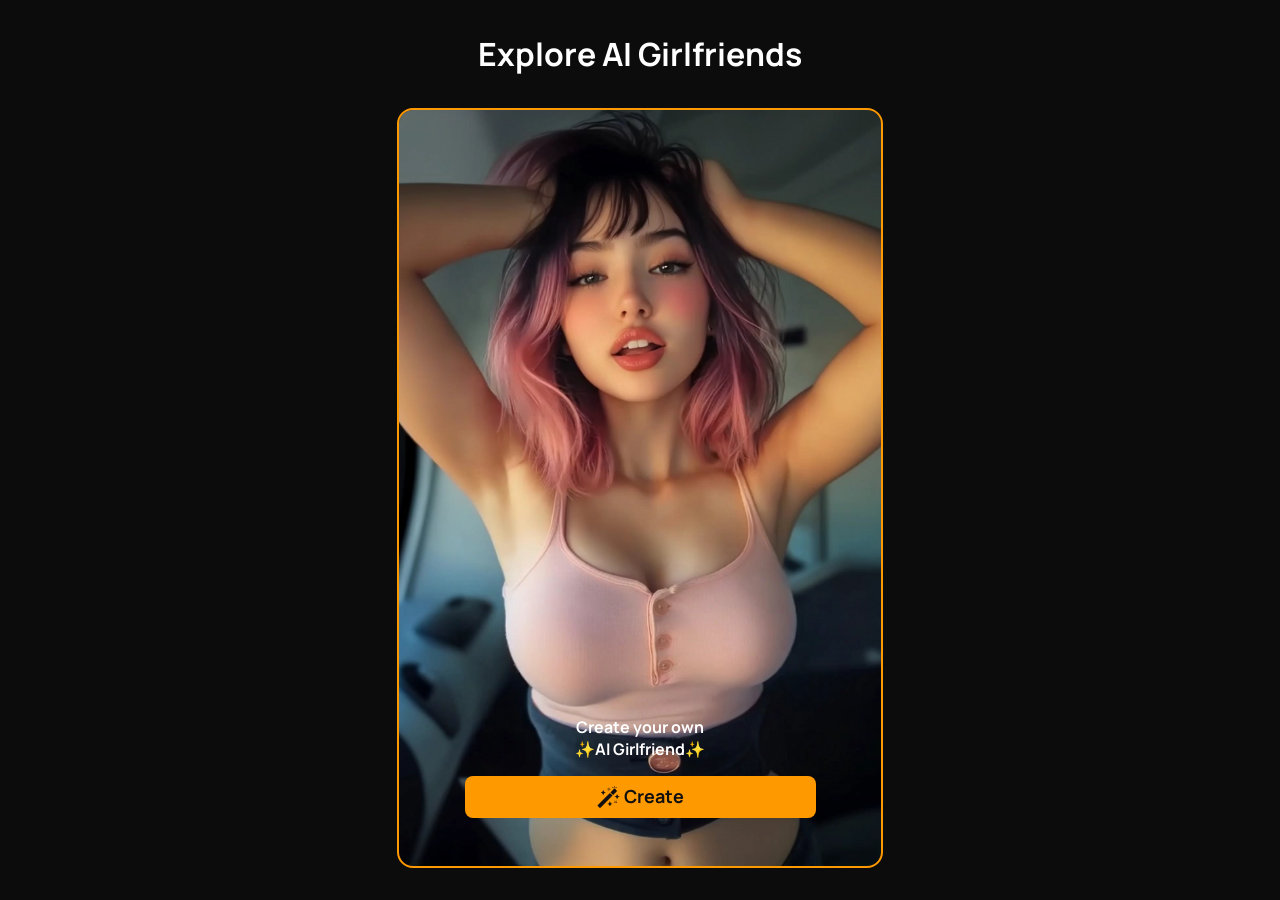
==== commit cf4761fd: "Bump a_1094 asset versions for checkout cache refresh" ====
--- a/a_1094/index.html
+++ b/a_1094/index.html
@@ -39,7 +39,7 @@
     <link rel="stylesheet" href="./assets/index-ocCC2Xe3.css" />
     <link rel="stylesheet" href="./assets/index-CUm37HV4.css" />
     <link rel="stylesheet" href="./checkout-modal-dev.css?v=42" />
-    <link rel="stylesheet" href="./styles.css?v=3" />
+    <link rel="stylesheet" href="./styles.css?v=31" />
 
     <style>
       #checkout-modal-overlay{display:none !important}
@@ -1722,7 +1722,7 @@
           <div class="_withEmail_d5uie_45">
             <div class="_paymentControl_d5uie_163 _quiz4902_d5uie_371">
               <div>
-                <button class="_buttonControl_xhd79_40" tabindex="0" type="button"></button>
+                <button class="_buttonControl_xhd79_40 _active_xhd79_48" tabindex="0" type="button"></button>
                 <p class="_paymentTitle_d5uie_231">Credit card</p>
               </div>
               <div class="_paymentMethods_d5uie_166">
@@ -1810,7 +1810,7 @@
                       <div class="_fakePaymentLabel">Email (Your login)</div>
                       <input class="_fakePaymentInput" type="email" autocomplete="email" placeholder="useremail@mail.com">
                     </div>
-                    <button class="_simplePaymentButton" type="button">CONTINUE</button>
+                    <button class="_simplePaymentButton" type="button">Complete Payment</button>
                   </form>
                 </div>
               </div>
@@ -1828,10 +1828,10 @@
           </div>
         </div>
 
-        <div class="_payButtons_d5uie_184 _sectionContainer_d5uie_153 _active_d5uie_160 _quiz4902_d5uie_371">
+        <div class="_payButtons_d5uie_184 _sectionContainer_d5uie_153 _quiz4902_d5uie_371">
           <div class="_paymentControl_d5uie_163 _quiz4902_d5uie_371">
             <div>
-              <button class="_buttonControl_xhd79_40 _active_xhd79_48" tabindex="0" type="button"></button>
+              <button class="_buttonControl_xhd79_40" tabindex="0" type="button"></button>
               <p>One-click payment</p>
             </div>
             <div class="_paymentMethods_d5uie_166">
@@ -1908,6 +1908,6 @@
   </div>
 </div>
 
-<script src="./script.js?v=5"></script>
+<script src="./script.js?v=29"></script>
   </body>
 </html>
